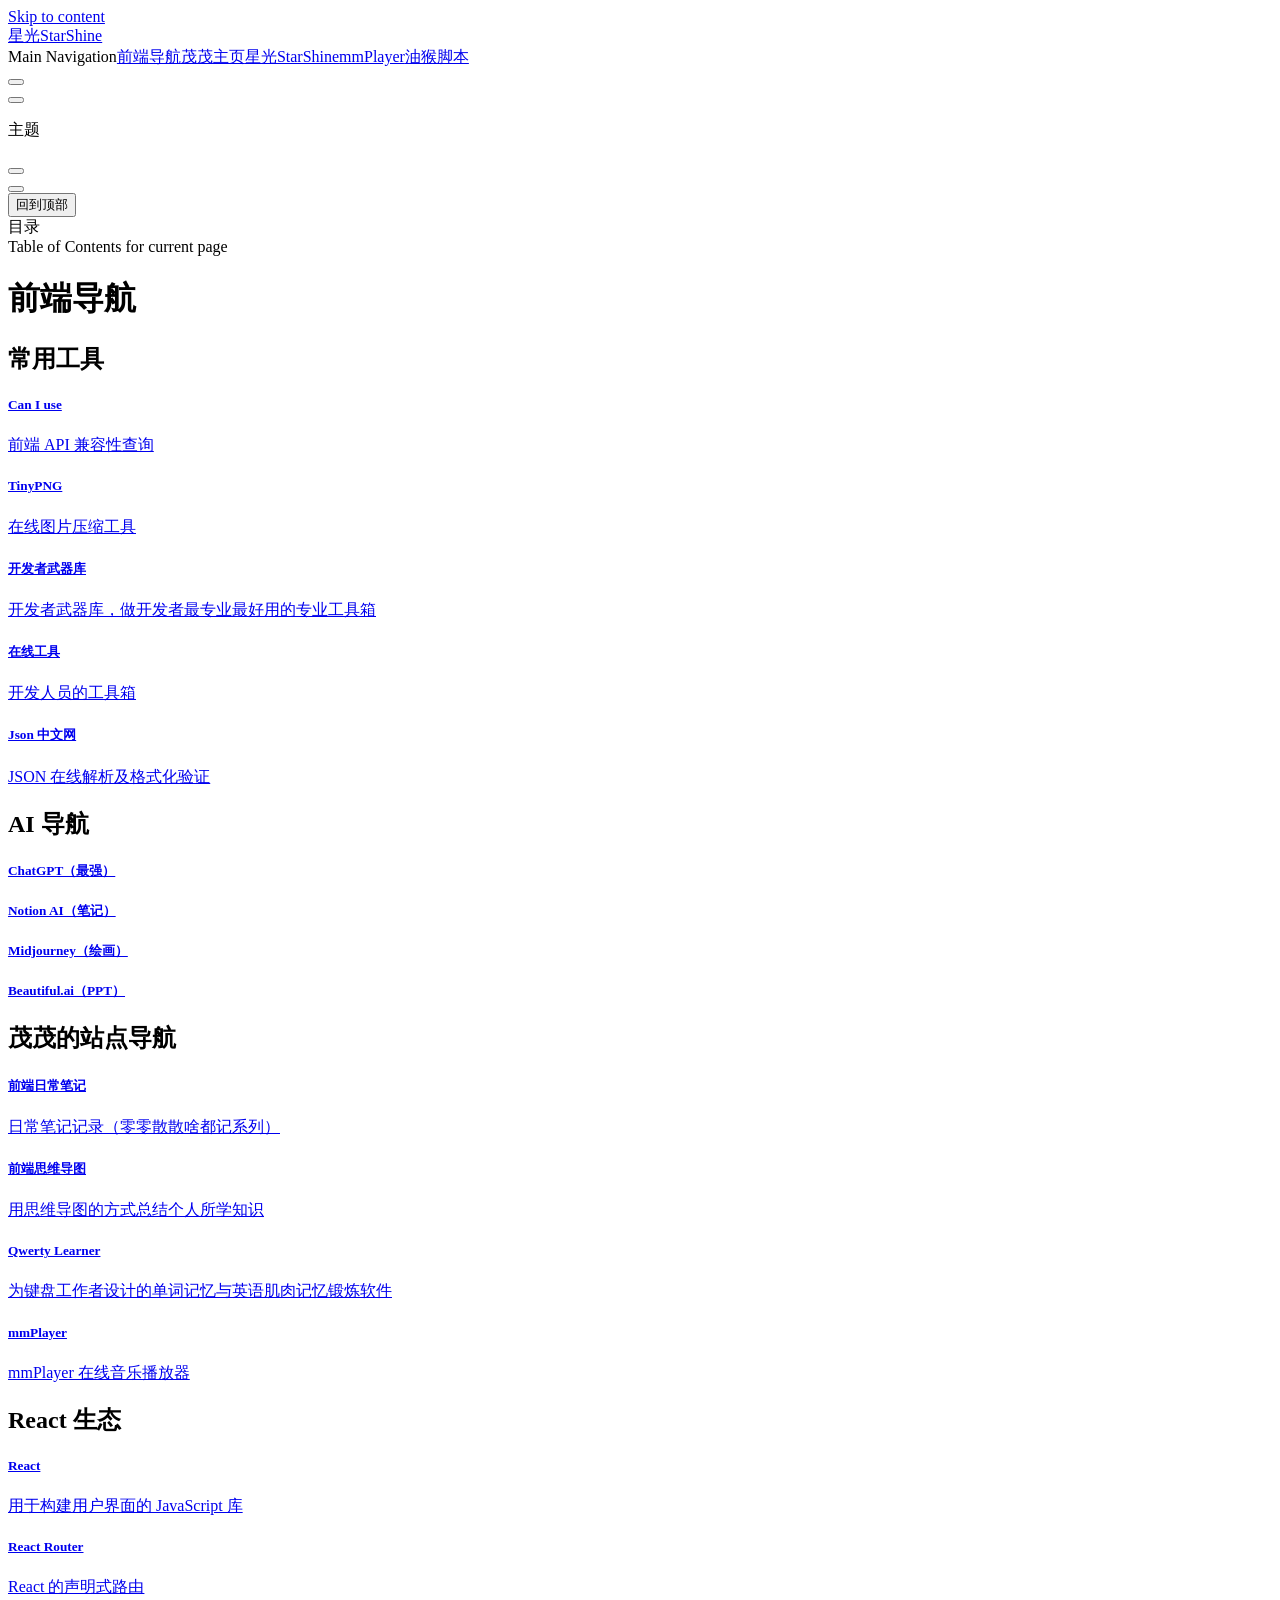
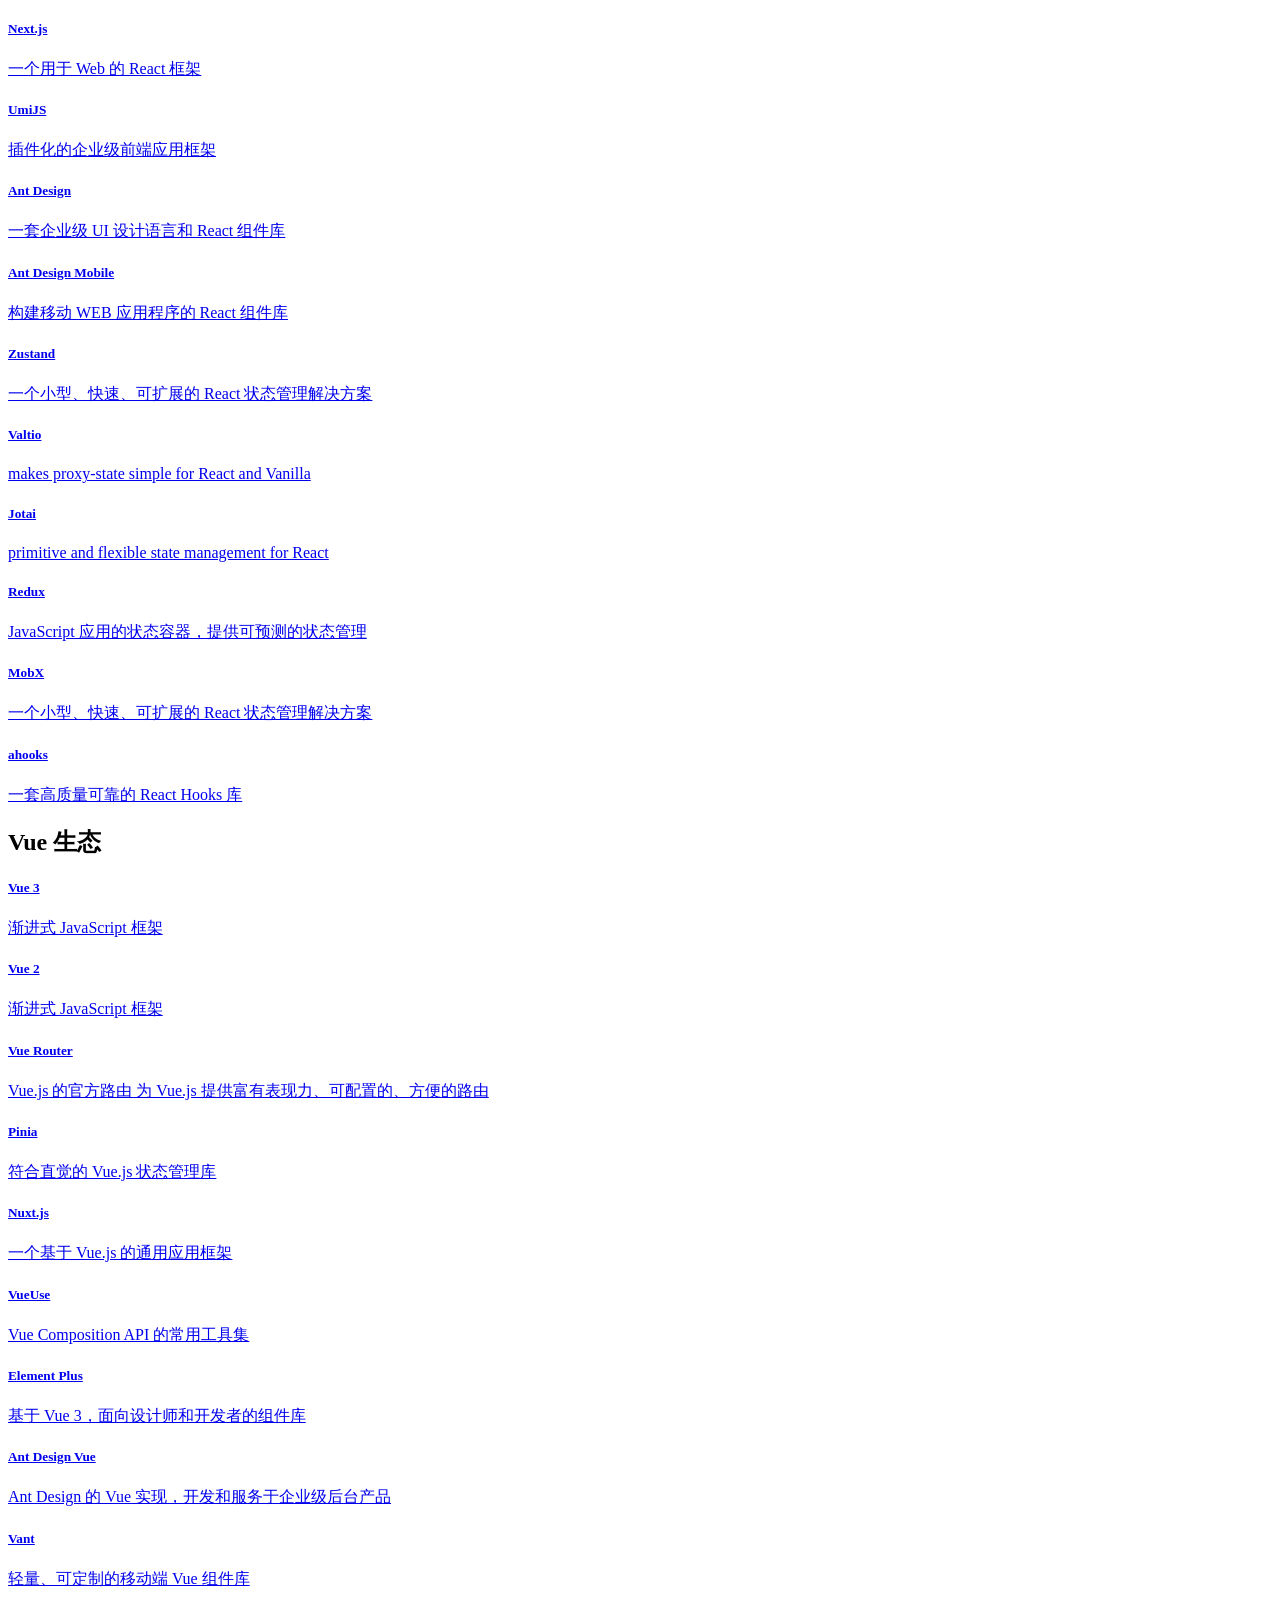
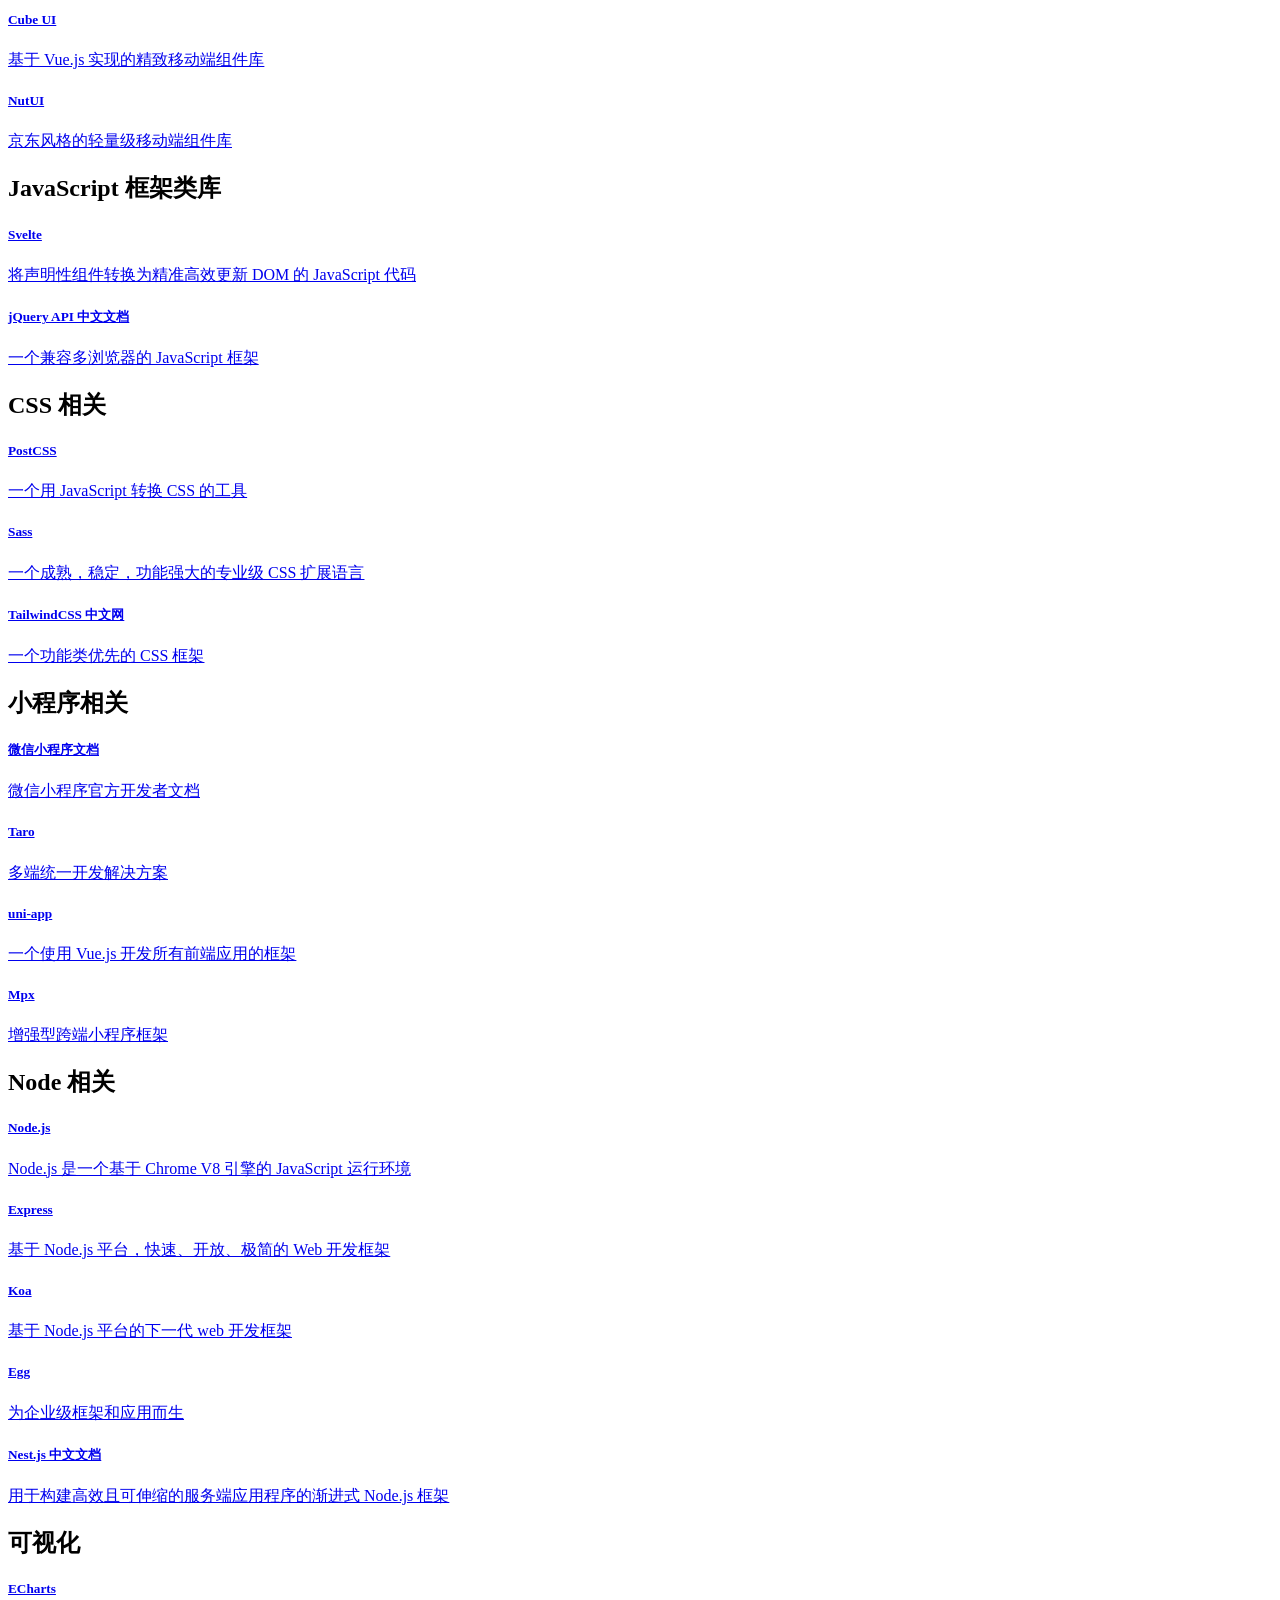
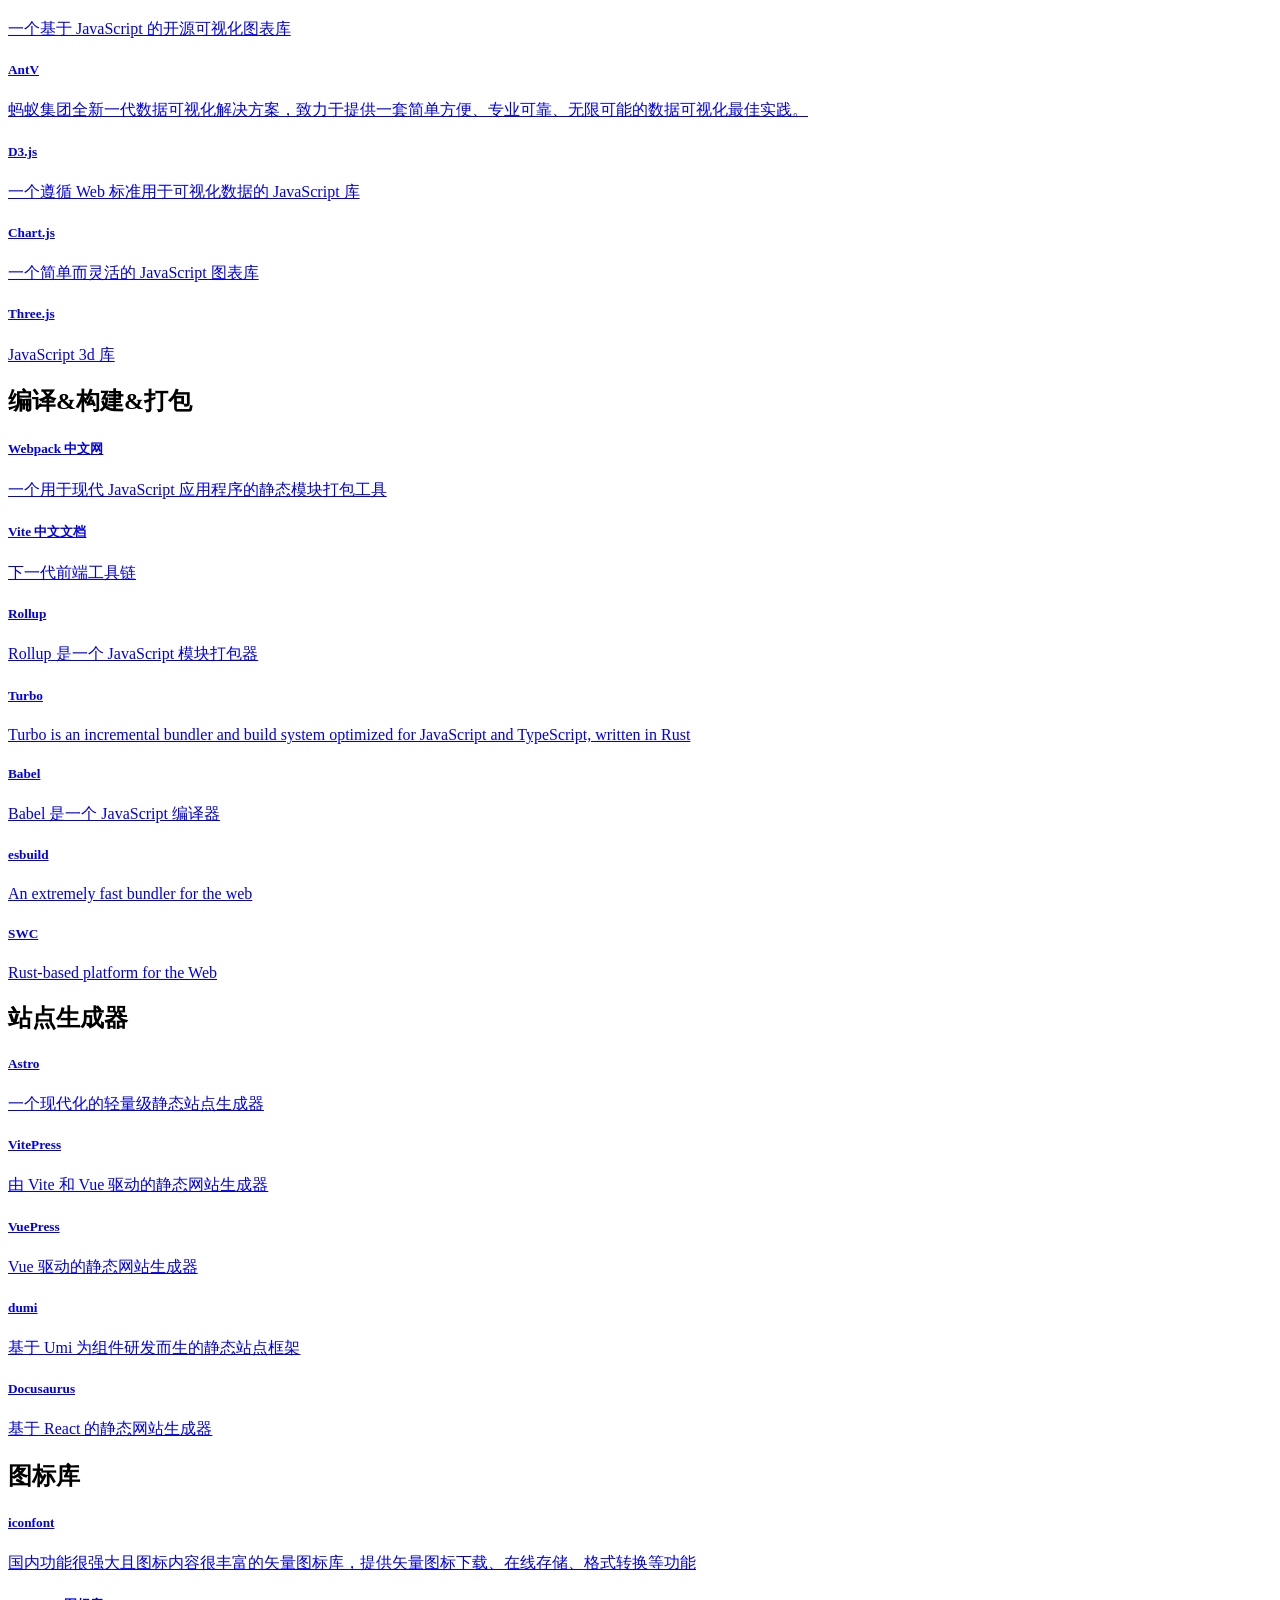
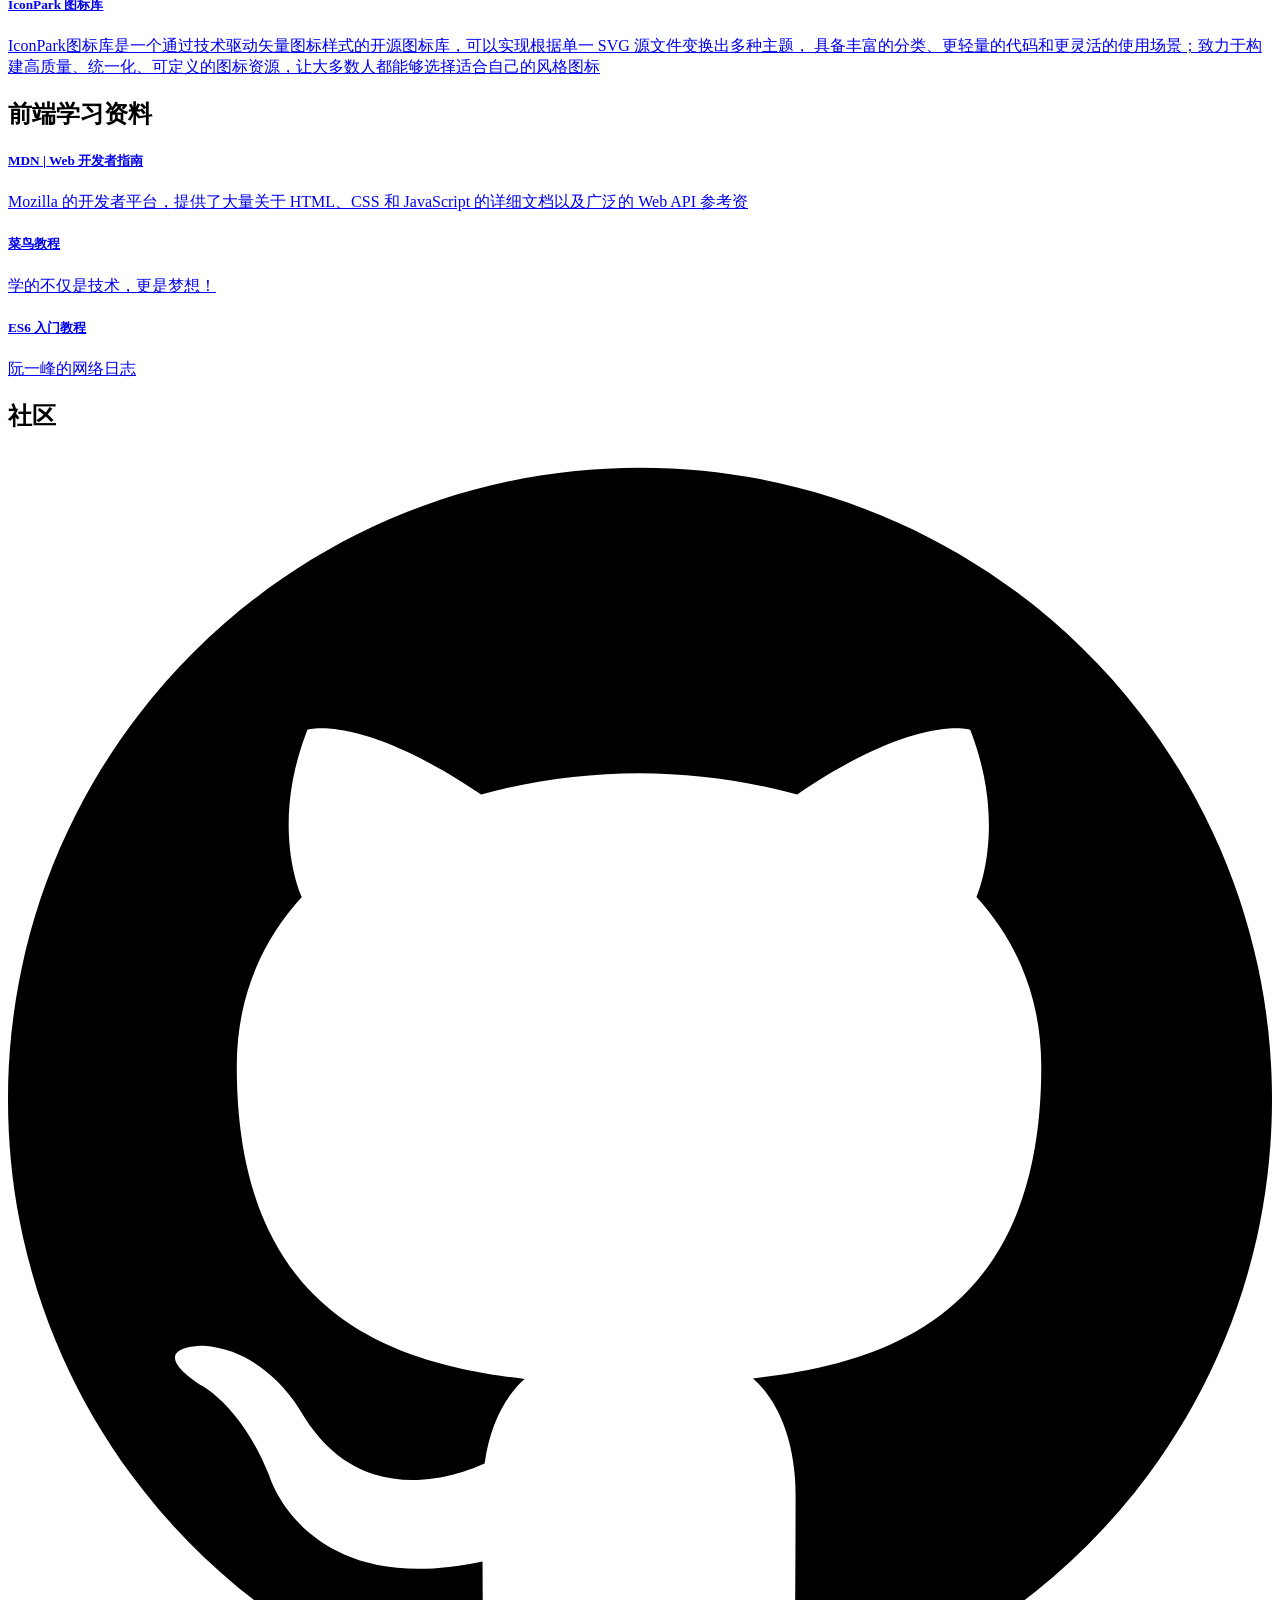
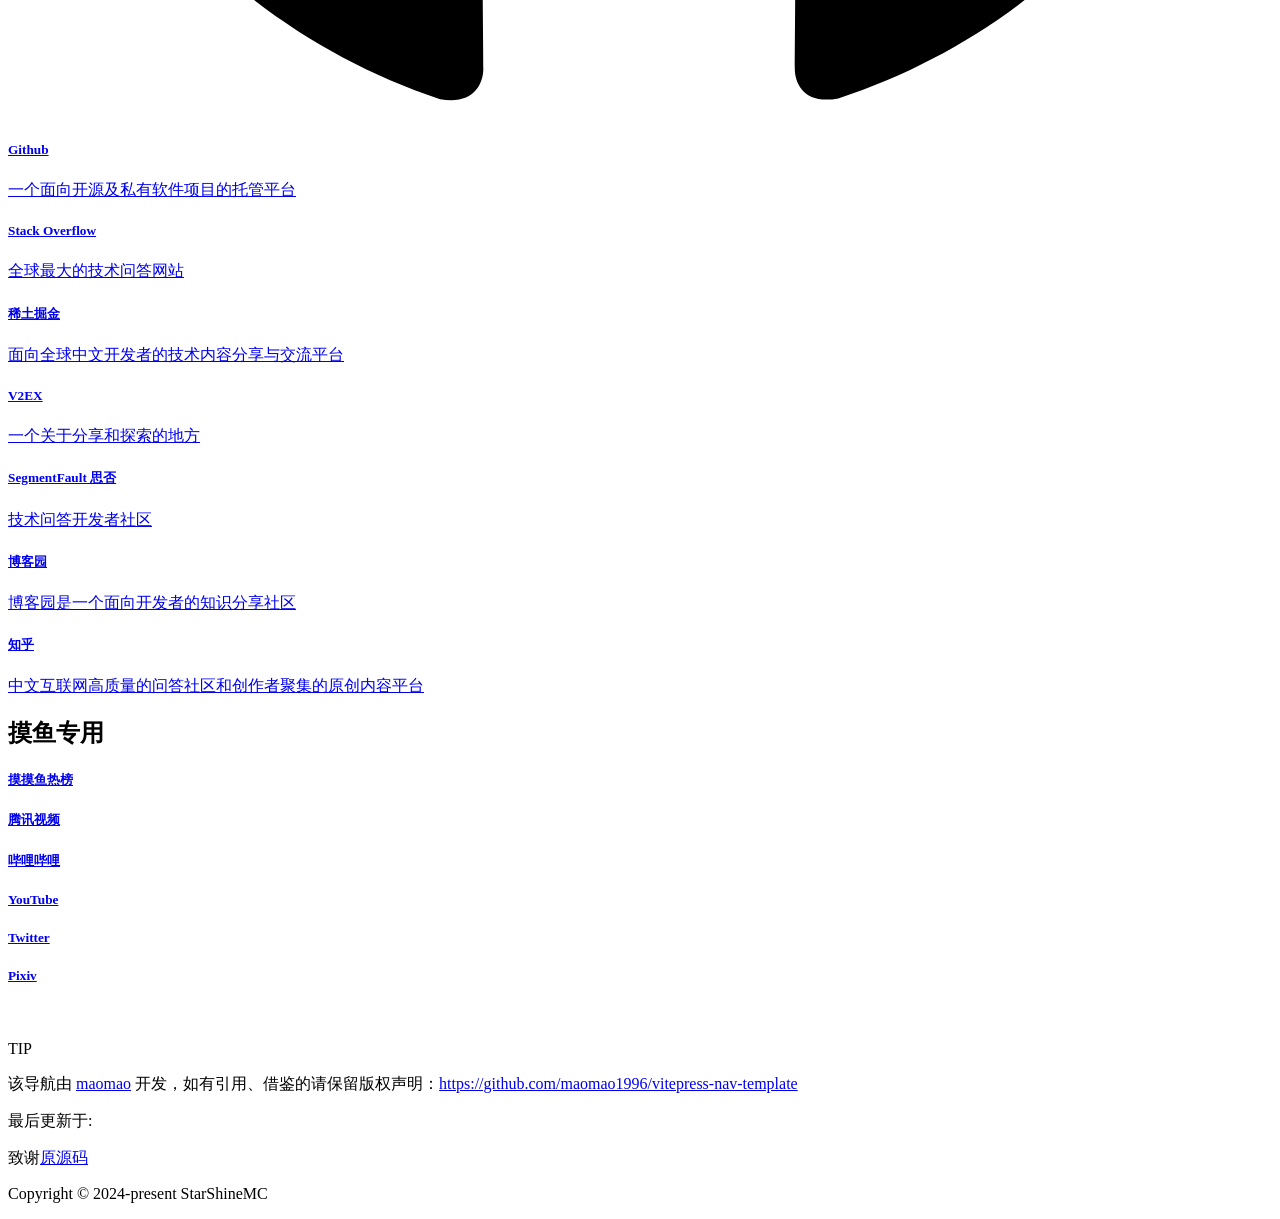
==== nav/index.html @ 3fbfe814 "Deploying to gh-pages from @ d0a983735b6fe36dcf6d8ccad728081a2f630320 🚀" ====
<!DOCTYPE html>
<html lang="zh-CN" dir="ltr">
  <head>
    <meta charset="utf-8">
    <meta name="viewport" content="width=device-width,initial-scale=1">
    <title>前端导航 | 星光StarShine</title>
    <meta name="description" content="茂茂的成长之路，包含前端常用知识、源码阅读笔记、各种奇淫技巧、日常提效工具等">
    <meta name="generator" content="VitePress v1.0.1">
    <link rel="preload stylesheet" href="/StarShine-Web/assets/style.BH-KXg-V.css" as="style">
    
    <script type="module" src="/StarShine-Web/assets/app.BytijQYr.js"></script>
    <link rel="preload" href="/StarShine-Web/assets/inter-roman-latin.Bu8hRsVA.woff2" as="font" type="font/woff2" crossorigin="">
    <link rel="modulepreload" href="/StarShine-Web/assets/chunks/framework.Csk1qA5M.js">
    <link rel="modulepreload" href="/StarShine-Web/assets/chunks/theme.DkOtXEg7.js">
    <link rel="modulepreload" href="/StarShine-Web/assets/nav_index.md.DnySAlh3.lean.js">
    <meta name="theme-color" content="#3eaf7c">
    <meta name="apple-mobile-web-app-capable" content="yes">
    <meta name="apple-mobile-web-app-status-bar-style" content="black">
    <link rel="apple-touch-icon" href="/favicon.ico">
    <link rel="mask-icon" href="/favicon.ico" color="#3eaf7c">
    <meta name="msapplication-TileImage" content="/favicon.ico">
    <meta name="msapplication-TileColor" content="#000000">
    <script id="check-dark-mode">(()=>{const e=localStorage.getItem("vitepress-theme-appearance")||"auto",a=window.matchMedia("(prefers-color-scheme: dark)").matches;(!e||e==="auto"?a:e==="dark")&&document.documentElement.classList.add("dark")})();</script>
    <script id="check-mac-os">document.documentElement.classList.toggle("mac",/Mac|iPhone|iPod|iPad/i.test(navigator.platform));</script>
  </head>
  <body>
    <div id="app"><div class="Layout m-nav-layout" data-v-7cb4efe6><!--[--><!--]--><!--[--><span tabindex="-1" data-v-e8152104></span><a href="#VPContent" class="VPSkipLink visually-hidden" data-v-e8152104> Skip to content </a><!--]--><!----><header class="VPNav" data-v-7cb4efe6 data-v-ea148854><div class="VPNavBar top" data-v-ea148854 data-v-0724480d><div class="wrapper" data-v-0724480d><div class="container" data-v-0724480d><div class="title" data-v-0724480d><div class="VPNavBarTitle" data-v-0724480d data-v-1f66e29d><a class="title" href="/StarShine-Web/" data-v-1f66e29d><!--[--><!--]--><!--[--><img class="VPImage logo" src="/StarShine-Web/logo.png" alt data-v-6e5ecf35><!--]--><span data-v-1f66e29d>星光StarShine</span><!--[--><!--[--><!--[--><!--[--><img class="visitor" src="https://visitor-badge.laobi.icu/badge?page_id=maomao1996.vitepress-nav-template" onerror="this.style.display=&#39;none&#39;" data-v-124f1dab><!--]--><!--]--><!--]--><!--]--></a></div></div><div class="content" data-v-0724480d><div class="content-body" data-v-0724480d><!--[--><!--]--><div class="VPNavBarSearch search" data-v-0724480d><!----></div><nav aria-labelledby="main-nav-aria-label" class="VPNavBarMenu menu" data-v-0724480d data-v-05bd997a><span id="main-nav-aria-label" class="visually-hidden" data-v-05bd997a>Main Navigation</span><!--[--><!--[--><a class="VPLink link VPNavBarMenuLink active" href="/StarShine-Web/nav/" tabindex="0" data-v-05bd997a data-v-20d3dafa><!--[--><span data-v-20d3dafa>前端导航</span><!--]--></a><!--]--><!--[--><a class="VPLink link vp-external-link-icon VPNavBarMenuLink" href="https://fe-mm.com" target="_blank" rel="noreferrer" tabindex="0" data-v-05bd997a data-v-20d3dafa><!--[--><span data-v-20d3dafa>茂茂主页</span><!--]--></a><!--]--><!--[--><a class="VPLink link vp-external-link-icon VPNavBarMenuLink" href="https://notes.fe-mm.com" target="_blank" rel="noreferrer" tabindex="0" data-v-05bd997a data-v-20d3dafa><!--[--><span data-v-20d3dafa>星光StarShine</span><!--]--></a><!--]--><!--[--><a class="VPLink link vp-external-link-icon VPNavBarMenuLink" href="https://netease-music.fe-mm.com" target="_blank" rel="noreferrer" tabindex="0" data-v-05bd997a data-v-20d3dafa><!--[--><span data-v-20d3dafa>mmPlayer</span><!--]--></a><!--]--><!--[--><a class="VPLink link vp-external-link-icon VPNavBarMenuLink" href="https://github.com/maomao1996/tampermonkey-scripts" target="_blank" rel="noreferrer" tabindex="0" data-v-05bd997a data-v-20d3dafa><!--[--><span data-v-20d3dafa>油猴脚本</span><!--]--></a><!--]--><!--]--></nav><!----><div class="VPNavBarAppearance appearance" data-v-0724480d data-v-632dc8b9><button class="VPSwitch VPSwitchAppearance" type="button" role="switch" title="切换到深色模式" aria-checked="false" data-v-632dc8b9 data-v-aefec510 data-v-45278f36><span class="check" data-v-45278f36><span class="icon" data-v-45278f36><!--[--><span class="vpi-sun sun" data-v-aefec510></span><span class="vpi-moon moon" data-v-aefec510></span><!--]--></span></span></button></div><div class="VPSocialLinks VPNavBarSocialLinks social-links" data-v-0724480d data-v-dedde283 data-v-4d9d7801><!--[--><a class="VPSocialLink no-icon" href="https://github.com/maomao1996/vitepress-nav-template" aria-label="github" target="_blank" rel="noopener" data-v-4d9d7801 data-v-219c289b><span class="vpi-social-github" /></a><!--]--></div><div class="VPFlyout VPNavBarExtra extra" data-v-0724480d data-v-51b1c64a data-v-6dd6b830><button type="button" class="button" aria-haspopup="true" aria-expanded="false" aria-label="extra navigation" data-v-6dd6b830><span class="vpi-more-horizontal icon" data-v-6dd6b830></span></button><div class="menu" data-v-6dd6b830><div class="VPMenu" data-v-6dd6b830 data-v-f7a45937><!----><!--[--><!--[--><!----><div class="group" data-v-51b1c64a><div class="item appearance" data-v-51b1c64a><p class="label" data-v-51b1c64a>主题</p><div class="appearance-action" data-v-51b1c64a><button class="VPSwitch VPSwitchAppearance" type="button" role="switch" title="切换到深色模式" aria-checked="false" data-v-51b1c64a data-v-aefec510 data-v-45278f36><span class="check" data-v-45278f36><span class="icon" data-v-45278f36><!--[--><span class="vpi-sun sun" data-v-aefec510></span><span class="vpi-moon moon" data-v-aefec510></span><!--]--></span></span></button></div></div></div><div class="group" data-v-51b1c64a><div class="item social-links" data-v-51b1c64a><div class="VPSocialLinks social-links-list" data-v-51b1c64a data-v-4d9d7801><!--[--><a class="VPSocialLink no-icon" href="https://github.com/maomao1996/vitepress-nav-template" aria-label="github" target="_blank" rel="noopener" data-v-4d9d7801 data-v-219c289b><span class="vpi-social-github" /></a><!--]--></div></div></div><!--]--><!--]--></div></div></div><!--[--><!--]--><button type="button" class="VPNavBarHamburger hamburger" aria-label="mobile navigation" aria-expanded="false" aria-controls="VPNavScreen" data-v-0724480d data-v-51c438c1><span class="container" data-v-51c438c1><span class="top" data-v-51c438c1></span><span class="middle" data-v-51c438c1></span><span class="bottom" data-v-51c438c1></span></span></button></div></div></div></div><div class="divider" data-v-0724480d><div class="divider-line" data-v-0724480d></div></div></div><!----></header><div class="VPLocalNav empty fixed" data-v-7cb4efe6 data-v-bc19262c><div class="container" data-v-bc19262c><!----><div class="VPLocalNavOutlineDropdown" style="--vp-vh:0px;" data-v-bc19262c data-v-2079d3b9><button data-v-2079d3b9>回到顶部</button><!----></div></div></div><!----><div class="VPContent" id="VPContent" data-v-7cb4efe6 data-v-46f1df28><div class="VPDoc has-aside" data-v-46f1df28 data-v-68270971><!--[--><!--]--><div class="container" data-v-68270971><div class="aside" data-v-68270971><div class="aside-curtain" data-v-68270971></div><div class="aside-container" data-v-68270971><div class="aside-content" data-v-68270971><div class="VPDocAside" data-v-68270971 data-v-578eff5a><!--[--><!--]--><!--[--><!--]--><div class="VPDocAsideOutline" role="navigation" data-v-578eff5a data-v-645a1e5e><div class="content" data-v-645a1e5e><div class="outline-marker" data-v-645a1e5e></div><div class="outline-title" role="heading" aria-level="2" data-v-645a1e5e>目录</div><nav aria-labelledby="doc-outline-aria-label" data-v-645a1e5e><span class="visually-hidden" id="doc-outline-aria-label" data-v-645a1e5e> Table of Contents for current page </span><ul class="VPDocOutlineItem root" data-v-645a1e5e data-v-a088e582><!--[--><!--]--></ul></nav></div></div><!--[--><!--]--><div class="spacer" data-v-578eff5a></div><!--[--><!--]--><!----><!--[--><!--]--><!--[--><!--]--></div></div></div></div><div class="content" data-v-68270971><div class="content-container" data-v-68270971><!--[--><!--]--><main class="main" data-v-68270971><div style="position:relative;" class="vp-doc _StarShine-Web_nav_" data-v-68270971><div><h1 id="前端导航" tabindex="-1">前端导航 <a class="header-anchor" href="#前端导航" aria-label="Permalink to &quot;前端导航&quot;">​</a></h1><!--[--><!--[--><h2 id="常用工具" tabindex="-1" data-v-47b65f67>常用工具 <a class="header-anchor" href="#常用工具" aria-hidden="true" data-v-47b65f67></a></h2><div class="m-nav-links" data-v-47b65f67><!--[--><a class="m-nav-link" href="https://caniuse.com" target="_blank" rel="noreferrer" data-v-47b65f67 data-v-1605d8f3><article class="box" data-v-1605d8f3><div class="box-header" data-v-1605d8f3><div class="icon" data-v-1605d8f3><img src="https://caniuse.com/img/favicon-128.png" alt="Can I use" onerror="this.parentElement.style.display=&#39;none&#39;" data-v-1605d8f3></div><h5 id="can-i-use" class="title" data-v-1605d8f3>Can I use</h5></div><p class="desc" data-v-1605d8f3>前端 API 兼容性查询</p></article></a><a class="m-nav-link" href="https://tinypng.com" target="_blank" rel="noreferrer" data-v-47b65f67 data-v-1605d8f3><article class="box" data-v-1605d8f3><div class="box-header" data-v-1605d8f3><div class="icon" data-v-1605d8f3><img src="https://tinypng.com/images/apple-touch-icon.png" alt="TinyPNG" onerror="this.parentElement.style.display=&#39;none&#39;" data-v-1605d8f3></div><h5 id="tinypng" class="title" data-v-1605d8f3>TinyPNG</h5></div><p class="desc" data-v-1605d8f3>在线图片压缩工具</p></article></a><a class="m-nav-link" href="https://devtool.tech" target="_blank" rel="noreferrer" data-v-47b65f67 data-v-1605d8f3><article class="box" data-v-1605d8f3><div class="box-header" data-v-1605d8f3><div class="icon" data-v-1605d8f3><img src="https://devtool.tech/logo.svg" alt="开发者武器库" onerror="this.parentElement.style.display=&#39;none&#39;" data-v-1605d8f3></div><h5 id="开发者武器库" class="title" data-v-1605d8f3>开发者武器库</h5></div><p class="desc" data-v-1605d8f3>开发者武器库，做开发者最专业最好用的专业工具箱</p></article></a><a class="m-nav-link" href="https://tool.lu" target="_blank" rel="noreferrer" data-v-47b65f67 data-v-1605d8f3><article class="box" data-v-1605d8f3><div class="box-header" data-v-1605d8f3><div class="icon" data-v-1605d8f3><img src="https://tool.lu/favicon.ico" alt="在线工具" onerror="this.parentElement.style.display=&#39;none&#39;" data-v-1605d8f3></div><h5 id="在线工具" class="title" data-v-1605d8f3>在线工具</h5></div><p class="desc" data-v-1605d8f3>开发人员的工具箱</p></article></a><a class="m-nav-link" href="https://www.json.cn" target="_blank" rel="noreferrer" data-v-47b65f67 data-v-1605d8f3><article class="box" data-v-1605d8f3><div class="box-header" data-v-1605d8f3><div class="icon" data-v-1605d8f3><img src="/StarShine-Web/icons/json-cn.ico" alt="Json 中文网" onerror="this.parentElement.style.display=&#39;none&#39;" data-v-1605d8f3></div><h5 id="json-中文网" class="title" data-v-1605d8f3>Json 中文网</h5></div><p class="desc" data-v-1605d8f3>JSON 在线解析及格式化验证</p></article></a><!--]--></div><!--]--><!--[--><h2 id="ai-导航" tabindex="-1" data-v-47b65f67>AI 导航 <a class="header-anchor" href="#ai-导航" aria-hidden="true" data-v-47b65f67></a></h2><div class="m-nav-links" data-v-47b65f67><!--[--><a class="m-nav-link" href="https://chat.openai.com/chat" target="_blank" rel="noreferrer" data-v-47b65f67 data-v-1605d8f3><article class="box" data-v-1605d8f3><div class="box-header" data-v-1605d8f3><div class="icon" data-v-1605d8f3><img src="/StarShine-Web/icons/chatgpt.png" alt="ChatGPT（最强）" onerror="this.parentElement.style.display=&#39;none&#39;" data-v-1605d8f3></div><h5 id="chatgpt-最强" class="title" data-v-1605d8f3>ChatGPT（最强）</h5></div><!----></article></a><a class="m-nav-link" href="https://www.notion.so" target="_blank" rel="noreferrer" data-v-47b65f67 data-v-1605d8f3><article class="box" data-v-1605d8f3><div class="box-header" data-v-1605d8f3><div class="icon" data-v-1605d8f3><img src="https://www.notion.so/images/logo-ios.png" alt="Notion AI（笔记）" onerror="this.parentElement.style.display=&#39;none&#39;" data-v-1605d8f3></div><h5 id="notion-ai-笔记" class="title" data-v-1605d8f3>Notion AI（笔记）</h5></div><!----></article></a><a class="m-nav-link" href="https://www.midjourney.com" target="_blank" rel="noreferrer" data-v-47b65f67 data-v-1605d8f3><article class="box" data-v-1605d8f3><div class="box-header" data-v-1605d8f3><div class="icon" data-v-1605d8f3><img src="https://www.midjourney.com/apple-touch-icon.png" alt="Midjourney（绘画）" onerror="this.parentElement.style.display=&#39;none&#39;" data-v-1605d8f3></div><h5 id="midjourney-绘画" class="title" data-v-1605d8f3>Midjourney（绘画）</h5></div><!----></article></a><a class="m-nav-link" href="https://www.beautiful.ai" target="_blank" rel="noreferrer" data-v-47b65f67 data-v-1605d8f3><article class="box" data-v-1605d8f3><div class="box-header" data-v-1605d8f3><div class="icon" data-v-1605d8f3><img src="https://global-uploads.webflow.com/59deb588800ae30001ec19c9/5d4891e0e260e3c1bc37b100_beautiful%20ai%20favicon%20%20blue%20square.png" alt="Beautiful.ai（PPT）" onerror="this.parentElement.style.display=&#39;none&#39;" data-v-1605d8f3></div><h5 id="beautiful-ai-ppt" class="title" data-v-1605d8f3>Beautiful.ai（PPT）</h5></div><!----></article></a><!--]--></div><!--]--><!--[--><h2 id="茂茂的站点导航" tabindex="-1" data-v-47b65f67>茂茂的站点导航 <a class="header-anchor" href="#茂茂的站点导航" aria-hidden="true" data-v-47b65f67></a></h2><div class="m-nav-links" data-v-47b65f67><!--[--><a class="m-nav-link" href="https://github.com/maomao1996/daily-notes" target="_blank" rel="noreferrer" data-v-47b65f67 data-v-1605d8f3><article class="box" data-v-1605d8f3><div class="box-header" data-v-1605d8f3><div class="icon" data-v-1605d8f3><img src="/StarShine-Web/logo.png" alt="前端日常笔记" onerror="this.parentElement.style.display=&#39;none&#39;" data-v-1605d8f3></div><h5 id="前端日常笔记" class="title" data-v-1605d8f3>前端日常笔记</h5></div><p class="desc" data-v-1605d8f3>日常笔记记录（零零散散啥都记系列）</p></article></a><a class="m-nav-link" href="https://mindmap.fe-mm.com" target="_blank" rel="noreferrer" data-v-47b65f67 data-v-1605d8f3><article class="box" data-v-1605d8f3><div class="box-header" data-v-1605d8f3><div class="icon" data-v-1605d8f3><img src="/StarShine-Web/logo.png" alt="前端思维导图" onerror="this.parentElement.style.display=&#39;none&#39;" data-v-1605d8f3></div><h5 id="前端思维导图" class="title" data-v-1605d8f3>前端思维导图</h5></div><p class="desc" data-v-1605d8f3>用思维导图的方式总结个人所学知识</p></article></a><a class="m-nav-link" href="https://qwerty.fe-mm.com" target="_blank" rel="noreferrer" data-v-47b65f67 data-v-1605d8f3><article class="box" data-v-1605d8f3><div class="box-header" data-v-1605d8f3><div class="icon" data-v-1605d8f3><img src="https://qwerty.fe-mm.com/apple-touch-icon.png" alt="Qwerty Learner" onerror="this.parentElement.style.display=&#39;none&#39;" data-v-1605d8f3></div><h5 id="qwerty-learner" class="title" data-v-1605d8f3>Qwerty Learner</h5></div><p class="desc" data-v-1605d8f3>为键盘工作者设计的单词记忆与英语肌肉记忆锻炼软件</p></article></a><a class="m-nav-link" href="https://netease-music.fe-mm.com" target="_blank" rel="noreferrer" data-v-47b65f67 data-v-1605d8f3><article class="box" data-v-1605d8f3><div class="box-header" data-v-1605d8f3><div class="icon" data-v-1605d8f3><img src="/StarShine-Web/logo.png" alt="mmPlayer" onerror="this.parentElement.style.display=&#39;none&#39;" data-v-1605d8f3></div><h5 id="mmplayer" class="title" data-v-1605d8f3>mmPlayer</h5></div><p class="desc" data-v-1605d8f3>mmPlayer 在线音乐播放器</p></article></a><!--]--></div><!--]--><!--[--><h2 id="react-生态" tabindex="-1" data-v-47b65f67>React 生态 <a class="header-anchor" href="#react-生态" aria-hidden="true" data-v-47b65f67></a></h2><div class="m-nav-links" data-v-47b65f67><!--[--><a class="m-nav-link" href="https://zh-hans.reactjs.org" target="_blank" rel="noreferrer" data-v-47b65f67 data-v-1605d8f3><article class="box" data-v-1605d8f3><div class="box-header" data-v-1605d8f3><div class="icon" data-v-1605d8f3><img src="https://zh-hans.reactjs.org/favicon.ico" alt="React" onerror="this.parentElement.style.display=&#39;none&#39;" data-v-1605d8f3></div><h5 id="react" class="title" data-v-1605d8f3>React</h5></div><p class="desc" data-v-1605d8f3>用于构建用户界面的 JavaScript 库</p></article></a><a class="m-nav-link" href="https://reactrouter.com" target="_blank" rel="noreferrer" data-v-47b65f67 data-v-1605d8f3><article class="box" data-v-1605d8f3><div class="box-header" data-v-1605d8f3><div class="icon" data-v-1605d8f3><img src="https://reactrouter.com/favicon-light.png" alt="React Router" onerror="this.parentElement.style.display=&#39;none&#39;" data-v-1605d8f3></div><h5 id="react-router" class="title" data-v-1605d8f3>React Router</h5></div><p class="desc" data-v-1605d8f3>React 的声明式路由</p></article></a><a class="m-nav-link" href="https://nextjs.org" target="_blank" rel="noreferrer" data-v-47b65f67 data-v-1605d8f3><article class="box" data-v-1605d8f3><div class="box-header" data-v-1605d8f3><div class="icon" data-v-1605d8f3><img src="https://nextjs.org/static/favicon/safari-pinned-tab.svg" alt="Next.js" onerror="this.parentElement.style.display=&#39;none&#39;" data-v-1605d8f3></div><h5 id="next-js" class="title" data-v-1605d8f3>Next.js</h5></div><p class="desc" data-v-1605d8f3>一个用于 Web 的 React 框架</p></article></a><a class="m-nav-link" href="https://umijs.org" target="_blank" rel="noreferrer" data-v-47b65f67 data-v-1605d8f3><article class="box" data-v-1605d8f3><div class="box-header" data-v-1605d8f3><div class="icon" data-v-1605d8f3><img src="https://img.alicdn.com/tfs/TB1YHEpwUT1gK0jSZFhXXaAtVXa-28-27.svg" alt="UmiJS" onerror="this.parentElement.style.display=&#39;none&#39;" data-v-1605d8f3></div><h5 id="umijs" class="title" data-v-1605d8f3>UmiJS</h5></div><p class="desc" data-v-1605d8f3>插件化的企业级前端应用框架</p></article></a><a class="m-nav-link" href="https://ant.design" target="_blank" rel="noreferrer" data-v-47b65f67 data-v-1605d8f3><article class="box" data-v-1605d8f3><div class="box-header" data-v-1605d8f3><div class="icon" data-v-1605d8f3><img src="https://gw.alipayobjects.com/zos/rmsportal/rlpTLlbMzTNYuZGGCVYM.png" alt="Ant Design" onerror="this.parentElement.style.display=&#39;none&#39;" data-v-1605d8f3></div><h5 id="ant-design" class="title" data-v-1605d8f3>Ant Design</h5></div><p class="desc" data-v-1605d8f3>一套企业级 UI 设计语言和 React 组件库</p></article></a><a class="m-nav-link" href="https://mobile.ant.design" target="_blank" rel="noreferrer" data-v-47b65f67 data-v-1605d8f3><article class="box" data-v-1605d8f3><div class="box-header" data-v-1605d8f3><div class="icon" data-v-1605d8f3><img src="https://gw.alipayobjects.com/zos/bmw-prod/69a27fcc-ce52-4f27-83f1-c44541e9b65d.svg" alt="Ant Design Mobile" onerror="this.parentElement.style.display=&#39;none&#39;" data-v-1605d8f3></div><h5 id="ant-design-mobile" class="title" data-v-1605d8f3>Ant Design Mobile</h5></div><p class="desc" data-v-1605d8f3>构建移动 WEB 应用程序的 React 组件库</p></article></a><a class="m-nav-link" href="https://docs.pmnd.rs/zustand/getting-started/introduction" target="_blank" rel="noreferrer" data-v-47b65f67 data-v-1605d8f3><article class="box" data-v-1605d8f3><div class="box-header" data-v-1605d8f3><div class="icon" data-v-1605d8f3><img src="https://docs.pmnd.rs/apple-touch-icon.png" alt="Zustand" onerror="this.parentElement.style.display=&#39;none&#39;" data-v-1605d8f3></div><h5 id="zustand" class="title" data-v-1605d8f3>Zustand</h5></div><p class="desc" data-v-1605d8f3>一个小型、快速、可扩展的 React 状态管理解决方案</p></article></a><a class="m-nav-link" href="https://valtio.pmnd.rs" target="_blank" rel="noreferrer" data-v-47b65f67 data-v-1605d8f3><article class="box" data-v-1605d8f3><div class="box-header" data-v-1605d8f3><div class="icon" data-v-1605d8f3><img src="https://valtio.pmnd.rs/favicon.ico" alt="Valtio" onerror="this.parentElement.style.display=&#39;none&#39;" data-v-1605d8f3></div><h5 id="valtio" class="title" data-v-1605d8f3>Valtio</h5></div><p class="desc" data-v-1605d8f3>makes proxy-state simple for React and Vanilla</p></article></a><a class="m-nav-link" href="https://jotai.org" target="_blank" rel="noreferrer" data-v-47b65f67 data-v-1605d8f3><article class="box" data-v-1605d8f3><div class="box-header" data-v-1605d8f3><div class="icon" data-v-1605d8f3><img src="https://jotai.org/favicon.svg" alt="Jotai" onerror="this.parentElement.style.display=&#39;none&#39;" data-v-1605d8f3></div><h5 id="jotai" class="title" data-v-1605d8f3>Jotai</h5></div><p class="desc" data-v-1605d8f3>primitive and flexible state management for React</p></article></a><a class="m-nav-link" href="https://cn.redux.js.org" target="_blank" rel="noreferrer" data-v-47b65f67 data-v-1605d8f3><article class="box" data-v-1605d8f3><div class="box-header" data-v-1605d8f3><div class="icon" data-v-1605d8f3><img src="https://cn.redux.js.org/img/redux.svg" alt="Redux" onerror="this.parentElement.style.display=&#39;none&#39;" data-v-1605d8f3></div><h5 id="redux" class="title" data-v-1605d8f3>Redux</h5></div><p class="desc" data-v-1605d8f3>JavaScript 应用的状态容器，提供可预测的状态管理</p></article></a><a class="m-nav-link" href="https://zh.mobx.js.org" target="_blank" rel="noreferrer" data-v-47b65f67 data-v-1605d8f3><article class="box" data-v-1605d8f3><div class="box-header" data-v-1605d8f3><div class="icon" data-v-1605d8f3><img src="https://zh.mobx.js.org/assets/mobx.png" alt="MobX" onerror="this.parentElement.style.display=&#39;none&#39;" data-v-1605d8f3></div><h5 id="mobx" class="title" data-v-1605d8f3>MobX</h5></div><p class="desc" data-v-1605d8f3>一个小型、快速、可扩展的 React 状态管理解决方案</p></article></a><a class="m-nav-link" href="https://ahooks.js.org/zh-CN" target="_blank" rel="noreferrer" data-v-47b65f67 data-v-1605d8f3><article class="box" data-v-1605d8f3><div class="box-header" data-v-1605d8f3><div class="icon" data-v-1605d8f3><img src="https://ahooks.js.org/simple-logo.svg" alt="ahooks" onerror="this.parentElement.style.display=&#39;none&#39;" data-v-1605d8f3></div><h5 id="ahooks" class="title" data-v-1605d8f3>ahooks</h5></div><p class="desc" data-v-1605d8f3>一套高质量可靠的 React Hooks 库</p></article></a><!--]--></div><!--]--><!--[--><h2 id="vue-生态" tabindex="-1" data-v-47b65f67>Vue 生态 <a class="header-anchor" href="#vue-生态" aria-hidden="true" data-v-47b65f67></a></h2><div class="m-nav-links" data-v-47b65f67><!--[--><a class="m-nav-link" href="https://cn.vuejs.org" target="_blank" rel="noreferrer" data-v-47b65f67 data-v-1605d8f3><article class="box" data-v-1605d8f3><div class="box-header" data-v-1605d8f3><div class="icon" data-v-1605d8f3><img src="https://cn.vuejs.org/logo.svg" alt="Vue 3" onerror="this.parentElement.style.display=&#39;none&#39;" data-v-1605d8f3></div><h5 id="vue-3" class="title" data-v-1605d8f3>Vue 3</h5></div><p class="desc" data-v-1605d8f3>渐进式 JavaScript 框架</p></article></a><a class="m-nav-link" href="https://v2.cn.vuejs.org" target="_blank" rel="noreferrer" data-v-47b65f67 data-v-1605d8f3><article class="box" data-v-1605d8f3><div class="box-header" data-v-1605d8f3><div class="icon" data-v-1605d8f3><img src="https://cn.vuejs.org/logo.svg" alt="Vue 2" onerror="this.parentElement.style.display=&#39;none&#39;" data-v-1605d8f3></div><h5 id="vue-2" class="title" data-v-1605d8f3>Vue 2</h5></div><p class="desc" data-v-1605d8f3>渐进式 JavaScript 框架</p></article></a><a class="m-nav-link" href="https://router.vuejs.org/zh" target="_blank" rel="noreferrer" data-v-47b65f67 data-v-1605d8f3><article class="box" data-v-1605d8f3><div class="box-header" data-v-1605d8f3><div class="icon" data-v-1605d8f3><img src="https://cn.vuejs.org/logo.svg" alt="Vue Router" onerror="this.parentElement.style.display=&#39;none&#39;" data-v-1605d8f3></div><h5 id="vue-router" class="title" data-v-1605d8f3>Vue Router</h5></div><p class="desc" data-v-1605d8f3>Vue.js 的官方路由
为 Vue.js 提供富有表现力、可配置的、方便的路由</p></article></a><a class="m-nav-link" href="https://pinia.vuejs.org/zh" target="_blank" rel="noreferrer" data-v-47b65f67 data-v-1605d8f3><article class="box" data-v-1605d8f3><div class="box-header" data-v-1605d8f3><div class="icon" data-v-1605d8f3><img src="https://pinia.vuejs.org/logo.svg" alt="Pinia" onerror="this.parentElement.style.display=&#39;none&#39;" data-v-1605d8f3></div><h5 id="pinia" class="title" data-v-1605d8f3>Pinia</h5></div><p class="desc" data-v-1605d8f3>符合直觉的 Vue.js 状态管理库</p></article></a><a class="m-nav-link" href="https://nuxt.com" target="_blank" rel="noreferrer" data-v-47b65f67 data-v-1605d8f3><article class="box" data-v-1605d8f3><div class="box-header" data-v-1605d8f3><div class="icon" data-v-1605d8f3><img src="https://nuxt.com/icon.png" alt="Nuxt.js" onerror="this.parentElement.style.display=&#39;none&#39;" data-v-1605d8f3></div><h5 id="nuxt-js" class="title" data-v-1605d8f3>Nuxt.js</h5></div><p class="desc" data-v-1605d8f3>一个基于 Vue.js 的通用应用框架</p></article></a><a class="m-nav-link" href="https://vueuse.org" target="_blank" rel="noreferrer" data-v-47b65f67 data-v-1605d8f3><article class="box" data-v-1605d8f3><div class="box-header" data-v-1605d8f3><div class="icon" data-v-1605d8f3><img src="https://vueuse.org/favicon.svg" alt="VueUse" onerror="this.parentElement.style.display=&#39;none&#39;" data-v-1605d8f3></div><h5 id="vueuse" class="title" data-v-1605d8f3>VueUse</h5></div><p class="desc" data-v-1605d8f3>Vue Composition API 的常用工具集</p></article></a><a class="m-nav-link" href="https://element-plus.org" target="_blank" rel="noreferrer" data-v-47b65f67 data-v-1605d8f3><article class="box" data-v-1605d8f3><div class="box-header" data-v-1605d8f3><div class="icon" data-v-1605d8f3><img src="https://element-plus.org/images/element-plus-logo-small.svg" alt="Element Plus" onerror="this.parentElement.style.display=&#39;none&#39;" data-v-1605d8f3></div><h5 id="element-plus" class="title" data-v-1605d8f3>Element Plus</h5></div><p class="desc" data-v-1605d8f3>基于 Vue 3，面向设计师和开发者的组件库</p></article></a><a class="m-nav-link" href="https://antdv.com" target="_blank" rel="noreferrer" data-v-47b65f67 data-v-1605d8f3><article class="box" data-v-1605d8f3><div class="box-header" data-v-1605d8f3><div class="icon" data-v-1605d8f3><img src="https://www.antdv.com/assets/logo.1ef800a8.svg" alt="Ant Design Vue" onerror="this.parentElement.style.display=&#39;none&#39;" data-v-1605d8f3></div><h5 id="ant-design-vue" class="title" data-v-1605d8f3>Ant Design Vue</h5></div><p class="desc" data-v-1605d8f3>Ant Design 的 Vue 实现，开发和服务于企业级后台产品</p></article></a><a class="m-nav-link" href="https://vant-ui.github.io/vant" target="_blank" rel="noreferrer" data-v-47b65f67 data-v-1605d8f3><article class="box" data-v-1605d8f3><div class="box-header" data-v-1605d8f3><div class="icon" data-v-1605d8f3><img src="https://fastly.jsdelivr.net/npm/@vant/assets/logo.png" alt="Vant" onerror="this.parentElement.style.display=&#39;none&#39;" data-v-1605d8f3></div><h5 id="vant" class="title" data-v-1605d8f3>Vant</h5></div><p class="desc" data-v-1605d8f3>轻量、可定制的移动端 Vue 组件库</p></article></a><a class="m-nav-link" href="https://didi.github.io/cube-ui" target="_blank" rel="noreferrer" data-v-47b65f67 data-v-1605d8f3><article class="box" data-v-1605d8f3><div class="box-header" data-v-1605d8f3><div class="icon" data-v-1605d8f3><img src="https://webapp.didistatic.com/static/webapp/shield/Cube-UI_logo.ico" alt="Cube UI" onerror="this.parentElement.style.display=&#39;none&#39;" data-v-1605d8f3></div><h5 id="cube-ui" class="title" data-v-1605d8f3>Cube UI</h5></div><p class="desc" data-v-1605d8f3>基于 Vue.js 实现的精致移动端组件库</p></article></a><a class="m-nav-link" href="https://nutui.jd.com" target="_blank" rel="noreferrer" data-v-47b65f67 data-v-1605d8f3><article class="box" data-v-1605d8f3><div class="box-header" data-v-1605d8f3><div class="icon" data-v-1605d8f3><img src="https://img14.360buyimg.com/imagetools/jfs/t1/167902/2/8762/791358/603742d7E9b4275e3/e09d8f9a8bf4c0ef.png" alt="NutUI" onerror="this.parentElement.style.display=&#39;none&#39;" data-v-1605d8f3></div><h5 id="nutui" class="title" data-v-1605d8f3>NutUI</h5></div><p class="desc" data-v-1605d8f3>京东风格的轻量级移动端组件库</p></article></a><!--]--></div><!--]--><!--[--><h2 id="javascript-框架类库" tabindex="-1" data-v-47b65f67>JavaScript 框架类库 <a class="header-anchor" href="#javascript-框架类库" aria-hidden="true" data-v-47b65f67></a></h2><div class="m-nav-links" data-v-47b65f67><!--[--><a class="m-nav-link" href="https://svelte.dev" target="_blank" rel="noreferrer" data-v-47b65f67 data-v-1605d8f3><article class="box" data-v-1605d8f3><div class="box-header" data-v-1605d8f3><div class="icon" data-v-1605d8f3><img src="https://svelte.dev/svelte-logo-horizontal.svg" alt="Svelte" onerror="this.parentElement.style.display=&#39;none&#39;" data-v-1605d8f3></div><h5 id="svelte" class="title" data-v-1605d8f3>Svelte</h5></div><p class="desc" data-v-1605d8f3>将声明性组件转换为精准高效更新 DOM 的 JavaScript 代码</p></article></a><a class="m-nav-link" href="https://jquery.cuishifeng.cn" target="_blank" rel="noreferrer" data-v-47b65f67 data-v-1605d8f3><article class="box" data-v-1605d8f3><div class="box-header" data-v-1605d8f3><div class="icon" data-v-1605d8f3><img src="/StarShine-Web/icons/jquery.svg" alt="jQuery API 中文文档" onerror="this.parentElement.style.display=&#39;none&#39;" data-v-1605d8f3></div><h5 id="jquery-api-中文文档" class="title" data-v-1605d8f3>jQuery API 中文文档</h5></div><p class="desc" data-v-1605d8f3>一个兼容多浏览器的 JavaScript 框架</p></article></a><!--]--></div><!--]--><!--[--><h2 id="css-相关" tabindex="-1" data-v-47b65f67>CSS 相关 <a class="header-anchor" href="#css-相关" aria-hidden="true" data-v-47b65f67></a></h2><div class="m-nav-links" data-v-47b65f67><!--[--><a class="m-nav-link" href="https://postcss.org" target="_blank" rel="noreferrer" data-v-47b65f67 data-v-1605d8f3><article class="box" data-v-1605d8f3><div class="box-header" data-v-1605d8f3><div class="icon" data-v-1605d8f3><img src="https://postcss.org/assets/logo-3e39b0aa.svg" alt="PostCSS" onerror="this.parentElement.style.display=&#39;none&#39;" data-v-1605d8f3></div><h5 id="postcss" class="title" data-v-1605d8f3>PostCSS</h5></div><p class="desc" data-v-1605d8f3>一个用 JavaScript 转换 CSS 的工具</p></article></a><a class="m-nav-link" href="https://sass-lang.com" target="_blank" rel="noreferrer" data-v-47b65f67 data-v-1605d8f3><article class="box" data-v-1605d8f3><div class="box-header" data-v-1605d8f3><div class="icon" data-v-1605d8f3><img src="https://sass-lang.com/assets/img/logos/logo-b6e1ef6e.svg" alt="Sass" onerror="this.parentElement.style.display=&#39;none&#39;" data-v-1605d8f3></div><h5 id="sass" class="title" data-v-1605d8f3>Sass</h5></div><p class="desc" data-v-1605d8f3>一个成熟，稳定，功能强大的专业级 CSS 扩展语言</p></article></a><a class="m-nav-link" href="https://www.tailwindcss.cn" target="_blank" rel="noreferrer" data-v-47b65f67 data-v-1605d8f3><article class="box" data-v-1605d8f3><div class="box-header" data-v-1605d8f3><div class="icon" data-v-1605d8f3><img src="https://www.tailwindcss.cn/apple-touch-icon.png" alt="TailwindCSS 中文网" onerror="this.parentElement.style.display=&#39;none&#39;" data-v-1605d8f3></div><h5 id="tailwindcss-中文网" class="title" data-v-1605d8f3>TailwindCSS 中文网</h5></div><p class="desc" data-v-1605d8f3>一个功能类优先的 CSS 框架</p></article></a><!--]--></div><!--]--><!--[--><h2 id="小程序相关" tabindex="-1" data-v-47b65f67>小程序相关 <a class="header-anchor" href="#小程序相关" aria-hidden="true" data-v-47b65f67></a></h2><div class="m-nav-links" data-v-47b65f67><!--[--><a class="m-nav-link" href="https://developers.weixin.qq.com/miniprogram/dev/framework/" target="_blank" rel="noreferrer" data-v-47b65f67 data-v-1605d8f3><article class="box" data-v-1605d8f3><div class="box-header" data-v-1605d8f3><div class="icon" data-v-1605d8f3><img src="https://res.wx.qq.com/a/wx_fed/assets/res/OTE0YTAw.png" alt="微信小程序文档" onerror="this.parentElement.style.display=&#39;none&#39;" data-v-1605d8f3></div><h5 id="微信小程序文档" class="title" data-v-1605d8f3>微信小程序文档</h5></div><p class="desc" data-v-1605d8f3>微信小程序官方开发者文档</p></article></a><a class="m-nav-link" href="https://taro.jd.com" target="_blank" rel="noreferrer" data-v-47b65f67 data-v-1605d8f3><article class="box" data-v-1605d8f3><div class="box-header" data-v-1605d8f3><div class="icon" data-v-1605d8f3><img src="/StarShine-Web/icons/taro.svg" alt="Taro" onerror="this.parentElement.style.display=&#39;none&#39;" data-v-1605d8f3></div><h5 id="taro" class="title" data-v-1605d8f3>Taro</h5></div><p class="desc" data-v-1605d8f3>多端统一开发解决方案</p></article></a><a class="m-nav-link" href="https://uniapp.dcloud.net.cn" target="_blank" rel="noreferrer" data-v-47b65f67 data-v-1605d8f3><article class="box" data-v-1605d8f3><div class="box-header" data-v-1605d8f3><div class="icon" data-v-1605d8f3><img src="https://web-assets.dcloud.net.cn/unidoc/zh/icon.png" alt="uni-app" onerror="this.parentElement.style.display=&#39;none&#39;" data-v-1605d8f3></div><h5 id="uni-app" class="title" data-v-1605d8f3>uni-app</h5></div><p class="desc" data-v-1605d8f3>一个使用 Vue.js 开发所有前端应用的框架</p></article></a><a class="m-nav-link" href="https://mpxjs.cn" target="_blank" rel="noreferrer" data-v-47b65f67 data-v-1605d8f3><article class="box" data-v-1605d8f3><div class="box-header" data-v-1605d8f3><div class="icon" data-v-1605d8f3><img src="https://mpxjs.cn/favicon.ico" alt="Mpx" onerror="this.parentElement.style.display=&#39;none&#39;" data-v-1605d8f3></div><h5 id="mpx" class="title" data-v-1605d8f3>Mpx</h5></div><p class="desc" data-v-1605d8f3>增强型跨端小程序框架</p></article></a><!--]--></div><!--]--><!--[--><h2 id="node-相关" tabindex="-1" data-v-47b65f67>Node 相关 <a class="header-anchor" href="#node-相关" aria-hidden="true" data-v-47b65f67></a></h2><div class="m-nav-links" data-v-47b65f67><!--[--><a class="m-nav-link" href="https://nodejs.org/zh-cn" target="_blank" rel="noreferrer" data-v-47b65f67 data-v-1605d8f3><article class="box" data-v-1605d8f3><div class="box-header" data-v-1605d8f3><div class="icon" data-v-1605d8f3><img src="/StarShine-Web/icons/nodejs.svg" alt="Node.js" onerror="this.parentElement.style.display=&#39;none&#39;" data-v-1605d8f3></div><h5 id="node-js" class="title" data-v-1605d8f3>Node.js</h5></div><p class="desc" data-v-1605d8f3>Node.js 是一个基于 Chrome V8 引擎的 JavaScript 运行环境</p></article></a><a class="m-nav-link" href="https://expressjs.com" target="_blank" rel="noreferrer" data-v-47b65f67 data-v-1605d8f3><article class="box" data-v-1605d8f3><div class="box-header" data-v-1605d8f3><div class="icon" data-v-1605d8f3><img src="https://expressjs.com/images/favicon.png" alt="Express" onerror="this.parentElement.style.display=&#39;none&#39;" data-v-1605d8f3></div><h5 id="express" class="title" data-v-1605d8f3>Express</h5></div><p class="desc" data-v-1605d8f3>基于 Node.js 平台，快速、开放、极简的 Web 开发框架</p></article></a><a class="m-nav-link" href="https://koajs.com" target="_blank" rel="noreferrer" data-v-47b65f67 data-v-1605d8f3><article class="box" data-v-1605d8f3><div class="box-header" data-v-1605d8f3><div class="icon" data-v-1605d8f3><img src="/StarShine-Web/icons/koa.svg" alt="Koa" onerror="this.parentElement.style.display=&#39;none&#39;" data-v-1605d8f3></div><h5 id="koa" class="title" data-v-1605d8f3>Koa</h5></div><p class="desc" data-v-1605d8f3>基于 Node.js 平台的下一代 web 开发框架</p></article></a><a class="m-nav-link" href="https://www.eggjs.org/zh-CN" target="_blank" rel="noreferrer" data-v-47b65f67 data-v-1605d8f3><article class="box" data-v-1605d8f3><div class="box-header" data-v-1605d8f3><div class="icon" data-v-1605d8f3><img src="https://www.eggjs.org/favicon.png" alt="Egg" onerror="this.parentElement.style.display=&#39;none&#39;" data-v-1605d8f3></div><h5 id="egg" class="title" data-v-1605d8f3>Egg</h5></div><p class="desc" data-v-1605d8f3>为企业级框架和应用而生</p></article></a><a class="m-nav-link" href="https://docs.nestjs.cn" target="_blank" rel="noreferrer" data-v-47b65f67 data-v-1605d8f3><article class="box" data-v-1605d8f3><div class="box-header" data-v-1605d8f3><div class="icon" data-v-1605d8f3><img src="https://d33wubrfki0l68.cloudfront.net/e937e774cbbe23635999615ad5d7732decad182a/26072/logo-small.ede75a6b.svg" alt="Nest.js 中文文档" onerror="this.parentElement.style.display=&#39;none&#39;" data-v-1605d8f3></div><h5 id="nest-js-中文文档" class="title" data-v-1605d8f3>Nest.js 中文文档</h5></div><p class="desc" data-v-1605d8f3>用于构建高效且可伸缩的服务端应用程序的渐进式 Node.js 框架</p></article></a><!--]--></div><!--]--><!--[--><h2 id="可视化" tabindex="-1" data-v-47b65f67>可视化 <a class="header-anchor" href="#可视化" aria-hidden="true" data-v-47b65f67></a></h2><div class="m-nav-links" data-v-47b65f67><!--[--><a class="m-nav-link" href="https://echarts.apache.org/zh/index.html" target="_blank" rel="noreferrer" data-v-47b65f67 data-v-1605d8f3><article class="box" data-v-1605d8f3><div class="box-header" data-v-1605d8f3><div class="icon" data-v-1605d8f3><img src="https://echarts.apache.org/zh/images/favicon.png" alt="ECharts" onerror="this.parentElement.style.display=&#39;none&#39;" data-v-1605d8f3></div><h5 id="echarts" class="title" data-v-1605d8f3>ECharts</h5></div><p class="desc" data-v-1605d8f3>一个基于 JavaScript 的开源可视化图表库</p></article></a><a class="m-nav-link" href="https://antv.vision/zh/" target="_blank" rel="noreferrer" data-v-47b65f67 data-v-1605d8f3><article class="box" data-v-1605d8f3><div class="box-header" data-v-1605d8f3><div class="icon" data-v-1605d8f3><img src="https://antv.vision/icons/icon-72x72.png" alt="AntV" onerror="this.parentElement.style.display=&#39;none&#39;" data-v-1605d8f3></div><h5 id="antv" class="title" data-v-1605d8f3>AntV</h5></div><p class="desc" data-v-1605d8f3>蚂蚁集团全新一代数据可视化解决方案，致力于提供一套简单方便、专业可靠、无限可能的数据可视化最佳实践。</p></article></a><a class="m-nav-link" href="https://d3js.org" target="_blank" rel="noreferrer" data-v-47b65f67 data-v-1605d8f3><article class="box" data-v-1605d8f3><div class="box-header" data-v-1605d8f3><div class="icon" data-v-1605d8f3><img src="https://d3js.org/favicon.png" alt="D3.js" onerror="this.parentElement.style.display=&#39;none&#39;" data-v-1605d8f3></div><h5 id="d3-js" class="title" data-v-1605d8f3>D3.js</h5></div><p class="desc" data-v-1605d8f3>一个遵循 Web 标准用于可视化数据的 JavaScript 库</p></article></a><a class="m-nav-link" href="https://www.chartjs.org" target="_blank" rel="noreferrer" data-v-47b65f67 data-v-1605d8f3><article class="box" data-v-1605d8f3><div class="box-header" data-v-1605d8f3><div class="icon" data-v-1605d8f3><img src="https://www.chartjs.org/favicon.ico" alt="Chart.js" onerror="this.parentElement.style.display=&#39;none&#39;" data-v-1605d8f3></div><h5 id="chart-js" class="title" data-v-1605d8f3>Chart.js</h5></div><p class="desc" data-v-1605d8f3>一个简单而灵活的 JavaScript 图表库</p></article></a><a class="m-nav-link" href="https://threejs.org" target="_blank" rel="noreferrer" data-v-47b65f67 data-v-1605d8f3><article class="box" data-v-1605d8f3><div class="box-header" data-v-1605d8f3><div class="icon" data-v-1605d8f3><img src="https://threejs.org/files/favicon.ico" alt="Three.js" onerror="this.parentElement.style.display=&#39;none&#39;" data-v-1605d8f3></div><h5 id="three-js" class="title" data-v-1605d8f3>Three.js</h5></div><p class="desc" data-v-1605d8f3>JavaScript 3d 库</p></article></a><!--]--></div><!--]--><!--[--><h2 id="编译-构建-打包" tabindex="-1" data-v-47b65f67>编译&amp;构建&amp;打包 <a class="header-anchor" href="#编译-构建-打包" aria-hidden="true" data-v-47b65f67></a></h2><div class="m-nav-links" data-v-47b65f67><!--[--><a class="m-nav-link" href="https://www.webpackjs.com" target="_blank" rel="noreferrer" data-v-47b65f67 data-v-1605d8f3><article class="box" data-v-1605d8f3><div class="box-header" data-v-1605d8f3><div class="icon" data-v-1605d8f3><img src="https://www.webpackjs.com/icon_180x180.png" alt="Webpack 中文网" onerror="this.parentElement.style.display=&#39;none&#39;" data-v-1605d8f3></div><h5 id="webpack-中文网" class="title" data-v-1605d8f3>Webpack 中文网</h5></div><p class="desc" data-v-1605d8f3>一个用于现代 JavaScript 应用程序的静态模块打包工具</p></article></a><a class="m-nav-link" href="https://cn.vitejs.dev" target="_blank" rel="noreferrer" data-v-47b65f67 data-v-1605d8f3><article class="box" data-v-1605d8f3><div class="box-header" data-v-1605d8f3><div class="icon" data-v-1605d8f3><img src="https://cn.vitejs.dev/logo.svg" alt="Vite 中文文档" onerror="this.parentElement.style.display=&#39;none&#39;" data-v-1605d8f3></div><h5 id="vite-中文文档" class="title" data-v-1605d8f3>Vite 中文文档</h5></div><p class="desc" data-v-1605d8f3>下一代前端工具链</p></article></a><a class="m-nav-link" href="https://www.rollupjs.com" target="_blank" rel="noreferrer" data-v-47b65f67 data-v-1605d8f3><article class="box" data-v-1605d8f3><div class="box-header" data-v-1605d8f3><div class="icon" data-v-1605d8f3><img src="https://www.rollupjs.com/img/favicon.png" alt="Rollup" onerror="this.parentElement.style.display=&#39;none&#39;" data-v-1605d8f3></div><h5 id="rollup" class="title" data-v-1605d8f3>Rollup</h5></div><p class="desc" data-v-1605d8f3>Rollup 是一个 JavaScript 模块打包器</p></article></a><a class="m-nav-link" href="https://turbo.build" target="_blank" rel="noreferrer" data-v-47b65f67 data-v-1605d8f3><article class="box" data-v-1605d8f3><div class="box-header" data-v-1605d8f3><div class="icon" data-v-1605d8f3><img src="https://turbo.build/images/favicon-dark/apple-touch-icon.png" alt="Turbo" onerror="this.parentElement.style.display=&#39;none&#39;" data-v-1605d8f3></div><h5 id="turbo" class="title" data-v-1605d8f3>Turbo</h5></div><p class="desc" data-v-1605d8f3>Turbo is an incremental bundler and build system optimized for JavaScript and TypeScript, written in Rust</p></article></a><a class="m-nav-link" href="https://www.babeljs.cn" target="_blank" rel="noreferrer" data-v-47b65f67 data-v-1605d8f3><article class="box" data-v-1605d8f3><div class="box-header" data-v-1605d8f3><div class="icon" data-v-1605d8f3><img src="https://www.babeljs.cn/img/favicon.png" alt="Babel" onerror="this.parentElement.style.display=&#39;none&#39;" data-v-1605d8f3></div><h5 id="babel" class="title" data-v-1605d8f3>Babel</h5></div><p class="desc" data-v-1605d8f3>Babel 是一个 JavaScript 编译器</p></article></a><a class="m-nav-link" href="https://esbuild.github.io" target="_blank" rel="noreferrer" data-v-47b65f67 data-v-1605d8f3><article class="box" data-v-1605d8f3><div class="box-header" data-v-1605d8f3><div class="icon" data-v-1605d8f3><img src="https://esbuild.github.io/favicon.svg" alt="esbuild" onerror="this.parentElement.style.display=&#39;none&#39;" data-v-1605d8f3></div><h5 id="esbuild" class="title" data-v-1605d8f3>esbuild</h5></div><p class="desc" data-v-1605d8f3>An extremely fast bundler for the web</p></article></a><a class="m-nav-link" href="https://swc.rs" target="_blank" rel="noreferrer" data-v-47b65f67 data-v-1605d8f3><article class="box" data-v-1605d8f3><div class="box-header" data-v-1605d8f3><div class="icon" data-v-1605d8f3><img src="https://swc.rs/favicon/apple-touch-icon.png" alt="SWC" onerror="this.parentElement.style.display=&#39;none&#39;" data-v-1605d8f3></div><h5 id="swc" class="title" data-v-1605d8f3>SWC</h5></div><p class="desc" data-v-1605d8f3>Rust-based platform for the Web</p></article></a><!--]--></div><!--]--><!--[--><h2 id="站点生成器" tabindex="-1" data-v-47b65f67>站点生成器 <a class="header-anchor" href="#站点生成器" aria-hidden="true" data-v-47b65f67></a></h2><div class="m-nav-links" data-v-47b65f67><!--[--><a class="m-nav-link" href="https://astro.build" target="_blank" rel="noreferrer" data-v-47b65f67 data-v-1605d8f3><article class="box" data-v-1605d8f3><div class="box-header" data-v-1605d8f3><div class="icon" data-v-1605d8f3><img src="https://astro.build/favicon.svg" alt="Astro" onerror="this.parentElement.style.display=&#39;none&#39;" data-v-1605d8f3></div><h5 id="astro" class="title" data-v-1605d8f3>Astro</h5></div><p class="desc" data-v-1605d8f3>一个现代化的轻量级静态站点生成器</p></article></a><a class="m-nav-link" href="https://vitepress.dev" target="_blank" rel="noreferrer" data-v-47b65f67 data-v-1605d8f3><article class="box" data-v-1605d8f3><div class="box-header" data-v-1605d8f3><div class="icon" data-v-1605d8f3><img src="https://cn.vuejs.org/logo.svg" alt="VitePress" onerror="this.parentElement.style.display=&#39;none&#39;" data-v-1605d8f3></div><h5 id="vitepress" class="title" data-v-1605d8f3>VitePress</h5></div><p class="desc" data-v-1605d8f3>由 Vite 和 Vue 驱动的静态网站生成器</p></article></a><a class="m-nav-link" href="https://vuepress.vuejs.org/zh" target="_blank" rel="noreferrer" data-v-47b65f67 data-v-1605d8f3><article class="box" data-v-1605d8f3><div class="box-header" data-v-1605d8f3><div class="icon" data-v-1605d8f3><img src="https://cn.vuejs.org/logo.svg" alt="VuePress" onerror="this.parentElement.style.display=&#39;none&#39;" data-v-1605d8f3></div><h5 id="vuepress" class="title" data-v-1605d8f3>VuePress</h5></div><p class="desc" data-v-1605d8f3>Vue 驱动的静态网站生成器</p></article></a><a class="m-nav-link" href="https://d.umijs.org" target="_blank" rel="noreferrer" data-v-47b65f67 data-v-1605d8f3><article class="box" data-v-1605d8f3><div class="box-header" data-v-1605d8f3><div class="icon" data-v-1605d8f3><img src="https://gw.alipayobjects.com/zos/bmw-prod/d3e3eb39-1cd7-4aa5-827c-877deced6b7e/lalxt4g3_w256_h256.png" alt="dumi" onerror="this.parentElement.style.display=&#39;none&#39;" data-v-1605d8f3></div><h5 id="dumi" class="title" data-v-1605d8f3>dumi</h5></div><p class="desc" data-v-1605d8f3>基于 Umi 为组件研发而生的静态站点框架</p></article></a><a class="m-nav-link" href="https://docusaurus.io/zh-CN" target="_blank" rel="noreferrer" data-v-47b65f67 data-v-1605d8f3><article class="box" data-v-1605d8f3><div class="box-header" data-v-1605d8f3><div class="icon" data-v-1605d8f3><img src="https://docusaurus.io/zh-CN/img/docusaurus.ico" alt="Docusaurus" onerror="this.parentElement.style.display=&#39;none&#39;" data-v-1605d8f3></div><h5 id="docusaurus" class="title" data-v-1605d8f3>Docusaurus</h5></div><p class="desc" data-v-1605d8f3>基于 React 的静态网站生成器</p></article></a><!--]--></div><!--]--><!--[--><h2 id="图标库" tabindex="-1" data-v-47b65f67>图标库 <a class="header-anchor" href="#图标库" aria-hidden="true" data-v-47b65f67></a></h2><div class="m-nav-links" data-v-47b65f67><!--[--><a class="m-nav-link" href="https://www.iconfont.cn" target="_blank" rel="noreferrer" data-v-47b65f67 data-v-1605d8f3><article class="box" data-v-1605d8f3><div class="box-header" data-v-1605d8f3><div class="icon" data-v-1605d8f3><img src="https://img.alicdn.com/imgextra/i4/O1CN01Z5paLz1O0zuCC7osS_!!6000000001644-55-tps-83-82.svg" alt="iconfont" onerror="this.parentElement.style.display=&#39;none&#39;" data-v-1605d8f3></div><h5 id="iconfont" class="title" data-v-1605d8f3>iconfont</h5></div><p class="desc" data-v-1605d8f3>国内功能很强大且图标内容很丰富的矢量图标库，提供矢量图标下载、在线存储、格式转换等功能</p></article></a><a class="m-nav-link" href="https://iconpark.oceanengine.com/official" target="_blank" rel="noreferrer" data-v-47b65f67 data-v-1605d8f3><article class="box" data-v-1605d8f3><div class="box-header" data-v-1605d8f3><div class="icon" data-v-1605d8f3><img src="https://lf1-cdn2-tos.bytegoofy.com/bydesign/iconparksite/logo.svg" alt="IconPark 图标库" onerror="this.parentElement.style.display=&#39;none&#39;" data-v-1605d8f3></div><h5 id="iconpark-图标库" class="title" data-v-1605d8f3>IconPark 图标库</h5></div><p class="desc" data-v-1605d8f3>IconPark图标库是一个通过技术驱动矢量图标样式的开源图标库，可以实现根据单一 SVG 源文件变换出多种主题， 具备丰富的分类、更轻量的代码和更灵活的使用场景；致力于构建高质量、统一化、可定义的图标资源，让大多数人都能够选择适合自己的风格图标</p></article></a><!----><!--]--></div><!--]--><!--[--><h2 id="前端学习资料" tabindex="-1" data-v-47b65f67>前端学习资料 <a class="header-anchor" href="#前端学习资料" aria-hidden="true" data-v-47b65f67></a></h2><div class="m-nav-links" data-v-47b65f67><!--[--><a class="m-nav-link" href="https://developer.mozilla.org/zh-CN" target="_blank" rel="noreferrer" data-v-47b65f67 data-v-1605d8f3><article class="box" data-v-1605d8f3><div class="box-header" data-v-1605d8f3><div class="icon" data-v-1605d8f3><img src="https://developer.mozilla.org/apple-touch-icon.6803c6f0.png" alt="MDN | Web 开发者指南" onerror="this.parentElement.style.display=&#39;none&#39;" data-v-1605d8f3></div><h5 id="mdn-web-开发者指南" class="title" data-v-1605d8f3>MDN | Web 开发者指南</h5></div><p class="desc" data-v-1605d8f3>Mozilla 的开发者平台，提供了大量关于 HTML、CSS 和 JavaScript 的详细文档以及广泛的 Web API 参考资</p></article></a><a class="m-nav-link" href="https://www.runoob.com" target="_blank" rel="noreferrer" data-v-47b65f67 data-v-1605d8f3><article class="box" data-v-1605d8f3><div class="box-header" data-v-1605d8f3><div class="icon" data-v-1605d8f3><img src="https://static.runoob.com/images/favicon.ico" alt="菜鸟教程" onerror="this.parentElement.style.display=&#39;none&#39;" data-v-1605d8f3></div><h5 id="菜鸟教程" class="title" data-v-1605d8f3>菜鸟教程</h5></div><p class="desc" data-v-1605d8f3>学的不仅是技术，更是梦想！</p></article></a><a class="m-nav-link" href="http://es6.ruanyifeng.com" target="_blank" rel="noreferrer" data-v-47b65f67 data-v-1605d8f3><article class="box" data-v-1605d8f3><div class="box-header" data-v-1605d8f3><div class="icon" data-v-1605d8f3><img src="/StarShine-Web/icons/es6.svg" alt="ES6 入门教程" onerror="this.parentElement.style.display=&#39;none&#39;" data-v-1605d8f3></div><h5 id="es6-入门教程" class="title" data-v-1605d8f3>ES6 入门教程</h5></div><p class="desc" data-v-1605d8f3>阮一峰的网络日志</p></article></a><!--]--></div><!--]--><!--[--><h2 id="社区" tabindex="-1" data-v-47b65f67>社区 <a class="header-anchor" href="#社区" aria-hidden="true" data-v-47b65f67></a></h2><div class="m-nav-links" data-v-47b65f67><!--[--><a class="m-nav-link" href="https://github.com" target="_blank" rel="noreferrer" data-v-47b65f67 data-v-1605d8f3><article class="box" data-v-1605d8f3><div class="box-header" data-v-1605d8f3><div class="icon" data-v-1605d8f3><svg role="img" viewBox="0 0 24 24" xmlns="http://www.w3.org/2000/svg"><title>GitHub</title><path d="M12 .297c-6.63 0-12 5.373-12 12 0 5.303 3.438 9.8 8.205 11.385.6.113.82-.258.82-.577 0-.285-.01-1.04-.015-2.04-3.338.724-4.042-1.61-4.042-1.61C4.422 18.07 3.633 17.7 3.633 17.7c-1.087-.744.084-.729.084-.729 1.205.084 1.838 1.236 1.838 1.236 1.07 1.835 2.809 1.305 3.495.998.108-.776.417-1.305.76-1.605-2.665-.3-5.466-1.332-5.466-5.93 0-1.31.465-2.38 1.235-3.22-.135-.303-.54-1.523.105-3.176 0 0 1.005-.322 3.3 1.23.96-.267 1.98-.399 3-.405 1.02.006 2.04.138 3 .405 2.28-1.552 3.285-1.23 3.285-1.23.645 1.653.24 2.873.12 3.176.765.84 1.23 1.91 1.23 3.22 0 4.61-2.805 5.625-5.475 5.92.42.36.81 1.096.81 2.22 0 1.606-.015 2.896-.015 3.286 0 .315.21.69.825.57C20.565 22.092 24 17.592 24 12.297c0-6.627-5.373-12-12-12"/></svg></div><h5 id="github" class="title" data-v-1605d8f3>Github</h5></div><p class="desc" data-v-1605d8f3>一个面向开源及私有软件项目的托管平台</p></article></a><a class="m-nav-link" href="https://stackoverflow.com" target="_blank" rel="noreferrer" data-v-47b65f67 data-v-1605d8f3><article class="box" data-v-1605d8f3><div class="box-header" data-v-1605d8f3><div class="icon" data-v-1605d8f3><img src="https://cdn.sstatic.net/Sites/stackoverflow/Img/apple-touch-icon.png?v=c78bd457575a" alt="Stack Overflow" onerror="this.parentElement.style.display=&#39;none&#39;" data-v-1605d8f3></div><h5 id="stack-overflow" class="title" data-v-1605d8f3>Stack Overflow</h5></div><p class="desc" data-v-1605d8f3>全球最大的技术问答网站</p></article></a><a class="m-nav-link" href="https://juejin.cn" target="_blank" rel="noreferrer" data-v-47b65f67 data-v-1605d8f3><article class="box" data-v-1605d8f3><div class="box-header" data-v-1605d8f3><div class="icon" data-v-1605d8f3><img src="https://lf3-cdn-tos.bytescm.com/obj/static/xitu_juejin_web//static/favicons/apple-touch-icon.png" alt="稀土掘金" onerror="this.parentElement.style.display=&#39;none&#39;" data-v-1605d8f3></div><h5 id="稀土掘金" class="title" data-v-1605d8f3>稀土掘金</h5></div><p class="desc" data-v-1605d8f3>面向全球中文开发者的技术内容分享与交流平台</p></article></a><a class="m-nav-link" href="https://www.v2ex.com" target="_blank" rel="noreferrer" data-v-47b65f67 data-v-1605d8f3><article class="box" data-v-1605d8f3><div class="box-header" data-v-1605d8f3><div class="icon" data-v-1605d8f3><img src="https://www.v2ex.com/static/icon-192.png" alt="V2EX" onerror="this.parentElement.style.display=&#39;none&#39;" data-v-1605d8f3></div><h5 id="v2ex" class="title" data-v-1605d8f3>V2EX</h5></div><p class="desc" data-v-1605d8f3>一个关于分享和探索的地方</p></article></a><a class="m-nav-link" href="https://segmentfault.com" target="_blank" rel="noreferrer" data-v-47b65f67 data-v-1605d8f3><article class="box" data-v-1605d8f3><div class="box-header" data-v-1605d8f3><div class="icon" data-v-1605d8f3><img src="https://static.segmentfault.com/main_site_next/0dc4bace/touch-icon.png" alt="SegmentFault 思否" onerror="this.parentElement.style.display=&#39;none&#39;" data-v-1605d8f3></div><h5 id="segmentfault-思否" class="title" data-v-1605d8f3>SegmentFault 思否</h5></div><p class="desc" data-v-1605d8f3>技术问答开发者社区</p></article></a><a class="m-nav-link" href="https://www.cnblogs.com" target="_blank" rel="noreferrer" data-v-47b65f67 data-v-1605d8f3><article class="box" data-v-1605d8f3><div class="box-header" data-v-1605d8f3><div class="icon" data-v-1605d8f3><img src="/StarShine-Web/icons/cnblogs.svg" alt="博客园" onerror="this.parentElement.style.display=&#39;none&#39;" data-v-1605d8f3></div><h5 id="博客园" class="title" data-v-1605d8f3>博客园</h5></div><p class="desc" data-v-1605d8f3>博客园是一个面向开发者的知识分享社区</p></article></a><a class="m-nav-link" href="https://juejin.cn" target="_blank" rel="noreferrer" data-v-47b65f67 data-v-1605d8f3><article class="box" data-v-1605d8f3><div class="box-header" data-v-1605d8f3><div class="icon" data-v-1605d8f3><img src="https://static.zhihu.com/heifetz/assets/apple-touch-icon-60.362a8eac.png" alt="知乎" onerror="this.parentElement.style.display=&#39;none&#39;" data-v-1605d8f3></div><h5 id="知乎" class="title" data-v-1605d8f3>知乎</h5></div><p class="desc" data-v-1605d8f3>中文互联网高质量的问答社区和创作者聚集的原创内容平台</p></article></a><!--]--></div><!--]--><!--[--><h2 id="摸鱼专用" tabindex="-1" data-v-47b65f67>摸鱼专用 <a class="header-anchor" href="#摸鱼专用" aria-hidden="true" data-v-47b65f67></a></h2><div class="m-nav-links" data-v-47b65f67><!--[--><a class="m-nav-link" href="https://momoyu.cc" target="_blank" rel="noreferrer" data-v-47b65f67 data-v-1605d8f3><article class="box" data-v-1605d8f3><div class="box-header" data-v-1605d8f3><div class="icon" data-v-1605d8f3><img src="https://momoyu.cc/icon-192.png" alt="摸摸鱼热榜" onerror="this.parentElement.style.display=&#39;none&#39;" data-v-1605d8f3></div><h5 id="摸摸鱼热榜" class="title" data-v-1605d8f3>摸摸鱼热榜</h5></div><!----></article></a><a class="m-nav-link" href="https://v.qq.com" target="_blank" rel="noreferrer" data-v-47b65f67 data-v-1605d8f3><article class="box" data-v-1605d8f3><div class="box-header" data-v-1605d8f3><div class="icon" data-v-1605d8f3><img src="https://v.qq.com/favicon.ico" alt="腾讯视频" onerror="this.parentElement.style.display=&#39;none&#39;" data-v-1605d8f3></div><h5 id="腾讯视频" class="title" data-v-1605d8f3>腾讯视频</h5></div><!----></article></a><a class="m-nav-link" href="https://www.bilibili.com" target="_blank" rel="noreferrer" data-v-47b65f67 data-v-1605d8f3><article class="box" data-v-1605d8f3><div class="box-header" data-v-1605d8f3><div class="icon" data-v-1605d8f3><img src="https://static.hdslb.com/mobile/img/512.png" alt="哔哩哔哩" onerror="this.parentElement.style.display=&#39;none&#39;" data-v-1605d8f3></div><h5 id="哔哩哔哩" class="title" data-v-1605d8f3>哔哩哔哩</h5></div><!----></article></a><a class="m-nav-link" href="https://www.youtube.com" target="_blank" rel="noreferrer" data-v-47b65f67 data-v-1605d8f3><article class="box" data-v-1605d8f3><div class="box-header" data-v-1605d8f3><div class="icon" data-v-1605d8f3><img src="https://www.youtube.com/s/desktop/014dbbed/img/favicon_48x48.png" alt="YouTube" onerror="this.parentElement.style.display=&#39;none&#39;" data-v-1605d8f3></div><h5 id="youtube" class="title" data-v-1605d8f3>YouTube</h5></div><!----></article></a><a class="m-nav-link" href="https://twitter.com" target="_blank" rel="noreferrer" data-v-47b65f67 data-v-1605d8f3><article class="box" data-v-1605d8f3><div class="box-header" data-v-1605d8f3><div class="icon" data-v-1605d8f3><img src="/StarShine-Web/icons/twitter.svg" alt="Twitter" onerror="this.parentElement.style.display=&#39;none&#39;" data-v-1605d8f3></div><h5 id="twitter" class="title" data-v-1605d8f3>Twitter</h5></div><!----></article></a><a class="m-nav-link" href="https://www.pixiv.net" target="_blank" rel="noreferrer" data-v-47b65f67 data-v-1605d8f3><article class="box" data-v-1605d8f3><div class="box-header" data-v-1605d8f3><div class="icon" data-v-1605d8f3><img src="/StarShine-Web/icons/pixiv.png" alt="Pixiv" onerror="this.parentElement.style.display=&#39;none&#39;" data-v-1605d8f3></div><h5 id="pixiv" class="title" data-v-1605d8f3>Pixiv</h5></div><!----></article></a><!--]--></div><!--]--><!--]--><br><div class="tip custom-block"><p class="custom-block-title">TIP</p><p>该导航由 <a href="https://github.com/maomao1996" target="_blank" rel="noreferrer">maomao</a> 开发，如有引用、借鉴的请保留版权声明：<a href="https://github.com/maomao1996/vitepress-nav-template" target="_blank" rel="noreferrer">https://github.com/maomao1996/vitepress-nav-template</a></p></div></div></div></main><footer class="VPDocFooter" data-v-68270971 data-v-f4c4c115><!--[--><!--[--><!--[--><!--[--><div class="doc-comments"><!----></div><!--]--><!--]--><!--]--><!--]--><div class="edit-info" data-v-f4c4c115><!----><div class="last-updated" data-v-f4c4c115><p class="VPLastUpdated" data-v-f4c4c115 data-v-270fbc60>最后更新于: <time datetime="2025-05-11T09:43:13.000Z" data-v-270fbc60></time></p></div></div><!----></footer><!--[--><!--[--><!--[--><div style="display:none;" class="m-doc-footer" data-v-694eb995><div class="m-doc-footer-message" data-v-694eb995><img class="visitor" src="https://visitor-badge.laobi.icu/badge?page_id=maomao1996.vitepress-nav-template./nav/" title="当前页面累计访问数" onerror="this.style.display=&#39;none&#39;" data-v-694eb995><p data-v-694eb995>致谢&lt;a href=&quot;https://github.com/maomao1996/vitepress-nav-template&quot; target=&quot;_blank&quot; rel=&quot;noopener&quot;&gt;原源码&lt;/a&gt;</p></div><p class="m-doc-footer-copyright" data-v-694eb995>Copyright © 2024-present StarShineMC</p></div><!--]--><!--]--><!--]--></div></div></div><!--[--><!--]--></div></div><footer class="VPFooter" data-v-7cb4efe6 data-v-9980e494><div class="container" data-v-9980e494><p class="message" data-v-9980e494>致谢<a href="https://github.com/maomao1996/vitepress-nav-template" target="_blank" rel="noopener">原源码</a></p><p class="copyright" data-v-9980e494>Copyright © 2024-present StarShineMC</p></div></footer><!--[--><!--]--></div></div>
    <script>window.__VP_HASH_MAP__=JSON.parse("{\"index.md\":\"CssAffhh\",\"nav_index.md\":\"DnySAlh3\",\"test.md\":\"CbRyWRUr\"}");window.__VP_SITE_DATA__=JSON.parse("{\"lang\":\"zh-CN\",\"dir\":\"ltr\",\"title\":\"星光StarShine\",\"description\":\"茂茂的成长之路，包含前端常用知识、源码阅读笔记、各种奇淫技巧、日常提效工具等\",\"base\":\"/StarShine-Web/\",\"head\":[],\"router\":{\"prefetchLinks\":true},\"appearance\":true,\"themeConfig\":{\"i18nRouting\":false,\"logo\":\"/logo.png\",\"nav\":[{\"text\":\"前端导航\",\"link\":\"/nav/\"},{\"text\":\"茂茂主页\",\"link\":\"https://fe-mm.com\"},{\"text\":\"星光StarShine\",\"link\":\"https://notes.fe-mm.com\"},{\"text\":\"mmPlayer\",\"link\":\"https://netease-music.fe-mm.com\"},{\"text\":\"油猴脚本\",\"link\":\"https://github.com/maomao1996/tampermonkey-scripts\"}],\"sidebar\":{},\"outline\":{\"level\":\"deep\",\"label\":\"目录\"},\"socialLinks\":[{\"icon\":\"github\",\"link\":\"https://github.com/maomao1996/vitepress-nav-template\"}],\"footer\":{\"message\":\"致谢<a href=\\\"https://github.com/maomao1996/vitepress-nav-template\\\" target=\\\"_blank\\\" rel=\\\"noopener\\\">原源码</a>\",\"copyright\":\"Copyright © 2024-present StarShineMC\"},\"lastUpdated\":{\"text\":\"最后更新于\",\"formatOptions\":{\"dateStyle\":\"short\",\"timeStyle\":\"medium\"}},\"docFooter\":{\"prev\":\"上一篇\",\"next\":\"下一篇\"},\"returnToTopLabel\":\"回到顶部\",\"sidebarMenuLabel\":\"菜单\",\"darkModeSwitchLabel\":\"主题\",\"lightModeSwitchTitle\":\"切换到浅色模式\",\"darkModeSwitchTitle\":\"切换到深色模式\",\"visitor\":{\"badgeId\":\"maomao1996.vitepress-nav-template\"},\"comment\":{\"repo\":\"maomao1996/vitepress-nav-template\",\"repoId\":\"R_kgDOJC09Jg\",\"category\":\"Announcements\",\"categoryId\":\"DIC_kwDOJC09Js4Cekn0\"}},\"locales\":{},\"scrollOffset\":134,\"cleanUrls\":true}");</script>
    
  </body>
</html>
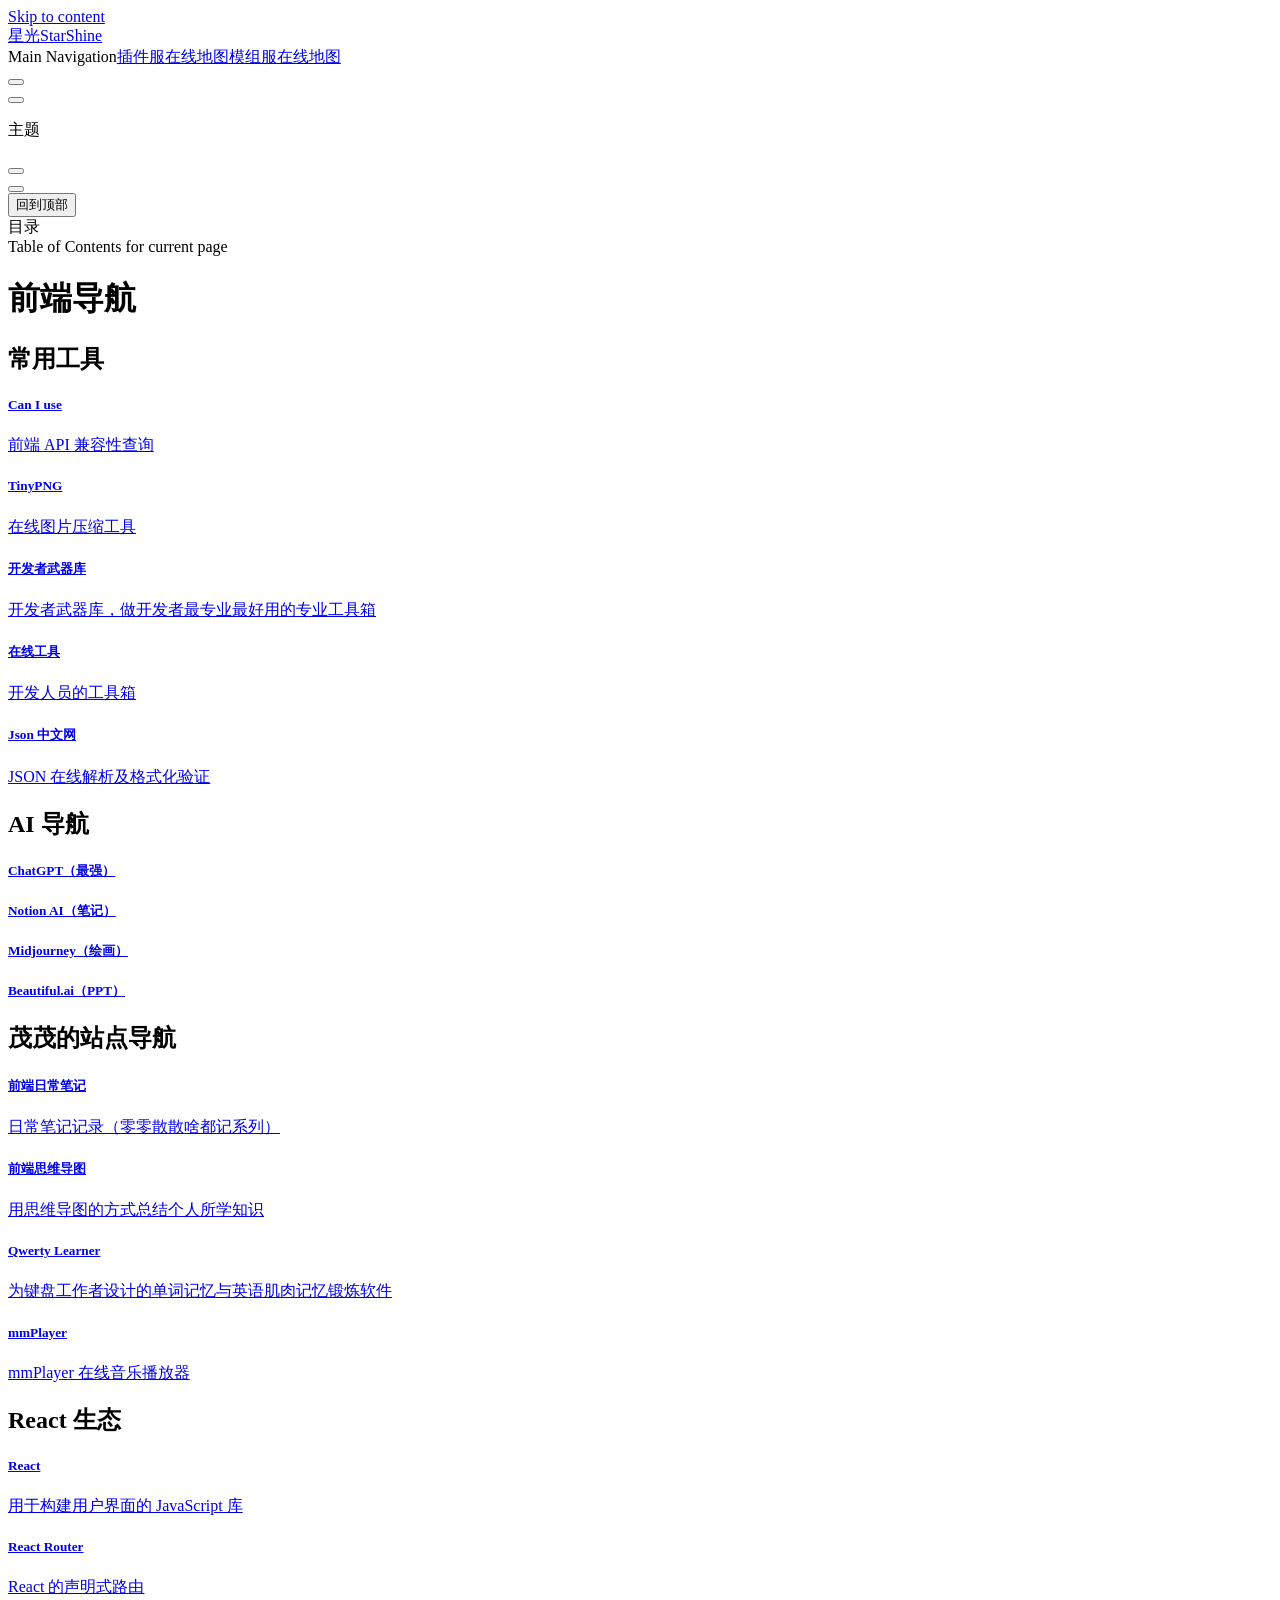
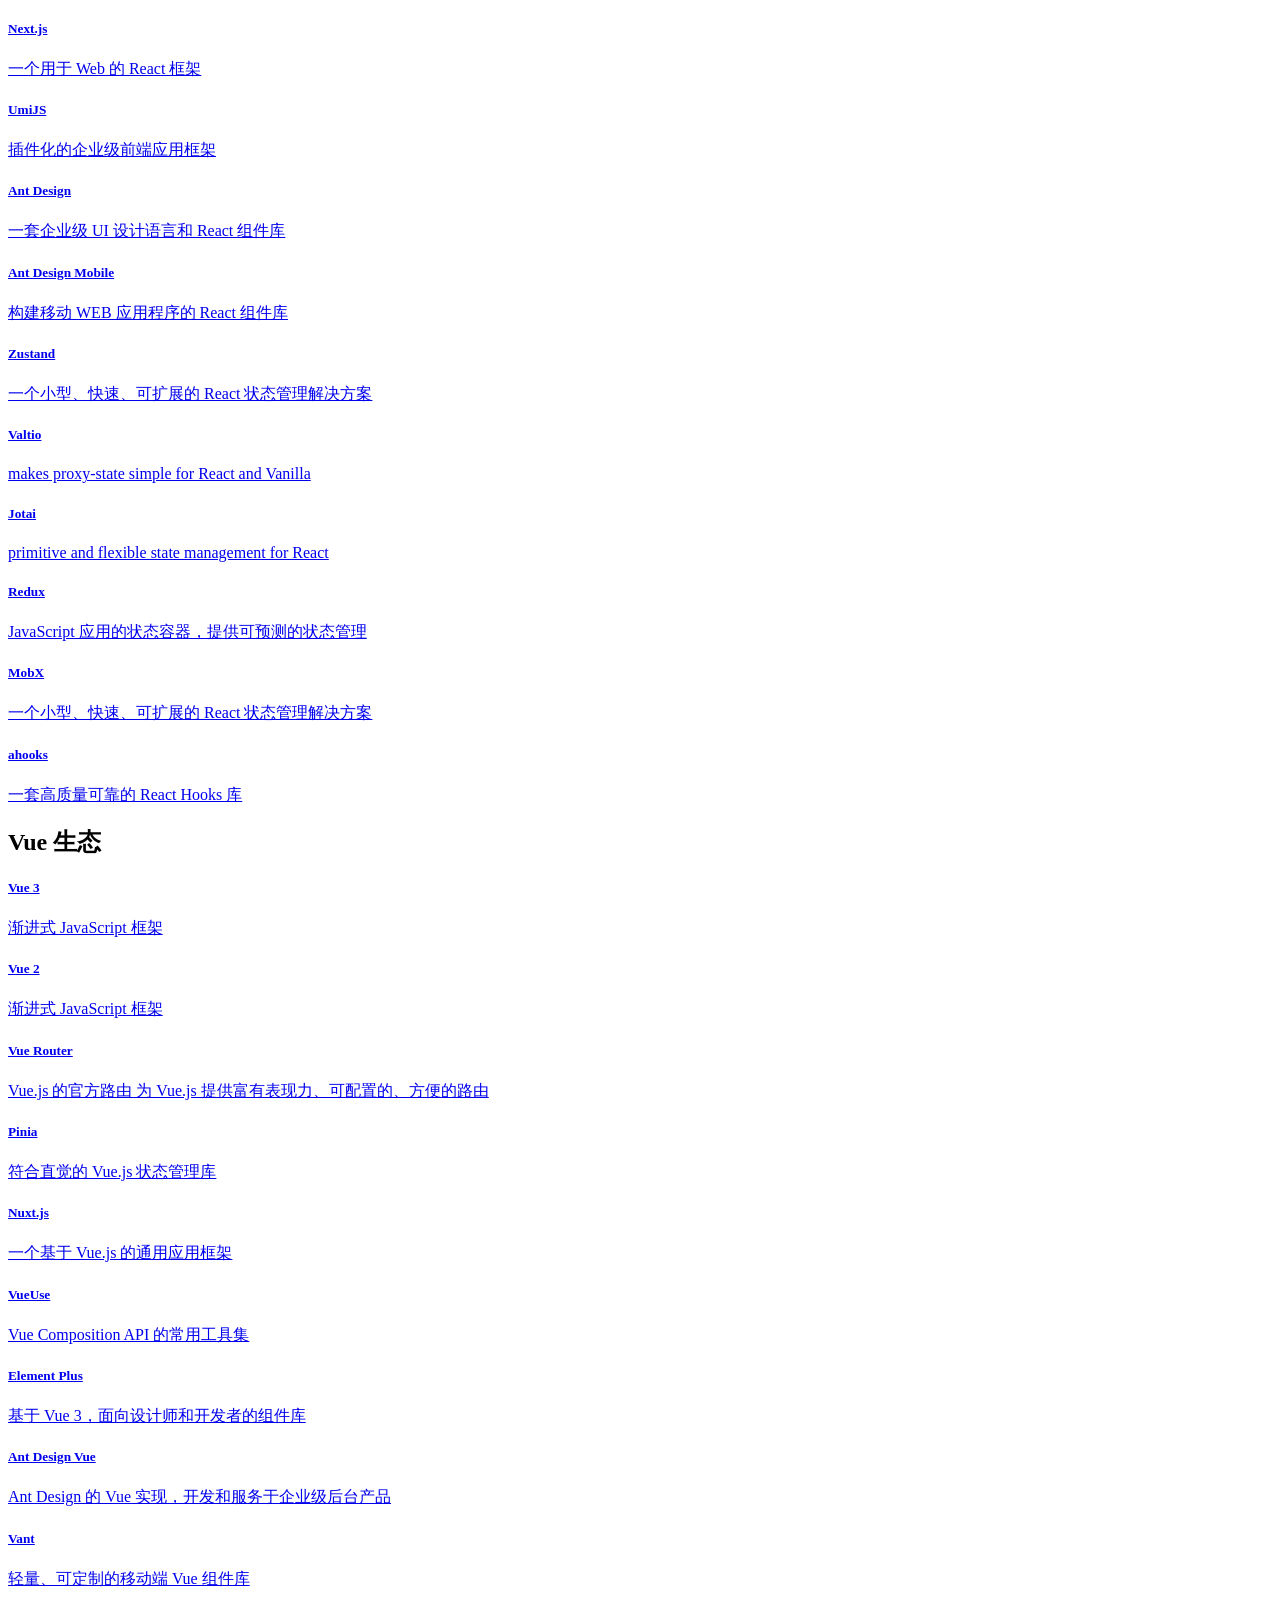
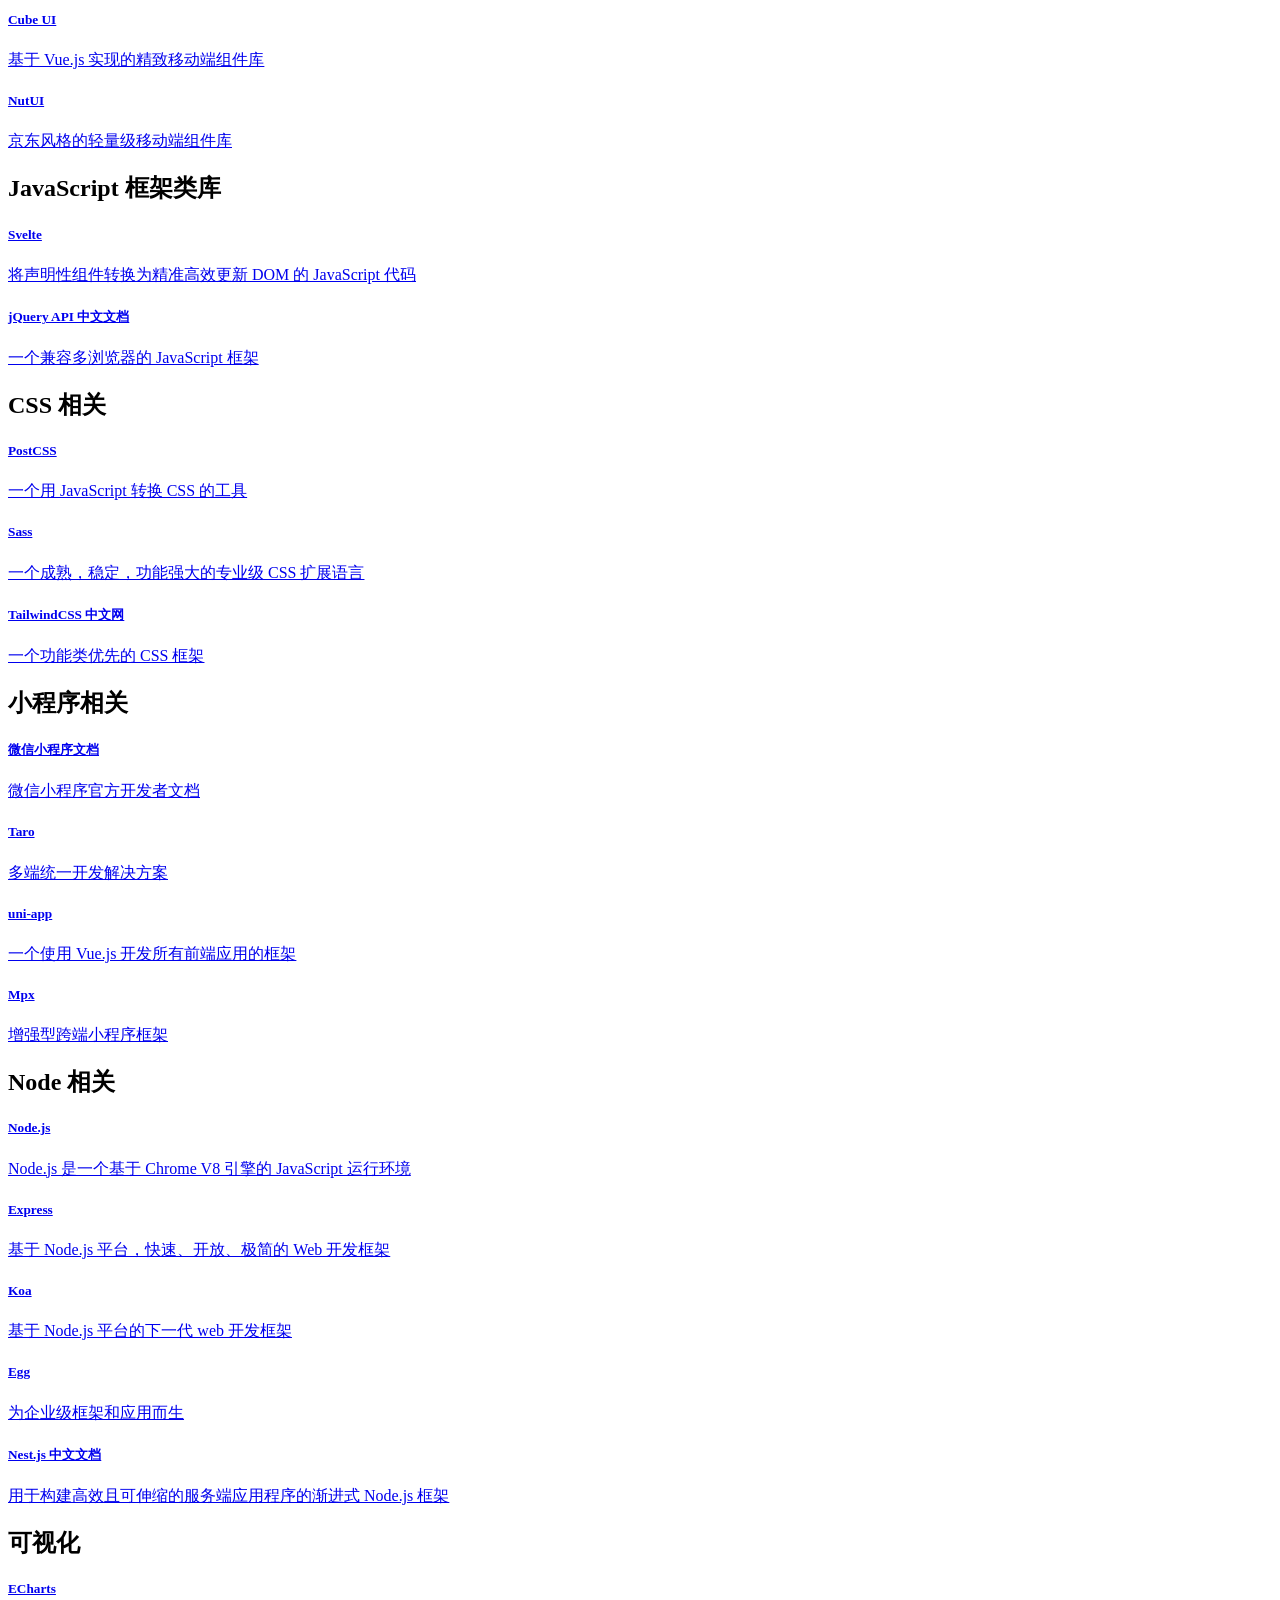
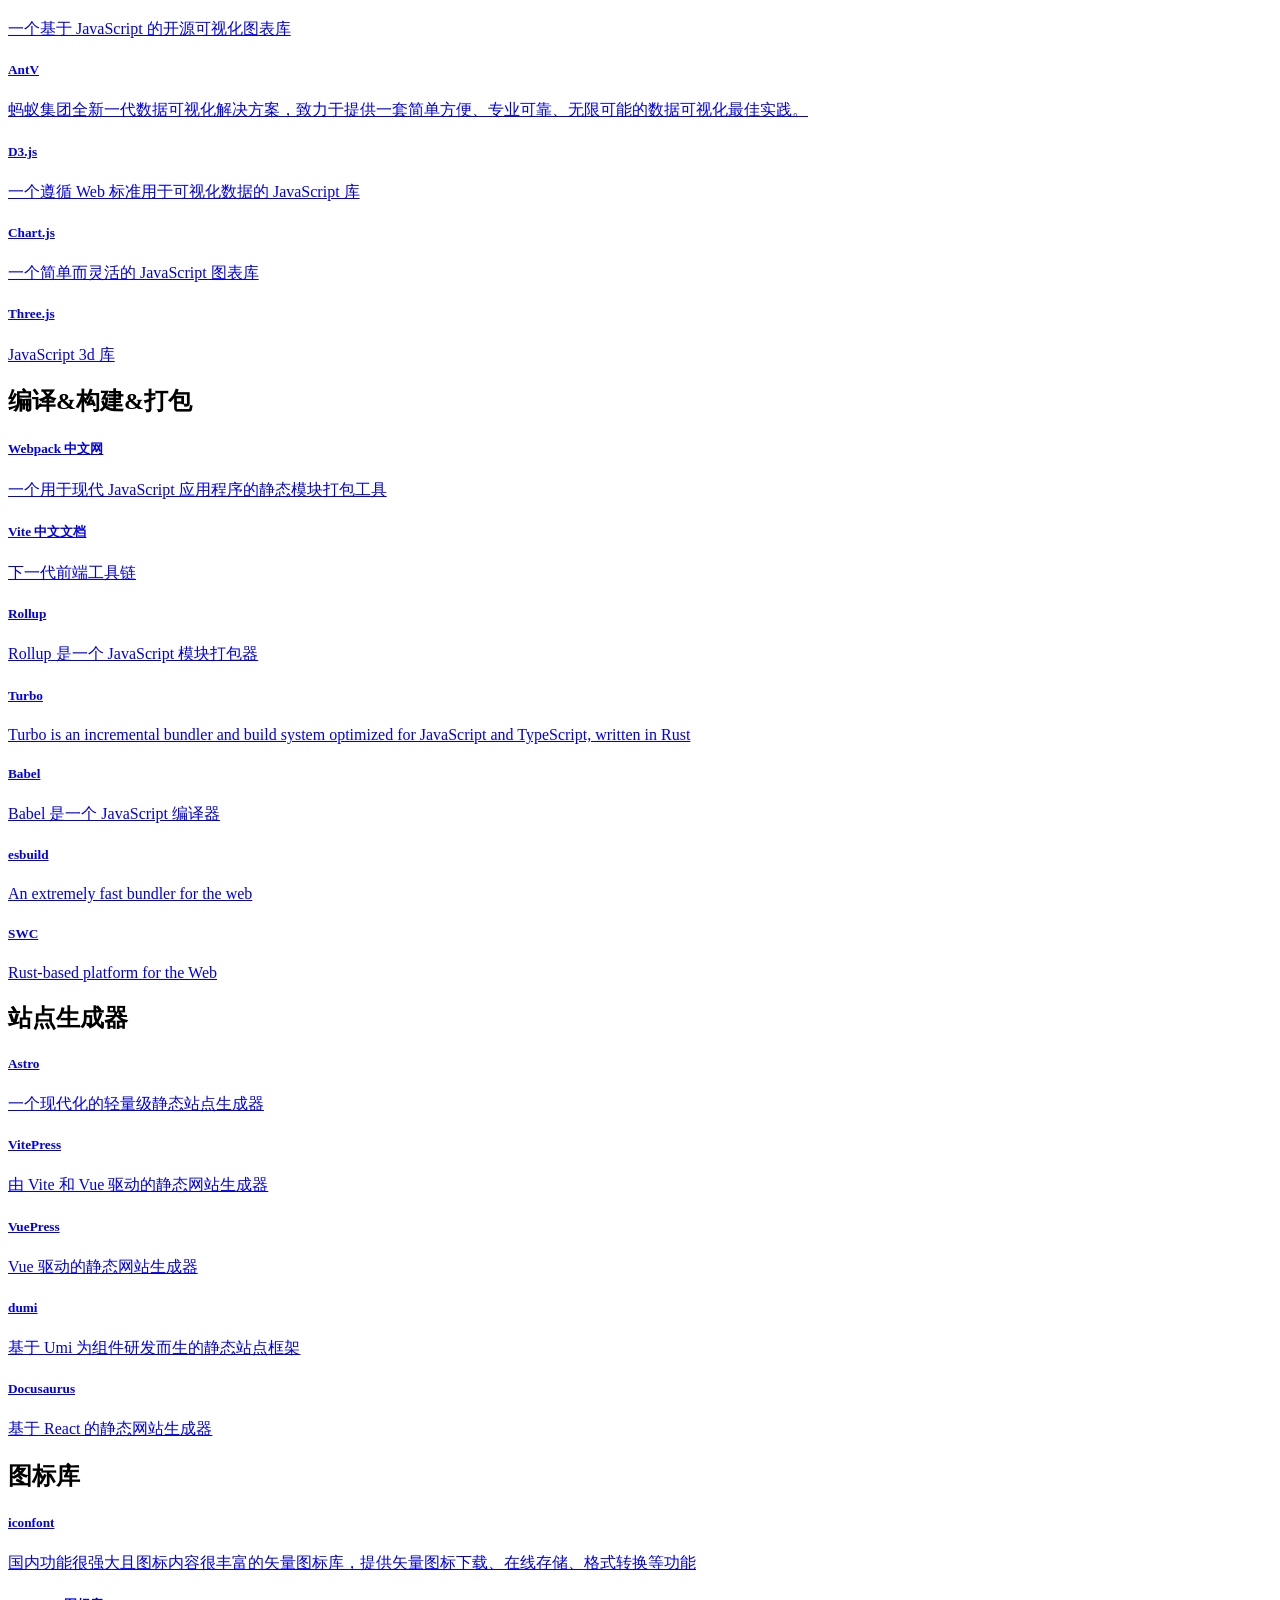
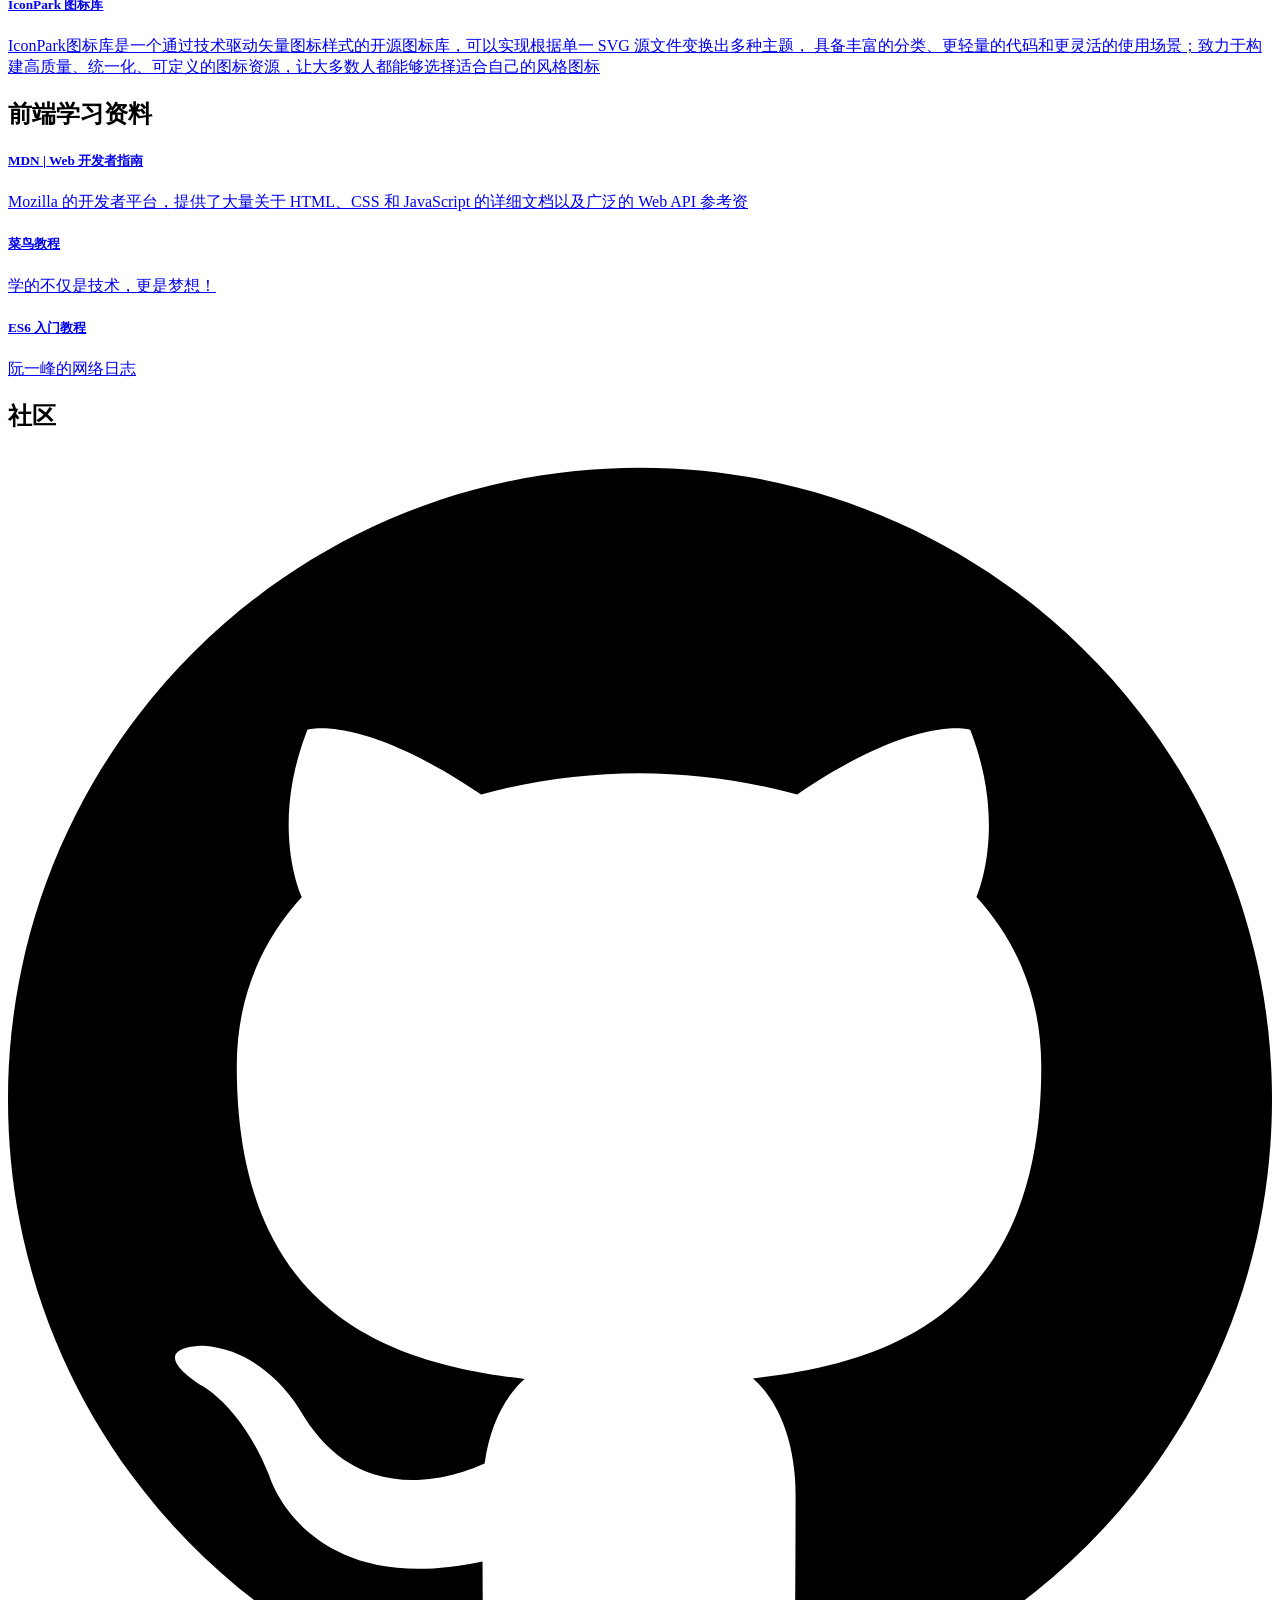
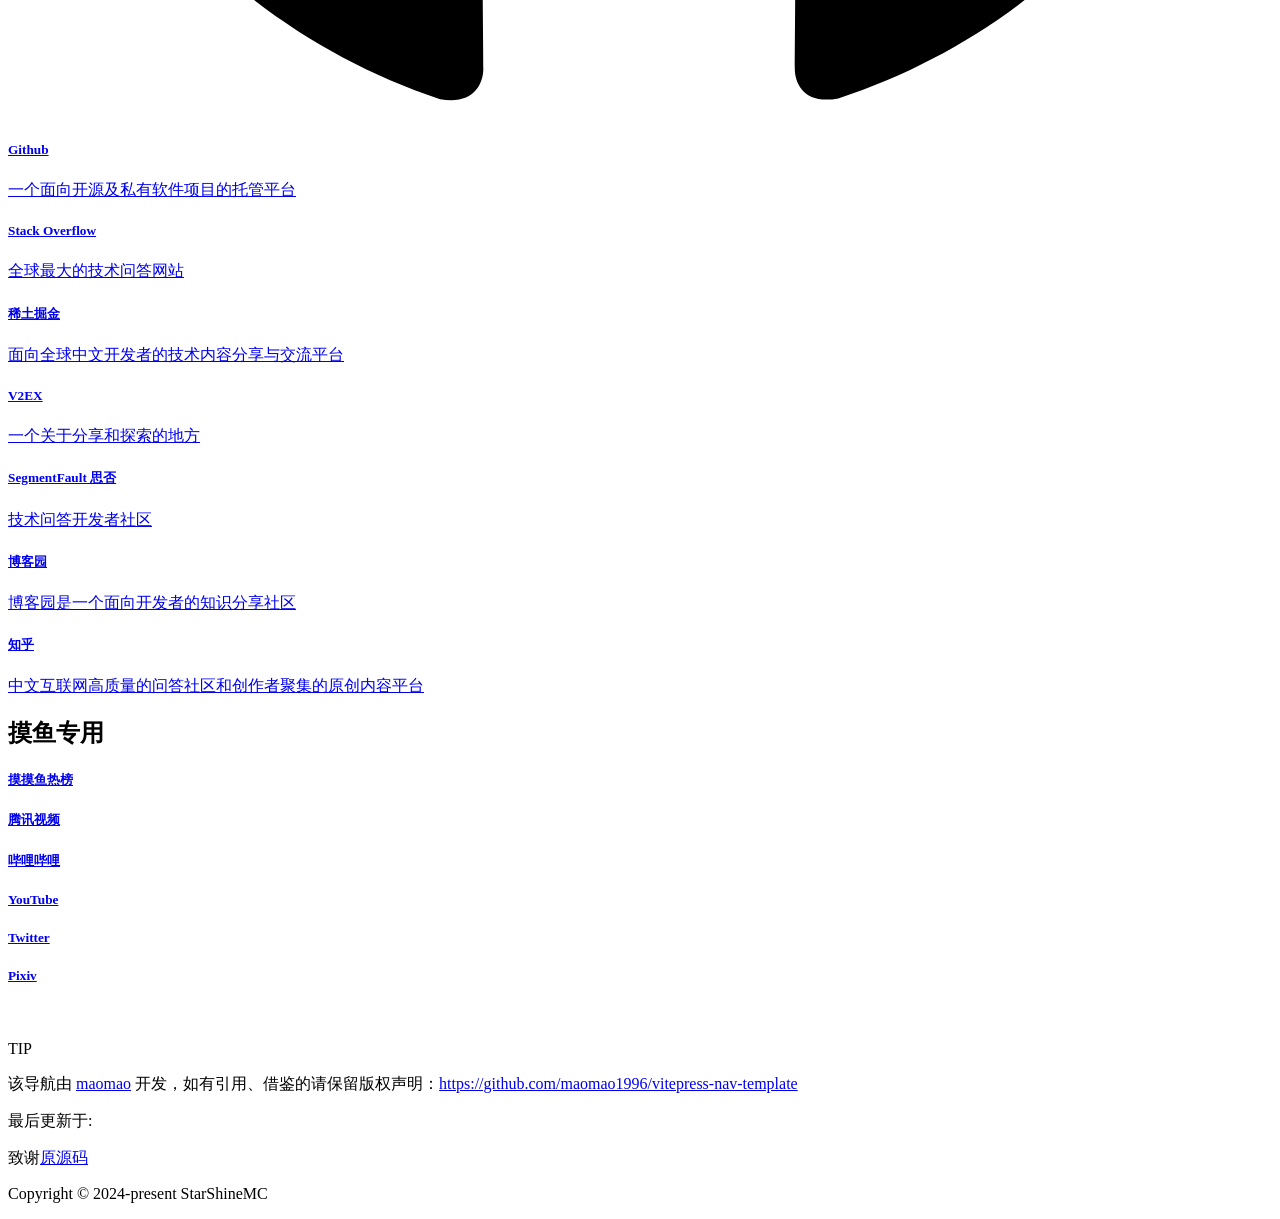
==== commit dea47660: "Deploying to gh-pages from @ 8b524e87a73fe1cdd7e29eff821cf63de570468d 🚀" ====
--- a/nav/index.html
+++ b/nav/index.html
@@ -24,9 +24,9 @@
     <script id="check-mac-os">document.documentElement.classList.toggle("mac",/Mac|iPhone|iPod|iPad/i.test(navigator.platform));</script>
   </head>
   <body>
-    <div id="app"><div class="Layout m-nav-layout" data-v-7cb4efe6><!--[--><!--]--><!--[--><span tabindex="-1" data-v-e8152104></span><a href="#VPContent" class="VPSkipLink visually-hidden" data-v-e8152104> Skip to content </a><!--]--><!----><header class="VPNav" data-v-7cb4efe6 data-v-ea148854><div class="VPNavBar top" data-v-ea148854 data-v-0724480d><div class="wrapper" data-v-0724480d><div class="container" data-v-0724480d><div class="title" data-v-0724480d><div class="VPNavBarTitle" data-v-0724480d data-v-1f66e29d><a class="title" href="/StarShine-Web/" data-v-1f66e29d><!--[--><!--]--><!--[--><img class="VPImage logo" src="/StarShine-Web/logo.png" alt data-v-6e5ecf35><!--]--><span data-v-1f66e29d>星光StarShine</span><!--[--><!--[--><!--[--><!--[--><img class="visitor" src="https://visitor-badge.laobi.icu/badge?page_id=maomao1996.vitepress-nav-template" onerror="this.style.display=&#39;none&#39;" data-v-124f1dab><!--]--><!--]--><!--]--><!--]--></a></div></div><div class="content" data-v-0724480d><div class="content-body" data-v-0724480d><!--[--><!--]--><div class="VPNavBarSearch search" data-v-0724480d><!----></div><nav aria-labelledby="main-nav-aria-label" class="VPNavBarMenu menu" data-v-0724480d data-v-05bd997a><span id="main-nav-aria-label" class="visually-hidden" data-v-05bd997a>Main Navigation</span><!--[--><!--[--><a class="VPLink link VPNavBarMenuLink active" href="/StarShine-Web/nav/" tabindex="0" data-v-05bd997a data-v-20d3dafa><!--[--><span data-v-20d3dafa>前端导航</span><!--]--></a><!--]--><!--[--><a class="VPLink link vp-external-link-icon VPNavBarMenuLink" href="https://fe-mm.com" target="_blank" rel="noreferrer" tabindex="0" data-v-05bd997a data-v-20d3dafa><!--[--><span data-v-20d3dafa>茂茂主页</span><!--]--></a><!--]--><!--[--><a class="VPLink link vp-external-link-icon VPNavBarMenuLink" href="https://notes.fe-mm.com" target="_blank" rel="noreferrer" tabindex="0" data-v-05bd997a data-v-20d3dafa><!--[--><span data-v-20d3dafa>星光StarShine</span><!--]--></a><!--]--><!--[--><a class="VPLink link vp-external-link-icon VPNavBarMenuLink" href="https://netease-music.fe-mm.com" target="_blank" rel="noreferrer" tabindex="0" data-v-05bd997a data-v-20d3dafa><!--[--><span data-v-20d3dafa>mmPlayer</span><!--]--></a><!--]--><!--[--><a class="VPLink link vp-external-link-icon VPNavBarMenuLink" href="https://github.com/maomao1996/tampermonkey-scripts" target="_blank" rel="noreferrer" tabindex="0" data-v-05bd997a data-v-20d3dafa><!--[--><span data-v-20d3dafa>油猴脚本</span><!--]--></a><!--]--><!--]--></nav><!----><div class="VPNavBarAppearance appearance" data-v-0724480d data-v-632dc8b9><button class="VPSwitch VPSwitchAppearance" type="button" role="switch" title="切换到深色模式" aria-checked="false" data-v-632dc8b9 data-v-aefec510 data-v-45278f36><span class="check" data-v-45278f36><span class="icon" data-v-45278f36><!--[--><span class="vpi-sun sun" data-v-aefec510></span><span class="vpi-moon moon" data-v-aefec510></span><!--]--></span></span></button></div><div class="VPSocialLinks VPNavBarSocialLinks social-links" data-v-0724480d data-v-dedde283 data-v-4d9d7801><!--[--><a class="VPSocialLink no-icon" href="https://github.com/maomao1996/vitepress-nav-template" aria-label="github" target="_blank" rel="noopener" data-v-4d9d7801 data-v-219c289b><span class="vpi-social-github" /></a><!--]--></div><div class="VPFlyout VPNavBarExtra extra" data-v-0724480d data-v-51b1c64a data-v-6dd6b830><button type="button" class="button" aria-haspopup="true" aria-expanded="false" aria-label="extra navigation" data-v-6dd6b830><span class="vpi-more-horizontal icon" data-v-6dd6b830></span></button><div class="menu" data-v-6dd6b830><div class="VPMenu" data-v-6dd6b830 data-v-f7a45937><!----><!--[--><!--[--><!----><div class="group" data-v-51b1c64a><div class="item appearance" data-v-51b1c64a><p class="label" data-v-51b1c64a>主题</p><div class="appearance-action" data-v-51b1c64a><button class="VPSwitch VPSwitchAppearance" type="button" role="switch" title="切换到深色模式" aria-checked="false" data-v-51b1c64a data-v-aefec510 data-v-45278f36><span class="check" data-v-45278f36><span class="icon" data-v-45278f36><!--[--><span class="vpi-sun sun" data-v-aefec510></span><span class="vpi-moon moon" data-v-aefec510></span><!--]--></span></span></button></div></div></div><div class="group" data-v-51b1c64a><div class="item social-links" data-v-51b1c64a><div class="VPSocialLinks social-links-list" data-v-51b1c64a data-v-4d9d7801><!--[--><a class="VPSocialLink no-icon" href="https://github.com/maomao1996/vitepress-nav-template" aria-label="github" target="_blank" rel="noopener" data-v-4d9d7801 data-v-219c289b><span class="vpi-social-github" /></a><!--]--></div></div></div><!--]--><!--]--></div></div></div><!--[--><!--]--><button type="button" class="VPNavBarHamburger hamburger" aria-label="mobile navigation" aria-expanded="false" aria-controls="VPNavScreen" data-v-0724480d data-v-51c438c1><span class="container" data-v-51c438c1><span class="top" data-v-51c438c1></span><span class="middle" data-v-51c438c1></span><span class="bottom" data-v-51c438c1></span></span></button></div></div></div></div><div class="divider" data-v-0724480d><div class="divider-line" data-v-0724480d></div></div></div><!----></header><div class="VPLocalNav empty fixed" data-v-7cb4efe6 data-v-bc19262c><div class="container" data-v-bc19262c><!----><div class="VPLocalNavOutlineDropdown" style="--vp-vh:0px;" data-v-bc19262c data-v-2079d3b9><button data-v-2079d3b9>回到顶部</button><!----></div></div></div><!----><div class="VPContent" id="VPContent" data-v-7cb4efe6 data-v-46f1df28><div class="VPDoc has-aside" data-v-46f1df28 data-v-68270971><!--[--><!--]--><div class="container" data-v-68270971><div class="aside" data-v-68270971><div class="aside-curtain" data-v-68270971></div><div class="aside-container" data-v-68270971><div class="aside-content" data-v-68270971><div class="VPDocAside" data-v-68270971 data-v-578eff5a><!--[--><!--]--><!--[--><!--]--><div class="VPDocAsideOutline" role="navigation" data-v-578eff5a data-v-645a1e5e><div class="content" data-v-645a1e5e><div class="outline-marker" data-v-645a1e5e></div><div class="outline-title" role="heading" aria-level="2" data-v-645a1e5e>目录</div><nav aria-labelledby="doc-outline-aria-label" data-v-645a1e5e><span class="visually-hidden" id="doc-outline-aria-label" data-v-645a1e5e> Table of Contents for current page </span><ul class="VPDocOutlineItem root" data-v-645a1e5e data-v-a088e582><!--[--><!--]--></ul></nav></div></div><!--[--><!--]--><div class="spacer" data-v-578eff5a></div><!--[--><!--]--><!----><!--[--><!--]--><!--[--><!--]--></div></div></div></div><div class="content" data-v-68270971><div class="content-container" data-v-68270971><!--[--><!--]--><main class="main" data-v-68270971><div style="position:relative;" class="vp-doc _StarShine-Web_nav_" data-v-68270971><div><h1 id="前端导航" tabindex="-1">前端导航 <a class="header-anchor" href="#前端导航" aria-label="Permalink to &quot;前端导航&quot;">​</a></h1><!--[--><!--[--><h2 id="常用工具" tabindex="-1" data-v-47b65f67>常用工具 <a class="header-anchor" href="#常用工具" aria-hidden="true" data-v-47b65f67></a></h2><div class="m-nav-links" data-v-47b65f67><!--[--><a class="m-nav-link" href="https://caniuse.com" target="_blank" rel="noreferrer" data-v-47b65f67 data-v-1605d8f3><article class="box" data-v-1605d8f3><div class="box-header" data-v-1605d8f3><div class="icon" data-v-1605d8f3><img src="https://caniuse.com/img/favicon-128.png" alt="Can I use" onerror="this.parentElement.style.display=&#39;none&#39;" data-v-1605d8f3></div><h5 id="can-i-use" class="title" data-v-1605d8f3>Can I use</h5></div><p class="desc" data-v-1605d8f3>前端 API 兼容性查询</p></article></a><a class="m-nav-link" href="https://tinypng.com" target="_blank" rel="noreferrer" data-v-47b65f67 data-v-1605d8f3><article class="box" data-v-1605d8f3><div class="box-header" data-v-1605d8f3><div class="icon" data-v-1605d8f3><img src="https://tinypng.com/images/apple-touch-icon.png" alt="TinyPNG" onerror="this.parentElement.style.display=&#39;none&#39;" data-v-1605d8f3></div><h5 id="tinypng" class="title" data-v-1605d8f3>TinyPNG</h5></div><p class="desc" data-v-1605d8f3>在线图片压缩工具</p></article></a><a class="m-nav-link" href="https://devtool.tech" target="_blank" rel="noreferrer" data-v-47b65f67 data-v-1605d8f3><article class="box" data-v-1605d8f3><div class="box-header" data-v-1605d8f3><div class="icon" data-v-1605d8f3><img src="https://devtool.tech/logo.svg" alt="开发者武器库" onerror="this.parentElement.style.display=&#39;none&#39;" data-v-1605d8f3></div><h5 id="开发者武器库" class="title" data-v-1605d8f3>开发者武器库</h5></div><p class="desc" data-v-1605d8f3>开发者武器库，做开发者最专业最好用的专业工具箱</p></article></a><a class="m-nav-link" href="https://tool.lu" target="_blank" rel="noreferrer" data-v-47b65f67 data-v-1605d8f3><article class="box" data-v-1605d8f3><div class="box-header" data-v-1605d8f3><div class="icon" data-v-1605d8f3><img src="https://tool.lu/favicon.ico" alt="在线工具" onerror="this.parentElement.style.display=&#39;none&#39;" data-v-1605d8f3></div><h5 id="在线工具" class="title" data-v-1605d8f3>在线工具</h5></div><p class="desc" data-v-1605d8f3>开发人员的工具箱</p></article></a><a class="m-nav-link" href="https://www.json.cn" target="_blank" rel="noreferrer" data-v-47b65f67 data-v-1605d8f3><article class="box" data-v-1605d8f3><div class="box-header" data-v-1605d8f3><div class="icon" data-v-1605d8f3><img src="/StarShine-Web/icons/json-cn.ico" alt="Json 中文网" onerror="this.parentElement.style.display=&#39;none&#39;" data-v-1605d8f3></div><h5 id="json-中文网" class="title" data-v-1605d8f3>Json 中文网</h5></div><p class="desc" data-v-1605d8f3>JSON 在线解析及格式化验证</p></article></a><!--]--></div><!--]--><!--[--><h2 id="ai-导航" tabindex="-1" data-v-47b65f67>AI 导航 <a class="header-anchor" href="#ai-导航" aria-hidden="true" data-v-47b65f67></a></h2><div class="m-nav-links" data-v-47b65f67><!--[--><a class="m-nav-link" href="https://chat.openai.com/chat" target="_blank" rel="noreferrer" data-v-47b65f67 data-v-1605d8f3><article class="box" data-v-1605d8f3><div class="box-header" data-v-1605d8f3><div class="icon" data-v-1605d8f3><img src="/StarShine-Web/icons/chatgpt.png" alt="ChatGPT（最强）" onerror="this.parentElement.style.display=&#39;none&#39;" data-v-1605d8f3></div><h5 id="chatgpt-最强" class="title" data-v-1605d8f3>ChatGPT（最强）</h5></div><!----></article></a><a class="m-nav-link" href="https://www.notion.so" target="_blank" rel="noreferrer" data-v-47b65f67 data-v-1605d8f3><article class="box" data-v-1605d8f3><div class="box-header" data-v-1605d8f3><div class="icon" data-v-1605d8f3><img src="https://www.notion.so/images/logo-ios.png" alt="Notion AI（笔记）" onerror="this.parentElement.style.display=&#39;none&#39;" data-v-1605d8f3></div><h5 id="notion-ai-笔记" class="title" data-v-1605d8f3>Notion AI（笔记）</h5></div><!----></article></a><a class="m-nav-link" href="https://www.midjourney.com" target="_blank" rel="noreferrer" data-v-47b65f67 data-v-1605d8f3><article class="box" data-v-1605d8f3><div class="box-header" data-v-1605d8f3><div class="icon" data-v-1605d8f3><img src="https://www.midjourney.com/apple-touch-icon.png" alt="Midjourney（绘画）" onerror="this.parentElement.style.display=&#39;none&#39;" data-v-1605d8f3></div><h5 id="midjourney-绘画" class="title" data-v-1605d8f3>Midjourney（绘画）</h5></div><!----></article></a><a class="m-nav-link" href="https://www.beautiful.ai" target="_blank" rel="noreferrer" data-v-47b65f67 data-v-1605d8f3><article class="box" data-v-1605d8f3><div class="box-header" data-v-1605d8f3><div class="icon" data-v-1605d8f3><img src="https://global-uploads.webflow.com/59deb588800ae30001ec19c9/5d4891e0e260e3c1bc37b100_beautiful%20ai%20favicon%20%20blue%20square.png" alt="Beautiful.ai（PPT）" onerror="this.parentElement.style.display=&#39;none&#39;" data-v-1605d8f3></div><h5 id="beautiful-ai-ppt" class="title" data-v-1605d8f3>Beautiful.ai（PPT）</h5></div><!----></article></a><!--]--></div><!--]--><!--[--><h2 id="茂茂的站点导航" tabindex="-1" data-v-47b65f67>茂茂的站点导航 <a class="header-anchor" href="#茂茂的站点导航" aria-hidden="true" data-v-47b65f67></a></h2><div class="m-nav-links" data-v-47b65f67><!--[--><a class="m-nav-link" href="https://github.com/maomao1996/daily-notes" target="_blank" rel="noreferrer" data-v-47b65f67 data-v-1605d8f3><article class="box" data-v-1605d8f3><div class="box-header" data-v-1605d8f3><div class="icon" data-v-1605d8f3><img src="/StarShine-Web/logo.png" alt="前端日常笔记" onerror="this.parentElement.style.display=&#39;none&#39;" data-v-1605d8f3></div><h5 id="前端日常笔记" class="title" data-v-1605d8f3>前端日常笔记</h5></div><p class="desc" data-v-1605d8f3>日常笔记记录（零零散散啥都记系列）</p></article></a><a class="m-nav-link" href="https://mindmap.fe-mm.com" target="_blank" rel="noreferrer" data-v-47b65f67 data-v-1605d8f3><article class="box" data-v-1605d8f3><div class="box-header" data-v-1605d8f3><div class="icon" data-v-1605d8f3><img src="/StarShine-Web/logo.png" alt="前端思维导图" onerror="this.parentElement.style.display=&#39;none&#39;" data-v-1605d8f3></div><h5 id="前端思维导图" class="title" data-v-1605d8f3>前端思维导图</h5></div><p class="desc" data-v-1605d8f3>用思维导图的方式总结个人所学知识</p></article></a><a class="m-nav-link" href="https://qwerty.fe-mm.com" target="_blank" rel="noreferrer" data-v-47b65f67 data-v-1605d8f3><article class="box" data-v-1605d8f3><div class="box-header" data-v-1605d8f3><div class="icon" data-v-1605d8f3><img src="https://qwerty.fe-mm.com/apple-touch-icon.png" alt="Qwerty Learner" onerror="this.parentElement.style.display=&#39;none&#39;" data-v-1605d8f3></div><h5 id="qwerty-learner" class="title" data-v-1605d8f3>Qwerty Learner</h5></div><p class="desc" data-v-1605d8f3>为键盘工作者设计的单词记忆与英语肌肉记忆锻炼软件</p></article></a><a class="m-nav-link" href="https://netease-music.fe-mm.com" target="_blank" rel="noreferrer" data-v-47b65f67 data-v-1605d8f3><article class="box" data-v-1605d8f3><div class="box-header" data-v-1605d8f3><div class="icon" data-v-1605d8f3><img src="/StarShine-Web/logo.png" alt="mmPlayer" onerror="this.parentElement.style.display=&#39;none&#39;" data-v-1605d8f3></div><h5 id="mmplayer" class="title" data-v-1605d8f3>mmPlayer</h5></div><p class="desc" data-v-1605d8f3>mmPlayer 在线音乐播放器</p></article></a><!--]--></div><!--]--><!--[--><h2 id="react-生态" tabindex="-1" data-v-47b65f67>React 生态 <a class="header-anchor" href="#react-生态" aria-hidden="true" data-v-47b65f67></a></h2><div class="m-nav-links" data-v-47b65f67><!--[--><a class="m-nav-link" href="https://zh-hans.reactjs.org" target="_blank" rel="noreferrer" data-v-47b65f67 data-v-1605d8f3><article class="box" data-v-1605d8f3><div class="box-header" data-v-1605d8f3><div class="icon" data-v-1605d8f3><img src="https://zh-hans.reactjs.org/favicon.ico" alt="React" onerror="this.parentElement.style.display=&#39;none&#39;" data-v-1605d8f3></div><h5 id="react" class="title" data-v-1605d8f3>React</h5></div><p class="desc" data-v-1605d8f3>用于构建用户界面的 JavaScript 库</p></article></a><a class="m-nav-link" href="https://reactrouter.com" target="_blank" rel="noreferrer" data-v-47b65f67 data-v-1605d8f3><article class="box" data-v-1605d8f3><div class="box-header" data-v-1605d8f3><div class="icon" data-v-1605d8f3><img src="https://reactrouter.com/favicon-light.png" alt="React Router" onerror="this.parentElement.style.display=&#39;none&#39;" data-v-1605d8f3></div><h5 id="react-router" class="title" data-v-1605d8f3>React Router</h5></div><p class="desc" data-v-1605d8f3>React 的声明式路由</p></article></a><a class="m-nav-link" href="https://nextjs.org" target="_blank" rel="noreferrer" data-v-47b65f67 data-v-1605d8f3><article class="box" data-v-1605d8f3><div class="box-header" data-v-1605d8f3><div class="icon" data-v-1605d8f3><img src="https://nextjs.org/static/favicon/safari-pinned-tab.svg" alt="Next.js" onerror="this.parentElement.style.display=&#39;none&#39;" data-v-1605d8f3></div><h5 id="next-js" class="title" data-v-1605d8f3>Next.js</h5></div><p class="desc" data-v-1605d8f3>一个用于 Web 的 React 框架</p></article></a><a class="m-nav-link" href="https://umijs.org" target="_blank" rel="noreferrer" data-v-47b65f67 data-v-1605d8f3><article class="box" data-v-1605d8f3><div class="box-header" data-v-1605d8f3><div class="icon" data-v-1605d8f3><img src="https://img.alicdn.com/tfs/TB1YHEpwUT1gK0jSZFhXXaAtVXa-28-27.svg" alt="UmiJS" onerror="this.parentElement.style.display=&#39;none&#39;" data-v-1605d8f3></div><h5 id="umijs" class="title" data-v-1605d8f3>UmiJS</h5></div><p class="desc" data-v-1605d8f3>插件化的企业级前端应用框架</p></article></a><a class="m-nav-link" href="https://ant.design" target="_blank" rel="noreferrer" data-v-47b65f67 data-v-1605d8f3><article class="box" data-v-1605d8f3><div class="box-header" data-v-1605d8f3><div class="icon" data-v-1605d8f3><img src="https://gw.alipayobjects.com/zos/rmsportal/rlpTLlbMzTNYuZGGCVYM.png" alt="Ant Design" onerror="this.parentElement.style.display=&#39;none&#39;" data-v-1605d8f3></div><h5 id="ant-design" class="title" data-v-1605d8f3>Ant Design</h5></div><p class="desc" data-v-1605d8f3>一套企业级 UI 设计语言和 React 组件库</p></article></a><a class="m-nav-link" href="https://mobile.ant.design" target="_blank" rel="noreferrer" data-v-47b65f67 data-v-1605d8f3><article class="box" data-v-1605d8f3><div class="box-header" data-v-1605d8f3><div class="icon" data-v-1605d8f3><img src="https://gw.alipayobjects.com/zos/bmw-prod/69a27fcc-ce52-4f27-83f1-c44541e9b65d.svg" alt="Ant Design Mobile" onerror="this.parentElement.style.display=&#39;none&#39;" data-v-1605d8f3></div><h5 id="ant-design-mobile" class="title" data-v-1605d8f3>Ant Design Mobile</h5></div><p class="desc" data-v-1605d8f3>构建移动 WEB 应用程序的 React 组件库</p></article></a><a class="m-nav-link" href="https://docs.pmnd.rs/zustand/getting-started/introduction" target="_blank" rel="noreferrer" data-v-47b65f67 data-v-1605d8f3><article class="box" data-v-1605d8f3><div class="box-header" data-v-1605d8f3><div class="icon" data-v-1605d8f3><img src="https://docs.pmnd.rs/apple-touch-icon.png" alt="Zustand" onerror="this.parentElement.style.display=&#39;none&#39;" data-v-1605d8f3></div><h5 id="zustand" class="title" data-v-1605d8f3>Zustand</h5></div><p class="desc" data-v-1605d8f3>一个小型、快速、可扩展的 React 状态管理解决方案</p></article></a><a class="m-nav-link" href="https://valtio.pmnd.rs" target="_blank" rel="noreferrer" data-v-47b65f67 data-v-1605d8f3><article class="box" data-v-1605d8f3><div class="box-header" data-v-1605d8f3><div class="icon" data-v-1605d8f3><img src="https://valtio.pmnd.rs/favicon.ico" alt="Valtio" onerror="this.parentElement.style.display=&#39;none&#39;" data-v-1605d8f3></div><h5 id="valtio" class="title" data-v-1605d8f3>Valtio</h5></div><p class="desc" data-v-1605d8f3>makes proxy-state simple for React and Vanilla</p></article></a><a class="m-nav-link" href="https://jotai.org" target="_blank" rel="noreferrer" data-v-47b65f67 data-v-1605d8f3><article class="box" data-v-1605d8f3><div class="box-header" data-v-1605d8f3><div class="icon" data-v-1605d8f3><img src="https://jotai.org/favicon.svg" alt="Jotai" onerror="this.parentElement.style.display=&#39;none&#39;" data-v-1605d8f3></div><h5 id="jotai" class="title" data-v-1605d8f3>Jotai</h5></div><p class="desc" data-v-1605d8f3>primitive and flexible state management for React</p></article></a><a class="m-nav-link" href="https://cn.redux.js.org" target="_blank" rel="noreferrer" data-v-47b65f67 data-v-1605d8f3><article class="box" data-v-1605d8f3><div class="box-header" data-v-1605d8f3><div class="icon" data-v-1605d8f3><img src="https://cn.redux.js.org/img/redux.svg" alt="Redux" onerror="this.parentElement.style.display=&#39;none&#39;" data-v-1605d8f3></div><h5 id="redux" class="title" data-v-1605d8f3>Redux</h5></div><p class="desc" data-v-1605d8f3>JavaScript 应用的状态容器，提供可预测的状态管理</p></article></a><a class="m-nav-link" href="https://zh.mobx.js.org" target="_blank" rel="noreferrer" data-v-47b65f67 data-v-1605d8f3><article class="box" data-v-1605d8f3><div class="box-header" data-v-1605d8f3><div class="icon" data-v-1605d8f3><img src="https://zh.mobx.js.org/assets/mobx.png" alt="MobX" onerror="this.parentElement.style.display=&#39;none&#39;" data-v-1605d8f3></div><h5 id="mobx" class="title" data-v-1605d8f3>MobX</h5></div><p class="desc" data-v-1605d8f3>一个小型、快速、可扩展的 React 状态管理解决方案</p></article></a><a class="m-nav-link" href="https://ahooks.js.org/zh-CN" target="_blank" rel="noreferrer" data-v-47b65f67 data-v-1605d8f3><article class="box" data-v-1605d8f3><div class="box-header" data-v-1605d8f3><div class="icon" data-v-1605d8f3><img src="https://ahooks.js.org/simple-logo.svg" alt="ahooks" onerror="this.parentElement.style.display=&#39;none&#39;" data-v-1605d8f3></div><h5 id="ahooks" class="title" data-v-1605d8f3>ahooks</h5></div><p class="desc" data-v-1605d8f3>一套高质量可靠的 React Hooks 库</p></article></a><!--]--></div><!--]--><!--[--><h2 id="vue-生态" tabindex="-1" data-v-47b65f67>Vue 生态 <a class="header-anchor" href="#vue-生态" aria-hidden="true" data-v-47b65f67></a></h2><div class="m-nav-links" data-v-47b65f67><!--[--><a class="m-nav-link" href="https://cn.vuejs.org" target="_blank" rel="noreferrer" data-v-47b65f67 data-v-1605d8f3><article class="box" data-v-1605d8f3><div class="box-header" data-v-1605d8f3><div class="icon" data-v-1605d8f3><img src="https://cn.vuejs.org/logo.svg" alt="Vue 3" onerror="this.parentElement.style.display=&#39;none&#39;" data-v-1605d8f3></div><h5 id="vue-3" class="title" data-v-1605d8f3>Vue 3</h5></div><p class="desc" data-v-1605d8f3>渐进式 JavaScript 框架</p></article></a><a class="m-nav-link" href="https://v2.cn.vuejs.org" target="_blank" rel="noreferrer" data-v-47b65f67 data-v-1605d8f3><article class="box" data-v-1605d8f3><div class="box-header" data-v-1605d8f3><div class="icon" data-v-1605d8f3><img src="https://cn.vuejs.org/logo.svg" alt="Vue 2" onerror="this.parentElement.style.display=&#39;none&#39;" data-v-1605d8f3></div><h5 id="vue-2" class="title" data-v-1605d8f3>Vue 2</h5></div><p class="desc" data-v-1605d8f3>渐进式 JavaScript 框架</p></article></a><a class="m-nav-link" href="https://router.vuejs.org/zh" target="_blank" rel="noreferrer" data-v-47b65f67 data-v-1605d8f3><article class="box" data-v-1605d8f3><div class="box-header" data-v-1605d8f3><div class="icon" data-v-1605d8f3><img src="https://cn.vuejs.org/logo.svg" alt="Vue Router" onerror="this.parentElement.style.display=&#39;none&#39;" data-v-1605d8f3></div><h5 id="vue-router" class="title" data-v-1605d8f3>Vue Router</h5></div><p class="desc" data-v-1605d8f3>Vue.js 的官方路由
+    <div id="app"><div class="Layout m-nav-layout" data-v-7cb4efe6><!--[--><!--]--><!--[--><span tabindex="-1" data-v-e8152104></span><a href="#VPContent" class="VPSkipLink visually-hidden" data-v-e8152104> Skip to content </a><!--]--><!----><header class="VPNav" data-v-7cb4efe6 data-v-ea148854><div class="VPNavBar top" data-v-ea148854 data-v-0724480d><div class="wrapper" data-v-0724480d><div class="container" data-v-0724480d><div class="title" data-v-0724480d><div class="VPNavBarTitle" data-v-0724480d data-v-1f66e29d><a class="title" href="/StarShine-Web/" data-v-1f66e29d><!--[--><!--]--><!--[--><img class="VPImage logo" src="/StarShine-Web/logo.png" alt data-v-6e5ecf35><!--]--><span data-v-1f66e29d>星光StarShine</span><!--[--><!--[--><!--[--><!--[--><img class="visitor" src="https://visitor-badge.laobi.icu/badge?page_id=maomao1996.vitepress-nav-template" onerror="this.style.display=&#39;none&#39;" data-v-124f1dab><!--]--><!--]--><!--]--><!--]--></a></div></div><div class="content" data-v-0724480d><div class="content-body" data-v-0724480d><!--[--><!--]--><div class="VPNavBarSearch search" data-v-0724480d><!----></div><nav aria-labelledby="main-nav-aria-label" class="VPNavBarMenu menu" data-v-0724480d data-v-05bd997a><span id="main-nav-aria-label" class="visually-hidden" data-v-05bd997a>Main Navigation</span><!--[--><!--[--><a class="VPLink link vp-external-link-icon VPNavBarMenuLink" href="http://mc.8bc.top:20000/" target="_blank" rel="noreferrer" tabindex="0" data-v-05bd997a data-v-20d3dafa><!--[--><span data-v-20d3dafa>插件服在线地图</span><!--]--></a><!--]--><!--[--><a class="VPLink link vp-external-link-icon VPNavBarMenuLink" href="http://mc.8bc.top:27774/" target="_blank" rel="noreferrer" tabindex="0" data-v-05bd997a data-v-20d3dafa><!--[--><span data-v-20d3dafa>模组服在线地图</span><!--]--></a><!--]--><!--]--></nav><!----><div class="VPNavBarAppearance appearance" data-v-0724480d data-v-632dc8b9><button class="VPSwitch VPSwitchAppearance" type="button" role="switch" title="切换到深色模式" aria-checked="false" data-v-632dc8b9 data-v-aefec510 data-v-45278f36><span class="check" data-v-45278f36><span class="icon" data-v-45278f36><!--[--><span class="vpi-sun sun" data-v-aefec510></span><span class="vpi-moon moon" data-v-aefec510></span><!--]--></span></span></button></div><div class="VPSocialLinks VPNavBarSocialLinks social-links" data-v-0724480d data-v-dedde283 data-v-4d9d7801><!--[--><a class="VPSocialLink no-icon" href="https://github.com/maomao1996/vitepress-nav-template" aria-label="github" target="_blank" rel="noopener" data-v-4d9d7801 data-v-219c289b><span class="vpi-social-github" /></a><!--]--></div><div class="VPFlyout VPNavBarExtra extra" data-v-0724480d data-v-51b1c64a data-v-6dd6b830><button type="button" class="button" aria-haspopup="true" aria-expanded="false" aria-label="extra navigation" data-v-6dd6b830><span class="vpi-more-horizontal icon" data-v-6dd6b830></span></button><div class="menu" data-v-6dd6b830><div class="VPMenu" data-v-6dd6b830 data-v-f7a45937><!----><!--[--><!--[--><!----><div class="group" data-v-51b1c64a><div class="item appearance" data-v-51b1c64a><p class="label" data-v-51b1c64a>主题</p><div class="appearance-action" data-v-51b1c64a><button class="VPSwitch VPSwitchAppearance" type="button" role="switch" title="切换到深色模式" aria-checked="false" data-v-51b1c64a data-v-aefec510 data-v-45278f36><span class="check" data-v-45278f36><span class="icon" data-v-45278f36><!--[--><span class="vpi-sun sun" data-v-aefec510></span><span class="vpi-moon moon" data-v-aefec510></span><!--]--></span></span></button></div></div></div><div class="group" data-v-51b1c64a><div class="item social-links" data-v-51b1c64a><div class="VPSocialLinks social-links-list" data-v-51b1c64a data-v-4d9d7801><!--[--><a class="VPSocialLink no-icon" href="https://github.com/maomao1996/vitepress-nav-template" aria-label="github" target="_blank" rel="noopener" data-v-4d9d7801 data-v-219c289b><span class="vpi-social-github" /></a><!--]--></div></div></div><!--]--><!--]--></div></div></div><!--[--><!--]--><button type="button" class="VPNavBarHamburger hamburger" aria-label="mobile navigation" aria-expanded="false" aria-controls="VPNavScreen" data-v-0724480d data-v-51c438c1><span class="container" data-v-51c438c1><span class="top" data-v-51c438c1></span><span class="middle" data-v-51c438c1></span><span class="bottom" data-v-51c438c1></span></span></button></div></div></div></div><div class="divider" data-v-0724480d><div class="divider-line" data-v-0724480d></div></div></div><!----></header><div class="VPLocalNav empty fixed" data-v-7cb4efe6 data-v-bc19262c><div class="container" data-v-bc19262c><!----><div class="VPLocalNavOutlineDropdown" style="--vp-vh:0px;" data-v-bc19262c data-v-2079d3b9><button data-v-2079d3b9>回到顶部</button><!----></div></div></div><!----><div class="VPContent" id="VPContent" data-v-7cb4efe6 data-v-46f1df28><div class="VPDoc has-aside" data-v-46f1df28 data-v-68270971><!--[--><!--]--><div class="container" data-v-68270971><div class="aside" data-v-68270971><div class="aside-curtain" data-v-68270971></div><div class="aside-container" data-v-68270971><div class="aside-content" data-v-68270971><div class="VPDocAside" data-v-68270971 data-v-578eff5a><!--[--><!--]--><!--[--><!--]--><div class="VPDocAsideOutline" role="navigation" data-v-578eff5a data-v-645a1e5e><div class="content" data-v-645a1e5e><div class="outline-marker" data-v-645a1e5e></div><div class="outline-title" role="heading" aria-level="2" data-v-645a1e5e>目录</div><nav aria-labelledby="doc-outline-aria-label" data-v-645a1e5e><span class="visually-hidden" id="doc-outline-aria-label" data-v-645a1e5e> Table of Contents for current page </span><ul class="VPDocOutlineItem root" data-v-645a1e5e data-v-a088e582><!--[--><!--]--></ul></nav></div></div><!--[--><!--]--><div class="spacer" data-v-578eff5a></div><!--[--><!--]--><!----><!--[--><!--]--><!--[--><!--]--></div></div></div></div><div class="content" data-v-68270971><div class="content-container" data-v-68270971><!--[--><!--]--><main class="main" data-v-68270971><div style="position:relative;" class="vp-doc _StarShine-Web_nav_" data-v-68270971><div><h1 id="前端导航" tabindex="-1">前端导航 <a class="header-anchor" href="#前端导航" aria-label="Permalink to &quot;前端导航&quot;">​</a></h1><!--[--><!--[--><h2 id="常用工具" tabindex="-1" data-v-47b65f67>常用工具 <a class="header-anchor" href="#常用工具" aria-hidden="true" data-v-47b65f67></a></h2><div class="m-nav-links" data-v-47b65f67><!--[--><a class="m-nav-link" href="https://caniuse.com" target="_blank" rel="noreferrer" data-v-47b65f67 data-v-1605d8f3><article class="box" data-v-1605d8f3><div class="box-header" data-v-1605d8f3><div class="icon" data-v-1605d8f3><img src="https://caniuse.com/img/favicon-128.png" alt="Can I use" onerror="this.parentElement.style.display=&#39;none&#39;" data-v-1605d8f3></div><h5 id="can-i-use" class="title" data-v-1605d8f3>Can I use</h5></div><p class="desc" data-v-1605d8f3>前端 API 兼容性查询</p></article></a><a class="m-nav-link" href="https://tinypng.com" target="_blank" rel="noreferrer" data-v-47b65f67 data-v-1605d8f3><article class="box" data-v-1605d8f3><div class="box-header" data-v-1605d8f3><div class="icon" data-v-1605d8f3><img src="https://tinypng.com/images/apple-touch-icon.png" alt="TinyPNG" onerror="this.parentElement.style.display=&#39;none&#39;" data-v-1605d8f3></div><h5 id="tinypng" class="title" data-v-1605d8f3>TinyPNG</h5></div><p class="desc" data-v-1605d8f3>在线图片压缩工具</p></article></a><a class="m-nav-link" href="https://devtool.tech" target="_blank" rel="noreferrer" data-v-47b65f67 data-v-1605d8f3><article class="box" data-v-1605d8f3><div class="box-header" data-v-1605d8f3><div class="icon" data-v-1605d8f3><img src="https://devtool.tech/logo.svg" alt="开发者武器库" onerror="this.parentElement.style.display=&#39;none&#39;" data-v-1605d8f3></div><h5 id="开发者武器库" class="title" data-v-1605d8f3>开发者武器库</h5></div><p class="desc" data-v-1605d8f3>开发者武器库，做开发者最专业最好用的专业工具箱</p></article></a><a class="m-nav-link" href="https://tool.lu" target="_blank" rel="noreferrer" data-v-47b65f67 data-v-1605d8f3><article class="box" data-v-1605d8f3><div class="box-header" data-v-1605d8f3><div class="icon" data-v-1605d8f3><img src="https://tool.lu/favicon.ico" alt="在线工具" onerror="this.parentElement.style.display=&#39;none&#39;" data-v-1605d8f3></div><h5 id="在线工具" class="title" data-v-1605d8f3>在线工具</h5></div><p class="desc" data-v-1605d8f3>开发人员的工具箱</p></article></a><a class="m-nav-link" href="https://www.json.cn" target="_blank" rel="noreferrer" data-v-47b65f67 data-v-1605d8f3><article class="box" data-v-1605d8f3><div class="box-header" data-v-1605d8f3><div class="icon" data-v-1605d8f3><img src="/StarShine-Web/icons/json-cn.ico" alt="Json 中文网" onerror="this.parentElement.style.display=&#39;none&#39;" data-v-1605d8f3></div><h5 id="json-中文网" class="title" data-v-1605d8f3>Json 中文网</h5></div><p class="desc" data-v-1605d8f3>JSON 在线解析及格式化验证</p></article></a><!--]--></div><!--]--><!--[--><h2 id="ai-导航" tabindex="-1" data-v-47b65f67>AI 导航 <a class="header-anchor" href="#ai-导航" aria-hidden="true" data-v-47b65f67></a></h2><div class="m-nav-links" data-v-47b65f67><!--[--><a class="m-nav-link" href="https://chat.openai.com/chat" target="_blank" rel="noreferrer" data-v-47b65f67 data-v-1605d8f3><article class="box" data-v-1605d8f3><div class="box-header" data-v-1605d8f3><div class="icon" data-v-1605d8f3><img src="/StarShine-Web/icons/chatgpt.png" alt="ChatGPT（最强）" onerror="this.parentElement.style.display=&#39;none&#39;" data-v-1605d8f3></div><h5 id="chatgpt-最强" class="title" data-v-1605d8f3>ChatGPT（最强）</h5></div><!----></article></a><a class="m-nav-link" href="https://www.notion.so" target="_blank" rel="noreferrer" data-v-47b65f67 data-v-1605d8f3><article class="box" data-v-1605d8f3><div class="box-header" data-v-1605d8f3><div class="icon" data-v-1605d8f3><img src="https://www.notion.so/images/logo-ios.png" alt="Notion AI（笔记）" onerror="this.parentElement.style.display=&#39;none&#39;" data-v-1605d8f3></div><h5 id="notion-ai-笔记" class="title" data-v-1605d8f3>Notion AI（笔记）</h5></div><!----></article></a><a class="m-nav-link" href="https://www.midjourney.com" target="_blank" rel="noreferrer" data-v-47b65f67 data-v-1605d8f3><article class="box" data-v-1605d8f3><div class="box-header" data-v-1605d8f3><div class="icon" data-v-1605d8f3><img src="https://www.midjourney.com/apple-touch-icon.png" alt="Midjourney（绘画）" onerror="this.parentElement.style.display=&#39;none&#39;" data-v-1605d8f3></div><h5 id="midjourney-绘画" class="title" data-v-1605d8f3>Midjourney（绘画）</h5></div><!----></article></a><a class="m-nav-link" href="https://www.beautiful.ai" target="_blank" rel="noreferrer" data-v-47b65f67 data-v-1605d8f3><article class="box" data-v-1605d8f3><div class="box-header" data-v-1605d8f3><div class="icon" data-v-1605d8f3><img src="https://global-uploads.webflow.com/59deb588800ae30001ec19c9/5d4891e0e260e3c1bc37b100_beautiful%20ai%20favicon%20%20blue%20square.png" alt="Beautiful.ai（PPT）" onerror="this.parentElement.style.display=&#39;none&#39;" data-v-1605d8f3></div><h5 id="beautiful-ai-ppt" class="title" data-v-1605d8f3>Beautiful.ai（PPT）</h5></div><!----></article></a><!--]--></div><!--]--><!--[--><h2 id="茂茂的站点导航" tabindex="-1" data-v-47b65f67>茂茂的站点导航 <a class="header-anchor" href="#茂茂的站点导航" aria-hidden="true" data-v-47b65f67></a></h2><div class="m-nav-links" data-v-47b65f67><!--[--><a class="m-nav-link" href="https://github.com/maomao1996/daily-notes" target="_blank" rel="noreferrer" data-v-47b65f67 data-v-1605d8f3><article class="box" data-v-1605d8f3><div class="box-header" data-v-1605d8f3><div class="icon" data-v-1605d8f3><img src="/StarShine-Web/logo.png" alt="前端日常笔记" onerror="this.parentElement.style.display=&#39;none&#39;" data-v-1605d8f3></div><h5 id="前端日常笔记" class="title" data-v-1605d8f3>前端日常笔记</h5></div><p class="desc" data-v-1605d8f3>日常笔记记录（零零散散啥都记系列）</p></article></a><a class="m-nav-link" href="https://mindmap.fe-mm.com" target="_blank" rel="noreferrer" data-v-47b65f67 data-v-1605d8f3><article class="box" data-v-1605d8f3><div class="box-header" data-v-1605d8f3><div class="icon" data-v-1605d8f3><img src="/StarShine-Web/logo.png" alt="前端思维导图" onerror="this.parentElement.style.display=&#39;none&#39;" data-v-1605d8f3></div><h5 id="前端思维导图" class="title" data-v-1605d8f3>前端思维导图</h5></div><p class="desc" data-v-1605d8f3>用思维导图的方式总结个人所学知识</p></article></a><a class="m-nav-link" href="https://qwerty.fe-mm.com" target="_blank" rel="noreferrer" data-v-47b65f67 data-v-1605d8f3><article class="box" data-v-1605d8f3><div class="box-header" data-v-1605d8f3><div class="icon" data-v-1605d8f3><img src="https://qwerty.fe-mm.com/apple-touch-icon.png" alt="Qwerty Learner" onerror="this.parentElement.style.display=&#39;none&#39;" data-v-1605d8f3></div><h5 id="qwerty-learner" class="title" data-v-1605d8f3>Qwerty Learner</h5></div><p class="desc" data-v-1605d8f3>为键盘工作者设计的单词记忆与英语肌肉记忆锻炼软件</p></article></a><a class="m-nav-link" href="https://netease-music.fe-mm.com" target="_blank" rel="noreferrer" data-v-47b65f67 data-v-1605d8f3><article class="box" data-v-1605d8f3><div class="box-header" data-v-1605d8f3><div class="icon" data-v-1605d8f3><img src="/StarShine-Web/logo.png" alt="mmPlayer" onerror="this.parentElement.style.display=&#39;none&#39;" data-v-1605d8f3></div><h5 id="mmplayer" class="title" data-v-1605d8f3>mmPlayer</h5></div><p class="desc" data-v-1605d8f3>mmPlayer 在线音乐播放器</p></article></a><!--]--></div><!--]--><!--[--><h2 id="react-生态" tabindex="-1" data-v-47b65f67>React 生态 <a class="header-anchor" href="#react-生态" aria-hidden="true" data-v-47b65f67></a></h2><div class="m-nav-links" data-v-47b65f67><!--[--><a class="m-nav-link" href="https://zh-hans.reactjs.org" target="_blank" rel="noreferrer" data-v-47b65f67 data-v-1605d8f3><article class="box" data-v-1605d8f3><div class="box-header" data-v-1605d8f3><div class="icon" data-v-1605d8f3><img src="https://zh-hans.reactjs.org/favicon.ico" alt="React" onerror="this.parentElement.style.display=&#39;none&#39;" data-v-1605d8f3></div><h5 id="react" class="title" data-v-1605d8f3>React</h5></div><p class="desc" data-v-1605d8f3>用于构建用户界面的 JavaScript 库</p></article></a><a class="m-nav-link" href="https://reactrouter.com" target="_blank" rel="noreferrer" data-v-47b65f67 data-v-1605d8f3><article class="box" data-v-1605d8f3><div class="box-header" data-v-1605d8f3><div class="icon" data-v-1605d8f3><img src="https://reactrouter.com/favicon-light.png" alt="React Router" onerror="this.parentElement.style.display=&#39;none&#39;" data-v-1605d8f3></div><h5 id="react-router" class="title" data-v-1605d8f3>React Router</h5></div><p class="desc" data-v-1605d8f3>React 的声明式路由</p></article></a><a class="m-nav-link" href="https://nextjs.org" target="_blank" rel="noreferrer" data-v-47b65f67 data-v-1605d8f3><article class="box" data-v-1605d8f3><div class="box-header" data-v-1605d8f3><div class="icon" data-v-1605d8f3><img src="https://nextjs.org/static/favicon/safari-pinned-tab.svg" alt="Next.js" onerror="this.parentElement.style.display=&#39;none&#39;" data-v-1605d8f3></div><h5 id="next-js" class="title" data-v-1605d8f3>Next.js</h5></div><p class="desc" data-v-1605d8f3>一个用于 Web 的 React 框架</p></article></a><a class="m-nav-link" href="https://umijs.org" target="_blank" rel="noreferrer" data-v-47b65f67 data-v-1605d8f3><article class="box" data-v-1605d8f3><div class="box-header" data-v-1605d8f3><div class="icon" data-v-1605d8f3><img src="https://img.alicdn.com/tfs/TB1YHEpwUT1gK0jSZFhXXaAtVXa-28-27.svg" alt="UmiJS" onerror="this.parentElement.style.display=&#39;none&#39;" data-v-1605d8f3></div><h5 id="umijs" class="title" data-v-1605d8f3>UmiJS</h5></div><p class="desc" data-v-1605d8f3>插件化的企业级前端应用框架</p></article></a><a class="m-nav-link" href="https://ant.design" target="_blank" rel="noreferrer" data-v-47b65f67 data-v-1605d8f3><article class="box" data-v-1605d8f3><div class="box-header" data-v-1605d8f3><div class="icon" data-v-1605d8f3><img src="https://gw.alipayobjects.com/zos/rmsportal/rlpTLlbMzTNYuZGGCVYM.png" alt="Ant Design" onerror="this.parentElement.style.display=&#39;none&#39;" data-v-1605d8f3></div><h5 id="ant-design" class="title" data-v-1605d8f3>Ant Design</h5></div><p class="desc" data-v-1605d8f3>一套企业级 UI 设计语言和 React 组件库</p></article></a><a class="m-nav-link" href="https://mobile.ant.design" target="_blank" rel="noreferrer" data-v-47b65f67 data-v-1605d8f3><article class="box" data-v-1605d8f3><div class="box-header" data-v-1605d8f3><div class="icon" data-v-1605d8f3><img src="https://gw.alipayobjects.com/zos/bmw-prod/69a27fcc-ce52-4f27-83f1-c44541e9b65d.svg" alt="Ant Design Mobile" onerror="this.parentElement.style.display=&#39;none&#39;" data-v-1605d8f3></div><h5 id="ant-design-mobile" class="title" data-v-1605d8f3>Ant Design Mobile</h5></div><p class="desc" data-v-1605d8f3>构建移动 WEB 应用程序的 React 组件库</p></article></a><a class="m-nav-link" href="https://docs.pmnd.rs/zustand/getting-started/introduction" target="_blank" rel="noreferrer" data-v-47b65f67 data-v-1605d8f3><article class="box" data-v-1605d8f3><div class="box-header" data-v-1605d8f3><div class="icon" data-v-1605d8f3><img src="https://docs.pmnd.rs/apple-touch-icon.png" alt="Zustand" onerror="this.parentElement.style.display=&#39;none&#39;" data-v-1605d8f3></div><h5 id="zustand" class="title" data-v-1605d8f3>Zustand</h5></div><p class="desc" data-v-1605d8f3>一个小型、快速、可扩展的 React 状态管理解决方案</p></article></a><a class="m-nav-link" href="https://valtio.pmnd.rs" target="_blank" rel="noreferrer" data-v-47b65f67 data-v-1605d8f3><article class="box" data-v-1605d8f3><div class="box-header" data-v-1605d8f3><div class="icon" data-v-1605d8f3><img src="https://valtio.pmnd.rs/favicon.ico" alt="Valtio" onerror="this.parentElement.style.display=&#39;none&#39;" data-v-1605d8f3></div><h5 id="valtio" class="title" data-v-1605d8f3>Valtio</h5></div><p class="desc" data-v-1605d8f3>makes proxy-state simple for React and Vanilla</p></article></a><a class="m-nav-link" href="https://jotai.org" target="_blank" rel="noreferrer" data-v-47b65f67 data-v-1605d8f3><article class="box" data-v-1605d8f3><div class="box-header" data-v-1605d8f3><div class="icon" data-v-1605d8f3><img src="https://jotai.org/favicon.svg" alt="Jotai" onerror="this.parentElement.style.display=&#39;none&#39;" data-v-1605d8f3></div><h5 id="jotai" class="title" data-v-1605d8f3>Jotai</h5></div><p class="desc" data-v-1605d8f3>primitive and flexible state management for React</p></article></a><a class="m-nav-link" href="https://cn.redux.js.org" target="_blank" rel="noreferrer" data-v-47b65f67 data-v-1605d8f3><article class="box" data-v-1605d8f3><div class="box-header" data-v-1605d8f3><div class="icon" data-v-1605d8f3><img src="https://cn.redux.js.org/img/redux.svg" alt="Redux" onerror="this.parentElement.style.display=&#39;none&#39;" data-v-1605d8f3></div><h5 id="redux" class="title" data-v-1605d8f3>Redux</h5></div><p class="desc" data-v-1605d8f3>JavaScript 应用的状态容器，提供可预测的状态管理</p></article></a><a class="m-nav-link" href="https://zh.mobx.js.org" target="_blank" rel="noreferrer" data-v-47b65f67 data-v-1605d8f3><article class="box" data-v-1605d8f3><div class="box-header" data-v-1605d8f3><div class="icon" data-v-1605d8f3><img src="https://zh.mobx.js.org/assets/mobx.png" alt="MobX" onerror="this.parentElement.style.display=&#39;none&#39;" data-v-1605d8f3></div><h5 id="mobx" class="title" data-v-1605d8f3>MobX</h5></div><p class="desc" data-v-1605d8f3>一个小型、快速、可扩展的 React 状态管理解决方案</p></article></a><a class="m-nav-link" href="https://ahooks.js.org/zh-CN" target="_blank" rel="noreferrer" data-v-47b65f67 data-v-1605d8f3><article class="box" data-v-1605d8f3><div class="box-header" data-v-1605d8f3><div class="icon" data-v-1605d8f3><img src="https://ahooks.js.org/simple-logo.svg" alt="ahooks" onerror="this.parentElement.style.display=&#39;none&#39;" data-v-1605d8f3></div><h5 id="ahooks" class="title" data-v-1605d8f3>ahooks</h5></div><p class="desc" data-v-1605d8f3>一套高质量可靠的 React Hooks 库</p></article></a><!--]--></div><!--]--><!--[--><h2 id="vue-生态" tabindex="-1" data-v-47b65f67>Vue 生态 <a class="header-anchor" href="#vue-生态" aria-hidden="true" data-v-47b65f67></a></h2><div class="m-nav-links" data-v-47b65f67><!--[--><a class="m-nav-link" href="https://cn.vuejs.org" target="_blank" rel="noreferrer" data-v-47b65f67 data-v-1605d8f3><article class="box" data-v-1605d8f3><div class="box-header" data-v-1605d8f3><div class="icon" data-v-1605d8f3><img src="https://cn.vuejs.org/logo.svg" alt="Vue 3" onerror="this.parentElement.style.display=&#39;none&#39;" data-v-1605d8f3></div><h5 id="vue-3" class="title" data-v-1605d8f3>Vue 3</h5></div><p class="desc" data-v-1605d8f3>渐进式 JavaScript 框架</p></article></a><a class="m-nav-link" href="https://v2.cn.vuejs.org" target="_blank" rel="noreferrer" data-v-47b65f67 data-v-1605d8f3><article class="box" data-v-1605d8f3><div class="box-header" data-v-1605d8f3><div class="icon" data-v-1605d8f3><img src="https://cn.vuejs.org/logo.svg" alt="Vue 2" onerror="this.parentElement.style.display=&#39;none&#39;" data-v-1605d8f3></div><h5 id="vue-2" class="title" data-v-1605d8f3>Vue 2</h5></div><p class="desc" data-v-1605d8f3>渐进式 JavaScript 框架</p></article></a><a class="m-nav-link" href="https://router.vuejs.org/zh" target="_blank" rel="noreferrer" data-v-47b65f67 data-v-1605d8f3><article class="box" data-v-1605d8f3><div class="box-header" data-v-1605d8f3><div class="icon" data-v-1605d8f3><img src="https://cn.vuejs.org/logo.svg" alt="Vue Router" onerror="this.parentElement.style.display=&#39;none&#39;" data-v-1605d8f3></div><h5 id="vue-router" class="title" data-v-1605d8f3>Vue Router</h5></div><p class="desc" data-v-1605d8f3>Vue.js 的官方路由
 为 Vue.js 提供富有表现力、可配置的、方便的路由</p></article></a><a class="m-nav-link" href="https://pinia.vuejs.org/zh" target="_blank" rel="noreferrer" data-v-47b65f67 data-v-1605d8f3><article class="box" data-v-1605d8f3><div class="box-header" data-v-1605d8f3><div class="icon" data-v-1605d8f3><img src="https://pinia.vuejs.org/logo.svg" alt="Pinia" onerror="this.parentElement.style.display=&#39;none&#39;" data-v-1605d8f3></div><h5 id="pinia" class="title" data-v-1605d8f3>Pinia</h5></div><p class="desc" data-v-1605d8f3>符合直觉的 Vue.js 状态管理库</p></article></a><a class="m-nav-link" href="https://nuxt.com" target="_blank" rel="noreferrer" data-v-47b65f67 data-v-1605d8f3><article class="box" data-v-1605d8f3><div class="box-header" data-v-1605d8f3><div class="icon" data-v-1605d8f3><img src="https://nuxt.com/icon.png" alt="Nuxt.js" onerror="this.parentElement.style.display=&#39;none&#39;" data-v-1605d8f3></div><h5 id="nuxt-js" class="title" data-v-1605d8f3>Nuxt.js</h5></div><p class="desc" data-v-1605d8f3>一个基于 Vue.js 的通用应用框架</p></article></a><a class="m-nav-link" href="https://vueuse.org" target="_blank" rel="noreferrer" data-v-47b65f67 data-v-1605d8f3><article class="box" data-v-1605d8f3><div class="box-header" data-v-1605d8f3><div class="icon" data-v-1605d8f3><img src="https://vueuse.org/favicon.svg" alt="VueUse" onerror="this.parentElement.style.display=&#39;none&#39;" data-v-1605d8f3></div><h5 id="vueuse" class="title" data-v-1605d8f3>VueUse</h5></div><p class="desc" data-v-1605d8f3>Vue Composition API 的常用工具集</p></article></a><a class="m-nav-link" href="https://element-plus.org" target="_blank" rel="noreferrer" data-v-47b65f67 data-v-1605d8f3><article class="box" data-v-1605d8f3><div class="box-header" data-v-1605d8f3><div class="icon" data-v-1605d8f3><img src="https://element-plus.org/images/element-plus-logo-small.svg" alt="Element Plus" onerror="this.parentElement.style.display=&#39;none&#39;" data-v-1605d8f3></div><h5 id="element-plus" class="title" data-v-1605d8f3>Element Plus</h5></div><p class="desc" data-v-1605d8f3>基于 Vue 3，面向设计师和开发者的组件库</p></article></a><a class="m-nav-link" href="https://antdv.com" target="_blank" rel="noreferrer" data-v-47b65f67 data-v-1605d8f3><article class="box" data-v-1605d8f3><div class="box-header" data-v-1605d8f3><div class="icon" data-v-1605d8f3><img src="https://www.antdv.com/assets/logo.1ef800a8.svg" alt="Ant Design Vue" onerror="this.parentElement.style.display=&#39;none&#39;" data-v-1605d8f3></div><h5 id="ant-design-vue" class="title" data-v-1605d8f3>Ant Design Vue</h5></div><p class="desc" data-v-1605d8f3>Ant Design 的 Vue 实现，开发和服务于企业级后台产品</p></article></a><a class="m-nav-link" href="https://vant-ui.github.io/vant" target="_blank" rel="noreferrer" data-v-47b65f67 data-v-1605d8f3><article class="box" data-v-1605d8f3><div class="box-header" data-v-1605d8f3><div class="icon" data-v-1605d8f3><img src="https://fastly.jsdelivr.net/npm/@vant/assets/logo.png" alt="Vant" onerror="this.parentElement.style.display=&#39;none&#39;" data-v-1605d8f3></div><h5 id="vant" class="title" data-v-1605d8f3>Vant</h5></div><p class="desc" data-v-1605d8f3>轻量、可定制的移动端 Vue 组件库</p></article></a><a class="m-nav-link" href="https://didi.github.io/cube-ui" target="_blank" rel="noreferrer" data-v-47b65f67 data-v-1605d8f3><article class="box" data-v-1605d8f3><div class="box-header" data-v-1605d8f3><div class="icon" data-v-1605d8f3><img src="https://webapp.didistatic.com/static/webapp/shield/Cube-UI_logo.ico" alt="Cube UI" onerror="this.parentElement.style.display=&#39;none&#39;" data-v-1605d8f3></div><h5 id="cube-ui" class="title" data-v-1605d8f3>Cube UI</h5></div><p class="desc" data-v-1605d8f3>基于 Vue.js 实现的精致移动端组件库</p></article></a><a class="m-nav-link" href="https://nutui.jd.com" target="_blank" rel="noreferrer" data-v-47b65f67 data-v-1605d8f3><article class="box" data-v-1605d8f3><div class="box-header" data-v-1605d8f3><div class="icon" data-v-1605d8f3><img src="https://img14.360buyimg.com/imagetools/jfs/t1/167902/2/8762/791358/603742d7E9b4275e3/e09d8f9a8bf4c0ef.png" alt="NutUI" onerror="this.parentElement.style.display=&#39;none&#39;" data-v-1605d8f3></div><h5 id="nutui" class="title" data-v-1605d8f3>NutUI</h5></div><p class="desc" data-v-1605d8f3>京东风格的轻量级移动端组件库</p></article></a><!--]--></div><!--]--><!--[--><h2 id="javascript-框架类库" tabindex="-1" data-v-47b65f67>JavaScript 框架类库 <a class="header-anchor" href="#javascript-框架类库" aria-hidden="true" data-v-47b65f67></a></h2><div class="m-nav-links" data-v-47b65f67><!--[--><a class="m-nav-link" href="https://svelte.dev" target="_blank" rel="noreferrer" data-v-47b65f67 data-v-1605d8f3><article class="box" data-v-1605d8f3><div class="box-header" data-v-1605d8f3><div class="icon" data-v-1605d8f3><img src="https://svelte.dev/svelte-logo-horizontal.svg" alt="Svelte" onerror="this.parentElement.style.display=&#39;none&#39;" data-v-1605d8f3></div><h5 id="svelte" class="title" data-v-1605d8f3>Svelte</h5></div><p class="desc" data-v-1605d8f3>将声明性组件转换为精准高效更新 DOM 的 JavaScript 代码</p></article></a><a class="m-nav-link" href="https://jquery.cuishifeng.cn" target="_blank" rel="noreferrer" data-v-47b65f67 data-v-1605d8f3><article class="box" data-v-1605d8f3><div class="box-header" data-v-1605d8f3><div class="icon" data-v-1605d8f3><img src="/StarShine-Web/icons/jquery.svg" alt="jQuery API 中文文档" onerror="this.parentElement.style.display=&#39;none&#39;" data-v-1605d8f3></div><h5 id="jquery-api-中文文档" class="title" data-v-1605d8f3>jQuery API 中文文档</h5></div><p class="desc" data-v-1605d8f3>一个兼容多浏览器的 JavaScript 框架</p></article></a><!--]--></div><!--]--><!--[--><h2 id="css-相关" tabindex="-1" data-v-47b65f67>CSS 相关 <a class="header-anchor" href="#css-相关" aria-hidden="true" data-v-47b65f67></a></h2><div class="m-nav-links" data-v-47b65f67><!--[--><a class="m-nav-link" href="https://postcss.org" target="_blank" rel="noreferrer" data-v-47b65f67 data-v-1605d8f3><article class="box" data-v-1605d8f3><div class="box-header" data-v-1605d8f3><div class="icon" data-v-1605d8f3><img src="https://postcss.org/assets/logo-3e39b0aa.svg" alt="PostCSS" onerror="this.parentElement.style.display=&#39;none&#39;" data-v-1605d8f3></div><h5 id="postcss" class="title" data-v-1605d8f3>PostCSS</h5></div><p class="desc" data-v-1605d8f3>一个用 JavaScript 转换 CSS 的工具</p></article></a><a class="m-nav-link" href="https://sass-lang.com" target="_blank" rel="noreferrer" data-v-47b65f67 data-v-1605d8f3><article class="box" data-v-1605d8f3><div class="box-header" data-v-1605d8f3><div class="icon" data-v-1605d8f3><img src="https://sass-lang.com/assets/img/logos/logo-b6e1ef6e.svg" alt="Sass" onerror="this.parentElement.style.display=&#39;none&#39;" data-v-1605d8f3></div><h5 id="sass" class="title" data-v-1605d8f3>Sass</h5></div><p class="desc" data-v-1605d8f3>一个成熟，稳定，功能强大的专业级 CSS 扩展语言</p></article></a><a class="m-nav-link" href="https://www.tailwindcss.cn" target="_blank" rel="noreferrer" data-v-47b65f67 data-v-1605d8f3><article class="box" data-v-1605d8f3><div class="box-header" data-v-1605d8f3><div class="icon" data-v-1605d8f3><img src="https://www.tailwindcss.cn/apple-touch-icon.png" alt="TailwindCSS 中文网" onerror="this.parentElement.style.display=&#39;none&#39;" data-v-1605d8f3></div><h5 id="tailwindcss-中文网" class="title" data-v-1605d8f3>TailwindCSS 中文网</h5></div><p class="desc" data-v-1605d8f3>一个功能类优先的 CSS 框架</p></article></a><!--]--></div><!--]--><!--[--><h2 id="小程序相关" tabindex="-1" data-v-47b65f67>小程序相关 <a class="header-anchor" href="#小程序相关" aria-hidden="true" data-v-47b65f67></a></h2><div class="m-nav-links" data-v-47b65f67><!--[--><a class="m-nav-link" href="https://developers.weixin.qq.com/miniprogram/dev/framework/" target="_blank" rel="noreferrer" data-v-47b65f67 data-v-1605d8f3><article class="box" data-v-1605d8f3><div class="box-header" data-v-1605d8f3><div class="icon" data-v-1605d8f3><img src="https://res.wx.qq.com/a/wx_fed/assets/res/OTE0YTAw.png" alt="微信小程序文档" onerror="this.parentElement.style.display=&#39;none&#39;" data-v-1605d8f3></div><h5 id="微信小程序文档" class="title" data-v-1605d8f3>微信小程序文档</h5></div><p class="desc" data-v-1605d8f3>微信小程序官方开发者文档</p></article></a><a class="m-nav-link" href="https://taro.jd.com" target="_blank" rel="noreferrer" data-v-47b65f67 data-v-1605d8f3><article class="box" data-v-1605d8f3><div class="box-header" data-v-1605d8f3><div class="icon" data-v-1605d8f3><img src="/StarShine-Web/icons/taro.svg" alt="Taro" onerror="this.parentElement.style.display=&#39;none&#39;" data-v-1605d8f3></div><h5 id="taro" class="title" data-v-1605d8f3>Taro</h5></div><p class="desc" data-v-1605d8f3>多端统一开发解决方案</p></article></a><a class="m-nav-link" href="https://uniapp.dcloud.net.cn" target="_blank" rel="noreferrer" data-v-47b65f67 data-v-1605d8f3><article class="box" data-v-1605d8f3><div class="box-header" data-v-1605d8f3><div class="icon" data-v-1605d8f3><img src="https://web-assets.dcloud.net.cn/unidoc/zh/icon.png" alt="uni-app" onerror="this.parentElement.style.display=&#39;none&#39;" data-v-1605d8f3></div><h5 id="uni-app" class="title" data-v-1605d8f3>uni-app</h5></div><p class="desc" data-v-1605d8f3>一个使用 Vue.js 开发所有前端应用的框架</p></article></a><a class="m-nav-link" href="https://mpxjs.cn" target="_blank" rel="noreferrer" data-v-47b65f67 data-v-1605d8f3><article class="box" data-v-1605d8f3><div class="box-header" data-v-1605d8f3><div class="icon" data-v-1605d8f3><img src="https://mpxjs.cn/favicon.ico" alt="Mpx" onerror="this.parentElement.style.display=&#39;none&#39;" data-v-1605d8f3></div><h5 id="mpx" class="title" data-v-1605d8f3>Mpx</h5></div><p class="desc" data-v-1605d8f3>增强型跨端小程序框架</p></article></a><!--]--></div><!--]--><!--[--><h2 id="node-相关" tabindex="-1" data-v-47b65f67>Node 相关 <a class="header-anchor" href="#node-相关" aria-hidden="true" data-v-47b65f67></a></h2><div class="m-nav-links" data-v-47b65f67><!--[--><a class="m-nav-link" href="https://nodejs.org/zh-cn" target="_blank" rel="noreferrer" data-v-47b65f67 data-v-1605d8f3><article class="box" data-v-1605d8f3><div class="box-header" data-v-1605d8f3><div class="icon" data-v-1605d8f3><img src="/StarShine-Web/icons/nodejs.svg" alt="Node.js" onerror="this.parentElement.style.display=&#39;none&#39;" data-v-1605d8f3></div><h5 id="node-js" class="title" data-v-1605d8f3>Node.js</h5></div><p class="desc" data-v-1605d8f3>Node.js 是一个基于 Chrome V8 引擎的 JavaScript 运行环境</p></article></a><a class="m-nav-link" href="https://expressjs.com" target="_blank" rel="noreferrer" data-v-47b65f67 data-v-1605d8f3><article class="box" data-v-1605d8f3><div class="box-header" data-v-1605d8f3><div class="icon" data-v-1605d8f3><img src="https://expressjs.com/images/favicon.png" alt="Express" onerror="this.parentElement.style.display=&#39;none&#39;" data-v-1605d8f3></div><h5 id="express" class="title" data-v-1605d8f3>Express</h5></div><p class="desc" data-v-1605d8f3>基于 Node.js 平台，快速、开放、极简的 Web 开发框架</p></article></a><a class="m-nav-link" href="https://koajs.com" target="_blank" rel="noreferrer" data-v-47b65f67 data-v-1605d8f3><article class="box" data-v-1605d8f3><div class="box-header" data-v-1605d8f3><div class="icon" data-v-1605d8f3><img src="/StarShine-Web/icons/koa.svg" alt="Koa" onerror="this.parentElement.style.display=&#39;none&#39;" data-v-1605d8f3></div><h5 id="koa" class="title" data-v-1605d8f3>Koa</h5></div><p class="desc" data-v-1605d8f3>基于 Node.js 平台的下一代 web 开发框架</p></article></a><a class="m-nav-link" href="https://www.eggjs.org/zh-CN" target="_blank" rel="noreferrer" data-v-47b65f67 data-v-1605d8f3><article class="box" data-v-1605d8f3><div class="box-header" data-v-1605d8f3><div class="icon" data-v-1605d8f3><img src="https://www.eggjs.org/favicon.png" alt="Egg" onerror="this.parentElement.style.display=&#39;none&#39;" data-v-1605d8f3></div><h5 id="egg" class="title" data-v-1605d8f3>Egg</h5></div><p class="desc" data-v-1605d8f3>为企业级框架和应用而生</p></article></a><a class="m-nav-link" href="https://docs.nestjs.cn" target="_blank" rel="noreferrer" data-v-47b65f67 data-v-1605d8f3><article class="box" data-v-1605d8f3><div class="box-header" data-v-1605d8f3><div class="icon" data-v-1605d8f3><img src="https://d33wubrfki0l68.cloudfront.net/e937e774cbbe23635999615ad5d7732decad182a/26072/logo-small.ede75a6b.svg" alt="Nest.js 中文文档" onerror="this.parentElement.style.display=&#39;none&#39;" data-v-1605d8f3></div><h5 id="nest-js-中文文档" class="title" data-v-1605d8f3>Nest.js 中文文档</h5></div><p class="desc" data-v-1605d8f3>用于构建高效且可伸缩的服务端应用程序的渐进式 Node.js 框架</p></article></a><!--]--></div><!--]--><!--[--><h2 id="可视化" tabindex="-1" data-v-47b65f67>可视化 <a class="header-anchor" href="#可视化" aria-hidden="true" data-v-47b65f67></a></h2><div class="m-nav-links" data-v-47b65f67><!--[--><a class="m-nav-link" href="https://echarts.apache.org/zh/index.html" target="_blank" rel="noreferrer" data-v-47b65f67 data-v-1605d8f3><article class="box" data-v-1605d8f3><div class="box-header" data-v-1605d8f3><div class="icon" data-v-1605d8f3><img src="https://echarts.apache.org/zh/images/favicon.png" alt="ECharts" onerror="this.parentElement.style.display=&#39;none&#39;" data-v-1605d8f3></div><h5 id="echarts" class="title" data-v-1605d8f3>ECharts</h5></div><p class="desc" data-v-1605d8f3>一个基于 JavaScript 的开源可视化图表库</p></article></a><a class="m-nav-link" href="https://antv.vision/zh/" target="_blank" rel="noreferrer" data-v-47b65f67 data-v-1605d8f3><article class="box" data-v-1605d8f3><div class="box-header" data-v-1605d8f3><div class="icon" data-v-1605d8f3><img src="https://antv.vision/icons/icon-72x72.png" alt="AntV" onerror="this.parentElement.style.display=&#39;none&#39;" data-v-1605d8f3></div><h5 id="antv" class="title" data-v-1605d8f3>AntV</h5></div><p class="desc" data-v-1605d8f3>蚂蚁集团全新一代数据可视化解决方案，致力于提供一套简单方便、专业可靠、无限可能的数据可视化最佳实践。</p></article></a><a class="m-nav-link" href="https://d3js.org" target="_blank" rel="noreferrer" data-v-47b65f67 data-v-1605d8f3><article class="box" data-v-1605d8f3><div class="box-header" data-v-1605d8f3><div class="icon" data-v-1605d8f3><img src="https://d3js.org/favicon.png" alt="D3.js" onerror="this.parentElement.style.display=&#39;none&#39;" data-v-1605d8f3></div><h5 id="d3-js" class="title" data-v-1605d8f3>D3.js</h5></div><p class="desc" data-v-1605d8f3>一个遵循 Web 标准用于可视化数据的 JavaScript 库</p></article></a><a class="m-nav-link" href="https://www.chartjs.org" target="_blank" rel="noreferrer" data-v-47b65f67 data-v-1605d8f3><article class="box" data-v-1605d8f3><div class="box-header" data-v-1605d8f3><div class="icon" data-v-1605d8f3><img src="https://www.chartjs.org/favicon.ico" alt="Chart.js" onerror="this.parentElement.style.display=&#39;none&#39;" data-v-1605d8f3></div><h5 id="chart-js" class="title" data-v-1605d8f3>Chart.js</h5></div><p class="desc" data-v-1605d8f3>一个简单而灵活的 JavaScript 图表库</p></article></a><a class="m-nav-link" href="https://threejs.org" target="_blank" rel="noreferrer" data-v-47b65f67 data-v-1605d8f3><article class="box" data-v-1605d8f3><div class="box-header" data-v-1605d8f3><div class="icon" data-v-1605d8f3><img src="https://threejs.org/files/favicon.ico" alt="Three.js" onerror="this.parentElement.style.display=&#39;none&#39;" data-v-1605d8f3></div><h5 id="three-js" class="title" data-v-1605d8f3>Three.js</h5></div><p class="desc" data-v-1605d8f3>JavaScript 3d 库</p></article></a><!--]--></div><!--]--><!--[--><h2 id="编译-构建-打包" tabindex="-1" data-v-47b65f67>编译&amp;构建&amp;打包 <a class="header-anchor" href="#编译-构建-打包" aria-hidden="true" data-v-47b65f67></a></h2><div class="m-nav-links" data-v-47b65f67><!--[--><a class="m-nav-link" href="https://www.webpackjs.com" target="_blank" rel="noreferrer" data-v-47b65f67 data-v-1605d8f3><article class="box" data-v-1605d8f3><div class="box-header" data-v-1605d8f3><div class="icon" data-v-1605d8f3><img src="https://www.webpackjs.com/icon_180x180.png" alt="Webpack 中文网" onerror="this.parentElement.style.display=&#39;none&#39;" data-v-1605d8f3></div><h5 id="webpack-中文网" class="title" data-v-1605d8f3>Webpack 中文网</h5></div><p class="desc" data-v-1605d8f3>一个用于现代 JavaScript 应用程序的静态模块打包工具</p></article></a><a class="m-nav-link" href="https://cn.vitejs.dev" target="_blank" rel="noreferrer" data-v-47b65f67 data-v-1605d8f3><article class="box" data-v-1605d8f3><div class="box-header" data-v-1605d8f3><div class="icon" data-v-1605d8f3><img src="https://cn.vitejs.dev/logo.svg" alt="Vite 中文文档" onerror="this.parentElement.style.display=&#39;none&#39;" data-v-1605d8f3></div><h5 id="vite-中文文档" class="title" data-v-1605d8f3>Vite 中文文档</h5></div><p class="desc" data-v-1605d8f3>下一代前端工具链</p></article></a><a class="m-nav-link" href="https://www.rollupjs.com" target="_blank" rel="noreferrer" data-v-47b65f67 data-v-1605d8f3><article class="box" data-v-1605d8f3><div class="box-header" data-v-1605d8f3><div class="icon" data-v-1605d8f3><img src="https://www.rollupjs.com/img/favicon.png" alt="Rollup" onerror="this.parentElement.style.display=&#39;none&#39;" data-v-1605d8f3></div><h5 id="rollup" class="title" data-v-1605d8f3>Rollup</h5></div><p class="desc" data-v-1605d8f3>Rollup 是一个 JavaScript 模块打包器</p></article></a><a class="m-nav-link" href="https://turbo.build" target="_blank" rel="noreferrer" data-v-47b65f67 data-v-1605d8f3><article class="box" data-v-1605d8f3><div class="box-header" data-v-1605d8f3><div class="icon" data-v-1605d8f3><img src="https://turbo.build/images/favicon-dark/apple-touch-icon.png" alt="Turbo" onerror="this.parentElement.style.display=&#39;none&#39;" data-v-1605d8f3></div><h5 id="turbo" class="title" data-v-1605d8f3>Turbo</h5></div><p class="desc" data-v-1605d8f3>Turbo is an incremental bundler and build system optimized for JavaScript and TypeScript, written in Rust</p></article></a><a class="m-nav-link" href="https://www.babeljs.cn" target="_blank" rel="noreferrer" data-v-47b65f67 data-v-1605d8f3><article class="box" data-v-1605d8f3><div class="box-header" data-v-1605d8f3><div class="icon" data-v-1605d8f3><img src="https://www.babeljs.cn/img/favicon.png" alt="Babel" onerror="this.parentElement.style.display=&#39;none&#39;" data-v-1605d8f3></div><h5 id="babel" class="title" data-v-1605d8f3>Babel</h5></div><p class="desc" data-v-1605d8f3>Babel 是一个 JavaScript 编译器</p></article></a><a class="m-nav-link" href="https://esbuild.github.io" target="_blank" rel="noreferrer" data-v-47b65f67 data-v-1605d8f3><article class="box" data-v-1605d8f3><div class="box-header" data-v-1605d8f3><div class="icon" data-v-1605d8f3><img src="https://esbuild.github.io/favicon.svg" alt="esbuild" onerror="this.parentElement.style.display=&#39;none&#39;" data-v-1605d8f3></div><h5 id="esbuild" class="title" data-v-1605d8f3>esbuild</h5></div><p class="desc" data-v-1605d8f3>An extremely fast bundler for the web</p></article></a><a class="m-nav-link" href="https://swc.rs" target="_blank" rel="noreferrer" data-v-47b65f67 data-v-1605d8f3><article class="box" data-v-1605d8f3><div class="box-header" data-v-1605d8f3><div class="icon" data-v-1605d8f3><img src="https://swc.rs/favicon/apple-touch-icon.png" alt="SWC" onerror="this.parentElement.style.display=&#39;none&#39;" data-v-1605d8f3></div><h5 id="swc" class="title" data-v-1605d8f3>SWC</h5></div><p class="desc" data-v-1605d8f3>Rust-based platform for the Web</p></article></a><!--]--></div><!--]--><!--[--><h2 id="站点生成器" tabindex="-1" data-v-47b65f67>站点生成器 <a class="header-anchor" href="#站点生成器" aria-hidden="true" data-v-47b65f67></a></h2><div class="m-nav-links" data-v-47b65f67><!--[--><a class="m-nav-link" href="https://astro.build" target="_blank" rel="noreferrer" data-v-47b65f67 data-v-1605d8f3><article class="box" data-v-1605d8f3><div class="box-header" data-v-1605d8f3><div class="icon" data-v-1605d8f3><img src="https://astro.build/favicon.svg" alt="Astro" onerror="this.parentElement.style.display=&#39;none&#39;" data-v-1605d8f3></div><h5 id="astro" class="title" data-v-1605d8f3>Astro</h5></div><p class="desc" data-v-1605d8f3>一个现代化的轻量级静态站点生成器</p></article></a><a class="m-nav-link" href="https://vitepress.dev" target="_blank" rel="noreferrer" data-v-47b65f67 data-v-1605d8f3><article class="box" data-v-1605d8f3><div class="box-header" data-v-1605d8f3><div class="icon" data-v-1605d8f3><img src="https://cn.vuejs.org/logo.svg" alt="VitePress" onerror="this.parentElement.style.display=&#39;none&#39;" data-v-1605d8f3></div><h5 id="vitepress" class="title" data-v-1605d8f3>VitePress</h5></div><p class="desc" data-v-1605d8f3>由 Vite 和 Vue 驱动的静态网站生成器</p></article></a><a class="m-nav-link" href="https://vuepress.vuejs.org/zh" target="_blank" rel="noreferrer" data-v-47b65f67 data-v-1605d8f3><article class="box" data-v-1605d8f3><div class="box-header" data-v-1605d8f3><div class="icon" data-v-1605d8f3><img src="https://cn.vuejs.org/logo.svg" alt="VuePress" onerror="this.parentElement.style.display=&#39;none&#39;" data-v-1605d8f3></div><h5 id="vuepress" class="title" data-v-1605d8f3>VuePress</h5></div><p class="desc" data-v-1605d8f3>Vue 驱动的静态网站生成器</p></article></a><a class="m-nav-link" href="https://d.umijs.org" target="_blank" rel="noreferrer" data-v-47b65f67 data-v-1605d8f3><article class="box" data-v-1605d8f3><div class="box-header" data-v-1605d8f3><div class="icon" data-v-1605d8f3><img src="https://gw.alipayobjects.com/zos/bmw-prod/d3e3eb39-1cd7-4aa5-827c-877deced6b7e/lalxt4g3_w256_h256.png" alt="dumi" onerror="this.parentElement.style.display=&#39;none&#39;" data-v-1605d8f3></div><h5 id="dumi" class="title" data-v-1605d8f3>dumi</h5></div><p class="desc" data-v-1605d8f3>基于 Umi 为组件研发而生的静态站点框架</p></article></a><a class="m-nav-link" href="https://docusaurus.io/zh-CN" target="_blank" rel="noreferrer" data-v-47b65f67 data-v-1605d8f3><article class="box" data-v-1605d8f3><div class="box-header" data-v-1605d8f3><div class="icon" data-v-1605d8f3><img src="https://docusaurus.io/zh-CN/img/docusaurus.ico" alt="Docusaurus" onerror="this.parentElement.style.display=&#39;none&#39;" data-v-1605d8f3></div><h5 id="docusaurus" class="title" data-v-1605d8f3>Docusaurus</h5></div><p class="desc" data-v-1605d8f3>基于 React 的静态网站生成器</p></article></a><!--]--></div><!--]--><!--[--><h2 id="图标库" tabindex="-1" data-v-47b65f67>图标库 <a class="header-anchor" href="#图标库" aria-hidden="true" data-v-47b65f67></a></h2><div class="m-nav-links" data-v-47b65f67><!--[--><a class="m-nav-link" href="https://www.iconfont.cn" target="_blank" rel="noreferrer" data-v-47b65f67 data-v-1605d8f3><article class="box" data-v-1605d8f3><div class="box-header" data-v-1605d8f3><div class="icon" data-v-1605d8f3><img src="https://img.alicdn.com/imgextra/i4/O1CN01Z5paLz1O0zuCC7osS_!!6000000001644-55-tps-83-82.svg" alt="iconfont" onerror="this.parentElement.style.display=&#39;none&#39;" data-v-1605d8f3></div><h5 id="iconfont" class="title" data-v-1605d8f3>iconfont</h5></div><p class="desc" data-v-1605d8f3>国内功能很强大且图标内容很丰富的矢量图标库，提供矢量图标下载、在线存储、格式转换等功能</p></article></a><a class="m-nav-link" href="https://iconpark.oceanengine.com/official" target="_blank" rel="noreferrer" data-v-47b65f67 data-v-1605d8f3><article class="box" data-v-1605d8f3><div class="box-header" data-v-1605d8f3><div class="icon" data-v-1605d8f3><img src="https://lf1-cdn2-tos.bytegoofy.com/bydesign/iconparksite/logo.svg" alt="IconPark 图标库" onerror="this.parentElement.style.display=&#39;none&#39;" data-v-1605d8f3></div><h5 id="iconpark-图标库" class="title" data-v-1605d8f3>IconPark 图标库</h5></div><p class="desc" data-v-1605d8f3>IconPark图标库是一个通过技术驱动矢量图标样式的开源图标库，可以实现根据单一 SVG 源文件变换出多种主题， 具备丰富的分类、更轻量的代码和更灵活的使用场景；致力于构建高质量、统一化、可定义的图标资源，让大多数人都能够选择适合自己的风格图标</p></article></a><!----><!--]--></div><!--]--><!--[--><h2 id="前端学习资料" tabindex="-1" data-v-47b65f67>前端学习资料 <a class="header-anchor" href="#前端学习资料" aria-hidden="true" data-v-47b65f67></a></h2><div class="m-nav-links" data-v-47b65f67><!--[--><a class="m-nav-link" href="https://developer.mozilla.org/zh-CN" target="_blank" rel="noreferrer" data-v-47b65f67 data-v-1605d8f3><article class="box" data-v-1605d8f3><div class="box-header" data-v-1605d8f3><div class="icon" data-v-1605d8f3><img src="https://developer.mozilla.org/apple-touch-icon.6803c6f0.png" alt="MDN | Web 开发者指南" onerror="this.parentElement.style.display=&#39;none&#39;" data-v-1605d8f3></div><h5 id="mdn-web-开发者指南" class="title" data-v-1605d8f3>MDN | Web 开发者指南</h5></div><p class="desc" data-v-1605d8f3>Mozilla 的开发者平台，提供了大量关于 HTML、CSS 和 JavaScript 的详细文档以及广泛的 Web API 参考资</p></article></a><a class="m-nav-link" href="https://www.runoob.com" target="_blank" rel="noreferrer" data-v-47b65f67 data-v-1605d8f3><article class="box" data-v-1605d8f3><div class="box-header" data-v-1605d8f3><div class="icon" data-v-1605d8f3><img src="https://static.runoob.com/images/favicon.ico" alt="菜鸟教程" onerror="this.parentElement.style.display=&#39;none&#39;" data-v-1605d8f3></div><h5 id="菜鸟教程" class="title" data-v-1605d8f3>菜鸟教程</h5></div><p class="desc" data-v-1605d8f3>学的不仅是技术，更是梦想！</p></article></a><a class="m-nav-link" href="http://es6.ruanyifeng.com" target="_blank" rel="noreferrer" data-v-47b65f67 data-v-1605d8f3><article class="box" data-v-1605d8f3><div class="box-header" data-v-1605d8f3><div class="icon" data-v-1605d8f3><img src="/StarShine-Web/icons/es6.svg" alt="ES6 入门教程" onerror="this.parentElement.style.display=&#39;none&#39;" data-v-1605d8f3></div><h5 id="es6-入门教程" class="title" data-v-1605d8f3>ES6 入门教程</h5></div><p class="desc" data-v-1605d8f3>阮一峰的网络日志</p></article></a><!--]--></div><!--]--><!--[--><h2 id="社区" tabindex="-1" data-v-47b65f67>社区 <a class="header-anchor" href="#社区" aria-hidden="true" data-v-47b65f67></a></h2><div class="m-nav-links" data-v-47b65f67><!--[--><a class="m-nav-link" href="https://github.com" target="_blank" rel="noreferrer" data-v-47b65f67 data-v-1605d8f3><article class="box" data-v-1605d8f3><div class="box-header" data-v-1605d8f3><div class="icon" data-v-1605d8f3><svg role="img" viewBox="0 0 24 24" xmlns="http://www.w3.org/2000/svg"><title>GitHub</title><path d="M12 .297c-6.63 0-12 5.373-12 12 0 5.303 3.438 9.8 8.205 11.385.6.113.82-.258.82-.577 0-.285-.01-1.04-.015-2.04-3.338.724-4.042-1.61-4.042-1.61C4.422 18.07 3.633 17.7 3.633 17.7c-1.087-.744.084-.729.084-.729 1.205.084 1.838 1.236 1.838 1.236 1.07 1.835 2.809 1.305 3.495.998.108-.776.417-1.305.76-1.605-2.665-.3-5.466-1.332-5.466-5.93 0-1.31.465-2.38 1.235-3.22-.135-.303-.54-1.523.105-3.176 0 0 1.005-.322 3.3 1.23.96-.267 1.98-.399 3-.405 1.02.006 2.04.138 3 .405 2.28-1.552 3.285-1.23 3.285-1.23.645 1.653.24 2.873.12 3.176.765.84 1.23 1.91 1.23 3.22 0 4.61-2.805 5.625-5.475 5.92.42.36.81 1.096.81 2.22 0 1.606-.015 2.896-.015 3.286 0 .315.21.69.825.57C20.565 22.092 24 17.592 24 12.297c0-6.627-5.373-12-12-12"/></svg></div><h5 id="github" class="title" data-v-1605d8f3>Github</h5></div><p class="desc" data-v-1605d8f3>一个面向开源及私有软件项目的托管平台</p></article></a><a class="m-nav-link" href="https://stackoverflow.com" target="_blank" rel="noreferrer" data-v-47b65f67 data-v-1605d8f3><article class="box" data-v-1605d8f3><div class="box-header" data-v-1605d8f3><div class="icon" data-v-1605d8f3><img src="https://cdn.sstatic.net/Sites/stackoverflow/Img/apple-touch-icon.png?v=c78bd457575a" alt="Stack Overflow" onerror="this.parentElement.style.display=&#39;none&#39;" data-v-1605d8f3></div><h5 id="stack-overflow" class="title" data-v-1605d8f3>Stack Overflow</h5></div><p class="desc" data-v-1605d8f3>全球最大的技术问答网站</p></article></a><a class="m-nav-link" href="https://juejin.cn" target="_blank" rel="noreferrer" data-v-47b65f67 data-v-1605d8f3><article class="box" data-v-1605d8f3><div class="box-header" data-v-1605d8f3><div class="icon" data-v-1605d8f3><img src="https://lf3-cdn-tos.bytescm.com/obj/static/xitu_juejin_web//static/favicons/apple-touch-icon.png" alt="稀土掘金" onerror="this.parentElement.style.display=&#39;none&#39;" data-v-1605d8f3></div><h5 id="稀土掘金" class="title" data-v-1605d8f3>稀土掘金</h5></div><p class="desc" data-v-1605d8f3>面向全球中文开发者的技术内容分享与交流平台</p></article></a><a class="m-nav-link" href="https://www.v2ex.com" target="_blank" rel="noreferrer" data-v-47b65f67 data-v-1605d8f3><article class="box" data-v-1605d8f3><div class="box-header" data-v-1605d8f3><div class="icon" data-v-1605d8f3><img src="https://www.v2ex.com/static/icon-192.png" alt="V2EX" onerror="this.parentElement.style.display=&#39;none&#39;" data-v-1605d8f3></div><h5 id="v2ex" class="title" data-v-1605d8f3>V2EX</h5></div><p class="desc" data-v-1605d8f3>一个关于分享和探索的地方</p></article></a><a class="m-nav-link" href="https://segmentfault.com" target="_blank" rel="noreferrer" data-v-47b65f67 data-v-1605d8f3><article class="box" data-v-1605d8f3><div class="box-header" data-v-1605d8f3><div class="icon" data-v-1605d8f3><img src="https://static.segmentfault.com/main_site_next/0dc4bace/touch-icon.png" alt="SegmentFault 思否" onerror="this.parentElement.style.display=&#39;none&#39;" data-v-1605d8f3></div><h5 id="segmentfault-思否" class="title" data-v-1605d8f3>SegmentFault 思否</h5></div><p class="desc" data-v-1605d8f3>技术问答开发者社区</p></article></a><a class="m-nav-link" href="https://www.cnblogs.com" target="_blank" rel="noreferrer" data-v-47b65f67 data-v-1605d8f3><article class="box" data-v-1605d8f3><div class="box-header" data-v-1605d8f3><div class="icon" data-v-1605d8f3><img src="/StarShine-Web/icons/cnblogs.svg" alt="博客园" onerror="this.parentElement.style.display=&#39;none&#39;" data-v-1605d8f3></div><h5 id="博客园" class="title" data-v-1605d8f3>博客园</h5></div><p class="desc" data-v-1605d8f3>博客园是一个面向开发者的知识分享社区</p></article></a><a class="m-nav-link" href="https://juejin.cn" target="_blank" rel="noreferrer" data-v-47b65f67 data-v-1605d8f3><article class="box" data-v-1605d8f3><div class="box-header" data-v-1605d8f3><div class="icon" data-v-1605d8f3><img src="https://static.zhihu.com/heifetz/assets/apple-touch-icon-60.362a8eac.png" alt="知乎" onerror="this.parentElement.style.display=&#39;none&#39;" data-v-1605d8f3></div><h5 id="知乎" class="title" data-v-1605d8f3>知乎</h5></div><p class="desc" data-v-1605d8f3>中文互联网高质量的问答社区和创作者聚集的原创内容平台</p></article></a><!--]--></div><!--]--><!--[--><h2 id="摸鱼专用" tabindex="-1" data-v-47b65f67>摸鱼专用 <a class="header-anchor" href="#摸鱼专用" aria-hidden="true" data-v-47b65f67></a></h2><div class="m-nav-links" data-v-47b65f67><!--[--><a class="m-nav-link" href="https://momoyu.cc" target="_blank" rel="noreferrer" data-v-47b65f67 data-v-1605d8f3><article class="box" data-v-1605d8f3><div class="box-header" data-v-1605d8f3><div class="icon" data-v-1605d8f3><img src="https://momoyu.cc/icon-192.png" alt="摸摸鱼热榜" onerror="this.parentElement.style.display=&#39;none&#39;" data-v-1605d8f3></div><h5 id="摸摸鱼热榜" class="title" data-v-1605d8f3>摸摸鱼热榜</h5></div><!----></article></a><a class="m-nav-link" href="https://v.qq.com" target="_blank" rel="noreferrer" data-v-47b65f67 data-v-1605d8f3><article class="box" data-v-1605d8f3><div class="box-header" data-v-1605d8f3><div class="icon" data-v-1605d8f3><img src="https://v.qq.com/favicon.ico" alt="腾讯视频" onerror="this.parentElement.style.display=&#39;none&#39;" data-v-1605d8f3></div><h5 id="腾讯视频" class="title" data-v-1605d8f3>腾讯视频</h5></div><!----></article></a><a class="m-nav-link" href="https://www.bilibili.com" target="_blank" rel="noreferrer" data-v-47b65f67 data-v-1605d8f3><article class="box" data-v-1605d8f3><div class="box-header" data-v-1605d8f3><div class="icon" data-v-1605d8f3><img src="https://static.hdslb.com/mobile/img/512.png" alt="哔哩哔哩" onerror="this.parentElement.style.display=&#39;none&#39;" data-v-1605d8f3></div><h5 id="哔哩哔哩" class="title" data-v-1605d8f3>哔哩哔哩</h5></div><!----></article></a><a class="m-nav-link" href="https://www.youtube.com" target="_blank" rel="noreferrer" data-v-47b65f67 data-v-1605d8f3><article class="box" data-v-1605d8f3><div class="box-header" data-v-1605d8f3><div class="icon" data-v-1605d8f3><img src="https://www.youtube.com/s/desktop/014dbbed/img/favicon_48x48.png" alt="YouTube" onerror="this.parentElement.style.display=&#39;none&#39;" data-v-1605d8f3></div><h5 id="youtube" class="title" data-v-1605d8f3>YouTube</h5></div><!----></article></a><a class="m-nav-link" href="https://twitter.com" target="_blank" rel="noreferrer" data-v-47b65f67 data-v-1605d8f3><article class="box" data-v-1605d8f3><div class="box-header" data-v-1605d8f3><div class="icon" data-v-1605d8f3><img src="/StarShine-Web/icons/twitter.svg" alt="Twitter" onerror="this.parentElement.style.display=&#39;none&#39;" data-v-1605d8f3></div><h5 id="twitter" class="title" data-v-1605d8f3>Twitter</h5></div><!----></article></a><a class="m-nav-link" href="https://www.pixiv.net" target="_blank" rel="noreferrer" data-v-47b65f67 data-v-1605d8f3><article class="box" data-v-1605d8f3><div class="box-header" data-v-1605d8f3><div class="icon" data-v-1605d8f3><img src="/StarShine-Web/icons/pixiv.png" alt="Pixiv" onerror="this.parentElement.style.display=&#39;none&#39;" data-v-1605d8f3></div><h5 id="pixiv" class="title" data-v-1605d8f3>Pixiv</h5></div><!----></article></a><!--]--></div><!--]--><!--]--><br><div class="tip custom-block"><p class="custom-block-title">TIP</p><p>该导航由 <a href="https://github.com/maomao1996" target="_blank" rel="noreferrer">maomao</a> 开发，如有引用、借鉴的请保留版权声明：<a href="https://github.com/maomao1996/vitepress-nav-template" target="_blank" rel="noreferrer">https://github.com/maomao1996/vitepress-nav-template</a></p></div></div></div></main><footer class="VPDocFooter" data-v-68270971 data-v-f4c4c115><!--[--><!--[--><!--[--><!--[--><div class="doc-comments"><!----></div><!--]--><!--]--><!--]--><!--]--><div class="edit-info" data-v-f4c4c115><!----><div class="last-updated" data-v-f4c4c115><p class="VPLastUpdated" data-v-f4c4c115 data-v-270fbc60>最后更新于: <time datetime="2025-05-11T09:43:13.000Z" data-v-270fbc60></time></p></div></div><!----></footer><!--[--><!--[--><!--[--><div style="display:none;" class="m-doc-footer" data-v-694eb995><div class="m-doc-footer-message" data-v-694eb995><img class="visitor" src="https://visitor-badge.laobi.icu/badge?page_id=maomao1996.vitepress-nav-template./nav/" title="当前页面累计访问数" onerror="this.style.display=&#39;none&#39;" data-v-694eb995><p data-v-694eb995>致谢&lt;a href=&quot;https://github.com/maomao1996/vitepress-nav-template&quot; target=&quot;_blank&quot; rel=&quot;noopener&quot;&gt;原源码&lt;/a&gt;</p></div><p class="m-doc-footer-copyright" data-v-694eb995>Copyright © 2024-present StarShineMC</p></div><!--]--><!--]--><!--]--></div></div></div><!--[--><!--]--></div></div><footer class="VPFooter" data-v-7cb4efe6 data-v-9980e494><div class="container" data-v-9980e494><p class="message" data-v-9980e494>致谢<a href="https://github.com/maomao1996/vitepress-nav-template" target="_blank" rel="noopener">原源码</a></p><p class="copyright" data-v-9980e494>Copyright © 2024-present StarShineMC</p></div></footer><!--[--><!--]--></div></div>
-    <script>window.__VP_HASH_MAP__=JSON.parse("{\"index.md\":\"CssAffhh\",\"nav_index.md\":\"DnySAlh3\",\"test.md\":\"CbRyWRUr\"}");window.__VP_SITE_DATA__=JSON.parse("{\"lang\":\"zh-CN\",\"dir\":\"ltr\",\"title\":\"星光StarShine\",\"description\":\"茂茂的成长之路，包含前端常用知识、源码阅读笔记、各种奇淫技巧、日常提效工具等\",\"base\":\"/StarShine-Web/\",\"head\":[],\"router\":{\"prefetchLinks\":true},\"appearance\":true,\"themeConfig\":{\"i18nRouting\":false,\"logo\":\"/logo.png\",\"nav\":[{\"text\":\"前端导航\",\"link\":\"/nav/\"},{\"text\":\"茂茂主页\",\"link\":\"https://fe-mm.com\"},{\"text\":\"星光StarShine\",\"link\":\"https://notes.fe-mm.com\"},{\"text\":\"mmPlayer\",\"link\":\"https://netease-music.fe-mm.com\"},{\"text\":\"油猴脚本\",\"link\":\"https://github.com/maomao1996/tampermonkey-scripts\"}],\"sidebar\":{},\"outline\":{\"level\":\"deep\",\"label\":\"目录\"},\"socialLinks\":[{\"icon\":\"github\",\"link\":\"https://github.com/maomao1996/vitepress-nav-template\"}],\"footer\":{\"message\":\"致谢<a href=\\\"https://github.com/maomao1996/vitepress-nav-template\\\" target=\\\"_blank\\\" rel=\\\"noopener\\\">原源码</a>\",\"copyright\":\"Copyright © 2024-present StarShineMC\"},\"lastUpdated\":{\"text\":\"最后更新于\",\"formatOptions\":{\"dateStyle\":\"short\",\"timeStyle\":\"medium\"}},\"docFooter\":{\"prev\":\"上一篇\",\"next\":\"下一篇\"},\"returnToTopLabel\":\"回到顶部\",\"sidebarMenuLabel\":\"菜单\",\"darkModeSwitchLabel\":\"主题\",\"lightModeSwitchTitle\":\"切换到浅色模式\",\"darkModeSwitchTitle\":\"切换到深色模式\",\"visitor\":{\"badgeId\":\"maomao1996.vitepress-nav-template\"},\"comment\":{\"repo\":\"maomao1996/vitepress-nav-template\",\"repoId\":\"R_kgDOJC09Jg\",\"category\":\"Announcements\",\"categoryId\":\"DIC_kwDOJC09Js4Cekn0\"}},\"locales\":{},\"scrollOffset\":134,\"cleanUrls\":true}");</script>
+    <script>window.__VP_HASH_MAP__=JSON.parse("{\"index.md\":\"CssAffhh\",\"test.md\":\"CbRyWRUr\",\"nav_index.md\":\"DnySAlh3\"}");window.__VP_SITE_DATA__=JSON.parse("{\"lang\":\"zh-CN\",\"dir\":\"ltr\",\"title\":\"星光StarShine\",\"description\":\"茂茂的成长之路，包含前端常用知识、源码阅读笔记、各种奇淫技巧、日常提效工具等\",\"base\":\"/StarShine-Web/\",\"head\":[],\"router\":{\"prefetchLinks\":true},\"appearance\":true,\"themeConfig\":{\"i18nRouting\":false,\"logo\":\"/logo.png\",\"nav\":[{\"text\":\"插件服在线地图\",\"link\":\"http://mc.8bc.top:20000/\"},{\"text\":\"模组服在线地图\",\"link\":\"http://mc.8bc.top:27774/\"}],\"sidebar\":{},\"outline\":{\"level\":\"deep\",\"label\":\"目录\"},\"socialLinks\":[{\"icon\":\"github\",\"link\":\"https://github.com/maomao1996/vitepress-nav-template\"}],\"footer\":{\"message\":\"致谢<a href=\\\"https://github.com/maomao1996/vitepress-nav-template\\\" target=\\\"_blank\\\" rel=\\\"noopener\\\">原源码</a>\",\"copyright\":\"Copyright © 2024-present StarShineMC\"},\"lastUpdated\":{\"text\":\"最后更新于\",\"formatOptions\":{\"dateStyle\":\"short\",\"timeStyle\":\"medium\"}},\"docFooter\":{\"prev\":\"上一篇\",\"next\":\"下一篇\"},\"returnToTopLabel\":\"回到顶部\",\"sidebarMenuLabel\":\"菜单\",\"darkModeSwitchLabel\":\"主题\",\"lightModeSwitchTitle\":\"切换到浅色模式\",\"darkModeSwitchTitle\":\"切换到深色模式\",\"visitor\":{\"badgeId\":\"maomao1996.vitepress-nav-template\"},\"comment\":{\"repo\":\"maomao1996/vitepress-nav-template\",\"repoId\":\"R_kgDOJC09Jg\",\"category\":\"Announcements\",\"categoryId\":\"DIC_kwDOJC09Js4Cekn0\"}},\"locales\":{},\"scrollOffset\":134,\"cleanUrls\":true}");</script>
     
   </body>
 </html>
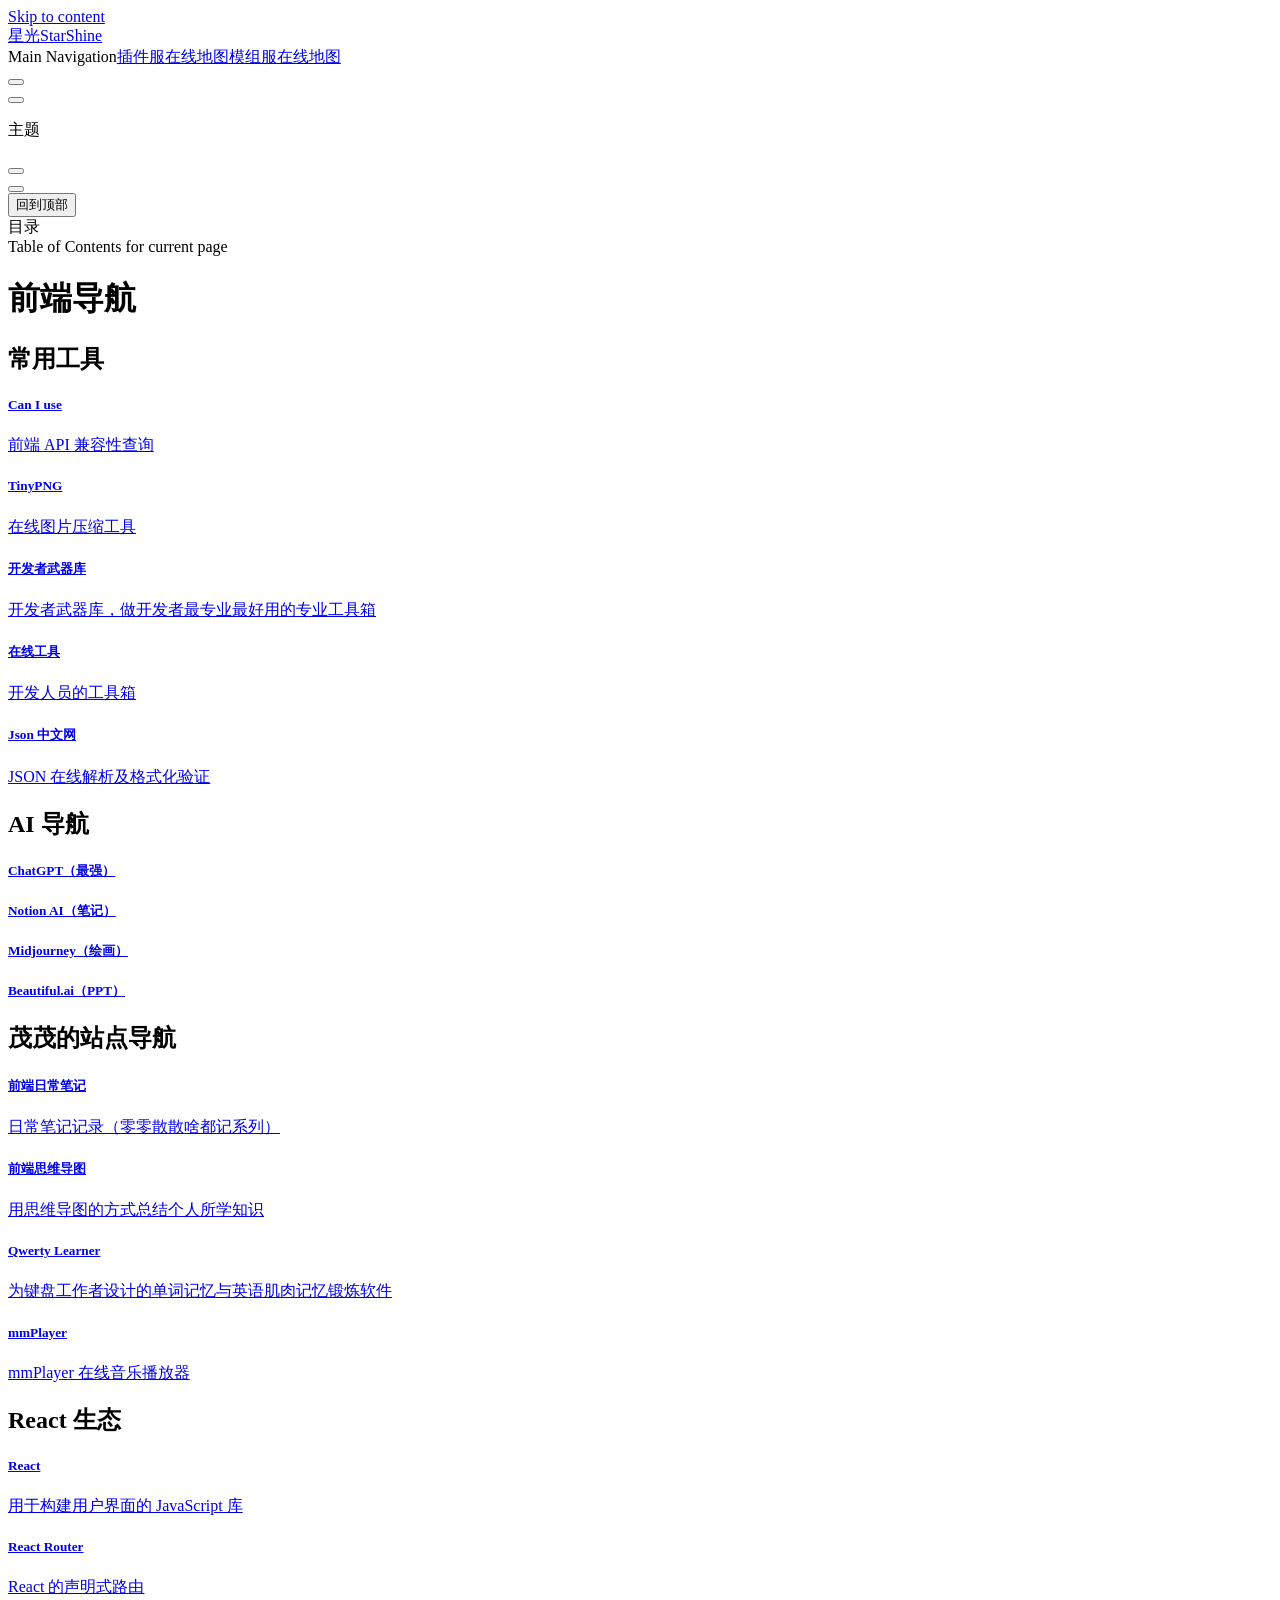
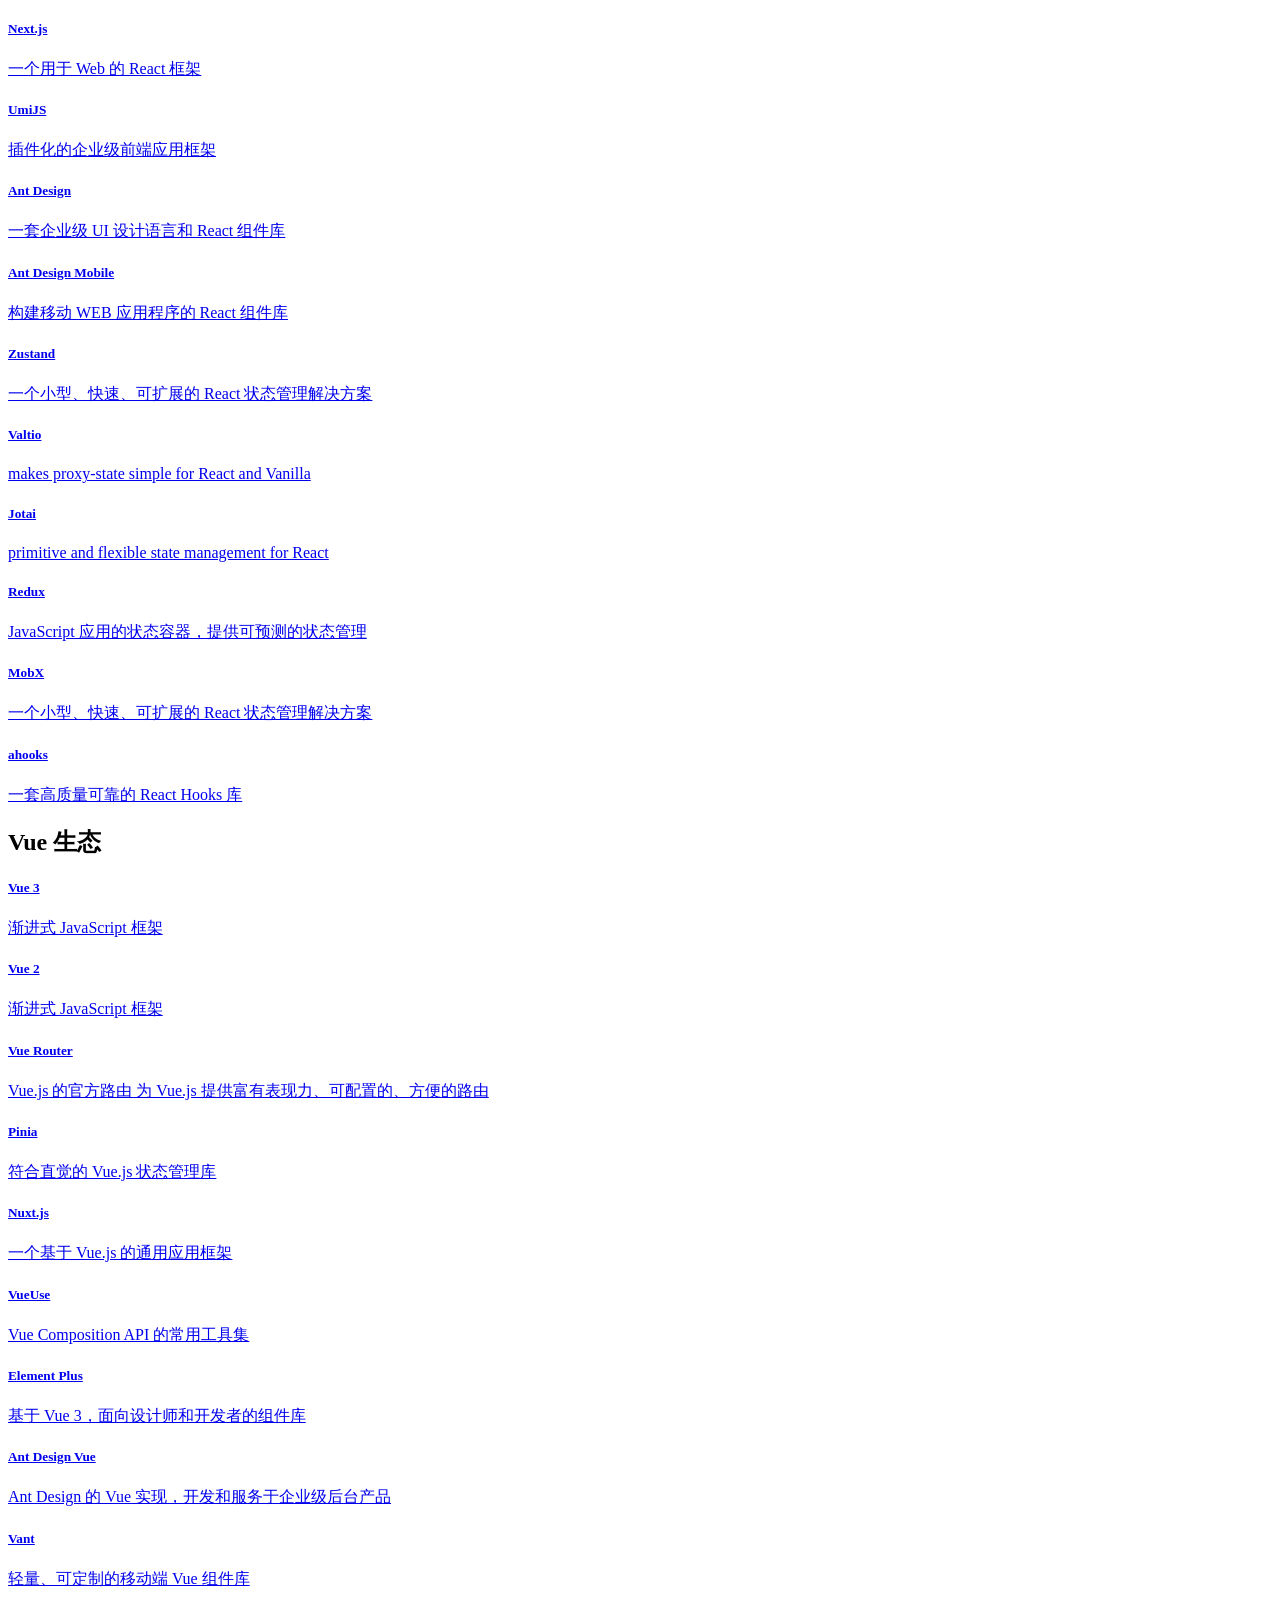
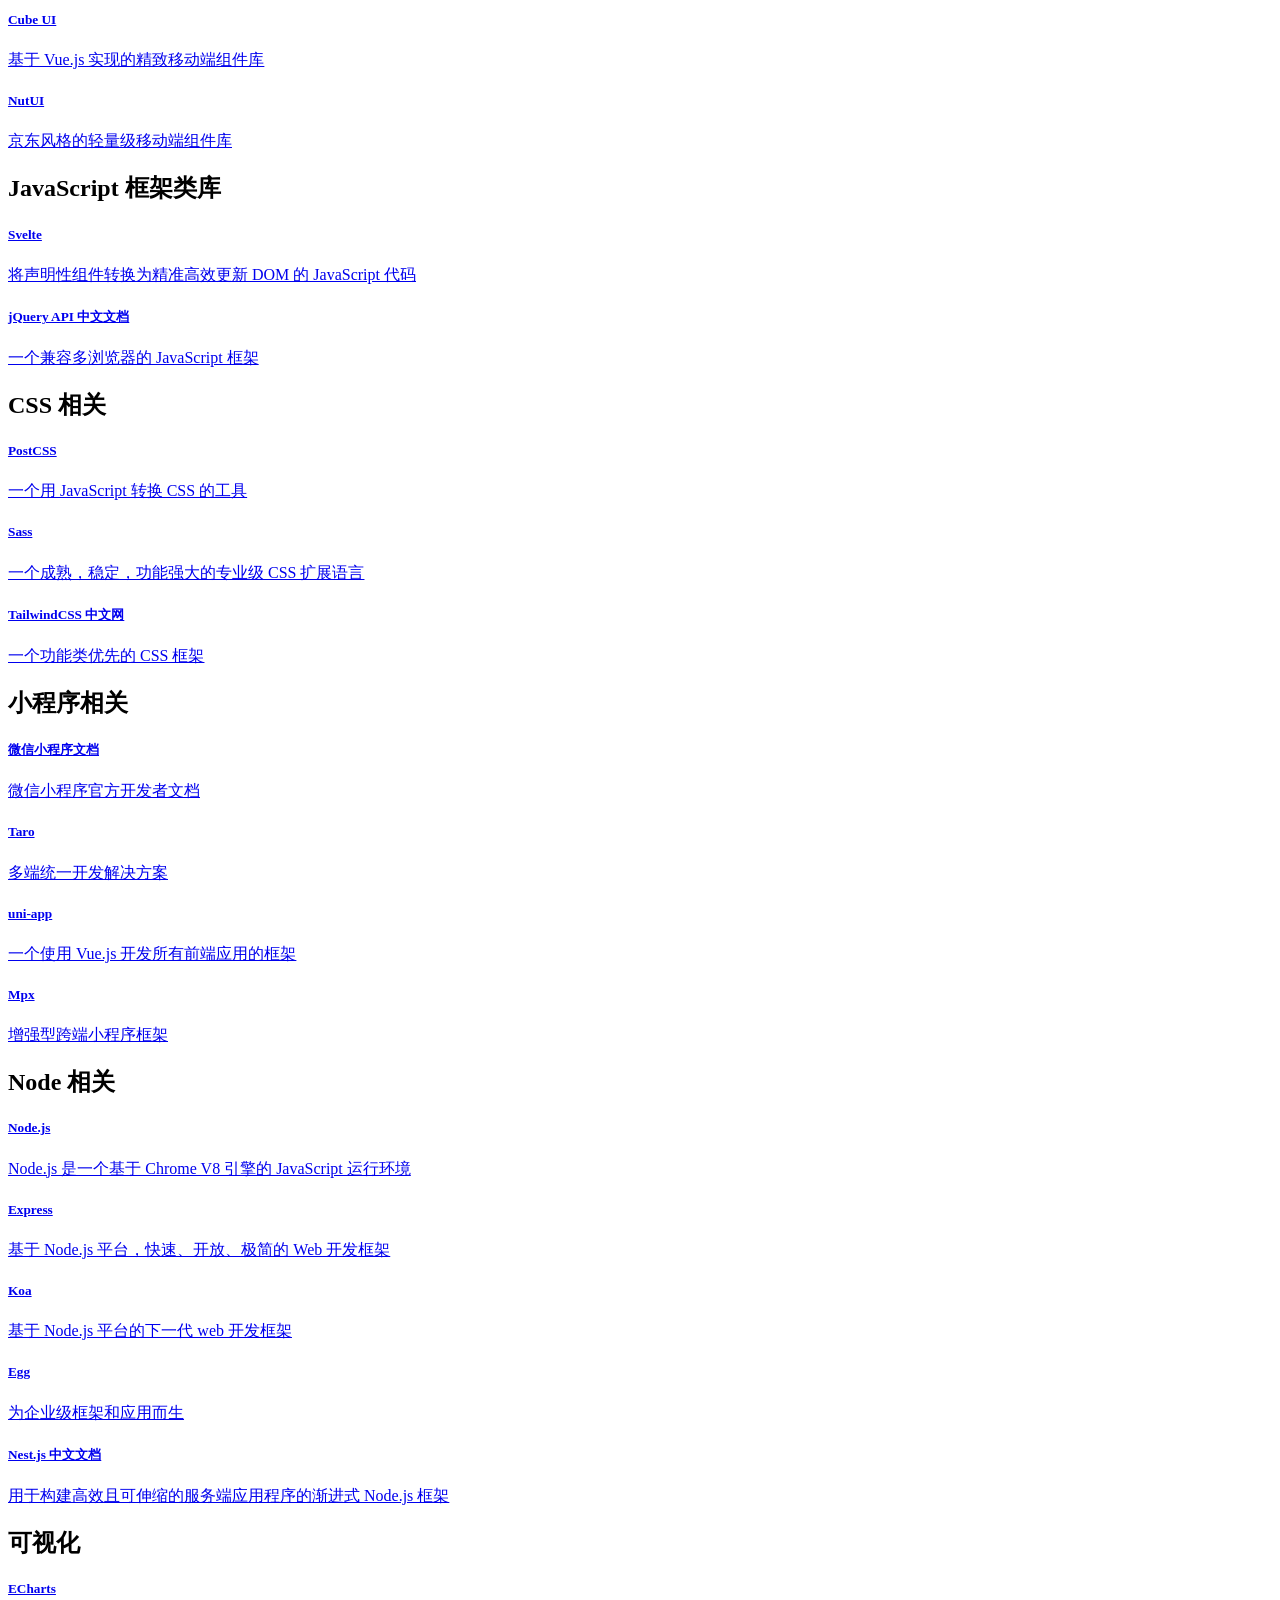
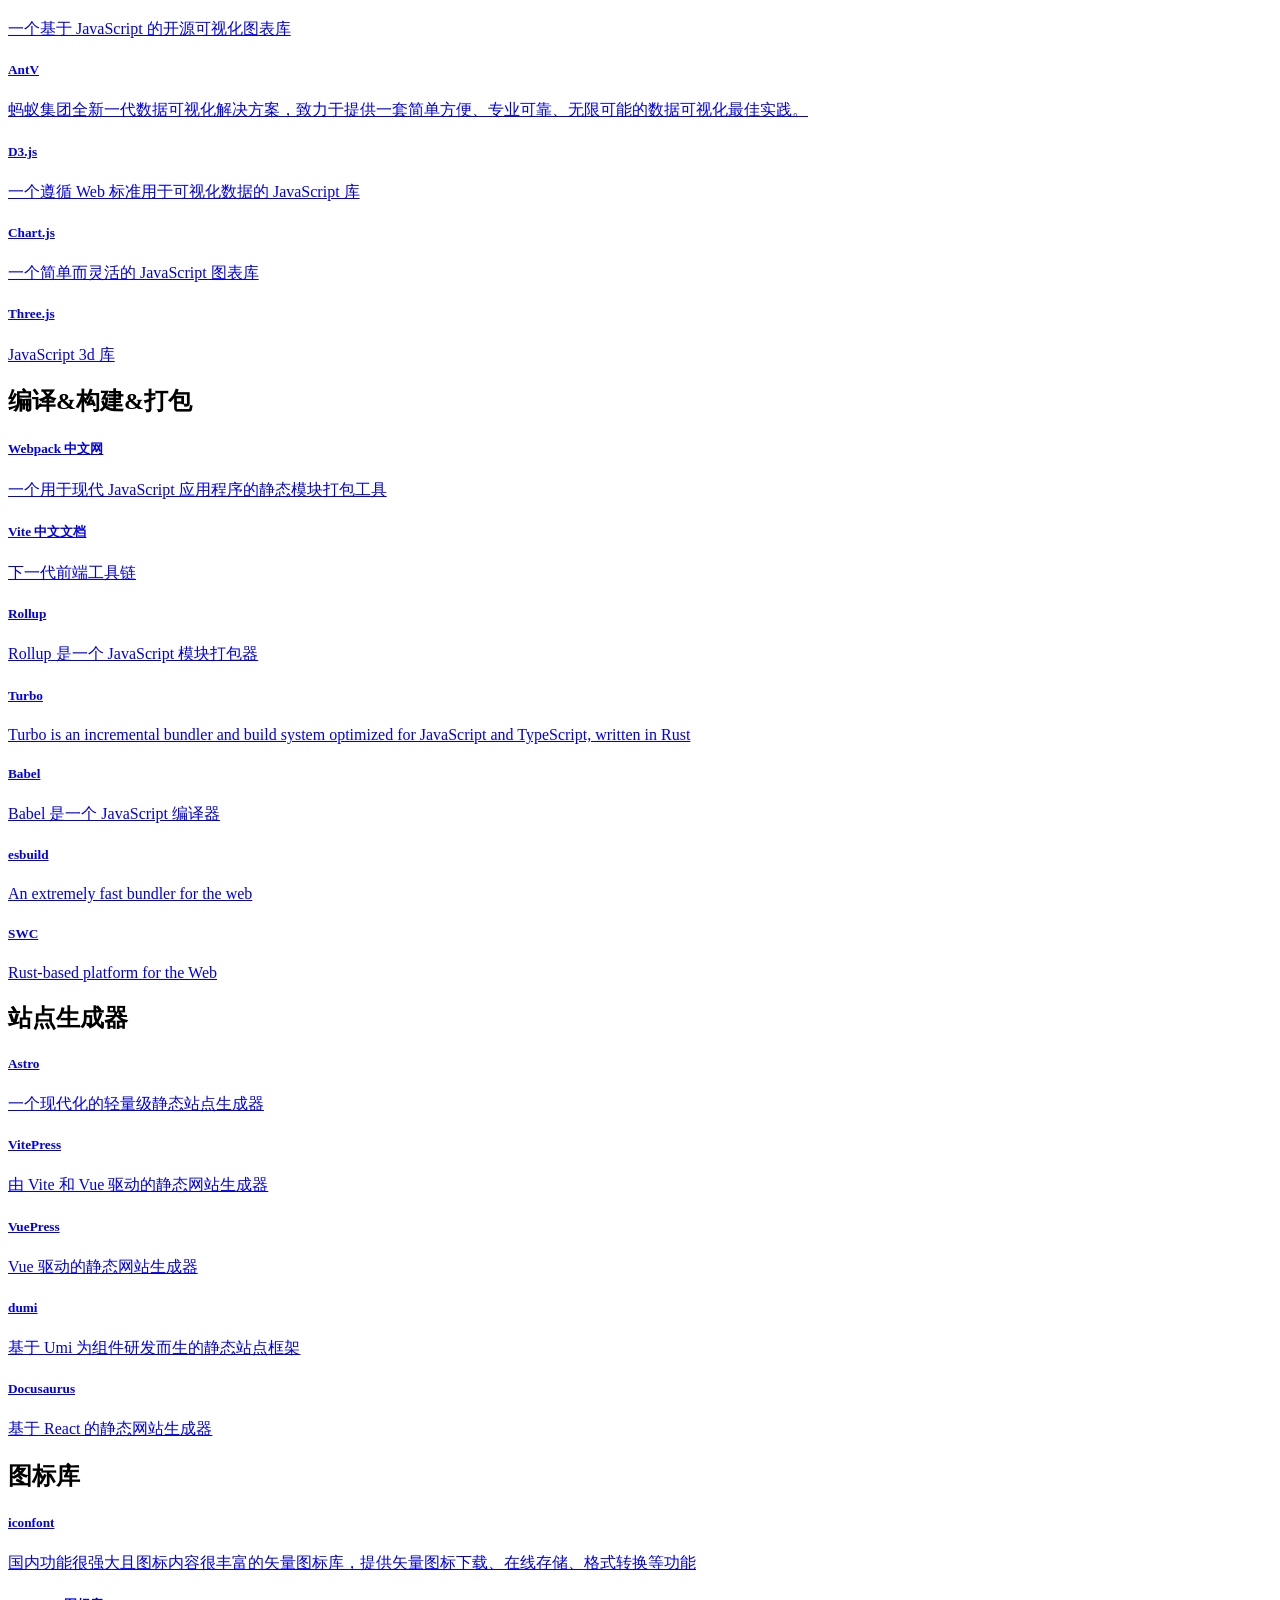
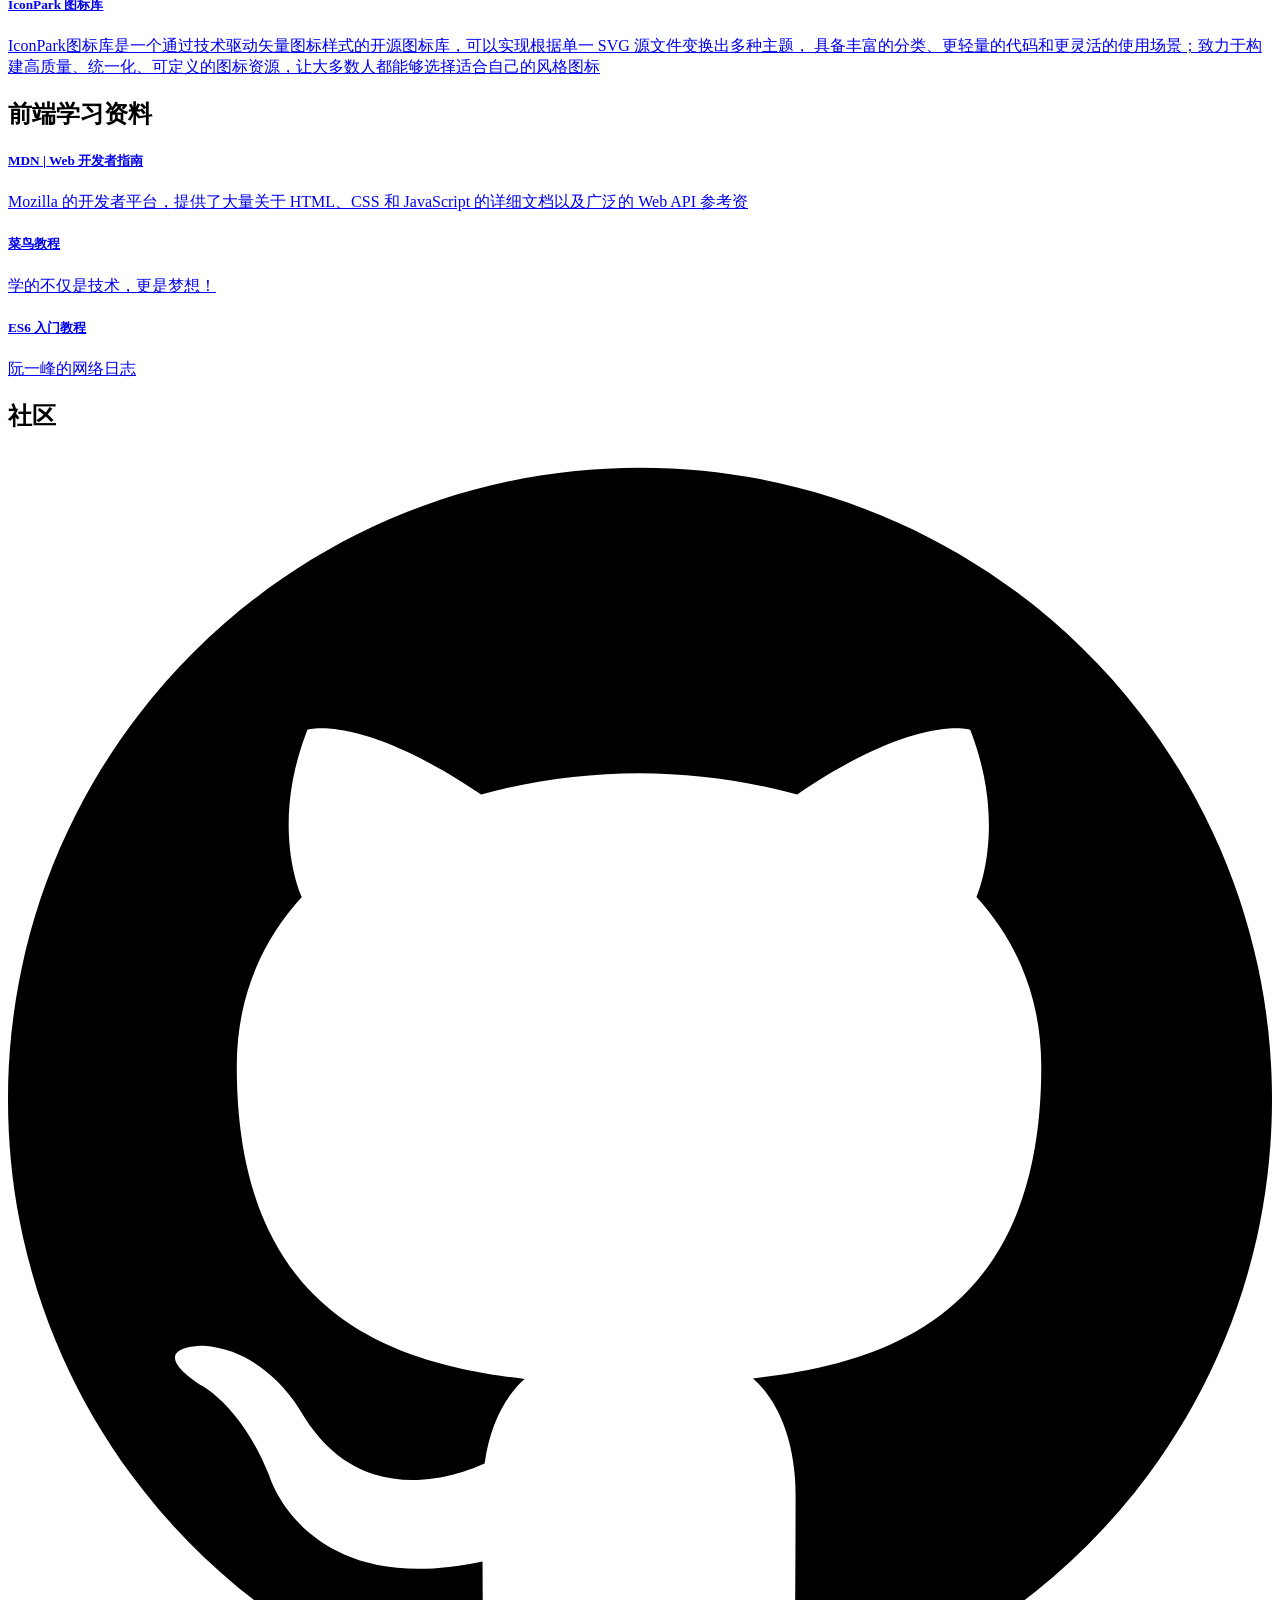
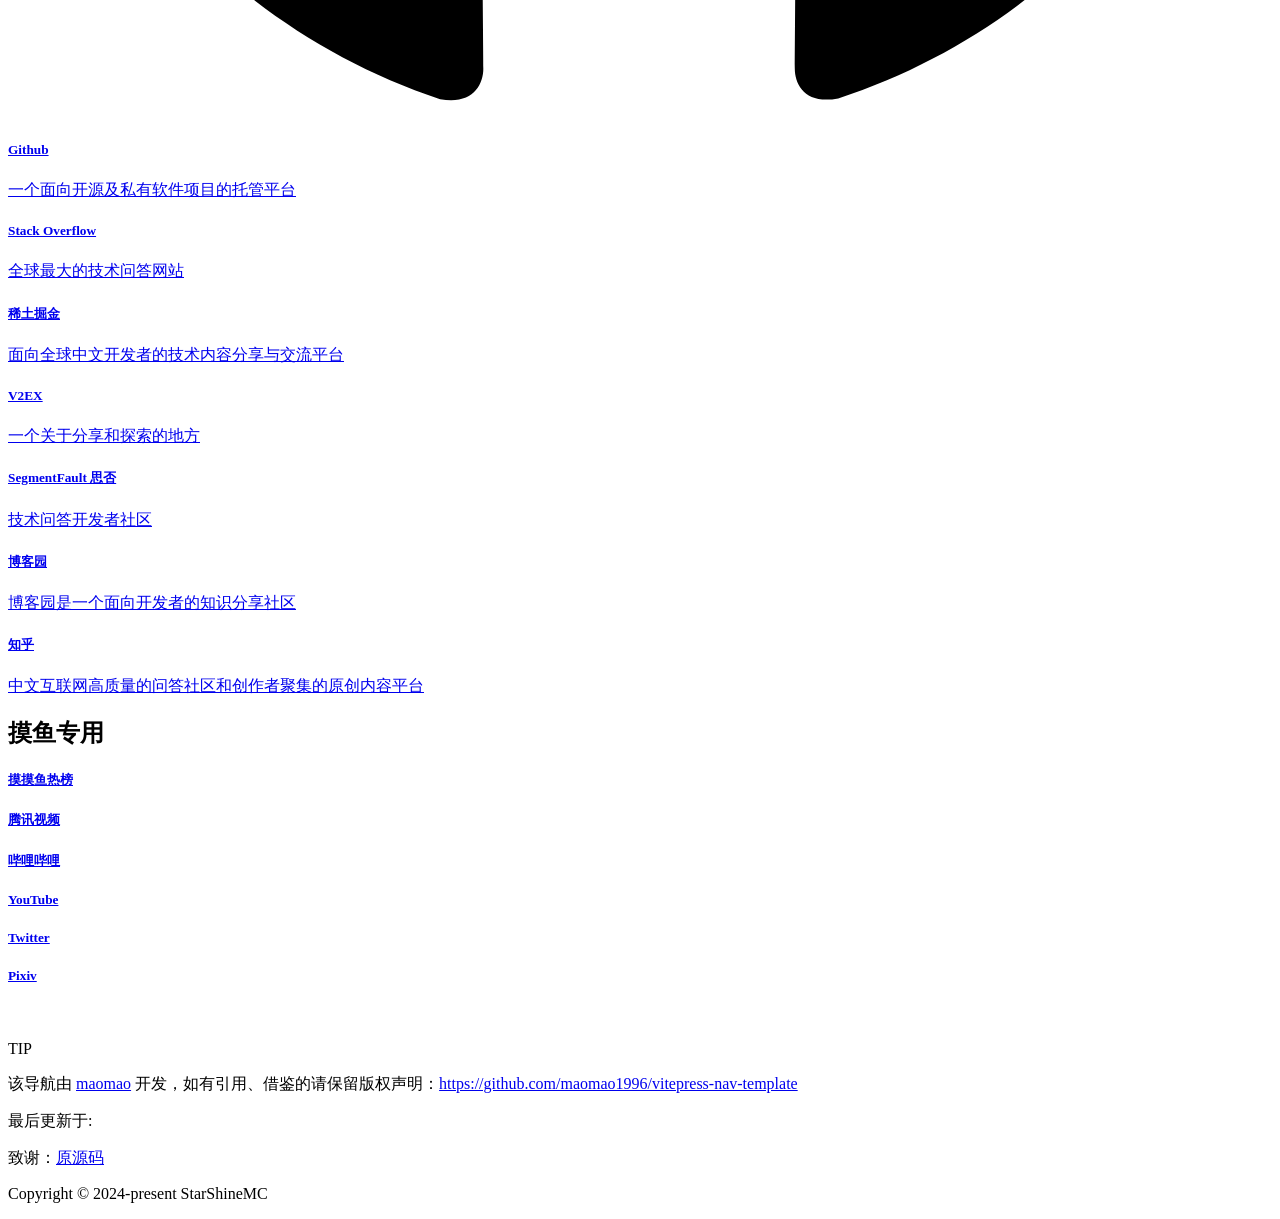
==== commit 7dfaa0cf: "Deploying to gh-pages from @ 322ec95491f9c9654fa7ac3ae554104d83161063 🚀" ====
--- a/nav/index.html
+++ b/nav/index.html
@@ -24,9 +24,9 @@
     <script id="check-mac-os">document.documentElement.classList.toggle("mac",/Mac|iPhone|iPod|iPad/i.test(navigator.platform));</script>
   </head>
   <body>
-    <div id="app"><div class="Layout m-nav-layout" data-v-7cb4efe6><!--[--><!--]--><!--[--><span tabindex="-1" data-v-e8152104></span><a href="#VPContent" class="VPSkipLink visually-hidden" data-v-e8152104> Skip to content </a><!--]--><!----><header class="VPNav" data-v-7cb4efe6 data-v-ea148854><div class="VPNavBar top" data-v-ea148854 data-v-0724480d><div class="wrapper" data-v-0724480d><div class="container" data-v-0724480d><div class="title" data-v-0724480d><div class="VPNavBarTitle" data-v-0724480d data-v-1f66e29d><a class="title" href="/StarShine-Web/" data-v-1f66e29d><!--[--><!--]--><!--[--><img class="VPImage logo" src="/StarShine-Web/logo.png" alt data-v-6e5ecf35><!--]--><span data-v-1f66e29d>星光StarShine</span><!--[--><!--[--><!--[--><!--[--><img class="visitor" src="https://visitor-badge.laobi.icu/badge?page_id=maomao1996.vitepress-nav-template" onerror="this.style.display=&#39;none&#39;" data-v-124f1dab><!--]--><!--]--><!--]--><!--]--></a></div></div><div class="content" data-v-0724480d><div class="content-body" data-v-0724480d><!--[--><!--]--><div class="VPNavBarSearch search" data-v-0724480d><!----></div><nav aria-labelledby="main-nav-aria-label" class="VPNavBarMenu menu" data-v-0724480d data-v-05bd997a><span id="main-nav-aria-label" class="visually-hidden" data-v-05bd997a>Main Navigation</span><!--[--><!--[--><a class="VPLink link vp-external-link-icon VPNavBarMenuLink" href="http://mc.8bc.top:20000/" target="_blank" rel="noreferrer" tabindex="0" data-v-05bd997a data-v-20d3dafa><!--[--><span data-v-20d3dafa>插件服在线地图</span><!--]--></a><!--]--><!--[--><a class="VPLink link vp-external-link-icon VPNavBarMenuLink" href="http://mc.8bc.top:27774/" target="_blank" rel="noreferrer" tabindex="0" data-v-05bd997a data-v-20d3dafa><!--[--><span data-v-20d3dafa>模组服在线地图</span><!--]--></a><!--]--><!--]--></nav><!----><div class="VPNavBarAppearance appearance" data-v-0724480d data-v-632dc8b9><button class="VPSwitch VPSwitchAppearance" type="button" role="switch" title="切换到深色模式" aria-checked="false" data-v-632dc8b9 data-v-aefec510 data-v-45278f36><span class="check" data-v-45278f36><span class="icon" data-v-45278f36><!--[--><span class="vpi-sun sun" data-v-aefec510></span><span class="vpi-moon moon" data-v-aefec510></span><!--]--></span></span></button></div><div class="VPSocialLinks VPNavBarSocialLinks social-links" data-v-0724480d data-v-dedde283 data-v-4d9d7801><!--[--><a class="VPSocialLink no-icon" href="https://github.com/maomao1996/vitepress-nav-template" aria-label="github" target="_blank" rel="noopener" data-v-4d9d7801 data-v-219c289b><span class="vpi-social-github" /></a><!--]--></div><div class="VPFlyout VPNavBarExtra extra" data-v-0724480d data-v-51b1c64a data-v-6dd6b830><button type="button" class="button" aria-haspopup="true" aria-expanded="false" aria-label="extra navigation" data-v-6dd6b830><span class="vpi-more-horizontal icon" data-v-6dd6b830></span></button><div class="menu" data-v-6dd6b830><div class="VPMenu" data-v-6dd6b830 data-v-f7a45937><!----><!--[--><!--[--><!----><div class="group" data-v-51b1c64a><div class="item appearance" data-v-51b1c64a><p class="label" data-v-51b1c64a>主题</p><div class="appearance-action" data-v-51b1c64a><button class="VPSwitch VPSwitchAppearance" type="button" role="switch" title="切换到深色模式" aria-checked="false" data-v-51b1c64a data-v-aefec510 data-v-45278f36><span class="check" data-v-45278f36><span class="icon" data-v-45278f36><!--[--><span class="vpi-sun sun" data-v-aefec510></span><span class="vpi-moon moon" data-v-aefec510></span><!--]--></span></span></button></div></div></div><div class="group" data-v-51b1c64a><div class="item social-links" data-v-51b1c64a><div class="VPSocialLinks social-links-list" data-v-51b1c64a data-v-4d9d7801><!--[--><a class="VPSocialLink no-icon" href="https://github.com/maomao1996/vitepress-nav-template" aria-label="github" target="_blank" rel="noopener" data-v-4d9d7801 data-v-219c289b><span class="vpi-social-github" /></a><!--]--></div></div></div><!--]--><!--]--></div></div></div><!--[--><!--]--><button type="button" class="VPNavBarHamburger hamburger" aria-label="mobile navigation" aria-expanded="false" aria-controls="VPNavScreen" data-v-0724480d data-v-51c438c1><span class="container" data-v-51c438c1><span class="top" data-v-51c438c1></span><span class="middle" data-v-51c438c1></span><span class="bottom" data-v-51c438c1></span></span></button></div></div></div></div><div class="divider" data-v-0724480d><div class="divider-line" data-v-0724480d></div></div></div><!----></header><div class="VPLocalNav empty fixed" data-v-7cb4efe6 data-v-bc19262c><div class="container" data-v-bc19262c><!----><div class="VPLocalNavOutlineDropdown" style="--vp-vh:0px;" data-v-bc19262c data-v-2079d3b9><button data-v-2079d3b9>回到顶部</button><!----></div></div></div><!----><div class="VPContent" id="VPContent" data-v-7cb4efe6 data-v-46f1df28><div class="VPDoc has-aside" data-v-46f1df28 data-v-68270971><!--[--><!--]--><div class="container" data-v-68270971><div class="aside" data-v-68270971><div class="aside-curtain" data-v-68270971></div><div class="aside-container" data-v-68270971><div class="aside-content" data-v-68270971><div class="VPDocAside" data-v-68270971 data-v-578eff5a><!--[--><!--]--><!--[--><!--]--><div class="VPDocAsideOutline" role="navigation" data-v-578eff5a data-v-645a1e5e><div class="content" data-v-645a1e5e><div class="outline-marker" data-v-645a1e5e></div><div class="outline-title" role="heading" aria-level="2" data-v-645a1e5e>目录</div><nav aria-labelledby="doc-outline-aria-label" data-v-645a1e5e><span class="visually-hidden" id="doc-outline-aria-label" data-v-645a1e5e> Table of Contents for current page </span><ul class="VPDocOutlineItem root" data-v-645a1e5e data-v-a088e582><!--[--><!--]--></ul></nav></div></div><!--[--><!--]--><div class="spacer" data-v-578eff5a></div><!--[--><!--]--><!----><!--[--><!--]--><!--[--><!--]--></div></div></div></div><div class="content" data-v-68270971><div class="content-container" data-v-68270971><!--[--><!--]--><main class="main" data-v-68270971><div style="position:relative;" class="vp-doc _StarShine-Web_nav_" data-v-68270971><div><h1 id="前端导航" tabindex="-1">前端导航 <a class="header-anchor" href="#前端导航" aria-label="Permalink to &quot;前端导航&quot;">​</a></h1><!--[--><!--[--><h2 id="常用工具" tabindex="-1" data-v-47b65f67>常用工具 <a class="header-anchor" href="#常用工具" aria-hidden="true" data-v-47b65f67></a></h2><div class="m-nav-links" data-v-47b65f67><!--[--><a class="m-nav-link" href="https://caniuse.com" target="_blank" rel="noreferrer" data-v-47b65f67 data-v-1605d8f3><article class="box" data-v-1605d8f3><div class="box-header" data-v-1605d8f3><div class="icon" data-v-1605d8f3><img src="https://caniuse.com/img/favicon-128.png" alt="Can I use" onerror="this.parentElement.style.display=&#39;none&#39;" data-v-1605d8f3></div><h5 id="can-i-use" class="title" data-v-1605d8f3>Can I use</h5></div><p class="desc" data-v-1605d8f3>前端 API 兼容性查询</p></article></a><a class="m-nav-link" href="https://tinypng.com" target="_blank" rel="noreferrer" data-v-47b65f67 data-v-1605d8f3><article class="box" data-v-1605d8f3><div class="box-header" data-v-1605d8f3><div class="icon" data-v-1605d8f3><img src="https://tinypng.com/images/apple-touch-icon.png" alt="TinyPNG" onerror="this.parentElement.style.display=&#39;none&#39;" data-v-1605d8f3></div><h5 id="tinypng" class="title" data-v-1605d8f3>TinyPNG</h5></div><p class="desc" data-v-1605d8f3>在线图片压缩工具</p></article></a><a class="m-nav-link" href="https://devtool.tech" target="_blank" rel="noreferrer" data-v-47b65f67 data-v-1605d8f3><article class="box" data-v-1605d8f3><div class="box-header" data-v-1605d8f3><div class="icon" data-v-1605d8f3><img src="https://devtool.tech/logo.svg" alt="开发者武器库" onerror="this.parentElement.style.display=&#39;none&#39;" data-v-1605d8f3></div><h5 id="开发者武器库" class="title" data-v-1605d8f3>开发者武器库</h5></div><p class="desc" data-v-1605d8f3>开发者武器库，做开发者最专业最好用的专业工具箱</p></article></a><a class="m-nav-link" href="https://tool.lu" target="_blank" rel="noreferrer" data-v-47b65f67 data-v-1605d8f3><article class="box" data-v-1605d8f3><div class="box-header" data-v-1605d8f3><div class="icon" data-v-1605d8f3><img src="https://tool.lu/favicon.ico" alt="在线工具" onerror="this.parentElement.style.display=&#39;none&#39;" data-v-1605d8f3></div><h5 id="在线工具" class="title" data-v-1605d8f3>在线工具</h5></div><p class="desc" data-v-1605d8f3>开发人员的工具箱</p></article></a><a class="m-nav-link" href="https://www.json.cn" target="_blank" rel="noreferrer" data-v-47b65f67 data-v-1605d8f3><article class="box" data-v-1605d8f3><div class="box-header" data-v-1605d8f3><div class="icon" data-v-1605d8f3><img src="/StarShine-Web/icons/json-cn.ico" alt="Json 中文网" onerror="this.parentElement.style.display=&#39;none&#39;" data-v-1605d8f3></div><h5 id="json-中文网" class="title" data-v-1605d8f3>Json 中文网</h5></div><p class="desc" data-v-1605d8f3>JSON 在线解析及格式化验证</p></article></a><!--]--></div><!--]--><!--[--><h2 id="ai-导航" tabindex="-1" data-v-47b65f67>AI 导航 <a class="header-anchor" href="#ai-导航" aria-hidden="true" data-v-47b65f67></a></h2><div class="m-nav-links" data-v-47b65f67><!--[--><a class="m-nav-link" href="https://chat.openai.com/chat" target="_blank" rel="noreferrer" data-v-47b65f67 data-v-1605d8f3><article class="box" data-v-1605d8f3><div class="box-header" data-v-1605d8f3><div class="icon" data-v-1605d8f3><img src="/StarShine-Web/icons/chatgpt.png" alt="ChatGPT（最强）" onerror="this.parentElement.style.display=&#39;none&#39;" data-v-1605d8f3></div><h5 id="chatgpt-最强" class="title" data-v-1605d8f3>ChatGPT（最强）</h5></div><!----></article></a><a class="m-nav-link" href="https://www.notion.so" target="_blank" rel="noreferrer" data-v-47b65f67 data-v-1605d8f3><article class="box" data-v-1605d8f3><div class="box-header" data-v-1605d8f3><div class="icon" data-v-1605d8f3><img src="https://www.notion.so/images/logo-ios.png" alt="Notion AI（笔记）" onerror="this.parentElement.style.display=&#39;none&#39;" data-v-1605d8f3></div><h5 id="notion-ai-笔记" class="title" data-v-1605d8f3>Notion AI（笔记）</h5></div><!----></article></a><a class="m-nav-link" href="https://www.midjourney.com" target="_blank" rel="noreferrer" data-v-47b65f67 data-v-1605d8f3><article class="box" data-v-1605d8f3><div class="box-header" data-v-1605d8f3><div class="icon" data-v-1605d8f3><img src="https://www.midjourney.com/apple-touch-icon.png" alt="Midjourney（绘画）" onerror="this.parentElement.style.display=&#39;none&#39;" data-v-1605d8f3></div><h5 id="midjourney-绘画" class="title" data-v-1605d8f3>Midjourney（绘画）</h5></div><!----></article></a><a class="m-nav-link" href="https://www.beautiful.ai" target="_blank" rel="noreferrer" data-v-47b65f67 data-v-1605d8f3><article class="box" data-v-1605d8f3><div class="box-header" data-v-1605d8f3><div class="icon" data-v-1605d8f3><img src="https://global-uploads.webflow.com/59deb588800ae30001ec19c9/5d4891e0e260e3c1bc37b100_beautiful%20ai%20favicon%20%20blue%20square.png" alt="Beautiful.ai（PPT）" onerror="this.parentElement.style.display=&#39;none&#39;" data-v-1605d8f3></div><h5 id="beautiful-ai-ppt" class="title" data-v-1605d8f3>Beautiful.ai（PPT）</h5></div><!----></article></a><!--]--></div><!--]--><!--[--><h2 id="茂茂的站点导航" tabindex="-1" data-v-47b65f67>茂茂的站点导航 <a class="header-anchor" href="#茂茂的站点导航" aria-hidden="true" data-v-47b65f67></a></h2><div class="m-nav-links" data-v-47b65f67><!--[--><a class="m-nav-link" href="https://github.com/maomao1996/daily-notes" target="_blank" rel="noreferrer" data-v-47b65f67 data-v-1605d8f3><article class="box" data-v-1605d8f3><div class="box-header" data-v-1605d8f3><div class="icon" data-v-1605d8f3><img src="/StarShine-Web/logo.png" alt="前端日常笔记" onerror="this.parentElement.style.display=&#39;none&#39;" data-v-1605d8f3></div><h5 id="前端日常笔记" class="title" data-v-1605d8f3>前端日常笔记</h5></div><p class="desc" data-v-1605d8f3>日常笔记记录（零零散散啥都记系列）</p></article></a><a class="m-nav-link" href="https://mindmap.fe-mm.com" target="_blank" rel="noreferrer" data-v-47b65f67 data-v-1605d8f3><article class="box" data-v-1605d8f3><div class="box-header" data-v-1605d8f3><div class="icon" data-v-1605d8f3><img src="/StarShine-Web/logo.png" alt="前端思维导图" onerror="this.parentElement.style.display=&#39;none&#39;" data-v-1605d8f3></div><h5 id="前端思维导图" class="title" data-v-1605d8f3>前端思维导图</h5></div><p class="desc" data-v-1605d8f3>用思维导图的方式总结个人所学知识</p></article></a><a class="m-nav-link" href="https://qwerty.fe-mm.com" target="_blank" rel="noreferrer" data-v-47b65f67 data-v-1605d8f3><article class="box" data-v-1605d8f3><div class="box-header" data-v-1605d8f3><div class="icon" data-v-1605d8f3><img src="https://qwerty.fe-mm.com/apple-touch-icon.png" alt="Qwerty Learner" onerror="this.parentElement.style.display=&#39;none&#39;" data-v-1605d8f3></div><h5 id="qwerty-learner" class="title" data-v-1605d8f3>Qwerty Learner</h5></div><p class="desc" data-v-1605d8f3>为键盘工作者设计的单词记忆与英语肌肉记忆锻炼软件</p></article></a><a class="m-nav-link" href="https://netease-music.fe-mm.com" target="_blank" rel="noreferrer" data-v-47b65f67 data-v-1605d8f3><article class="box" data-v-1605d8f3><div class="box-header" data-v-1605d8f3><div class="icon" data-v-1605d8f3><img src="/StarShine-Web/logo.png" alt="mmPlayer" onerror="this.parentElement.style.display=&#39;none&#39;" data-v-1605d8f3></div><h5 id="mmplayer" class="title" data-v-1605d8f3>mmPlayer</h5></div><p class="desc" data-v-1605d8f3>mmPlayer 在线音乐播放器</p></article></a><!--]--></div><!--]--><!--[--><h2 id="react-生态" tabindex="-1" data-v-47b65f67>React 生态 <a class="header-anchor" href="#react-生态" aria-hidden="true" data-v-47b65f67></a></h2><div class="m-nav-links" data-v-47b65f67><!--[--><a class="m-nav-link" href="https://zh-hans.reactjs.org" target="_blank" rel="noreferrer" data-v-47b65f67 data-v-1605d8f3><article class="box" data-v-1605d8f3><div class="box-header" data-v-1605d8f3><div class="icon" data-v-1605d8f3><img src="https://zh-hans.reactjs.org/favicon.ico" alt="React" onerror="this.parentElement.style.display=&#39;none&#39;" data-v-1605d8f3></div><h5 id="react" class="title" data-v-1605d8f3>React</h5></div><p class="desc" data-v-1605d8f3>用于构建用户界面的 JavaScript 库</p></article></a><a class="m-nav-link" href="https://reactrouter.com" target="_blank" rel="noreferrer" data-v-47b65f67 data-v-1605d8f3><article class="box" data-v-1605d8f3><div class="box-header" data-v-1605d8f3><div class="icon" data-v-1605d8f3><img src="https://reactrouter.com/favicon-light.png" alt="React Router" onerror="this.parentElement.style.display=&#39;none&#39;" data-v-1605d8f3></div><h5 id="react-router" class="title" data-v-1605d8f3>React Router</h5></div><p class="desc" data-v-1605d8f3>React 的声明式路由</p></article></a><a class="m-nav-link" href="https://nextjs.org" target="_blank" rel="noreferrer" data-v-47b65f67 data-v-1605d8f3><article class="box" data-v-1605d8f3><div class="box-header" data-v-1605d8f3><div class="icon" data-v-1605d8f3><img src="https://nextjs.org/static/favicon/safari-pinned-tab.svg" alt="Next.js" onerror="this.parentElement.style.display=&#39;none&#39;" data-v-1605d8f3></div><h5 id="next-js" class="title" data-v-1605d8f3>Next.js</h5></div><p class="desc" data-v-1605d8f3>一个用于 Web 的 React 框架</p></article></a><a class="m-nav-link" href="https://umijs.org" target="_blank" rel="noreferrer" data-v-47b65f67 data-v-1605d8f3><article class="box" data-v-1605d8f3><div class="box-header" data-v-1605d8f3><div class="icon" data-v-1605d8f3><img src="https://img.alicdn.com/tfs/TB1YHEpwUT1gK0jSZFhXXaAtVXa-28-27.svg" alt="UmiJS" onerror="this.parentElement.style.display=&#39;none&#39;" data-v-1605d8f3></div><h5 id="umijs" class="title" data-v-1605d8f3>UmiJS</h5></div><p class="desc" data-v-1605d8f3>插件化的企业级前端应用框架</p></article></a><a class="m-nav-link" href="https://ant.design" target="_blank" rel="noreferrer" data-v-47b65f67 data-v-1605d8f3><article class="box" data-v-1605d8f3><div class="box-header" data-v-1605d8f3><div class="icon" data-v-1605d8f3><img src="https://gw.alipayobjects.com/zos/rmsportal/rlpTLlbMzTNYuZGGCVYM.png" alt="Ant Design" onerror="this.parentElement.style.display=&#39;none&#39;" data-v-1605d8f3></div><h5 id="ant-design" class="title" data-v-1605d8f3>Ant Design</h5></div><p class="desc" data-v-1605d8f3>一套企业级 UI 设计语言和 React 组件库</p></article></a><a class="m-nav-link" href="https://mobile.ant.design" target="_blank" rel="noreferrer" data-v-47b65f67 data-v-1605d8f3><article class="box" data-v-1605d8f3><div class="box-header" data-v-1605d8f3><div class="icon" data-v-1605d8f3><img src="https://gw.alipayobjects.com/zos/bmw-prod/69a27fcc-ce52-4f27-83f1-c44541e9b65d.svg" alt="Ant Design Mobile" onerror="this.parentElement.style.display=&#39;none&#39;" data-v-1605d8f3></div><h5 id="ant-design-mobile" class="title" data-v-1605d8f3>Ant Design Mobile</h5></div><p class="desc" data-v-1605d8f3>构建移动 WEB 应用程序的 React 组件库</p></article></a><a class="m-nav-link" href="https://docs.pmnd.rs/zustand/getting-started/introduction" target="_blank" rel="noreferrer" data-v-47b65f67 data-v-1605d8f3><article class="box" data-v-1605d8f3><div class="box-header" data-v-1605d8f3><div class="icon" data-v-1605d8f3><img src="https://docs.pmnd.rs/apple-touch-icon.png" alt="Zustand" onerror="this.parentElement.style.display=&#39;none&#39;" data-v-1605d8f3></div><h5 id="zustand" class="title" data-v-1605d8f3>Zustand</h5></div><p class="desc" data-v-1605d8f3>一个小型、快速、可扩展的 React 状态管理解决方案</p></article></a><a class="m-nav-link" href="https://valtio.pmnd.rs" target="_blank" rel="noreferrer" data-v-47b65f67 data-v-1605d8f3><article class="box" data-v-1605d8f3><div class="box-header" data-v-1605d8f3><div class="icon" data-v-1605d8f3><img src="https://valtio.pmnd.rs/favicon.ico" alt="Valtio" onerror="this.parentElement.style.display=&#39;none&#39;" data-v-1605d8f3></div><h5 id="valtio" class="title" data-v-1605d8f3>Valtio</h5></div><p class="desc" data-v-1605d8f3>makes proxy-state simple for React and Vanilla</p></article></a><a class="m-nav-link" href="https://jotai.org" target="_blank" rel="noreferrer" data-v-47b65f67 data-v-1605d8f3><article class="box" data-v-1605d8f3><div class="box-header" data-v-1605d8f3><div class="icon" data-v-1605d8f3><img src="https://jotai.org/favicon.svg" alt="Jotai" onerror="this.parentElement.style.display=&#39;none&#39;" data-v-1605d8f3></div><h5 id="jotai" class="title" data-v-1605d8f3>Jotai</h5></div><p class="desc" data-v-1605d8f3>primitive and flexible state management for React</p></article></a><a class="m-nav-link" href="https://cn.redux.js.org" target="_blank" rel="noreferrer" data-v-47b65f67 data-v-1605d8f3><article class="box" data-v-1605d8f3><div class="box-header" data-v-1605d8f3><div class="icon" data-v-1605d8f3><img src="https://cn.redux.js.org/img/redux.svg" alt="Redux" onerror="this.parentElement.style.display=&#39;none&#39;" data-v-1605d8f3></div><h5 id="redux" class="title" data-v-1605d8f3>Redux</h5></div><p class="desc" data-v-1605d8f3>JavaScript 应用的状态容器，提供可预测的状态管理</p></article></a><a class="m-nav-link" href="https://zh.mobx.js.org" target="_blank" rel="noreferrer" data-v-47b65f67 data-v-1605d8f3><article class="box" data-v-1605d8f3><div class="box-header" data-v-1605d8f3><div class="icon" data-v-1605d8f3><img src="https://zh.mobx.js.org/assets/mobx.png" alt="MobX" onerror="this.parentElement.style.display=&#39;none&#39;" data-v-1605d8f3></div><h5 id="mobx" class="title" data-v-1605d8f3>MobX</h5></div><p class="desc" data-v-1605d8f3>一个小型、快速、可扩展的 React 状态管理解决方案</p></article></a><a class="m-nav-link" href="https://ahooks.js.org/zh-CN" target="_blank" rel="noreferrer" data-v-47b65f67 data-v-1605d8f3><article class="box" data-v-1605d8f3><div class="box-header" data-v-1605d8f3><div class="icon" data-v-1605d8f3><img src="https://ahooks.js.org/simple-logo.svg" alt="ahooks" onerror="this.parentElement.style.display=&#39;none&#39;" data-v-1605d8f3></div><h5 id="ahooks" class="title" data-v-1605d8f3>ahooks</h5></div><p class="desc" data-v-1605d8f3>一套高质量可靠的 React Hooks 库</p></article></a><!--]--></div><!--]--><!--[--><h2 id="vue-生态" tabindex="-1" data-v-47b65f67>Vue 生态 <a class="header-anchor" href="#vue-生态" aria-hidden="true" data-v-47b65f67></a></h2><div class="m-nav-links" data-v-47b65f67><!--[--><a class="m-nav-link" href="https://cn.vuejs.org" target="_blank" rel="noreferrer" data-v-47b65f67 data-v-1605d8f3><article class="box" data-v-1605d8f3><div class="box-header" data-v-1605d8f3><div class="icon" data-v-1605d8f3><img src="https://cn.vuejs.org/logo.svg" alt="Vue 3" onerror="this.parentElement.style.display=&#39;none&#39;" data-v-1605d8f3></div><h5 id="vue-3" class="title" data-v-1605d8f3>Vue 3</h5></div><p class="desc" data-v-1605d8f3>渐进式 JavaScript 框架</p></article></a><a class="m-nav-link" href="https://v2.cn.vuejs.org" target="_blank" rel="noreferrer" data-v-47b65f67 data-v-1605d8f3><article class="box" data-v-1605d8f3><div class="box-header" data-v-1605d8f3><div class="icon" data-v-1605d8f3><img src="https://cn.vuejs.org/logo.svg" alt="Vue 2" onerror="this.parentElement.style.display=&#39;none&#39;" data-v-1605d8f3></div><h5 id="vue-2" class="title" data-v-1605d8f3>Vue 2</h5></div><p class="desc" data-v-1605d8f3>渐进式 JavaScript 框架</p></article></a><a class="m-nav-link" href="https://router.vuejs.org/zh" target="_blank" rel="noreferrer" data-v-47b65f67 data-v-1605d8f3><article class="box" data-v-1605d8f3><div class="box-header" data-v-1605d8f3><div class="icon" data-v-1605d8f3><img src="https://cn.vuejs.org/logo.svg" alt="Vue Router" onerror="this.parentElement.style.display=&#39;none&#39;" data-v-1605d8f3></div><h5 id="vue-router" class="title" data-v-1605d8f3>Vue Router</h5></div><p class="desc" data-v-1605d8f3>Vue.js 的官方路由
-为 Vue.js 提供富有表现力、可配置的、方便的路由</p></article></a><a class="m-nav-link" href="https://pinia.vuejs.org/zh" target="_blank" rel="noreferrer" data-v-47b65f67 data-v-1605d8f3><article class="box" data-v-1605d8f3><div class="box-header" data-v-1605d8f3><div class="icon" data-v-1605d8f3><img src="https://pinia.vuejs.org/logo.svg" alt="Pinia" onerror="this.parentElement.style.display=&#39;none&#39;" data-v-1605d8f3></div><h5 id="pinia" class="title" data-v-1605d8f3>Pinia</h5></div><p class="desc" data-v-1605d8f3>符合直觉的 Vue.js 状态管理库</p></article></a><a class="m-nav-link" href="https://nuxt.com" target="_blank" rel="noreferrer" data-v-47b65f67 data-v-1605d8f3><article class="box" data-v-1605d8f3><div class="box-header" data-v-1605d8f3><div class="icon" data-v-1605d8f3><img src="https://nuxt.com/icon.png" alt="Nuxt.js" onerror="this.parentElement.style.display=&#39;none&#39;" data-v-1605d8f3></div><h5 id="nuxt-js" class="title" data-v-1605d8f3>Nuxt.js</h5></div><p class="desc" data-v-1605d8f3>一个基于 Vue.js 的通用应用框架</p></article></a><a class="m-nav-link" href="https://vueuse.org" target="_blank" rel="noreferrer" data-v-47b65f67 data-v-1605d8f3><article class="box" data-v-1605d8f3><div class="box-header" data-v-1605d8f3><div class="icon" data-v-1605d8f3><img src="https://vueuse.org/favicon.svg" alt="VueUse" onerror="this.parentElement.style.display=&#39;none&#39;" data-v-1605d8f3></div><h5 id="vueuse" class="title" data-v-1605d8f3>VueUse</h5></div><p class="desc" data-v-1605d8f3>Vue Composition API 的常用工具集</p></article></a><a class="m-nav-link" href="https://element-plus.org" target="_blank" rel="noreferrer" data-v-47b65f67 data-v-1605d8f3><article class="box" data-v-1605d8f3><div class="box-header" data-v-1605d8f3><div class="icon" data-v-1605d8f3><img src="https://element-plus.org/images/element-plus-logo-small.svg" alt="Element Plus" onerror="this.parentElement.style.display=&#39;none&#39;" data-v-1605d8f3></div><h5 id="element-plus" class="title" data-v-1605d8f3>Element Plus</h5></div><p class="desc" data-v-1605d8f3>基于 Vue 3，面向设计师和开发者的组件库</p></article></a><a class="m-nav-link" href="https://antdv.com" target="_blank" rel="noreferrer" data-v-47b65f67 data-v-1605d8f3><article class="box" data-v-1605d8f3><div class="box-header" data-v-1605d8f3><div class="icon" data-v-1605d8f3><img src="https://www.antdv.com/assets/logo.1ef800a8.svg" alt="Ant Design Vue" onerror="this.parentElement.style.display=&#39;none&#39;" data-v-1605d8f3></div><h5 id="ant-design-vue" class="title" data-v-1605d8f3>Ant Design Vue</h5></div><p class="desc" data-v-1605d8f3>Ant Design 的 Vue 实现，开发和服务于企业级后台产品</p></article></a><a class="m-nav-link" href="https://vant-ui.github.io/vant" target="_blank" rel="noreferrer" data-v-47b65f67 data-v-1605d8f3><article class="box" data-v-1605d8f3><div class="box-header" data-v-1605d8f3><div class="icon" data-v-1605d8f3><img src="https://fastly.jsdelivr.net/npm/@vant/assets/logo.png" alt="Vant" onerror="this.parentElement.style.display=&#39;none&#39;" data-v-1605d8f3></div><h5 id="vant" class="title" data-v-1605d8f3>Vant</h5></div><p class="desc" data-v-1605d8f3>轻量、可定制的移动端 Vue 组件库</p></article></a><a class="m-nav-link" href="https://didi.github.io/cube-ui" target="_blank" rel="noreferrer" data-v-47b65f67 data-v-1605d8f3><article class="box" data-v-1605d8f3><div class="box-header" data-v-1605d8f3><div class="icon" data-v-1605d8f3><img src="https://webapp.didistatic.com/static/webapp/shield/Cube-UI_logo.ico" alt="Cube UI" onerror="this.parentElement.style.display=&#39;none&#39;" data-v-1605d8f3></div><h5 id="cube-ui" class="title" data-v-1605d8f3>Cube UI</h5></div><p class="desc" data-v-1605d8f3>基于 Vue.js 实现的精致移动端组件库</p></article></a><a class="m-nav-link" href="https://nutui.jd.com" target="_blank" rel="noreferrer" data-v-47b65f67 data-v-1605d8f3><article class="box" data-v-1605d8f3><div class="box-header" data-v-1605d8f3><div class="icon" data-v-1605d8f3><img src="https://img14.360buyimg.com/imagetools/jfs/t1/167902/2/8762/791358/603742d7E9b4275e3/e09d8f9a8bf4c0ef.png" alt="NutUI" onerror="this.parentElement.style.display=&#39;none&#39;" data-v-1605d8f3></div><h5 id="nutui" class="title" data-v-1605d8f3>NutUI</h5></div><p class="desc" data-v-1605d8f3>京东风格的轻量级移动端组件库</p></article></a><!--]--></div><!--]--><!--[--><h2 id="javascript-框架类库" tabindex="-1" data-v-47b65f67>JavaScript 框架类库 <a class="header-anchor" href="#javascript-框架类库" aria-hidden="true" data-v-47b65f67></a></h2><div class="m-nav-links" data-v-47b65f67><!--[--><a class="m-nav-link" href="https://svelte.dev" target="_blank" rel="noreferrer" data-v-47b65f67 data-v-1605d8f3><article class="box" data-v-1605d8f3><div class="box-header" data-v-1605d8f3><div class="icon" data-v-1605d8f3><img src="https://svelte.dev/svelte-logo-horizontal.svg" alt="Svelte" onerror="this.parentElement.style.display=&#39;none&#39;" data-v-1605d8f3></div><h5 id="svelte" class="title" data-v-1605d8f3>Svelte</h5></div><p class="desc" data-v-1605d8f3>将声明性组件转换为精准高效更新 DOM 的 JavaScript 代码</p></article></a><a class="m-nav-link" href="https://jquery.cuishifeng.cn" target="_blank" rel="noreferrer" data-v-47b65f67 data-v-1605d8f3><article class="box" data-v-1605d8f3><div class="box-header" data-v-1605d8f3><div class="icon" data-v-1605d8f3><img src="/StarShine-Web/icons/jquery.svg" alt="jQuery API 中文文档" onerror="this.parentElement.style.display=&#39;none&#39;" data-v-1605d8f3></div><h5 id="jquery-api-中文文档" class="title" data-v-1605d8f3>jQuery API 中文文档</h5></div><p class="desc" data-v-1605d8f3>一个兼容多浏览器的 JavaScript 框架</p></article></a><!--]--></div><!--]--><!--[--><h2 id="css-相关" tabindex="-1" data-v-47b65f67>CSS 相关 <a class="header-anchor" href="#css-相关" aria-hidden="true" data-v-47b65f67></a></h2><div class="m-nav-links" data-v-47b65f67><!--[--><a class="m-nav-link" href="https://postcss.org" target="_blank" rel="noreferrer" data-v-47b65f67 data-v-1605d8f3><article class="box" data-v-1605d8f3><div class="box-header" data-v-1605d8f3><div class="icon" data-v-1605d8f3><img src="https://postcss.org/assets/logo-3e39b0aa.svg" alt="PostCSS" onerror="this.parentElement.style.display=&#39;none&#39;" data-v-1605d8f3></div><h5 id="postcss" class="title" data-v-1605d8f3>PostCSS</h5></div><p class="desc" data-v-1605d8f3>一个用 JavaScript 转换 CSS 的工具</p></article></a><a class="m-nav-link" href="https://sass-lang.com" target="_blank" rel="noreferrer" data-v-47b65f67 data-v-1605d8f3><article class="box" data-v-1605d8f3><div class="box-header" data-v-1605d8f3><div class="icon" data-v-1605d8f3><img src="https://sass-lang.com/assets/img/logos/logo-b6e1ef6e.svg" alt="Sass" onerror="this.parentElement.style.display=&#39;none&#39;" data-v-1605d8f3></div><h5 id="sass" class="title" data-v-1605d8f3>Sass</h5></div><p class="desc" data-v-1605d8f3>一个成熟，稳定，功能强大的专业级 CSS 扩展语言</p></article></a><a class="m-nav-link" href="https://www.tailwindcss.cn" target="_blank" rel="noreferrer" data-v-47b65f67 data-v-1605d8f3><article class="box" data-v-1605d8f3><div class="box-header" data-v-1605d8f3><div class="icon" data-v-1605d8f3><img src="https://www.tailwindcss.cn/apple-touch-icon.png" alt="TailwindCSS 中文网" onerror="this.parentElement.style.display=&#39;none&#39;" data-v-1605d8f3></div><h5 id="tailwindcss-中文网" class="title" data-v-1605d8f3>TailwindCSS 中文网</h5></div><p class="desc" data-v-1605d8f3>一个功能类优先的 CSS 框架</p></article></a><!--]--></div><!--]--><!--[--><h2 id="小程序相关" tabindex="-1" data-v-47b65f67>小程序相关 <a class="header-anchor" href="#小程序相关" aria-hidden="true" data-v-47b65f67></a></h2><div class="m-nav-links" data-v-47b65f67><!--[--><a class="m-nav-link" href="https://developers.weixin.qq.com/miniprogram/dev/framework/" target="_blank" rel="noreferrer" data-v-47b65f67 data-v-1605d8f3><article class="box" data-v-1605d8f3><div class="box-header" data-v-1605d8f3><div class="icon" data-v-1605d8f3><img src="https://res.wx.qq.com/a/wx_fed/assets/res/OTE0YTAw.png" alt="微信小程序文档" onerror="this.parentElement.style.display=&#39;none&#39;" data-v-1605d8f3></div><h5 id="微信小程序文档" class="title" data-v-1605d8f3>微信小程序文档</h5></div><p class="desc" data-v-1605d8f3>微信小程序官方开发者文档</p></article></a><a class="m-nav-link" href="https://taro.jd.com" target="_blank" rel="noreferrer" data-v-47b65f67 data-v-1605d8f3><article class="box" data-v-1605d8f3><div class="box-header" data-v-1605d8f3><div class="icon" data-v-1605d8f3><img src="/StarShine-Web/icons/taro.svg" alt="Taro" onerror="this.parentElement.style.display=&#39;none&#39;" data-v-1605d8f3></div><h5 id="taro" class="title" data-v-1605d8f3>Taro</h5></div><p class="desc" data-v-1605d8f3>多端统一开发解决方案</p></article></a><a class="m-nav-link" href="https://uniapp.dcloud.net.cn" target="_blank" rel="noreferrer" data-v-47b65f67 data-v-1605d8f3><article class="box" data-v-1605d8f3><div class="box-header" data-v-1605d8f3><div class="icon" data-v-1605d8f3><img src="https://web-assets.dcloud.net.cn/unidoc/zh/icon.png" alt="uni-app" onerror="this.parentElement.style.display=&#39;none&#39;" data-v-1605d8f3></div><h5 id="uni-app" class="title" data-v-1605d8f3>uni-app</h5></div><p class="desc" data-v-1605d8f3>一个使用 Vue.js 开发所有前端应用的框架</p></article></a><a class="m-nav-link" href="https://mpxjs.cn" target="_blank" rel="noreferrer" data-v-47b65f67 data-v-1605d8f3><article class="box" data-v-1605d8f3><div class="box-header" data-v-1605d8f3><div class="icon" data-v-1605d8f3><img src="https://mpxjs.cn/favicon.ico" alt="Mpx" onerror="this.parentElement.style.display=&#39;none&#39;" data-v-1605d8f3></div><h5 id="mpx" class="title" data-v-1605d8f3>Mpx</h5></div><p class="desc" data-v-1605d8f3>增强型跨端小程序框架</p></article></a><!--]--></div><!--]--><!--[--><h2 id="node-相关" tabindex="-1" data-v-47b65f67>Node 相关 <a class="header-anchor" href="#node-相关" aria-hidden="true" data-v-47b65f67></a></h2><div class="m-nav-links" data-v-47b65f67><!--[--><a class="m-nav-link" href="https://nodejs.org/zh-cn" target="_blank" rel="noreferrer" data-v-47b65f67 data-v-1605d8f3><article class="box" data-v-1605d8f3><div class="box-header" data-v-1605d8f3><div class="icon" data-v-1605d8f3><img src="/StarShine-Web/icons/nodejs.svg" alt="Node.js" onerror="this.parentElement.style.display=&#39;none&#39;" data-v-1605d8f3></div><h5 id="node-js" class="title" data-v-1605d8f3>Node.js</h5></div><p class="desc" data-v-1605d8f3>Node.js 是一个基于 Chrome V8 引擎的 JavaScript 运行环境</p></article></a><a class="m-nav-link" href="https://expressjs.com" target="_blank" rel="noreferrer" data-v-47b65f67 data-v-1605d8f3><article class="box" data-v-1605d8f3><div class="box-header" data-v-1605d8f3><div class="icon" data-v-1605d8f3><img src="https://expressjs.com/images/favicon.png" alt="Express" onerror="this.parentElement.style.display=&#39;none&#39;" data-v-1605d8f3></div><h5 id="express" class="title" data-v-1605d8f3>Express</h5></div><p class="desc" data-v-1605d8f3>基于 Node.js 平台，快速、开放、极简的 Web 开发框架</p></article></a><a class="m-nav-link" href="https://koajs.com" target="_blank" rel="noreferrer" data-v-47b65f67 data-v-1605d8f3><article class="box" data-v-1605d8f3><div class="box-header" data-v-1605d8f3><div class="icon" data-v-1605d8f3><img src="/StarShine-Web/icons/koa.svg" alt="Koa" onerror="this.parentElement.style.display=&#39;none&#39;" data-v-1605d8f3></div><h5 id="koa" class="title" data-v-1605d8f3>Koa</h5></div><p class="desc" data-v-1605d8f3>基于 Node.js 平台的下一代 web 开发框架</p></article></a><a class="m-nav-link" href="https://www.eggjs.org/zh-CN" target="_blank" rel="noreferrer" data-v-47b65f67 data-v-1605d8f3><article class="box" data-v-1605d8f3><div class="box-header" data-v-1605d8f3><div class="icon" data-v-1605d8f3><img src="https://www.eggjs.org/favicon.png" alt="Egg" onerror="this.parentElement.style.display=&#39;none&#39;" data-v-1605d8f3></div><h5 id="egg" class="title" data-v-1605d8f3>Egg</h5></div><p class="desc" data-v-1605d8f3>为企业级框架和应用而生</p></article></a><a class="m-nav-link" href="https://docs.nestjs.cn" target="_blank" rel="noreferrer" data-v-47b65f67 data-v-1605d8f3><article class="box" data-v-1605d8f3><div class="box-header" data-v-1605d8f3><div class="icon" data-v-1605d8f3><img src="https://d33wubrfki0l68.cloudfront.net/e937e774cbbe23635999615ad5d7732decad182a/26072/logo-small.ede75a6b.svg" alt="Nest.js 中文文档" onerror="this.parentElement.style.display=&#39;none&#39;" data-v-1605d8f3></div><h5 id="nest-js-中文文档" class="title" data-v-1605d8f3>Nest.js 中文文档</h5></div><p class="desc" data-v-1605d8f3>用于构建高效且可伸缩的服务端应用程序的渐进式 Node.js 框架</p></article></a><!--]--></div><!--]--><!--[--><h2 id="可视化" tabindex="-1" data-v-47b65f67>可视化 <a class="header-anchor" href="#可视化" aria-hidden="true" data-v-47b65f67></a></h2><div class="m-nav-links" data-v-47b65f67><!--[--><a class="m-nav-link" href="https://echarts.apache.org/zh/index.html" target="_blank" rel="noreferrer" data-v-47b65f67 data-v-1605d8f3><article class="box" data-v-1605d8f3><div class="box-header" data-v-1605d8f3><div class="icon" data-v-1605d8f3><img src="https://echarts.apache.org/zh/images/favicon.png" alt="ECharts" onerror="this.parentElement.style.display=&#39;none&#39;" data-v-1605d8f3></div><h5 id="echarts" class="title" data-v-1605d8f3>ECharts</h5></div><p class="desc" data-v-1605d8f3>一个基于 JavaScript 的开源可视化图表库</p></article></a><a class="m-nav-link" href="https://antv.vision/zh/" target="_blank" rel="noreferrer" data-v-47b65f67 data-v-1605d8f3><article class="box" data-v-1605d8f3><div class="box-header" data-v-1605d8f3><div class="icon" data-v-1605d8f3><img src="https://antv.vision/icons/icon-72x72.png" alt="AntV" onerror="this.parentElement.style.display=&#39;none&#39;" data-v-1605d8f3></div><h5 id="antv" class="title" data-v-1605d8f3>AntV</h5></div><p class="desc" data-v-1605d8f3>蚂蚁集团全新一代数据可视化解决方案，致力于提供一套简单方便、专业可靠、无限可能的数据可视化最佳实践。</p></article></a><a class="m-nav-link" href="https://d3js.org" target="_blank" rel="noreferrer" data-v-47b65f67 data-v-1605d8f3><article class="box" data-v-1605d8f3><div class="box-header" data-v-1605d8f3><div class="icon" data-v-1605d8f3><img src="https://d3js.org/favicon.png" alt="D3.js" onerror="this.parentElement.style.display=&#39;none&#39;" data-v-1605d8f3></div><h5 id="d3-js" class="title" data-v-1605d8f3>D3.js</h5></div><p class="desc" data-v-1605d8f3>一个遵循 Web 标准用于可视化数据的 JavaScript 库</p></article></a><a class="m-nav-link" href="https://www.chartjs.org" target="_blank" rel="noreferrer" data-v-47b65f67 data-v-1605d8f3><article class="box" data-v-1605d8f3><div class="box-header" data-v-1605d8f3><div class="icon" data-v-1605d8f3><img src="https://www.chartjs.org/favicon.ico" alt="Chart.js" onerror="this.parentElement.style.display=&#39;none&#39;" data-v-1605d8f3></div><h5 id="chart-js" class="title" data-v-1605d8f3>Chart.js</h5></div><p class="desc" data-v-1605d8f3>一个简单而灵活的 JavaScript 图表库</p></article></a><a class="m-nav-link" href="https://threejs.org" target="_blank" rel="noreferrer" data-v-47b65f67 data-v-1605d8f3><article class="box" data-v-1605d8f3><div class="box-header" data-v-1605d8f3><div class="icon" data-v-1605d8f3><img src="https://threejs.org/files/favicon.ico" alt="Three.js" onerror="this.parentElement.style.display=&#39;none&#39;" data-v-1605d8f3></div><h5 id="three-js" class="title" data-v-1605d8f3>Three.js</h5></div><p class="desc" data-v-1605d8f3>JavaScript 3d 库</p></article></a><!--]--></div><!--]--><!--[--><h2 id="编译-构建-打包" tabindex="-1" data-v-47b65f67>编译&amp;构建&amp;打包 <a class="header-anchor" href="#编译-构建-打包" aria-hidden="true" data-v-47b65f67></a></h2><div class="m-nav-links" data-v-47b65f67><!--[--><a class="m-nav-link" href="https://www.webpackjs.com" target="_blank" rel="noreferrer" data-v-47b65f67 data-v-1605d8f3><article class="box" data-v-1605d8f3><div class="box-header" data-v-1605d8f3><div class="icon" data-v-1605d8f3><img src="https://www.webpackjs.com/icon_180x180.png" alt="Webpack 中文网" onerror="this.parentElement.style.display=&#39;none&#39;" data-v-1605d8f3></div><h5 id="webpack-中文网" class="title" data-v-1605d8f3>Webpack 中文网</h5></div><p class="desc" data-v-1605d8f3>一个用于现代 JavaScript 应用程序的静态模块打包工具</p></article></a><a class="m-nav-link" href="https://cn.vitejs.dev" target="_blank" rel="noreferrer" data-v-47b65f67 data-v-1605d8f3><article class="box" data-v-1605d8f3><div class="box-header" data-v-1605d8f3><div class="icon" data-v-1605d8f3><img src="https://cn.vitejs.dev/logo.svg" alt="Vite 中文文档" onerror="this.parentElement.style.display=&#39;none&#39;" data-v-1605d8f3></div><h5 id="vite-中文文档" class="title" data-v-1605d8f3>Vite 中文文档</h5></div><p class="desc" data-v-1605d8f3>下一代前端工具链</p></article></a><a class="m-nav-link" href="https://www.rollupjs.com" target="_blank" rel="noreferrer" data-v-47b65f67 data-v-1605d8f3><article class="box" data-v-1605d8f3><div class="box-header" data-v-1605d8f3><div class="icon" data-v-1605d8f3><img src="https://www.rollupjs.com/img/favicon.png" alt="Rollup" onerror="this.parentElement.style.display=&#39;none&#39;" data-v-1605d8f3></div><h5 id="rollup" class="title" data-v-1605d8f3>Rollup</h5></div><p class="desc" data-v-1605d8f3>Rollup 是一个 JavaScript 模块打包器</p></article></a><a class="m-nav-link" href="https://turbo.build" target="_blank" rel="noreferrer" data-v-47b65f67 data-v-1605d8f3><article class="box" data-v-1605d8f3><div class="box-header" data-v-1605d8f3><div class="icon" data-v-1605d8f3><img src="https://turbo.build/images/favicon-dark/apple-touch-icon.png" alt="Turbo" onerror="this.parentElement.style.display=&#39;none&#39;" data-v-1605d8f3></div><h5 id="turbo" class="title" data-v-1605d8f3>Turbo</h5></div><p class="desc" data-v-1605d8f3>Turbo is an incremental bundler and build system optimized for JavaScript and TypeScript, written in Rust</p></article></a><a class="m-nav-link" href="https://www.babeljs.cn" target="_blank" rel="noreferrer" data-v-47b65f67 data-v-1605d8f3><article class="box" data-v-1605d8f3><div class="box-header" data-v-1605d8f3><div class="icon" data-v-1605d8f3><img src="https://www.babeljs.cn/img/favicon.png" alt="Babel" onerror="this.parentElement.style.display=&#39;none&#39;" data-v-1605d8f3></div><h5 id="babel" class="title" data-v-1605d8f3>Babel</h5></div><p class="desc" data-v-1605d8f3>Babel 是一个 JavaScript 编译器</p></article></a><a class="m-nav-link" href="https://esbuild.github.io" target="_blank" rel="noreferrer" data-v-47b65f67 data-v-1605d8f3><article class="box" data-v-1605d8f3><div class="box-header" data-v-1605d8f3><div class="icon" data-v-1605d8f3><img src="https://esbuild.github.io/favicon.svg" alt="esbuild" onerror="this.parentElement.style.display=&#39;none&#39;" data-v-1605d8f3></div><h5 id="esbuild" class="title" data-v-1605d8f3>esbuild</h5></div><p class="desc" data-v-1605d8f3>An extremely fast bundler for the web</p></article></a><a class="m-nav-link" href="https://swc.rs" target="_blank" rel="noreferrer" data-v-47b65f67 data-v-1605d8f3><article class="box" data-v-1605d8f3><div class="box-header" data-v-1605d8f3><div class="icon" data-v-1605d8f3><img src="https://swc.rs/favicon/apple-touch-icon.png" alt="SWC" onerror="this.parentElement.style.display=&#39;none&#39;" data-v-1605d8f3></div><h5 id="swc" class="title" data-v-1605d8f3>SWC</h5></div><p class="desc" data-v-1605d8f3>Rust-based platform for the Web</p></article></a><!--]--></div><!--]--><!--[--><h2 id="站点生成器" tabindex="-1" data-v-47b65f67>站点生成器 <a class="header-anchor" href="#站点生成器" aria-hidden="true" data-v-47b65f67></a></h2><div class="m-nav-links" data-v-47b65f67><!--[--><a class="m-nav-link" href="https://astro.build" target="_blank" rel="noreferrer" data-v-47b65f67 data-v-1605d8f3><article class="box" data-v-1605d8f3><div class="box-header" data-v-1605d8f3><div class="icon" data-v-1605d8f3><img src="https://astro.build/favicon.svg" alt="Astro" onerror="this.parentElement.style.display=&#39;none&#39;" data-v-1605d8f3></div><h5 id="astro" class="title" data-v-1605d8f3>Astro</h5></div><p class="desc" data-v-1605d8f3>一个现代化的轻量级静态站点生成器</p></article></a><a class="m-nav-link" href="https://vitepress.dev" target="_blank" rel="noreferrer" data-v-47b65f67 data-v-1605d8f3><article class="box" data-v-1605d8f3><div class="box-header" data-v-1605d8f3><div class="icon" data-v-1605d8f3><img src="https://cn.vuejs.org/logo.svg" alt="VitePress" onerror="this.parentElement.style.display=&#39;none&#39;" data-v-1605d8f3></div><h5 id="vitepress" class="title" data-v-1605d8f3>VitePress</h5></div><p class="desc" data-v-1605d8f3>由 Vite 和 Vue 驱动的静态网站生成器</p></article></a><a class="m-nav-link" href="https://vuepress.vuejs.org/zh" target="_blank" rel="noreferrer" data-v-47b65f67 data-v-1605d8f3><article class="box" data-v-1605d8f3><div class="box-header" data-v-1605d8f3><div class="icon" data-v-1605d8f3><img src="https://cn.vuejs.org/logo.svg" alt="VuePress" onerror="this.parentElement.style.display=&#39;none&#39;" data-v-1605d8f3></div><h5 id="vuepress" class="title" data-v-1605d8f3>VuePress</h5></div><p class="desc" data-v-1605d8f3>Vue 驱动的静态网站生成器</p></article></a><a class="m-nav-link" href="https://d.umijs.org" target="_blank" rel="noreferrer" data-v-47b65f67 data-v-1605d8f3><article class="box" data-v-1605d8f3><div class="box-header" data-v-1605d8f3><div class="icon" data-v-1605d8f3><img src="https://gw.alipayobjects.com/zos/bmw-prod/d3e3eb39-1cd7-4aa5-827c-877deced6b7e/lalxt4g3_w256_h256.png" alt="dumi" onerror="this.parentElement.style.display=&#39;none&#39;" data-v-1605d8f3></div><h5 id="dumi" class="title" data-v-1605d8f3>dumi</h5></div><p class="desc" data-v-1605d8f3>基于 Umi 为组件研发而生的静态站点框架</p></article></a><a class="m-nav-link" href="https://docusaurus.io/zh-CN" target="_blank" rel="noreferrer" data-v-47b65f67 data-v-1605d8f3><article class="box" data-v-1605d8f3><div class="box-header" data-v-1605d8f3><div class="icon" data-v-1605d8f3><img src="https://docusaurus.io/zh-CN/img/docusaurus.ico" alt="Docusaurus" onerror="this.parentElement.style.display=&#39;none&#39;" data-v-1605d8f3></div><h5 id="docusaurus" class="title" data-v-1605d8f3>Docusaurus</h5></div><p class="desc" data-v-1605d8f3>基于 React 的静态网站生成器</p></article></a><!--]--></div><!--]--><!--[--><h2 id="图标库" tabindex="-1" data-v-47b65f67>图标库 <a class="header-anchor" href="#图标库" aria-hidden="true" data-v-47b65f67></a></h2><div class="m-nav-links" data-v-47b65f67><!--[--><a class="m-nav-link" href="https://www.iconfont.cn" target="_blank" rel="noreferrer" data-v-47b65f67 data-v-1605d8f3><article class="box" data-v-1605d8f3><div class="box-header" data-v-1605d8f3><div class="icon" data-v-1605d8f3><img src="https://img.alicdn.com/imgextra/i4/O1CN01Z5paLz1O0zuCC7osS_!!6000000001644-55-tps-83-82.svg" alt="iconfont" onerror="this.parentElement.style.display=&#39;none&#39;" data-v-1605d8f3></div><h5 id="iconfont" class="title" data-v-1605d8f3>iconfont</h5></div><p class="desc" data-v-1605d8f3>国内功能很强大且图标内容很丰富的矢量图标库，提供矢量图标下载、在线存储、格式转换等功能</p></article></a><a class="m-nav-link" href="https://iconpark.oceanengine.com/official" target="_blank" rel="noreferrer" data-v-47b65f67 data-v-1605d8f3><article class="box" data-v-1605d8f3><div class="box-header" data-v-1605d8f3><div class="icon" data-v-1605d8f3><img src="https://lf1-cdn2-tos.bytegoofy.com/bydesign/iconparksite/logo.svg" alt="IconPark 图标库" onerror="this.parentElement.style.display=&#39;none&#39;" data-v-1605d8f3></div><h5 id="iconpark-图标库" class="title" data-v-1605d8f3>IconPark 图标库</h5></div><p class="desc" data-v-1605d8f3>IconPark图标库是一个通过技术驱动矢量图标样式的开源图标库，可以实现根据单一 SVG 源文件变换出多种主题， 具备丰富的分类、更轻量的代码和更灵活的使用场景；致力于构建高质量、统一化、可定义的图标资源，让大多数人都能够选择适合自己的风格图标</p></article></a><!----><!--]--></div><!--]--><!--[--><h2 id="前端学习资料" tabindex="-1" data-v-47b65f67>前端学习资料 <a class="header-anchor" href="#前端学习资料" aria-hidden="true" data-v-47b65f67></a></h2><div class="m-nav-links" data-v-47b65f67><!--[--><a class="m-nav-link" href="https://developer.mozilla.org/zh-CN" target="_blank" rel="noreferrer" data-v-47b65f67 data-v-1605d8f3><article class="box" data-v-1605d8f3><div class="box-header" data-v-1605d8f3><div class="icon" data-v-1605d8f3><img src="https://developer.mozilla.org/apple-touch-icon.6803c6f0.png" alt="MDN | Web 开发者指南" onerror="this.parentElement.style.display=&#39;none&#39;" data-v-1605d8f3></div><h5 id="mdn-web-开发者指南" class="title" data-v-1605d8f3>MDN | Web 开发者指南</h5></div><p class="desc" data-v-1605d8f3>Mozilla 的开发者平台，提供了大量关于 HTML、CSS 和 JavaScript 的详细文档以及广泛的 Web API 参考资</p></article></a><a class="m-nav-link" href="https://www.runoob.com" target="_blank" rel="noreferrer" data-v-47b65f67 data-v-1605d8f3><article class="box" data-v-1605d8f3><div class="box-header" data-v-1605d8f3><div class="icon" data-v-1605d8f3><img src="https://static.runoob.com/images/favicon.ico" alt="菜鸟教程" onerror="this.parentElement.style.display=&#39;none&#39;" data-v-1605d8f3></div><h5 id="菜鸟教程" class="title" data-v-1605d8f3>菜鸟教程</h5></div><p class="desc" data-v-1605d8f3>学的不仅是技术，更是梦想！</p></article></a><a class="m-nav-link" href="http://es6.ruanyifeng.com" target="_blank" rel="noreferrer" data-v-47b65f67 data-v-1605d8f3><article class="box" data-v-1605d8f3><div class="box-header" data-v-1605d8f3><div class="icon" data-v-1605d8f3><img src="/StarShine-Web/icons/es6.svg" alt="ES6 入门教程" onerror="this.parentElement.style.display=&#39;none&#39;" data-v-1605d8f3></div><h5 id="es6-入门教程" class="title" data-v-1605d8f3>ES6 入门教程</h5></div><p class="desc" data-v-1605d8f3>阮一峰的网络日志</p></article></a><!--]--></div><!--]--><!--[--><h2 id="社区" tabindex="-1" data-v-47b65f67>社区 <a class="header-anchor" href="#社区" aria-hidden="true" data-v-47b65f67></a></h2><div class="m-nav-links" data-v-47b65f67><!--[--><a class="m-nav-link" href="https://github.com" target="_blank" rel="noreferrer" data-v-47b65f67 data-v-1605d8f3><article class="box" data-v-1605d8f3><div class="box-header" data-v-1605d8f3><div class="icon" data-v-1605d8f3><svg role="img" viewBox="0 0 24 24" xmlns="http://www.w3.org/2000/svg"><title>GitHub</title><path d="M12 .297c-6.63 0-12 5.373-12 12 0 5.303 3.438 9.8 8.205 11.385.6.113.82-.258.82-.577 0-.285-.01-1.04-.015-2.04-3.338.724-4.042-1.61-4.042-1.61C4.422 18.07 3.633 17.7 3.633 17.7c-1.087-.744.084-.729.084-.729 1.205.084 1.838 1.236 1.838 1.236 1.07 1.835 2.809 1.305 3.495.998.108-.776.417-1.305.76-1.605-2.665-.3-5.466-1.332-5.466-5.93 0-1.31.465-2.38 1.235-3.22-.135-.303-.54-1.523.105-3.176 0 0 1.005-.322 3.3 1.23.96-.267 1.98-.399 3-.405 1.02.006 2.04.138 3 .405 2.28-1.552 3.285-1.23 3.285-1.23.645 1.653.24 2.873.12 3.176.765.84 1.23 1.91 1.23 3.22 0 4.61-2.805 5.625-5.475 5.92.42.36.81 1.096.81 2.22 0 1.606-.015 2.896-.015 3.286 0 .315.21.69.825.57C20.565 22.092 24 17.592 24 12.297c0-6.627-5.373-12-12-12"/></svg></div><h5 id="github" class="title" data-v-1605d8f3>Github</h5></div><p class="desc" data-v-1605d8f3>一个面向开源及私有软件项目的托管平台</p></article></a><a class="m-nav-link" href="https://stackoverflow.com" target="_blank" rel="noreferrer" data-v-47b65f67 data-v-1605d8f3><article class="box" data-v-1605d8f3><div class="box-header" data-v-1605d8f3><div class="icon" data-v-1605d8f3><img src="https://cdn.sstatic.net/Sites/stackoverflow/Img/apple-touch-icon.png?v=c78bd457575a" alt="Stack Overflow" onerror="this.parentElement.style.display=&#39;none&#39;" data-v-1605d8f3></div><h5 id="stack-overflow" class="title" data-v-1605d8f3>Stack Overflow</h5></div><p class="desc" data-v-1605d8f3>全球最大的技术问答网站</p></article></a><a class="m-nav-link" href="https://juejin.cn" target="_blank" rel="noreferrer" data-v-47b65f67 data-v-1605d8f3><article class="box" data-v-1605d8f3><div class="box-header" data-v-1605d8f3><div class="icon" data-v-1605d8f3><img src="https://lf3-cdn-tos.bytescm.com/obj/static/xitu_juejin_web//static/favicons/apple-touch-icon.png" alt="稀土掘金" onerror="this.parentElement.style.display=&#39;none&#39;" data-v-1605d8f3></div><h5 id="稀土掘金" class="title" data-v-1605d8f3>稀土掘金</h5></div><p class="desc" data-v-1605d8f3>面向全球中文开发者的技术内容分享与交流平台</p></article></a><a class="m-nav-link" href="https://www.v2ex.com" target="_blank" rel="noreferrer" data-v-47b65f67 data-v-1605d8f3><article class="box" data-v-1605d8f3><div class="box-header" data-v-1605d8f3><div class="icon" data-v-1605d8f3><img src="https://www.v2ex.com/static/icon-192.png" alt="V2EX" onerror="this.parentElement.style.display=&#39;none&#39;" data-v-1605d8f3></div><h5 id="v2ex" class="title" data-v-1605d8f3>V2EX</h5></div><p class="desc" data-v-1605d8f3>一个关于分享和探索的地方</p></article></a><a class="m-nav-link" href="https://segmentfault.com" target="_blank" rel="noreferrer" data-v-47b65f67 data-v-1605d8f3><article class="box" data-v-1605d8f3><div class="box-header" data-v-1605d8f3><div class="icon" data-v-1605d8f3><img src="https://static.segmentfault.com/main_site_next/0dc4bace/touch-icon.png" alt="SegmentFault 思否" onerror="this.parentElement.style.display=&#39;none&#39;" data-v-1605d8f3></div><h5 id="segmentfault-思否" class="title" data-v-1605d8f3>SegmentFault 思否</h5></div><p class="desc" data-v-1605d8f3>技术问答开发者社区</p></article></a><a class="m-nav-link" href="https://www.cnblogs.com" target="_blank" rel="noreferrer" data-v-47b65f67 data-v-1605d8f3><article class="box" data-v-1605d8f3><div class="box-header" data-v-1605d8f3><div class="icon" data-v-1605d8f3><img src="/StarShine-Web/icons/cnblogs.svg" alt="博客园" onerror="this.parentElement.style.display=&#39;none&#39;" data-v-1605d8f3></div><h5 id="博客园" class="title" data-v-1605d8f3>博客园</h5></div><p class="desc" data-v-1605d8f3>博客园是一个面向开发者的知识分享社区</p></article></a><a class="m-nav-link" href="https://juejin.cn" target="_blank" rel="noreferrer" data-v-47b65f67 data-v-1605d8f3><article class="box" data-v-1605d8f3><div class="box-header" data-v-1605d8f3><div class="icon" data-v-1605d8f3><img src="https://static.zhihu.com/heifetz/assets/apple-touch-icon-60.362a8eac.png" alt="知乎" onerror="this.parentElement.style.display=&#39;none&#39;" data-v-1605d8f3></div><h5 id="知乎" class="title" data-v-1605d8f3>知乎</h5></div><p class="desc" data-v-1605d8f3>中文互联网高质量的问答社区和创作者聚集的原创内容平台</p></article></a><!--]--></div><!--]--><!--[--><h2 id="摸鱼专用" tabindex="-1" data-v-47b65f67>摸鱼专用 <a class="header-anchor" href="#摸鱼专用" aria-hidden="true" data-v-47b65f67></a></h2><div class="m-nav-links" data-v-47b65f67><!--[--><a class="m-nav-link" href="https://momoyu.cc" target="_blank" rel="noreferrer" data-v-47b65f67 data-v-1605d8f3><article class="box" data-v-1605d8f3><div class="box-header" data-v-1605d8f3><div class="icon" data-v-1605d8f3><img src="https://momoyu.cc/icon-192.png" alt="摸摸鱼热榜" onerror="this.parentElement.style.display=&#39;none&#39;" data-v-1605d8f3></div><h5 id="摸摸鱼热榜" class="title" data-v-1605d8f3>摸摸鱼热榜</h5></div><!----></article></a><a class="m-nav-link" href="https://v.qq.com" target="_blank" rel="noreferrer" data-v-47b65f67 data-v-1605d8f3><article class="box" data-v-1605d8f3><div class="box-header" data-v-1605d8f3><div class="icon" data-v-1605d8f3><img src="https://v.qq.com/favicon.ico" alt="腾讯视频" onerror="this.parentElement.style.display=&#39;none&#39;" data-v-1605d8f3></div><h5 id="腾讯视频" class="title" data-v-1605d8f3>腾讯视频</h5></div><!----></article></a><a class="m-nav-link" href="https://www.bilibili.com" target="_blank" rel="noreferrer" data-v-47b65f67 data-v-1605d8f3><article class="box" data-v-1605d8f3><div class="box-header" data-v-1605d8f3><div class="icon" data-v-1605d8f3><img src="https://static.hdslb.com/mobile/img/512.png" alt="哔哩哔哩" onerror="this.parentElement.style.display=&#39;none&#39;" data-v-1605d8f3></div><h5 id="哔哩哔哩" class="title" data-v-1605d8f3>哔哩哔哩</h5></div><!----></article></a><a class="m-nav-link" href="https://www.youtube.com" target="_blank" rel="noreferrer" data-v-47b65f67 data-v-1605d8f3><article class="box" data-v-1605d8f3><div class="box-header" data-v-1605d8f3><div class="icon" data-v-1605d8f3><img src="https://www.youtube.com/s/desktop/014dbbed/img/favicon_48x48.png" alt="YouTube" onerror="this.parentElement.style.display=&#39;none&#39;" data-v-1605d8f3></div><h5 id="youtube" class="title" data-v-1605d8f3>YouTube</h5></div><!----></article></a><a class="m-nav-link" href="https://twitter.com" target="_blank" rel="noreferrer" data-v-47b65f67 data-v-1605d8f3><article class="box" data-v-1605d8f3><div class="box-header" data-v-1605d8f3><div class="icon" data-v-1605d8f3><img src="/StarShine-Web/icons/twitter.svg" alt="Twitter" onerror="this.parentElement.style.display=&#39;none&#39;" data-v-1605d8f3></div><h5 id="twitter" class="title" data-v-1605d8f3>Twitter</h5></div><!----></article></a><a class="m-nav-link" href="https://www.pixiv.net" target="_blank" rel="noreferrer" data-v-47b65f67 data-v-1605d8f3><article class="box" data-v-1605d8f3><div class="box-header" data-v-1605d8f3><div class="icon" data-v-1605d8f3><img src="/StarShine-Web/icons/pixiv.png" alt="Pixiv" onerror="this.parentElement.style.display=&#39;none&#39;" data-v-1605d8f3></div><h5 id="pixiv" class="title" data-v-1605d8f3>Pixiv</h5></div><!----></article></a><!--]--></div><!--]--><!--]--><br><div class="tip custom-block"><p class="custom-block-title">TIP</p><p>该导航由 <a href="https://github.com/maomao1996" target="_blank" rel="noreferrer">maomao</a> 开发，如有引用、借鉴的请保留版权声明：<a href="https://github.com/maomao1996/vitepress-nav-template" target="_blank" rel="noreferrer">https://github.com/maomao1996/vitepress-nav-template</a></p></div></div></div></main><footer class="VPDocFooter" data-v-68270971 data-v-f4c4c115><!--[--><!--[--><!--[--><!--[--><div class="doc-comments"><!----></div><!--]--><!--]--><!--]--><!--]--><div class="edit-info" data-v-f4c4c115><!----><div class="last-updated" data-v-f4c4c115><p class="VPLastUpdated" data-v-f4c4c115 data-v-270fbc60>最后更新于: <time datetime="2025-05-11T09:43:13.000Z" data-v-270fbc60></time></p></div></div><!----></footer><!--[--><!--[--><!--[--><div style="display:none;" class="m-doc-footer" data-v-694eb995><div class="m-doc-footer-message" data-v-694eb995><img class="visitor" src="https://visitor-badge.laobi.icu/badge?page_id=maomao1996.vitepress-nav-template./nav/" title="当前页面累计访问数" onerror="this.style.display=&#39;none&#39;" data-v-694eb995><p data-v-694eb995>致谢&lt;a href=&quot;https://github.com/maomao1996/vitepress-nav-template&quot; target=&quot;_blank&quot; rel=&quot;noopener&quot;&gt;原源码&lt;/a&gt;</p></div><p class="m-doc-footer-copyright" data-v-694eb995>Copyright © 2024-present StarShineMC</p></div><!--]--><!--]--><!--]--></div></div></div><!--[--><!--]--></div></div><footer class="VPFooter" data-v-7cb4efe6 data-v-9980e494><div class="container" data-v-9980e494><p class="message" data-v-9980e494>致谢<a href="https://github.com/maomao1996/vitepress-nav-template" target="_blank" rel="noopener">原源码</a></p><p class="copyright" data-v-9980e494>Copyright © 2024-present StarShineMC</p></div></footer><!--[--><!--]--></div></div>
-    <script>window.__VP_HASH_MAP__=JSON.parse("{\"index.md\":\"CssAffhh\",\"test.md\":\"CbRyWRUr\",\"nav_index.md\":\"DnySAlh3\"}");window.__VP_SITE_DATA__=JSON.parse("{\"lang\":\"zh-CN\",\"dir\":\"ltr\",\"title\":\"星光StarShine\",\"description\":\"茂茂的成长之路，包含前端常用知识、源码阅读笔记、各种奇淫技巧、日常提效工具等\",\"base\":\"/StarShine-Web/\",\"head\":[],\"router\":{\"prefetchLinks\":true},\"appearance\":true,\"themeConfig\":{\"i18nRouting\":false,\"logo\":\"/logo.png\",\"nav\":[{\"text\":\"插件服在线地图\",\"link\":\"http://mc.8bc.top:20000/\"},{\"text\":\"模组服在线地图\",\"link\":\"http://mc.8bc.top:27774/\"}],\"sidebar\":{},\"outline\":{\"level\":\"deep\",\"label\":\"目录\"},\"socialLinks\":[{\"icon\":\"github\",\"link\":\"https://github.com/maomao1996/vitepress-nav-template\"}],\"footer\":{\"message\":\"致谢<a href=\\\"https://github.com/maomao1996/vitepress-nav-template\\\" target=\\\"_blank\\\" rel=\\\"noopener\\\">原源码</a>\",\"copyright\":\"Copyright © 2024-present StarShineMC\"},\"lastUpdated\":{\"text\":\"最后更新于\",\"formatOptions\":{\"dateStyle\":\"short\",\"timeStyle\":\"medium\"}},\"docFooter\":{\"prev\":\"上一篇\",\"next\":\"下一篇\"},\"returnToTopLabel\":\"回到顶部\",\"sidebarMenuLabel\":\"菜单\",\"darkModeSwitchLabel\":\"主题\",\"lightModeSwitchTitle\":\"切换到浅色模式\",\"darkModeSwitchTitle\":\"切换到深色模式\",\"visitor\":{\"badgeId\":\"maomao1996.vitepress-nav-template\"},\"comment\":{\"repo\":\"maomao1996/vitepress-nav-template\",\"repoId\":\"R_kgDOJC09Jg\",\"category\":\"Announcements\",\"categoryId\":\"DIC_kwDOJC09Js4Cekn0\"}},\"locales\":{},\"scrollOffset\":134,\"cleanUrls\":true}");</script>
+    <div id="app"><div class="Layout m-nav-layout" data-v-7cb4efe6><!--[--><!--]--><!--[--><span tabindex="-1" data-v-e8152104></span><a href="#VPContent" class="VPSkipLink visually-hidden" data-v-e8152104> Skip to content </a><!--]--><!----><header class="VPNav" data-v-7cb4efe6 data-v-ea148854><div class="VPNavBar top" data-v-ea148854 data-v-0724480d><div class="wrapper" data-v-0724480d><div class="container" data-v-0724480d><div class="title" data-v-0724480d><div class="VPNavBarTitle" data-v-0724480d data-v-1f66e29d><a class="title" href="/StarShine-Web/" data-v-1f66e29d><!--[--><!--]--><!--[--><img class="VPImage logo" src="/StarShine-Web/logo.png" alt data-v-6e5ecf35><!--]--><span data-v-1f66e29d>星光StarShine</span><!--[--><!--[--><!--[--><!--[--><img class="visitor" src="https://visitor-badge.laobi.icu/badge?page_id=starshine.vitepress-web" onerror="this.style.display=&#39;none&#39;" data-v-124f1dab><!--]--><!--]--><!--]--><!--]--></a></div></div><div class="content" data-v-0724480d><div class="content-body" data-v-0724480d><!--[--><!--]--><div class="VPNavBarSearch search" data-v-0724480d><!----></div><nav aria-labelledby="main-nav-aria-label" class="VPNavBarMenu menu" data-v-0724480d data-v-05bd997a><span id="main-nav-aria-label" class="visually-hidden" data-v-05bd997a>Main Navigation</span><!--[--><!--[--><a class="VPLink link vp-external-link-icon VPNavBarMenuLink" href="http://mc.8bc.top:20000/" target="_blank" rel="noreferrer" tabindex="0" data-v-05bd997a data-v-20d3dafa><!--[--><span data-v-20d3dafa>插件服在线地图</span><!--]--></a><!--]--><!--[--><a class="VPLink link vp-external-link-icon VPNavBarMenuLink" href="http://mc.8bc.top:27774/" target="_blank" rel="noreferrer" tabindex="0" data-v-05bd997a data-v-20d3dafa><!--[--><span data-v-20d3dafa>模组服在线地图</span><!--]--></a><!--]--><!--]--></nav><!----><div class="VPNavBarAppearance appearance" data-v-0724480d data-v-632dc8b9><button class="VPSwitch VPSwitchAppearance" type="button" role="switch" title="切换到深色模式" aria-checked="false" data-v-632dc8b9 data-v-aefec510 data-v-45278f36><span class="check" data-v-45278f36><span class="icon" data-v-45278f36><!--[--><span class="vpi-sun sun" data-v-aefec510></span><span class="vpi-moon moon" data-v-aefec510></span><!--]--></span></span></button></div><div class="VPSocialLinks VPNavBarSocialLinks social-links" data-v-0724480d data-v-dedde283 data-v-4d9d7801><!--[--><a class="VPSocialLink no-icon" href="https://github.com/maomao1996/vitepress-nav-template" aria-label="github" target="_blank" rel="noopener" data-v-4d9d7801 data-v-219c289b><span class="vpi-social-github" /></a><!--]--></div><div class="VPFlyout VPNavBarExtra extra" data-v-0724480d data-v-51b1c64a data-v-6dd6b830><button type="button" class="button" aria-haspopup="true" aria-expanded="false" aria-label="extra navigation" data-v-6dd6b830><span class="vpi-more-horizontal icon" data-v-6dd6b830></span></button><div class="menu" data-v-6dd6b830><div class="VPMenu" data-v-6dd6b830 data-v-f7a45937><!----><!--[--><!--[--><!----><div class="group" data-v-51b1c64a><div class="item appearance" data-v-51b1c64a><p class="label" data-v-51b1c64a>主题</p><div class="appearance-action" data-v-51b1c64a><button class="VPSwitch VPSwitchAppearance" type="button" role="switch" title="切换到深色模式" aria-checked="false" data-v-51b1c64a data-v-aefec510 data-v-45278f36><span class="check" data-v-45278f36><span class="icon" data-v-45278f36><!--[--><span class="vpi-sun sun" data-v-aefec510></span><span class="vpi-moon moon" data-v-aefec510></span><!--]--></span></span></button></div></div></div><div class="group" data-v-51b1c64a><div class="item social-links" data-v-51b1c64a><div class="VPSocialLinks social-links-list" data-v-51b1c64a data-v-4d9d7801><!--[--><a class="VPSocialLink no-icon" href="https://github.com/maomao1996/vitepress-nav-template" aria-label="github" target="_blank" rel="noopener" data-v-4d9d7801 data-v-219c289b><span class="vpi-social-github" /></a><!--]--></div></div></div><!--]--><!--]--></div></div></div><!--[--><!--]--><button type="button" class="VPNavBarHamburger hamburger" aria-label="mobile navigation" aria-expanded="false" aria-controls="VPNavScreen" data-v-0724480d data-v-51c438c1><span class="container" data-v-51c438c1><span class="top" data-v-51c438c1></span><span class="middle" data-v-51c438c1></span><span class="bottom" data-v-51c438c1></span></span></button></div></div></div></div><div class="divider" data-v-0724480d><div class="divider-line" data-v-0724480d></div></div></div><!----></header><div class="VPLocalNav empty fixed" data-v-7cb4efe6 data-v-bc19262c><div class="container" data-v-bc19262c><!----><div class="VPLocalNavOutlineDropdown" style="--vp-vh:0px;" data-v-bc19262c data-v-2079d3b9><button data-v-2079d3b9>回到顶部</button><!----></div></div></div><!----><div class="VPContent" id="VPContent" data-v-7cb4efe6 data-v-46f1df28><div class="VPDoc has-aside" data-v-46f1df28 data-v-68270971><!--[--><!--]--><div class="container" data-v-68270971><div class="aside" data-v-68270971><div class="aside-curtain" data-v-68270971></div><div class="aside-container" data-v-68270971><div class="aside-content" data-v-68270971><div class="VPDocAside" data-v-68270971 data-v-578eff5a><!--[--><!--]--><!--[--><!--]--><div class="VPDocAsideOutline" role="navigation" data-v-578eff5a data-v-645a1e5e><div class="content" data-v-645a1e5e><div class="outline-marker" data-v-645a1e5e></div><div class="outline-title" role="heading" aria-level="2" data-v-645a1e5e>目录</div><nav aria-labelledby="doc-outline-aria-label" data-v-645a1e5e><span class="visually-hidden" id="doc-outline-aria-label" data-v-645a1e5e> Table of Contents for current page </span><ul class="VPDocOutlineItem root" data-v-645a1e5e data-v-a088e582><!--[--><!--]--></ul></nav></div></div><!--[--><!--]--><div class="spacer" data-v-578eff5a></div><!--[--><!--]--><!----><!--[--><!--]--><!--[--><!--]--></div></div></div></div><div class="content" data-v-68270971><div class="content-container" data-v-68270971><!--[--><!--]--><main class="main" data-v-68270971><div style="position:relative;" class="vp-doc _StarShine-Web_nav_" data-v-68270971><div><h1 id="前端导航" tabindex="-1">前端导航 <a class="header-anchor" href="#前端导航" aria-label="Permalink to &quot;前端导航&quot;">​</a></h1><!--[--><!--[--><h2 id="常用工具" tabindex="-1" data-v-47b65f67>常用工具 <a class="header-anchor" href="#常用工具" aria-hidden="true" data-v-47b65f67></a></h2><div class="m-nav-links" data-v-47b65f67><!--[--><a class="m-nav-link" href="https://caniuse.com" target="_blank" rel="noreferrer" data-v-47b65f67 data-v-1605d8f3><article class="box" data-v-1605d8f3><div class="box-header" data-v-1605d8f3><div class="icon" data-v-1605d8f3><img src="https://caniuse.com/img/favicon-128.png" alt="Can I use" onerror="this.parentElement.style.display=&#39;none&#39;" data-v-1605d8f3></div><h5 id="can-i-use" class="title" data-v-1605d8f3>Can I use</h5></div><p class="desc" data-v-1605d8f3>前端 API 兼容性查询</p></article></a><a class="m-nav-link" href="https://tinypng.com" target="_blank" rel="noreferrer" data-v-47b65f67 data-v-1605d8f3><article class="box" data-v-1605d8f3><div class="box-header" data-v-1605d8f3><div class="icon" data-v-1605d8f3><img src="https://tinypng.com/images/apple-touch-icon.png" alt="TinyPNG" onerror="this.parentElement.style.display=&#39;none&#39;" data-v-1605d8f3></div><h5 id="tinypng" class="title" data-v-1605d8f3>TinyPNG</h5></div><p class="desc" data-v-1605d8f3>在线图片压缩工具</p></article></a><a class="m-nav-link" href="https://devtool.tech" target="_blank" rel="noreferrer" data-v-47b65f67 data-v-1605d8f3><article class="box" data-v-1605d8f3><div class="box-header" data-v-1605d8f3><div class="icon" data-v-1605d8f3><img src="https://devtool.tech/logo.svg" alt="开发者武器库" onerror="this.parentElement.style.display=&#39;none&#39;" data-v-1605d8f3></div><h5 id="开发者武器库" class="title" data-v-1605d8f3>开发者武器库</h5></div><p class="desc" data-v-1605d8f3>开发者武器库，做开发者最专业最好用的专业工具箱</p></article></a><a class="m-nav-link" href="https://tool.lu" target="_blank" rel="noreferrer" data-v-47b65f67 data-v-1605d8f3><article class="box" data-v-1605d8f3><div class="box-header" data-v-1605d8f3><div class="icon" data-v-1605d8f3><img src="https://tool.lu/favicon.ico" alt="在线工具" onerror="this.parentElement.style.display=&#39;none&#39;" data-v-1605d8f3></div><h5 id="在线工具" class="title" data-v-1605d8f3>在线工具</h5></div><p class="desc" data-v-1605d8f3>开发人员的工具箱</p></article></a><a class="m-nav-link" href="https://www.json.cn" target="_blank" rel="noreferrer" data-v-47b65f67 data-v-1605d8f3><article class="box" data-v-1605d8f3><div class="box-header" data-v-1605d8f3><div class="icon" data-v-1605d8f3><img src="/StarShine-Web/icons/json-cn.ico" alt="Json 中文网" onerror="this.parentElement.style.display=&#39;none&#39;" data-v-1605d8f3></div><h5 id="json-中文网" class="title" data-v-1605d8f3>Json 中文网</h5></div><p class="desc" data-v-1605d8f3>JSON 在线解析及格式化验证</p></article></a><!--]--></div><!--]--><!--[--><h2 id="ai-导航" tabindex="-1" data-v-47b65f67>AI 导航 <a class="header-anchor" href="#ai-导航" aria-hidden="true" data-v-47b65f67></a></h2><div class="m-nav-links" data-v-47b65f67><!--[--><a class="m-nav-link" href="https://chat.openai.com/chat" target="_blank" rel="noreferrer" data-v-47b65f67 data-v-1605d8f3><article class="box" data-v-1605d8f3><div class="box-header" data-v-1605d8f3><div class="icon" data-v-1605d8f3><img src="/StarShine-Web/icons/chatgpt.png" alt="ChatGPT（最强）" onerror="this.parentElement.style.display=&#39;none&#39;" data-v-1605d8f3></div><h5 id="chatgpt-最强" class="title" data-v-1605d8f3>ChatGPT（最强）</h5></div><!----></article></a><a class="m-nav-link" href="https://www.notion.so" target="_blank" rel="noreferrer" data-v-47b65f67 data-v-1605d8f3><article class="box" data-v-1605d8f3><div class="box-header" data-v-1605d8f3><div class="icon" data-v-1605d8f3><img src="https://www.notion.so/images/logo-ios.png" alt="Notion AI（笔记）" onerror="this.parentElement.style.display=&#39;none&#39;" data-v-1605d8f3></div><h5 id="notion-ai-笔记" class="title" data-v-1605d8f3>Notion AI（笔记）</h5></div><!----></article></a><a class="m-nav-link" href="https://www.midjourney.com" target="_blank" rel="noreferrer" data-v-47b65f67 data-v-1605d8f3><article class="box" data-v-1605d8f3><div class="box-header" data-v-1605d8f3><div class="icon" data-v-1605d8f3><img src="https://www.midjourney.com/apple-touch-icon.png" alt="Midjourney（绘画）" onerror="this.parentElement.style.display=&#39;none&#39;" data-v-1605d8f3></div><h5 id="midjourney-绘画" class="title" data-v-1605d8f3>Midjourney（绘画）</h5></div><!----></article></a><a class="m-nav-link" href="https://www.beautiful.ai" target="_blank" rel="noreferrer" data-v-47b65f67 data-v-1605d8f3><article class="box" data-v-1605d8f3><div class="box-header" data-v-1605d8f3><div class="icon" data-v-1605d8f3><img src="https://global-uploads.webflow.com/59deb588800ae30001ec19c9/5d4891e0e260e3c1bc37b100_beautiful%20ai%20favicon%20%20blue%20square.png" alt="Beautiful.ai（PPT）" onerror="this.parentElement.style.display=&#39;none&#39;" data-v-1605d8f3></div><h5 id="beautiful-ai-ppt" class="title" data-v-1605d8f3>Beautiful.ai（PPT）</h5></div><!----></article></a><!--]--></div><!--]--><!--[--><h2 id="茂茂的站点导航" tabindex="-1" data-v-47b65f67>茂茂的站点导航 <a class="header-anchor" href="#茂茂的站点导航" aria-hidden="true" data-v-47b65f67></a></h2><div class="m-nav-links" data-v-47b65f67><!--[--><a class="m-nav-link" href="https://github.com/maomao1996/daily-notes" target="_blank" rel="noreferrer" data-v-47b65f67 data-v-1605d8f3><article class="box" data-v-1605d8f3><div class="box-header" data-v-1605d8f3><div class="icon" data-v-1605d8f3><img src="/StarShine-Web/logo.png" alt="前端日常笔记" onerror="this.parentElement.style.display=&#39;none&#39;" data-v-1605d8f3></div><h5 id="前端日常笔记" class="title" data-v-1605d8f3>前端日常笔记</h5></div><p class="desc" data-v-1605d8f3>日常笔记记录（零零散散啥都记系列）</p></article></a><a class="m-nav-link" href="https://mindmap.fe-mm.com" target="_blank" rel="noreferrer" data-v-47b65f67 data-v-1605d8f3><article class="box" data-v-1605d8f3><div class="box-header" data-v-1605d8f3><div class="icon" data-v-1605d8f3><img src="/StarShine-Web/logo.png" alt="前端思维导图" onerror="this.parentElement.style.display=&#39;none&#39;" data-v-1605d8f3></div><h5 id="前端思维导图" class="title" data-v-1605d8f3>前端思维导图</h5></div><p class="desc" data-v-1605d8f3>用思维导图的方式总结个人所学知识</p></article></a><a class="m-nav-link" href="https://qwerty.fe-mm.com" target="_blank" rel="noreferrer" data-v-47b65f67 data-v-1605d8f3><article class="box" data-v-1605d8f3><div class="box-header" data-v-1605d8f3><div class="icon" data-v-1605d8f3><img src="https://qwerty.fe-mm.com/apple-touch-icon.png" alt="Qwerty Learner" onerror="this.parentElement.style.display=&#39;none&#39;" data-v-1605d8f3></div><h5 id="qwerty-learner" class="title" data-v-1605d8f3>Qwerty Learner</h5></div><p class="desc" data-v-1605d8f3>为键盘工作者设计的单词记忆与英语肌肉记忆锻炼软件</p></article></a><a class="m-nav-link" href="https://netease-music.fe-mm.com" target="_blank" rel="noreferrer" data-v-47b65f67 data-v-1605d8f3><article class="box" data-v-1605d8f3><div class="box-header" data-v-1605d8f3><div class="icon" data-v-1605d8f3><img src="/StarShine-Web/logo.png" alt="mmPlayer" onerror="this.parentElement.style.display=&#39;none&#39;" data-v-1605d8f3></div><h5 id="mmplayer" class="title" data-v-1605d8f3>mmPlayer</h5></div><p class="desc" data-v-1605d8f3>mmPlayer 在线音乐播放器</p></article></a><!--]--></div><!--]--><!--[--><h2 id="react-生态" tabindex="-1" data-v-47b65f67>React 生态 <a class="header-anchor" href="#react-生态" aria-hidden="true" data-v-47b65f67></a></h2><div class="m-nav-links" data-v-47b65f67><!--[--><a class="m-nav-link" href="https://zh-hans.reactjs.org" target="_blank" rel="noreferrer" data-v-47b65f67 data-v-1605d8f3><article class="box" data-v-1605d8f3><div class="box-header" data-v-1605d8f3><div class="icon" data-v-1605d8f3><img src="https://zh-hans.reactjs.org/favicon.ico" alt="React" onerror="this.parentElement.style.display=&#39;none&#39;" data-v-1605d8f3></div><h5 id="react" class="title" data-v-1605d8f3>React</h5></div><p class="desc" data-v-1605d8f3>用于构建用户界面的 JavaScript 库</p></article></a><a class="m-nav-link" href="https://reactrouter.com" target="_blank" rel="noreferrer" data-v-47b65f67 data-v-1605d8f3><article class="box" data-v-1605d8f3><div class="box-header" data-v-1605d8f3><div class="icon" data-v-1605d8f3><img src="https://reactrouter.com/favicon-light.png" alt="React Router" onerror="this.parentElement.style.display=&#39;none&#39;" data-v-1605d8f3></div><h5 id="react-router" class="title" data-v-1605d8f3>React Router</h5></div><p class="desc" data-v-1605d8f3>React 的声明式路由</p></article></a><a class="m-nav-link" href="https://nextjs.org" target="_blank" rel="noreferrer" data-v-47b65f67 data-v-1605d8f3><article class="box" data-v-1605d8f3><div class="box-header" data-v-1605d8f3><div class="icon" data-v-1605d8f3><img src="https://nextjs.org/static/favicon/safari-pinned-tab.svg" alt="Next.js" onerror="this.parentElement.style.display=&#39;none&#39;" data-v-1605d8f3></div><h5 id="next-js" class="title" data-v-1605d8f3>Next.js</h5></div><p class="desc" data-v-1605d8f3>一个用于 Web 的 React 框架</p></article></a><a class="m-nav-link" href="https://umijs.org" target="_blank" rel="noreferrer" data-v-47b65f67 data-v-1605d8f3><article class="box" data-v-1605d8f3><div class="box-header" data-v-1605d8f3><div class="icon" data-v-1605d8f3><img src="https://img.alicdn.com/tfs/TB1YHEpwUT1gK0jSZFhXXaAtVXa-28-27.svg" alt="UmiJS" onerror="this.parentElement.style.display=&#39;none&#39;" data-v-1605d8f3></div><h5 id="umijs" class="title" data-v-1605d8f3>UmiJS</h5></div><p class="desc" data-v-1605d8f3>插件化的企业级前端应用框架</p></article></a><a class="m-nav-link" href="https://ant.design" target="_blank" rel="noreferrer" data-v-47b65f67 data-v-1605d8f3><article class="box" data-v-1605d8f3><div class="box-header" data-v-1605d8f3><div class="icon" data-v-1605d8f3><img src="https://gw.alipayobjects.com/zos/rmsportal/rlpTLlbMzTNYuZGGCVYM.png" alt="Ant Design" onerror="this.parentElement.style.display=&#39;none&#39;" data-v-1605d8f3></div><h5 id="ant-design" class="title" data-v-1605d8f3>Ant Design</h5></div><p class="desc" data-v-1605d8f3>一套企业级 UI 设计语言和 React 组件库</p></article></a><a class="m-nav-link" href="https://mobile.ant.design" target="_blank" rel="noreferrer" data-v-47b65f67 data-v-1605d8f3><article class="box" data-v-1605d8f3><div class="box-header" data-v-1605d8f3><div class="icon" data-v-1605d8f3><img src="https://gw.alipayobjects.com/zos/bmw-prod/69a27fcc-ce52-4f27-83f1-c44541e9b65d.svg" alt="Ant Design Mobile" onerror="this.parentElement.style.display=&#39;none&#39;" data-v-1605d8f3></div><h5 id="ant-design-mobile" class="title" data-v-1605d8f3>Ant Design Mobile</h5></div><p class="desc" data-v-1605d8f3>构建移动 WEB 应用程序的 React 组件库</p></article></a><a class="m-nav-link" href="https://docs.pmnd.rs/zustand/getting-started/introduction" target="_blank" rel="noreferrer" data-v-47b65f67 data-v-1605d8f3><article class="box" data-v-1605d8f3><div class="box-header" data-v-1605d8f3><div class="icon" data-v-1605d8f3><img src="https://docs.pmnd.rs/apple-touch-icon.png" alt="Zustand" onerror="this.parentElement.style.display=&#39;none&#39;" data-v-1605d8f3></div><h5 id="zustand" class="title" data-v-1605d8f3>Zustand</h5></div><p class="desc" data-v-1605d8f3>一个小型、快速、可扩展的 React 状态管理解决方案</p></article></a><a class="m-nav-link" href="https://valtio.pmnd.rs" target="_blank" rel="noreferrer" data-v-47b65f67 data-v-1605d8f3><article class="box" data-v-1605d8f3><div class="box-header" data-v-1605d8f3><div class="icon" data-v-1605d8f3><img src="https://valtio.pmnd.rs/favicon.ico" alt="Valtio" onerror="this.parentElement.style.display=&#39;none&#39;" data-v-1605d8f3></div><h5 id="valtio" class="title" data-v-1605d8f3>Valtio</h5></div><p class="desc" data-v-1605d8f3>makes proxy-state simple for React and Vanilla</p></article></a><a class="m-nav-link" href="https://jotai.org" target="_blank" rel="noreferrer" data-v-47b65f67 data-v-1605d8f3><article class="box" data-v-1605d8f3><div class="box-header" data-v-1605d8f3><div class="icon" data-v-1605d8f3><img src="https://jotai.org/favicon.svg" alt="Jotai" onerror="this.parentElement.style.display=&#39;none&#39;" data-v-1605d8f3></div><h5 id="jotai" class="title" data-v-1605d8f3>Jotai</h5></div><p class="desc" data-v-1605d8f3>primitive and flexible state management for React</p></article></a><a class="m-nav-link" href="https://cn.redux.js.org" target="_blank" rel="noreferrer" data-v-47b65f67 data-v-1605d8f3><article class="box" data-v-1605d8f3><div class="box-header" data-v-1605d8f3><div class="icon" data-v-1605d8f3><img src="https://cn.redux.js.org/img/redux.svg" alt="Redux" onerror="this.parentElement.style.display=&#39;none&#39;" data-v-1605d8f3></div><h5 id="redux" class="title" data-v-1605d8f3>Redux</h5></div><p class="desc" data-v-1605d8f3>JavaScript 应用的状态容器，提供可预测的状态管理</p></article></a><a class="m-nav-link" href="https://zh.mobx.js.org" target="_blank" rel="noreferrer" data-v-47b65f67 data-v-1605d8f3><article class="box" data-v-1605d8f3><div class="box-header" data-v-1605d8f3><div class="icon" data-v-1605d8f3><img src="https://zh.mobx.js.org/assets/mobx.png" alt="MobX" onerror="this.parentElement.style.display=&#39;none&#39;" data-v-1605d8f3></div><h5 id="mobx" class="title" data-v-1605d8f3>MobX</h5></div><p class="desc" data-v-1605d8f3>一个小型、快速、可扩展的 React 状态管理解决方案</p></article></a><a class="m-nav-link" href="https://ahooks.js.org/zh-CN" target="_blank" rel="noreferrer" data-v-47b65f67 data-v-1605d8f3><article class="box" data-v-1605d8f3><div class="box-header" data-v-1605d8f3><div class="icon" data-v-1605d8f3><img src="https://ahooks.js.org/simple-logo.svg" alt="ahooks" onerror="this.parentElement.style.display=&#39;none&#39;" data-v-1605d8f3></div><h5 id="ahooks" class="title" data-v-1605d8f3>ahooks</h5></div><p class="desc" data-v-1605d8f3>一套高质量可靠的 React Hooks 库</p></article></a><!--]--></div><!--]--><!--[--><h2 id="vue-生态" tabindex="-1" data-v-47b65f67>Vue 生态 <a class="header-anchor" href="#vue-生态" aria-hidden="true" data-v-47b65f67></a></h2><div class="m-nav-links" data-v-47b65f67><!--[--><a class="m-nav-link" href="https://cn.vuejs.org" target="_blank" rel="noreferrer" data-v-47b65f67 data-v-1605d8f3><article class="box" data-v-1605d8f3><div class="box-header" data-v-1605d8f3><div class="icon" data-v-1605d8f3><img src="https://cn.vuejs.org/logo.svg" alt="Vue 3" onerror="this.parentElement.style.display=&#39;none&#39;" data-v-1605d8f3></div><h5 id="vue-3" class="title" data-v-1605d8f3>Vue 3</h5></div><p class="desc" data-v-1605d8f3>渐进式 JavaScript 框架</p></article></a><a class="m-nav-link" href="https://v2.cn.vuejs.org" target="_blank" rel="noreferrer" data-v-47b65f67 data-v-1605d8f3><article class="box" data-v-1605d8f3><div class="box-header" data-v-1605d8f3><div class="icon" data-v-1605d8f3><img src="https://cn.vuejs.org/logo.svg" alt="Vue 2" onerror="this.parentElement.style.display=&#39;none&#39;" data-v-1605d8f3></div><h5 id="vue-2" class="title" data-v-1605d8f3>Vue 2</h5></div><p class="desc" data-v-1605d8f3>渐进式 JavaScript 框架</p></article></a><a class="m-nav-link" href="https://router.vuejs.org/zh" target="_blank" rel="noreferrer" data-v-47b65f67 data-v-1605d8f3><article class="box" data-v-1605d8f3><div class="box-header" data-v-1605d8f3><div class="icon" data-v-1605d8f3><img src="https://cn.vuejs.org/logo.svg" alt="Vue Router" onerror="this.parentElement.style.display=&#39;none&#39;" data-v-1605d8f3></div><h5 id="vue-router" class="title" data-v-1605d8f3>Vue Router</h5></div><p class="desc" data-v-1605d8f3>Vue.js 的官方路由
+为 Vue.js 提供富有表现力、可配置的、方便的路由</p></article></a><a class="m-nav-link" href="https://pinia.vuejs.org/zh" target="_blank" rel="noreferrer" data-v-47b65f67 data-v-1605d8f3><article class="box" data-v-1605d8f3><div class="box-header" data-v-1605d8f3><div class="icon" data-v-1605d8f3><img src="https://pinia.vuejs.org/logo.svg" alt="Pinia" onerror="this.parentElement.style.display=&#39;none&#39;" data-v-1605d8f3></div><h5 id="pinia" class="title" data-v-1605d8f3>Pinia</h5></div><p class="desc" data-v-1605d8f3>符合直觉的 Vue.js 状态管理库</p></article></a><a class="m-nav-link" href="https://nuxt.com" target="_blank" rel="noreferrer" data-v-47b65f67 data-v-1605d8f3><article class="box" data-v-1605d8f3><div class="box-header" data-v-1605d8f3><div class="icon" data-v-1605d8f3><img src="https://nuxt.com/icon.png" alt="Nuxt.js" onerror="this.parentElement.style.display=&#39;none&#39;" data-v-1605d8f3></div><h5 id="nuxt-js" class="title" data-v-1605d8f3>Nuxt.js</h5></div><p class="desc" data-v-1605d8f3>一个基于 Vue.js 的通用应用框架</p></article></a><a class="m-nav-link" href="https://vueuse.org" target="_blank" rel="noreferrer" data-v-47b65f67 data-v-1605d8f3><article class="box" data-v-1605d8f3><div class="box-header" data-v-1605d8f3><div class="icon" data-v-1605d8f3><img src="https://vueuse.org/favicon.svg" alt="VueUse" onerror="this.parentElement.style.display=&#39;none&#39;" data-v-1605d8f3></div><h5 id="vueuse" class="title" data-v-1605d8f3>VueUse</h5></div><p class="desc" data-v-1605d8f3>Vue Composition API 的常用工具集</p></article></a><a class="m-nav-link" href="https://element-plus.org" target="_blank" rel="noreferrer" data-v-47b65f67 data-v-1605d8f3><article class="box" data-v-1605d8f3><div class="box-header" data-v-1605d8f3><div class="icon" data-v-1605d8f3><img src="https://element-plus.org/images/element-plus-logo-small.svg" alt="Element Plus" onerror="this.parentElement.style.display=&#39;none&#39;" data-v-1605d8f3></div><h5 id="element-plus" class="title" data-v-1605d8f3>Element Plus</h5></div><p class="desc" data-v-1605d8f3>基于 Vue 3，面向设计师和开发者的组件库</p></article></a><a class="m-nav-link" href="https://antdv.com" target="_blank" rel="noreferrer" data-v-47b65f67 data-v-1605d8f3><article class="box" data-v-1605d8f3><div class="box-header" data-v-1605d8f3><div class="icon" data-v-1605d8f3><img src="https://www.antdv.com/assets/logo.1ef800a8.svg" alt="Ant Design Vue" onerror="this.parentElement.style.display=&#39;none&#39;" data-v-1605d8f3></div><h5 id="ant-design-vue" class="title" data-v-1605d8f3>Ant Design Vue</h5></div><p class="desc" data-v-1605d8f3>Ant Design 的 Vue 实现，开发和服务于企业级后台产品</p></article></a><a class="m-nav-link" href="https://vant-ui.github.io/vant" target="_blank" rel="noreferrer" data-v-47b65f67 data-v-1605d8f3><article class="box" data-v-1605d8f3><div class="box-header" data-v-1605d8f3><div class="icon" data-v-1605d8f3><img src="https://fastly.jsdelivr.net/npm/@vant/assets/logo.png" alt="Vant" onerror="this.parentElement.style.display=&#39;none&#39;" data-v-1605d8f3></div><h5 id="vant" class="title" data-v-1605d8f3>Vant</h5></div><p class="desc" data-v-1605d8f3>轻量、可定制的移动端 Vue 组件库</p></article></a><a class="m-nav-link" href="https://didi.github.io/cube-ui" target="_blank" rel="noreferrer" data-v-47b65f67 data-v-1605d8f3><article class="box" data-v-1605d8f3><div class="box-header" data-v-1605d8f3><div class="icon" data-v-1605d8f3><img src="https://webapp.didistatic.com/static/webapp/shield/Cube-UI_logo.ico" alt="Cube UI" onerror="this.parentElement.style.display=&#39;none&#39;" data-v-1605d8f3></div><h5 id="cube-ui" class="title" data-v-1605d8f3>Cube UI</h5></div><p class="desc" data-v-1605d8f3>基于 Vue.js 实现的精致移动端组件库</p></article></a><a class="m-nav-link" href="https://nutui.jd.com" target="_blank" rel="noreferrer" data-v-47b65f67 data-v-1605d8f3><article class="box" data-v-1605d8f3><div class="box-header" data-v-1605d8f3><div class="icon" data-v-1605d8f3><img src="https://img14.360buyimg.com/imagetools/jfs/t1/167902/2/8762/791358/603742d7E9b4275e3/e09d8f9a8bf4c0ef.png" alt="NutUI" onerror="this.parentElement.style.display=&#39;none&#39;" data-v-1605d8f3></div><h5 id="nutui" class="title" data-v-1605d8f3>NutUI</h5></div><p class="desc" data-v-1605d8f3>京东风格的轻量级移动端组件库</p></article></a><!--]--></div><!--]--><!--[--><h2 id="javascript-框架类库" tabindex="-1" data-v-47b65f67>JavaScript 框架类库 <a class="header-anchor" href="#javascript-框架类库" aria-hidden="true" data-v-47b65f67></a></h2><div class="m-nav-links" data-v-47b65f67><!--[--><a class="m-nav-link" href="https://svelte.dev" target="_blank" rel="noreferrer" data-v-47b65f67 data-v-1605d8f3><article class="box" data-v-1605d8f3><div class="box-header" data-v-1605d8f3><div class="icon" data-v-1605d8f3><img src="https://svelte.dev/svelte-logo-horizontal.svg" alt="Svelte" onerror="this.parentElement.style.display=&#39;none&#39;" data-v-1605d8f3></div><h5 id="svelte" class="title" data-v-1605d8f3>Svelte</h5></div><p class="desc" data-v-1605d8f3>将声明性组件转换为精准高效更新 DOM 的 JavaScript 代码</p></article></a><a class="m-nav-link" href="https://jquery.cuishifeng.cn" target="_blank" rel="noreferrer" data-v-47b65f67 data-v-1605d8f3><article class="box" data-v-1605d8f3><div class="box-header" data-v-1605d8f3><div class="icon" data-v-1605d8f3><img src="/StarShine-Web/icons/jquery.svg" alt="jQuery API 中文文档" onerror="this.parentElement.style.display=&#39;none&#39;" data-v-1605d8f3></div><h5 id="jquery-api-中文文档" class="title" data-v-1605d8f3>jQuery API 中文文档</h5></div><p class="desc" data-v-1605d8f3>一个兼容多浏览器的 JavaScript 框架</p></article></a><!--]--></div><!--]--><!--[--><h2 id="css-相关" tabindex="-1" data-v-47b65f67>CSS 相关 <a class="header-anchor" href="#css-相关" aria-hidden="true" data-v-47b65f67></a></h2><div class="m-nav-links" data-v-47b65f67><!--[--><a class="m-nav-link" href="https://postcss.org" target="_blank" rel="noreferrer" data-v-47b65f67 data-v-1605d8f3><article class="box" data-v-1605d8f3><div class="box-header" data-v-1605d8f3><div class="icon" data-v-1605d8f3><img src="https://postcss.org/assets/logo-3e39b0aa.svg" alt="PostCSS" onerror="this.parentElement.style.display=&#39;none&#39;" data-v-1605d8f3></div><h5 id="postcss" class="title" data-v-1605d8f3>PostCSS</h5></div><p class="desc" data-v-1605d8f3>一个用 JavaScript 转换 CSS 的工具</p></article></a><a class="m-nav-link" href="https://sass-lang.com" target="_blank" rel="noreferrer" data-v-47b65f67 data-v-1605d8f3><article class="box" data-v-1605d8f3><div class="box-header" data-v-1605d8f3><div class="icon" data-v-1605d8f3><img src="https://sass-lang.com/assets/img/logos/logo-b6e1ef6e.svg" alt="Sass" onerror="this.parentElement.style.display=&#39;none&#39;" data-v-1605d8f3></div><h5 id="sass" class="title" data-v-1605d8f3>Sass</h5></div><p class="desc" data-v-1605d8f3>一个成熟，稳定，功能强大的专业级 CSS 扩展语言</p></article></a><a class="m-nav-link" href="https://www.tailwindcss.cn" target="_blank" rel="noreferrer" data-v-47b65f67 data-v-1605d8f3><article class="box" data-v-1605d8f3><div class="box-header" data-v-1605d8f3><div class="icon" data-v-1605d8f3><img src="https://www.tailwindcss.cn/apple-touch-icon.png" alt="TailwindCSS 中文网" onerror="this.parentElement.style.display=&#39;none&#39;" data-v-1605d8f3></div><h5 id="tailwindcss-中文网" class="title" data-v-1605d8f3>TailwindCSS 中文网</h5></div><p class="desc" data-v-1605d8f3>一个功能类优先的 CSS 框架</p></article></a><!--]--></div><!--]--><!--[--><h2 id="小程序相关" tabindex="-1" data-v-47b65f67>小程序相关 <a class="header-anchor" href="#小程序相关" aria-hidden="true" data-v-47b65f67></a></h2><div class="m-nav-links" data-v-47b65f67><!--[--><a class="m-nav-link" href="https://developers.weixin.qq.com/miniprogram/dev/framework/" target="_blank" rel="noreferrer" data-v-47b65f67 data-v-1605d8f3><article class="box" data-v-1605d8f3><div class="box-header" data-v-1605d8f3><div class="icon" data-v-1605d8f3><img src="https://res.wx.qq.com/a/wx_fed/assets/res/OTE0YTAw.png" alt="微信小程序文档" onerror="this.parentElement.style.display=&#39;none&#39;" data-v-1605d8f3></div><h5 id="微信小程序文档" class="title" data-v-1605d8f3>微信小程序文档</h5></div><p class="desc" data-v-1605d8f3>微信小程序官方开发者文档</p></article></a><a class="m-nav-link" href="https://taro.jd.com" target="_blank" rel="noreferrer" data-v-47b65f67 data-v-1605d8f3><article class="box" data-v-1605d8f3><div class="box-header" data-v-1605d8f3><div class="icon" data-v-1605d8f3><img src="/StarShine-Web/icons/taro.svg" alt="Taro" onerror="this.parentElement.style.display=&#39;none&#39;" data-v-1605d8f3></div><h5 id="taro" class="title" data-v-1605d8f3>Taro</h5></div><p class="desc" data-v-1605d8f3>多端统一开发解决方案</p></article></a><a class="m-nav-link" href="https://uniapp.dcloud.net.cn" target="_blank" rel="noreferrer" data-v-47b65f67 data-v-1605d8f3><article class="box" data-v-1605d8f3><div class="box-header" data-v-1605d8f3><div class="icon" data-v-1605d8f3><img src="https://web-assets.dcloud.net.cn/unidoc/zh/icon.png" alt="uni-app" onerror="this.parentElement.style.display=&#39;none&#39;" data-v-1605d8f3></div><h5 id="uni-app" class="title" data-v-1605d8f3>uni-app</h5></div><p class="desc" data-v-1605d8f3>一个使用 Vue.js 开发所有前端应用的框架</p></article></a><a class="m-nav-link" href="https://mpxjs.cn" target="_blank" rel="noreferrer" data-v-47b65f67 data-v-1605d8f3><article class="box" data-v-1605d8f3><div class="box-header" data-v-1605d8f3><div class="icon" data-v-1605d8f3><img src="https://mpxjs.cn/favicon.ico" alt="Mpx" onerror="this.parentElement.style.display=&#39;none&#39;" data-v-1605d8f3></div><h5 id="mpx" class="title" data-v-1605d8f3>Mpx</h5></div><p class="desc" data-v-1605d8f3>增强型跨端小程序框架</p></article></a><!--]--></div><!--]--><!--[--><h2 id="node-相关" tabindex="-1" data-v-47b65f67>Node 相关 <a class="header-anchor" href="#node-相关" aria-hidden="true" data-v-47b65f67></a></h2><div class="m-nav-links" data-v-47b65f67><!--[--><a class="m-nav-link" href="https://nodejs.org/zh-cn" target="_blank" rel="noreferrer" data-v-47b65f67 data-v-1605d8f3><article class="box" data-v-1605d8f3><div class="box-header" data-v-1605d8f3><div class="icon" data-v-1605d8f3><img src="/StarShine-Web/icons/nodejs.svg" alt="Node.js" onerror="this.parentElement.style.display=&#39;none&#39;" data-v-1605d8f3></div><h5 id="node-js" class="title" data-v-1605d8f3>Node.js</h5></div><p class="desc" data-v-1605d8f3>Node.js 是一个基于 Chrome V8 引擎的 JavaScript 运行环境</p></article></a><a class="m-nav-link" href="https://expressjs.com" target="_blank" rel="noreferrer" data-v-47b65f67 data-v-1605d8f3><article class="box" data-v-1605d8f3><div class="box-header" data-v-1605d8f3><div class="icon" data-v-1605d8f3><img src="https://expressjs.com/images/favicon.png" alt="Express" onerror="this.parentElement.style.display=&#39;none&#39;" data-v-1605d8f3></div><h5 id="express" class="title" data-v-1605d8f3>Express</h5></div><p class="desc" data-v-1605d8f3>基于 Node.js 平台，快速、开放、极简的 Web 开发框架</p></article></a><a class="m-nav-link" href="https://koajs.com" target="_blank" rel="noreferrer" data-v-47b65f67 data-v-1605d8f3><article class="box" data-v-1605d8f3><div class="box-header" data-v-1605d8f3><div class="icon" data-v-1605d8f3><img src="/StarShine-Web/icons/koa.svg" alt="Koa" onerror="this.parentElement.style.display=&#39;none&#39;" data-v-1605d8f3></div><h5 id="koa" class="title" data-v-1605d8f3>Koa</h5></div><p class="desc" data-v-1605d8f3>基于 Node.js 平台的下一代 web 开发框架</p></article></a><a class="m-nav-link" href="https://www.eggjs.org/zh-CN" target="_blank" rel="noreferrer" data-v-47b65f67 data-v-1605d8f3><article class="box" data-v-1605d8f3><div class="box-header" data-v-1605d8f3><div class="icon" data-v-1605d8f3><img src="https://www.eggjs.org/favicon.png" alt="Egg" onerror="this.parentElement.style.display=&#39;none&#39;" data-v-1605d8f3></div><h5 id="egg" class="title" data-v-1605d8f3>Egg</h5></div><p class="desc" data-v-1605d8f3>为企业级框架和应用而生</p></article></a><a class="m-nav-link" href="https://docs.nestjs.cn" target="_blank" rel="noreferrer" data-v-47b65f67 data-v-1605d8f3><article class="box" data-v-1605d8f3><div class="box-header" data-v-1605d8f3><div class="icon" data-v-1605d8f3><img src="https://d33wubrfki0l68.cloudfront.net/e937e774cbbe23635999615ad5d7732decad182a/26072/logo-small.ede75a6b.svg" alt="Nest.js 中文文档" onerror="this.parentElement.style.display=&#39;none&#39;" data-v-1605d8f3></div><h5 id="nest-js-中文文档" class="title" data-v-1605d8f3>Nest.js 中文文档</h5></div><p class="desc" data-v-1605d8f3>用于构建高效且可伸缩的服务端应用程序的渐进式 Node.js 框架</p></article></a><!--]--></div><!--]--><!--[--><h2 id="可视化" tabindex="-1" data-v-47b65f67>可视化 <a class="header-anchor" href="#可视化" aria-hidden="true" data-v-47b65f67></a></h2><div class="m-nav-links" data-v-47b65f67><!--[--><a class="m-nav-link" href="https://echarts.apache.org/zh/index.html" target="_blank" rel="noreferrer" data-v-47b65f67 data-v-1605d8f3><article class="box" data-v-1605d8f3><div class="box-header" data-v-1605d8f3><div class="icon" data-v-1605d8f3><img src="https://echarts.apache.org/zh/images/favicon.png" alt="ECharts" onerror="this.parentElement.style.display=&#39;none&#39;" data-v-1605d8f3></div><h5 id="echarts" class="title" data-v-1605d8f3>ECharts</h5></div><p class="desc" data-v-1605d8f3>一个基于 JavaScript 的开源可视化图表库</p></article></a><a class="m-nav-link" href="https://antv.vision/zh/" target="_blank" rel="noreferrer" data-v-47b65f67 data-v-1605d8f3><article class="box" data-v-1605d8f3><div class="box-header" data-v-1605d8f3><div class="icon" data-v-1605d8f3><img src="https://antv.vision/icons/icon-72x72.png" alt="AntV" onerror="this.parentElement.style.display=&#39;none&#39;" data-v-1605d8f3></div><h5 id="antv" class="title" data-v-1605d8f3>AntV</h5></div><p class="desc" data-v-1605d8f3>蚂蚁集团全新一代数据可视化解决方案，致力于提供一套简单方便、专业可靠、无限可能的数据可视化最佳实践。</p></article></a><a class="m-nav-link" href="https://d3js.org" target="_blank" rel="noreferrer" data-v-47b65f67 data-v-1605d8f3><article class="box" data-v-1605d8f3><div class="box-header" data-v-1605d8f3><div class="icon" data-v-1605d8f3><img src="https://d3js.org/favicon.png" alt="D3.js" onerror="this.parentElement.style.display=&#39;none&#39;" data-v-1605d8f3></div><h5 id="d3-js" class="title" data-v-1605d8f3>D3.js</h5></div><p class="desc" data-v-1605d8f3>一个遵循 Web 标准用于可视化数据的 JavaScript 库</p></article></a><a class="m-nav-link" href="https://www.chartjs.org" target="_blank" rel="noreferrer" data-v-47b65f67 data-v-1605d8f3><article class="box" data-v-1605d8f3><div class="box-header" data-v-1605d8f3><div class="icon" data-v-1605d8f3><img src="https://www.chartjs.org/favicon.ico" alt="Chart.js" onerror="this.parentElement.style.display=&#39;none&#39;" data-v-1605d8f3></div><h5 id="chart-js" class="title" data-v-1605d8f3>Chart.js</h5></div><p class="desc" data-v-1605d8f3>一个简单而灵活的 JavaScript 图表库</p></article></a><a class="m-nav-link" href="https://threejs.org" target="_blank" rel="noreferrer" data-v-47b65f67 data-v-1605d8f3><article class="box" data-v-1605d8f3><div class="box-header" data-v-1605d8f3><div class="icon" data-v-1605d8f3><img src="https://threejs.org/files/favicon.ico" alt="Three.js" onerror="this.parentElement.style.display=&#39;none&#39;" data-v-1605d8f3></div><h5 id="three-js" class="title" data-v-1605d8f3>Three.js</h5></div><p class="desc" data-v-1605d8f3>JavaScript 3d 库</p></article></a><!--]--></div><!--]--><!--[--><h2 id="编译-构建-打包" tabindex="-1" data-v-47b65f67>编译&amp;构建&amp;打包 <a class="header-anchor" href="#编译-构建-打包" aria-hidden="true" data-v-47b65f67></a></h2><div class="m-nav-links" data-v-47b65f67><!--[--><a class="m-nav-link" href="https://www.webpackjs.com" target="_blank" rel="noreferrer" data-v-47b65f67 data-v-1605d8f3><article class="box" data-v-1605d8f3><div class="box-header" data-v-1605d8f3><div class="icon" data-v-1605d8f3><img src="https://www.webpackjs.com/icon_180x180.png" alt="Webpack 中文网" onerror="this.parentElement.style.display=&#39;none&#39;" data-v-1605d8f3></div><h5 id="webpack-中文网" class="title" data-v-1605d8f3>Webpack 中文网</h5></div><p class="desc" data-v-1605d8f3>一个用于现代 JavaScript 应用程序的静态模块打包工具</p></article></a><a class="m-nav-link" href="https://cn.vitejs.dev" target="_blank" rel="noreferrer" data-v-47b65f67 data-v-1605d8f3><article class="box" data-v-1605d8f3><div class="box-header" data-v-1605d8f3><div class="icon" data-v-1605d8f3><img src="https://cn.vitejs.dev/logo.svg" alt="Vite 中文文档" onerror="this.parentElement.style.display=&#39;none&#39;" data-v-1605d8f3></div><h5 id="vite-中文文档" class="title" data-v-1605d8f3>Vite 中文文档</h5></div><p class="desc" data-v-1605d8f3>下一代前端工具链</p></article></a><a class="m-nav-link" href="https://www.rollupjs.com" target="_blank" rel="noreferrer" data-v-47b65f67 data-v-1605d8f3><article class="box" data-v-1605d8f3><div class="box-header" data-v-1605d8f3><div class="icon" data-v-1605d8f3><img src="https://www.rollupjs.com/img/favicon.png" alt="Rollup" onerror="this.parentElement.style.display=&#39;none&#39;" data-v-1605d8f3></div><h5 id="rollup" class="title" data-v-1605d8f3>Rollup</h5></div><p class="desc" data-v-1605d8f3>Rollup 是一个 JavaScript 模块打包器</p></article></a><a class="m-nav-link" href="https://turbo.build" target="_blank" rel="noreferrer" data-v-47b65f67 data-v-1605d8f3><article class="box" data-v-1605d8f3><div class="box-header" data-v-1605d8f3><div class="icon" data-v-1605d8f3><img src="https://turbo.build/images/favicon-dark/apple-touch-icon.png" alt="Turbo" onerror="this.parentElement.style.display=&#39;none&#39;" data-v-1605d8f3></div><h5 id="turbo" class="title" data-v-1605d8f3>Turbo</h5></div><p class="desc" data-v-1605d8f3>Turbo is an incremental bundler and build system optimized for JavaScript and TypeScript, written in Rust</p></article></a><a class="m-nav-link" href="https://www.babeljs.cn" target="_blank" rel="noreferrer" data-v-47b65f67 data-v-1605d8f3><article class="box" data-v-1605d8f3><div class="box-header" data-v-1605d8f3><div class="icon" data-v-1605d8f3><img src="https://www.babeljs.cn/img/favicon.png" alt="Babel" onerror="this.parentElement.style.display=&#39;none&#39;" data-v-1605d8f3></div><h5 id="babel" class="title" data-v-1605d8f3>Babel</h5></div><p class="desc" data-v-1605d8f3>Babel 是一个 JavaScript 编译器</p></article></a><a class="m-nav-link" href="https://esbuild.github.io" target="_blank" rel="noreferrer" data-v-47b65f67 data-v-1605d8f3><article class="box" data-v-1605d8f3><div class="box-header" data-v-1605d8f3><div class="icon" data-v-1605d8f3><img src="https://esbuild.github.io/favicon.svg" alt="esbuild" onerror="this.parentElement.style.display=&#39;none&#39;" data-v-1605d8f3></div><h5 id="esbuild" class="title" data-v-1605d8f3>esbuild</h5></div><p class="desc" data-v-1605d8f3>An extremely fast bundler for the web</p></article></a><a class="m-nav-link" href="https://swc.rs" target="_blank" rel="noreferrer" data-v-47b65f67 data-v-1605d8f3><article class="box" data-v-1605d8f3><div class="box-header" data-v-1605d8f3><div class="icon" data-v-1605d8f3><img src="https://swc.rs/favicon/apple-touch-icon.png" alt="SWC" onerror="this.parentElement.style.display=&#39;none&#39;" data-v-1605d8f3></div><h5 id="swc" class="title" data-v-1605d8f3>SWC</h5></div><p class="desc" data-v-1605d8f3>Rust-based platform for the Web</p></article></a><!--]--></div><!--]--><!--[--><h2 id="站点生成器" tabindex="-1" data-v-47b65f67>站点生成器 <a class="header-anchor" href="#站点生成器" aria-hidden="true" data-v-47b65f67></a></h2><div class="m-nav-links" data-v-47b65f67><!--[--><a class="m-nav-link" href="https://astro.build" target="_blank" rel="noreferrer" data-v-47b65f67 data-v-1605d8f3><article class="box" data-v-1605d8f3><div class="box-header" data-v-1605d8f3><div class="icon" data-v-1605d8f3><img src="https://astro.build/favicon.svg" alt="Astro" onerror="this.parentElement.style.display=&#39;none&#39;" data-v-1605d8f3></div><h5 id="astro" class="title" data-v-1605d8f3>Astro</h5></div><p class="desc" data-v-1605d8f3>一个现代化的轻量级静态站点生成器</p></article></a><a class="m-nav-link" href="https://vitepress.dev" target="_blank" rel="noreferrer" data-v-47b65f67 data-v-1605d8f3><article class="box" data-v-1605d8f3><div class="box-header" data-v-1605d8f3><div class="icon" data-v-1605d8f3><img src="https://cn.vuejs.org/logo.svg" alt="VitePress" onerror="this.parentElement.style.display=&#39;none&#39;" data-v-1605d8f3></div><h5 id="vitepress" class="title" data-v-1605d8f3>VitePress</h5></div><p class="desc" data-v-1605d8f3>由 Vite 和 Vue 驱动的静态网站生成器</p></article></a><a class="m-nav-link" href="https://vuepress.vuejs.org/zh" target="_blank" rel="noreferrer" data-v-47b65f67 data-v-1605d8f3><article class="box" data-v-1605d8f3><div class="box-header" data-v-1605d8f3><div class="icon" data-v-1605d8f3><img src="https://cn.vuejs.org/logo.svg" alt="VuePress" onerror="this.parentElement.style.display=&#39;none&#39;" data-v-1605d8f3></div><h5 id="vuepress" class="title" data-v-1605d8f3>VuePress</h5></div><p class="desc" data-v-1605d8f3>Vue 驱动的静态网站生成器</p></article></a><a class="m-nav-link" href="https://d.umijs.org" target="_blank" rel="noreferrer" data-v-47b65f67 data-v-1605d8f3><article class="box" data-v-1605d8f3><div class="box-header" data-v-1605d8f3><div class="icon" data-v-1605d8f3><img src="https://gw.alipayobjects.com/zos/bmw-prod/d3e3eb39-1cd7-4aa5-827c-877deced6b7e/lalxt4g3_w256_h256.png" alt="dumi" onerror="this.parentElement.style.display=&#39;none&#39;" data-v-1605d8f3></div><h5 id="dumi" class="title" data-v-1605d8f3>dumi</h5></div><p class="desc" data-v-1605d8f3>基于 Umi 为组件研发而生的静态站点框架</p></article></a><a class="m-nav-link" href="https://docusaurus.io/zh-CN" target="_blank" rel="noreferrer" data-v-47b65f67 data-v-1605d8f3><article class="box" data-v-1605d8f3><div class="box-header" data-v-1605d8f3><div class="icon" data-v-1605d8f3><img src="https://docusaurus.io/zh-CN/img/docusaurus.ico" alt="Docusaurus" onerror="this.parentElement.style.display=&#39;none&#39;" data-v-1605d8f3></div><h5 id="docusaurus" class="title" data-v-1605d8f3>Docusaurus</h5></div><p class="desc" data-v-1605d8f3>基于 React 的静态网站生成器</p></article></a><!--]--></div><!--]--><!--[--><h2 id="图标库" tabindex="-1" data-v-47b65f67>图标库 <a class="header-anchor" href="#图标库" aria-hidden="true" data-v-47b65f67></a></h2><div class="m-nav-links" data-v-47b65f67><!--[--><a class="m-nav-link" href="https://www.iconfont.cn" target="_blank" rel="noreferrer" data-v-47b65f67 data-v-1605d8f3><article class="box" data-v-1605d8f3><div class="box-header" data-v-1605d8f3><div class="icon" data-v-1605d8f3><img src="https://img.alicdn.com/imgextra/i4/O1CN01Z5paLz1O0zuCC7osS_!!6000000001644-55-tps-83-82.svg" alt="iconfont" onerror="this.parentElement.style.display=&#39;none&#39;" data-v-1605d8f3></div><h5 id="iconfont" class="title" data-v-1605d8f3>iconfont</h5></div><p class="desc" data-v-1605d8f3>国内功能很强大且图标内容很丰富的矢量图标库，提供矢量图标下载、在线存储、格式转换等功能</p></article></a><a class="m-nav-link" href="https://iconpark.oceanengine.com/official" target="_blank" rel="noreferrer" data-v-47b65f67 data-v-1605d8f3><article class="box" data-v-1605d8f3><div class="box-header" data-v-1605d8f3><div class="icon" data-v-1605d8f3><img src="https://lf1-cdn2-tos.bytegoofy.com/bydesign/iconparksite/logo.svg" alt="IconPark 图标库" onerror="this.parentElement.style.display=&#39;none&#39;" data-v-1605d8f3></div><h5 id="iconpark-图标库" class="title" data-v-1605d8f3>IconPark 图标库</h5></div><p class="desc" data-v-1605d8f3>IconPark图标库是一个通过技术驱动矢量图标样式的开源图标库，可以实现根据单一 SVG 源文件变换出多种主题， 具备丰富的分类、更轻量的代码和更灵活的使用场景；致力于构建高质量、统一化、可定义的图标资源，让大多数人都能够选择适合自己的风格图标</p></article></a><!----><!--]--></div><!--]--><!--[--><h2 id="前端学习资料" tabindex="-1" data-v-47b65f67>前端学习资料 <a class="header-anchor" href="#前端学习资料" aria-hidden="true" data-v-47b65f67></a></h2><div class="m-nav-links" data-v-47b65f67><!--[--><a class="m-nav-link" href="https://developer.mozilla.org/zh-CN" target="_blank" rel="noreferrer" data-v-47b65f67 data-v-1605d8f3><article class="box" data-v-1605d8f3><div class="box-header" data-v-1605d8f3><div class="icon" data-v-1605d8f3><img src="https://developer.mozilla.org/apple-touch-icon.6803c6f0.png" alt="MDN | Web 开发者指南" onerror="this.parentElement.style.display=&#39;none&#39;" data-v-1605d8f3></div><h5 id="mdn-web-开发者指南" class="title" data-v-1605d8f3>MDN | Web 开发者指南</h5></div><p class="desc" data-v-1605d8f3>Mozilla 的开发者平台，提供了大量关于 HTML、CSS 和 JavaScript 的详细文档以及广泛的 Web API 参考资</p></article></a><a class="m-nav-link" href="https://www.runoob.com" target="_blank" rel="noreferrer" data-v-47b65f67 data-v-1605d8f3><article class="box" data-v-1605d8f3><div class="box-header" data-v-1605d8f3><div class="icon" data-v-1605d8f3><img src="https://static.runoob.com/images/favicon.ico" alt="菜鸟教程" onerror="this.parentElement.style.display=&#39;none&#39;" data-v-1605d8f3></div><h5 id="菜鸟教程" class="title" data-v-1605d8f3>菜鸟教程</h5></div><p class="desc" data-v-1605d8f3>学的不仅是技术，更是梦想！</p></article></a><a class="m-nav-link" href="http://es6.ruanyifeng.com" target="_blank" rel="noreferrer" data-v-47b65f67 data-v-1605d8f3><article class="box" data-v-1605d8f3><div class="box-header" data-v-1605d8f3><div class="icon" data-v-1605d8f3><img src="/StarShine-Web/icons/es6.svg" alt="ES6 入门教程" onerror="this.parentElement.style.display=&#39;none&#39;" data-v-1605d8f3></div><h5 id="es6-入门教程" class="title" data-v-1605d8f3>ES6 入门教程</h5></div><p class="desc" data-v-1605d8f3>阮一峰的网络日志</p></article></a><!--]--></div><!--]--><!--[--><h2 id="社区" tabindex="-1" data-v-47b65f67>社区 <a class="header-anchor" href="#社区" aria-hidden="true" data-v-47b65f67></a></h2><div class="m-nav-links" data-v-47b65f67><!--[--><a class="m-nav-link" href="https://github.com" target="_blank" rel="noreferrer" data-v-47b65f67 data-v-1605d8f3><article class="box" data-v-1605d8f3><div class="box-header" data-v-1605d8f3><div class="icon" data-v-1605d8f3><svg role="img" viewBox="0 0 24 24" xmlns="http://www.w3.org/2000/svg"><title>GitHub</title><path d="M12 .297c-6.63 0-12 5.373-12 12 0 5.303 3.438 9.8 8.205 11.385.6.113.82-.258.82-.577 0-.285-.01-1.04-.015-2.04-3.338.724-4.042-1.61-4.042-1.61C4.422 18.07 3.633 17.7 3.633 17.7c-1.087-.744.084-.729.084-.729 1.205.084 1.838 1.236 1.838 1.236 1.07 1.835 2.809 1.305 3.495.998.108-.776.417-1.305.76-1.605-2.665-.3-5.466-1.332-5.466-5.93 0-1.31.465-2.38 1.235-3.22-.135-.303-.54-1.523.105-3.176 0 0 1.005-.322 3.3 1.23.96-.267 1.98-.399 3-.405 1.02.006 2.04.138 3 .405 2.28-1.552 3.285-1.23 3.285-1.23.645 1.653.24 2.873.12 3.176.765.84 1.23 1.91 1.23 3.22 0 4.61-2.805 5.625-5.475 5.92.42.36.81 1.096.81 2.22 0 1.606-.015 2.896-.015 3.286 0 .315.21.69.825.57C20.565 22.092 24 17.592 24 12.297c0-6.627-5.373-12-12-12"/></svg></div><h5 id="github" class="title" data-v-1605d8f3>Github</h5></div><p class="desc" data-v-1605d8f3>一个面向开源及私有软件项目的托管平台</p></article></a><a class="m-nav-link" href="https://stackoverflow.com" target="_blank" rel="noreferrer" data-v-47b65f67 data-v-1605d8f3><article class="box" data-v-1605d8f3><div class="box-header" data-v-1605d8f3><div class="icon" data-v-1605d8f3><img src="https://cdn.sstatic.net/Sites/stackoverflow/Img/apple-touch-icon.png?v=c78bd457575a" alt="Stack Overflow" onerror="this.parentElement.style.display=&#39;none&#39;" data-v-1605d8f3></div><h5 id="stack-overflow" class="title" data-v-1605d8f3>Stack Overflow</h5></div><p class="desc" data-v-1605d8f3>全球最大的技术问答网站</p></article></a><a class="m-nav-link" href="https://juejin.cn" target="_blank" rel="noreferrer" data-v-47b65f67 data-v-1605d8f3><article class="box" data-v-1605d8f3><div class="box-header" data-v-1605d8f3><div class="icon" data-v-1605d8f3><img src="https://lf3-cdn-tos.bytescm.com/obj/static/xitu_juejin_web//static/favicons/apple-touch-icon.png" alt="稀土掘金" onerror="this.parentElement.style.display=&#39;none&#39;" data-v-1605d8f3></div><h5 id="稀土掘金" class="title" data-v-1605d8f3>稀土掘金</h5></div><p class="desc" data-v-1605d8f3>面向全球中文开发者的技术内容分享与交流平台</p></article></a><a class="m-nav-link" href="https://www.v2ex.com" target="_blank" rel="noreferrer" data-v-47b65f67 data-v-1605d8f3><article class="box" data-v-1605d8f3><div class="box-header" data-v-1605d8f3><div class="icon" data-v-1605d8f3><img src="https://www.v2ex.com/static/icon-192.png" alt="V2EX" onerror="this.parentElement.style.display=&#39;none&#39;" data-v-1605d8f3></div><h5 id="v2ex" class="title" data-v-1605d8f3>V2EX</h5></div><p class="desc" data-v-1605d8f3>一个关于分享和探索的地方</p></article></a><a class="m-nav-link" href="https://segmentfault.com" target="_blank" rel="noreferrer" data-v-47b65f67 data-v-1605d8f3><article class="box" data-v-1605d8f3><div class="box-header" data-v-1605d8f3><div class="icon" data-v-1605d8f3><img src="https://static.segmentfault.com/main_site_next/0dc4bace/touch-icon.png" alt="SegmentFault 思否" onerror="this.parentElement.style.display=&#39;none&#39;" data-v-1605d8f3></div><h5 id="segmentfault-思否" class="title" data-v-1605d8f3>SegmentFault 思否</h5></div><p class="desc" data-v-1605d8f3>技术问答开发者社区</p></article></a><a class="m-nav-link" href="https://www.cnblogs.com" target="_blank" rel="noreferrer" data-v-47b65f67 data-v-1605d8f3><article class="box" data-v-1605d8f3><div class="box-header" data-v-1605d8f3><div class="icon" data-v-1605d8f3><img src="/StarShine-Web/icons/cnblogs.svg" alt="博客园" onerror="this.parentElement.style.display=&#39;none&#39;" data-v-1605d8f3></div><h5 id="博客园" class="title" data-v-1605d8f3>博客园</h5></div><p class="desc" data-v-1605d8f3>博客园是一个面向开发者的知识分享社区</p></article></a><a class="m-nav-link" href="https://juejin.cn" target="_blank" rel="noreferrer" data-v-47b65f67 data-v-1605d8f3><article class="box" data-v-1605d8f3><div class="box-header" data-v-1605d8f3><div class="icon" data-v-1605d8f3><img src="https://static.zhihu.com/heifetz/assets/apple-touch-icon-60.362a8eac.png" alt="知乎" onerror="this.parentElement.style.display=&#39;none&#39;" data-v-1605d8f3></div><h5 id="知乎" class="title" data-v-1605d8f3>知乎</h5></div><p class="desc" data-v-1605d8f3>中文互联网高质量的问答社区和创作者聚集的原创内容平台</p></article></a><!--]--></div><!--]--><!--[--><h2 id="摸鱼专用" tabindex="-1" data-v-47b65f67>摸鱼专用 <a class="header-anchor" href="#摸鱼专用" aria-hidden="true" data-v-47b65f67></a></h2><div class="m-nav-links" data-v-47b65f67><!--[--><a class="m-nav-link" href="https://momoyu.cc" target="_blank" rel="noreferrer" data-v-47b65f67 data-v-1605d8f3><article class="box" data-v-1605d8f3><div class="box-header" data-v-1605d8f3><div class="icon" data-v-1605d8f3><img src="https://momoyu.cc/icon-192.png" alt="摸摸鱼热榜" onerror="this.parentElement.style.display=&#39;none&#39;" data-v-1605d8f3></div><h5 id="摸摸鱼热榜" class="title" data-v-1605d8f3>摸摸鱼热榜</h5></div><!----></article></a><a class="m-nav-link" href="https://v.qq.com" target="_blank" rel="noreferrer" data-v-47b65f67 data-v-1605d8f3><article class="box" data-v-1605d8f3><div class="box-header" data-v-1605d8f3><div class="icon" data-v-1605d8f3><img src="https://v.qq.com/favicon.ico" alt="腾讯视频" onerror="this.parentElement.style.display=&#39;none&#39;" data-v-1605d8f3></div><h5 id="腾讯视频" class="title" data-v-1605d8f3>腾讯视频</h5></div><!----></article></a><a class="m-nav-link" href="https://www.bilibili.com" target="_blank" rel="noreferrer" data-v-47b65f67 data-v-1605d8f3><article class="box" data-v-1605d8f3><div class="box-header" data-v-1605d8f3><div class="icon" data-v-1605d8f3><img src="https://static.hdslb.com/mobile/img/512.png" alt="哔哩哔哩" onerror="this.parentElement.style.display=&#39;none&#39;" data-v-1605d8f3></div><h5 id="哔哩哔哩" class="title" data-v-1605d8f3>哔哩哔哩</h5></div><!----></article></a><a class="m-nav-link" href="https://www.youtube.com" target="_blank" rel="noreferrer" data-v-47b65f67 data-v-1605d8f3><article class="box" data-v-1605d8f3><div class="box-header" data-v-1605d8f3><div class="icon" data-v-1605d8f3><img src="https://www.youtube.com/s/desktop/014dbbed/img/favicon_48x48.png" alt="YouTube" onerror="this.parentElement.style.display=&#39;none&#39;" data-v-1605d8f3></div><h5 id="youtube" class="title" data-v-1605d8f3>YouTube</h5></div><!----></article></a><a class="m-nav-link" href="https://twitter.com" target="_blank" rel="noreferrer" data-v-47b65f67 data-v-1605d8f3><article class="box" data-v-1605d8f3><div class="box-header" data-v-1605d8f3><div class="icon" data-v-1605d8f3><img src="/StarShine-Web/icons/twitter.svg" alt="Twitter" onerror="this.parentElement.style.display=&#39;none&#39;" data-v-1605d8f3></div><h5 id="twitter" class="title" data-v-1605d8f3>Twitter</h5></div><!----></article></a><a class="m-nav-link" href="https://www.pixiv.net" target="_blank" rel="noreferrer" data-v-47b65f67 data-v-1605d8f3><article class="box" data-v-1605d8f3><div class="box-header" data-v-1605d8f3><div class="icon" data-v-1605d8f3><img src="/StarShine-Web/icons/pixiv.png" alt="Pixiv" onerror="this.parentElement.style.display=&#39;none&#39;" data-v-1605d8f3></div><h5 id="pixiv" class="title" data-v-1605d8f3>Pixiv</h5></div><!----></article></a><!--]--></div><!--]--><!--]--><br><div class="tip custom-block"><p class="custom-block-title">TIP</p><p>该导航由 <a href="https://github.com/maomao1996" target="_blank" rel="noreferrer">maomao</a> 开发，如有引用、借鉴的请保留版权声明：<a href="https://github.com/maomao1996/vitepress-nav-template" target="_blank" rel="noreferrer">https://github.com/maomao1996/vitepress-nav-template</a></p></div></div></div></main><footer class="VPDocFooter" data-v-68270971 data-v-f4c4c115><!--[--><!--[--><!--[--><!--[--><div class="doc-comments"><!----></div><!--]--><!--]--><!--]--><!--]--><div class="edit-info" data-v-f4c4c115><!----><div class="last-updated" data-v-f4c4c115><p class="VPLastUpdated" data-v-f4c4c115 data-v-270fbc60>最后更新于: <time datetime="2025-05-11T09:43:13.000Z" data-v-270fbc60></time></p></div></div><!----></footer><!--[--><!--[--><!--[--><div style="display:none;" class="m-doc-footer" data-v-694eb995><div class="m-doc-footer-message" data-v-694eb995><img class="visitor" src="https://visitor-badge.laobi.icu/badge?page_id=starshine.vitepress-web./nav/" title="当前页面累计访问数" onerror="this.style.display=&#39;none&#39;" data-v-694eb995><p data-v-694eb995>致谢：&lt;a href=&quot;https://github.com/maomao1996/vitepress-nav-template&quot; target=&quot;_blank&quot; rel=&quot;noopener&quot;&gt;原源码&lt;/a&gt;</p></div><p class="m-doc-footer-copyright" data-v-694eb995>Copyright © 2024-present StarShineMC</p></div><!--]--><!--]--><!--]--></div></div></div><!--[--><!--]--></div></div><footer class="VPFooter" data-v-7cb4efe6 data-v-9980e494><div class="container" data-v-9980e494><p class="message" data-v-9980e494>致谢：<a href="https://github.com/maomao1996/vitepress-nav-template" target="_blank" rel="noopener">原源码</a></p><p class="copyright" data-v-9980e494>Copyright © 2024-present StarShineMC</p></div></footer><!--[--><!--]--></div></div>
+    <script>window.__VP_HASH_MAP__=JSON.parse("{\"index.md\":\"B0tAoroW\",\"test.md\":\"CbRyWRUr\",\"nav_index.md\":\"DnySAlh3\"}");window.__VP_SITE_DATA__=JSON.parse("{\"lang\":\"zh-CN\",\"dir\":\"ltr\",\"title\":\"星光StarShine\",\"description\":\"茂茂的成长之路，包含前端常用知识、源码阅读笔记、各种奇淫技巧、日常提效工具等\",\"base\":\"/StarShine-Web/\",\"head\":[],\"router\":{\"prefetchLinks\":true},\"appearance\":true,\"themeConfig\":{\"i18nRouting\":false,\"logo\":\"/logo.png\",\"nav\":[{\"text\":\"插件服在线地图\",\"link\":\"http://mc.8bc.top:20000/\"},{\"text\":\"模组服在线地图\",\"link\":\"http://mc.8bc.top:27774/\"}],\"sidebar\":{},\"outline\":{\"level\":\"deep\",\"label\":\"目录\"},\"socialLinks\":[{\"icon\":\"github\",\"link\":\"https://github.com/maomao1996/vitepress-nav-template\"}],\"footer\":{\"message\":\"致谢：<a href=\\\"https://github.com/maomao1996/vitepress-nav-template\\\" target=\\\"_blank\\\" rel=\\\"noopener\\\">原源码</a>\",\"copyright\":\"Copyright © 2024-present StarShineMC\"},\"lastUpdated\":{\"text\":\"最后更新于\",\"formatOptions\":{\"dateStyle\":\"short\",\"timeStyle\":\"medium\"}},\"docFooter\":{\"prev\":\"上一篇\",\"next\":\"下一篇\"},\"returnToTopLabel\":\"回到顶部\",\"sidebarMenuLabel\":\"菜单\",\"darkModeSwitchLabel\":\"主题\",\"lightModeSwitchTitle\":\"切换到浅色模式\",\"darkModeSwitchTitle\":\"切换到深色模式\",\"visitor\":{\"badgeId\":\"starshine.vitepress-web\"},\"comment\":{\"repo\":\"maomao1996/vitepress-nav-template\",\"repoId\":\"R_kgDOJC09Jg\",\"category\":\"Announcements\",\"categoryId\":\"DIC_kwDOJC09Js4Cekn0\"}},\"locales\":{},\"scrollOffset\":134,\"cleanUrls\":true}");</script>
     
   </body>
 </html>
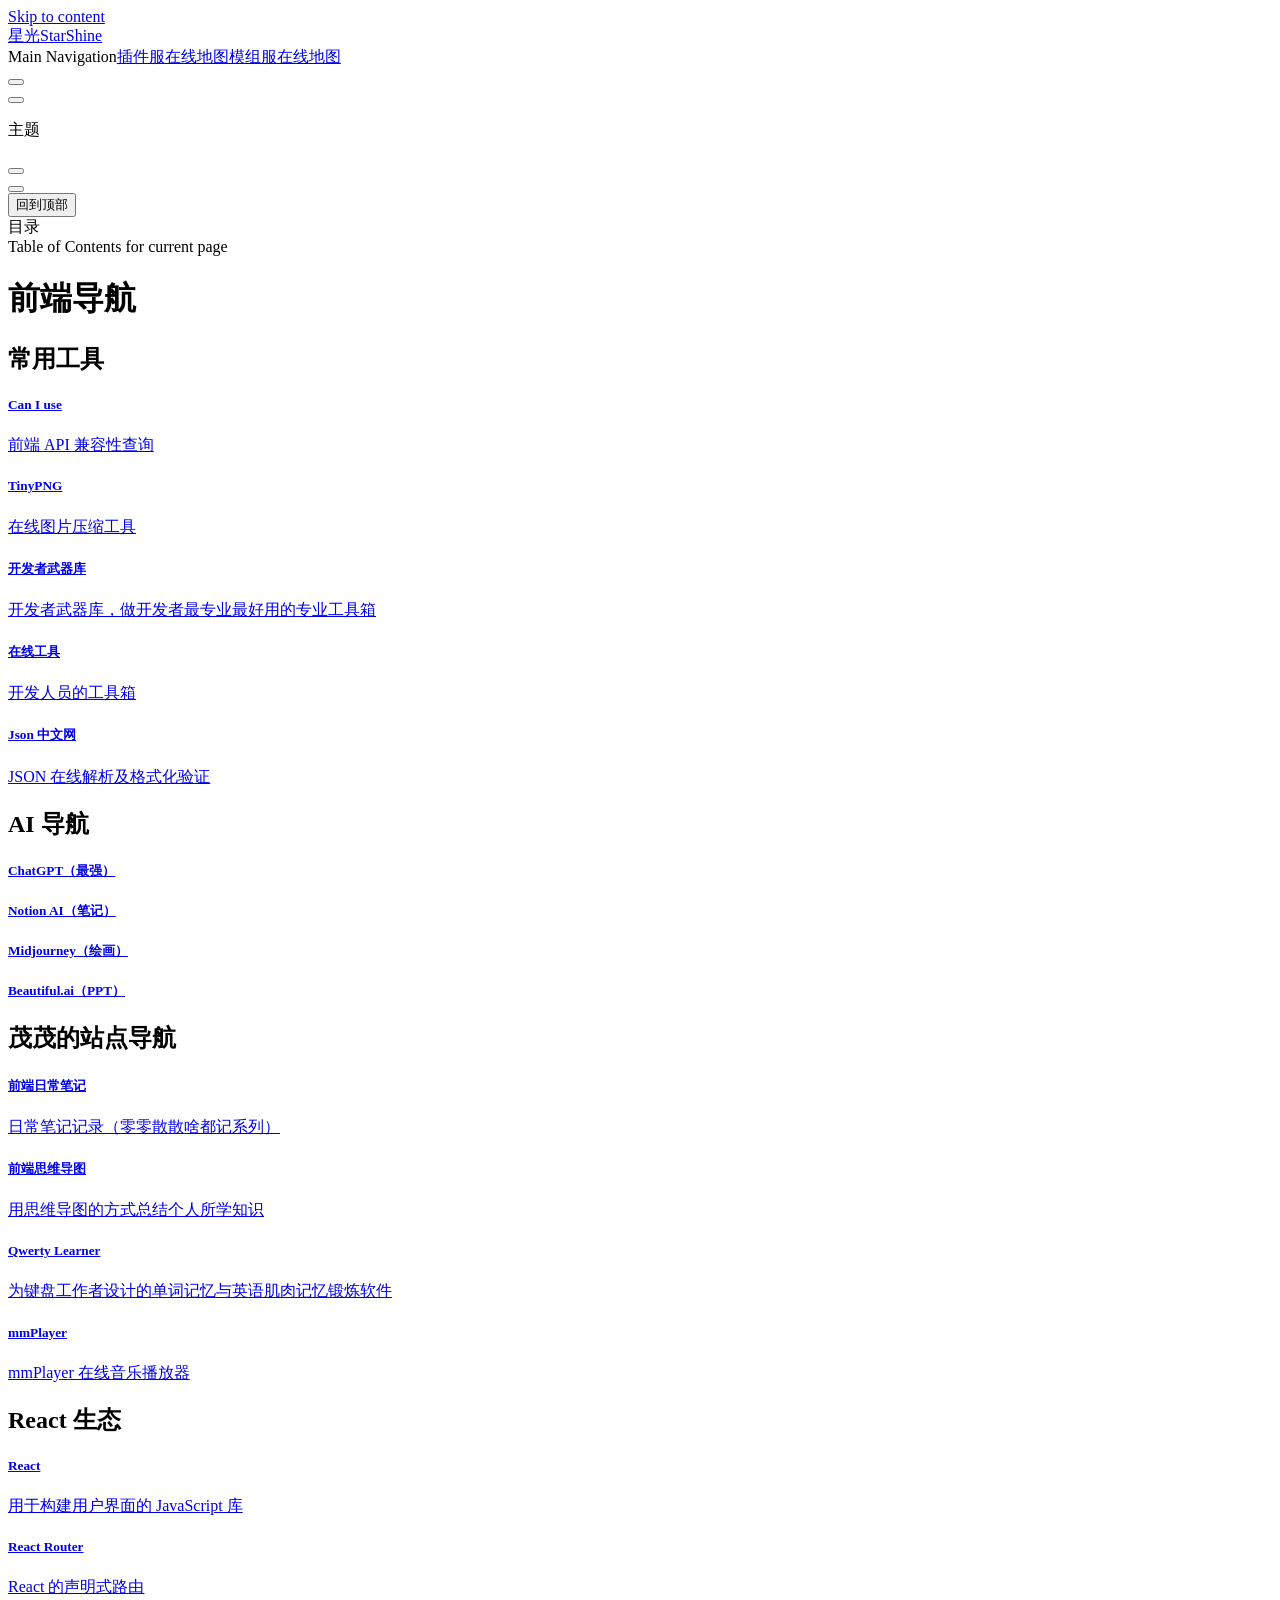
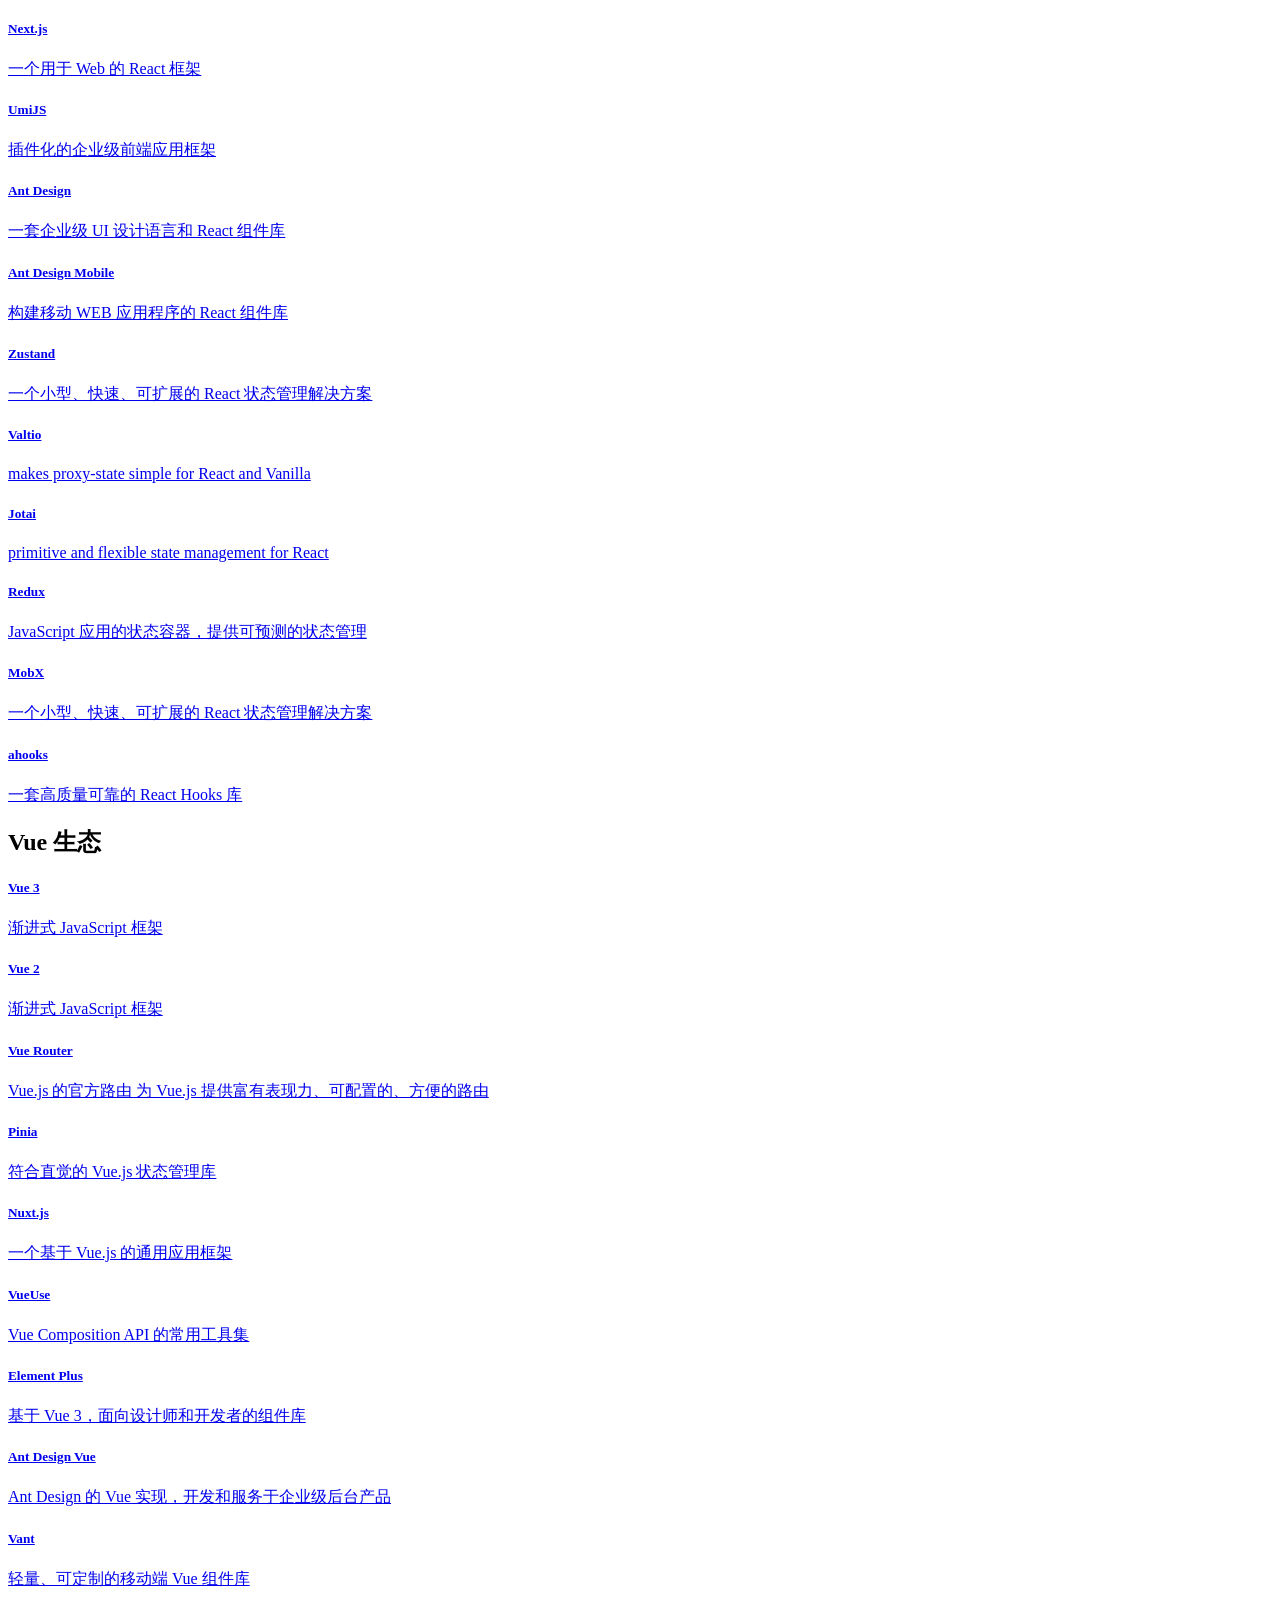
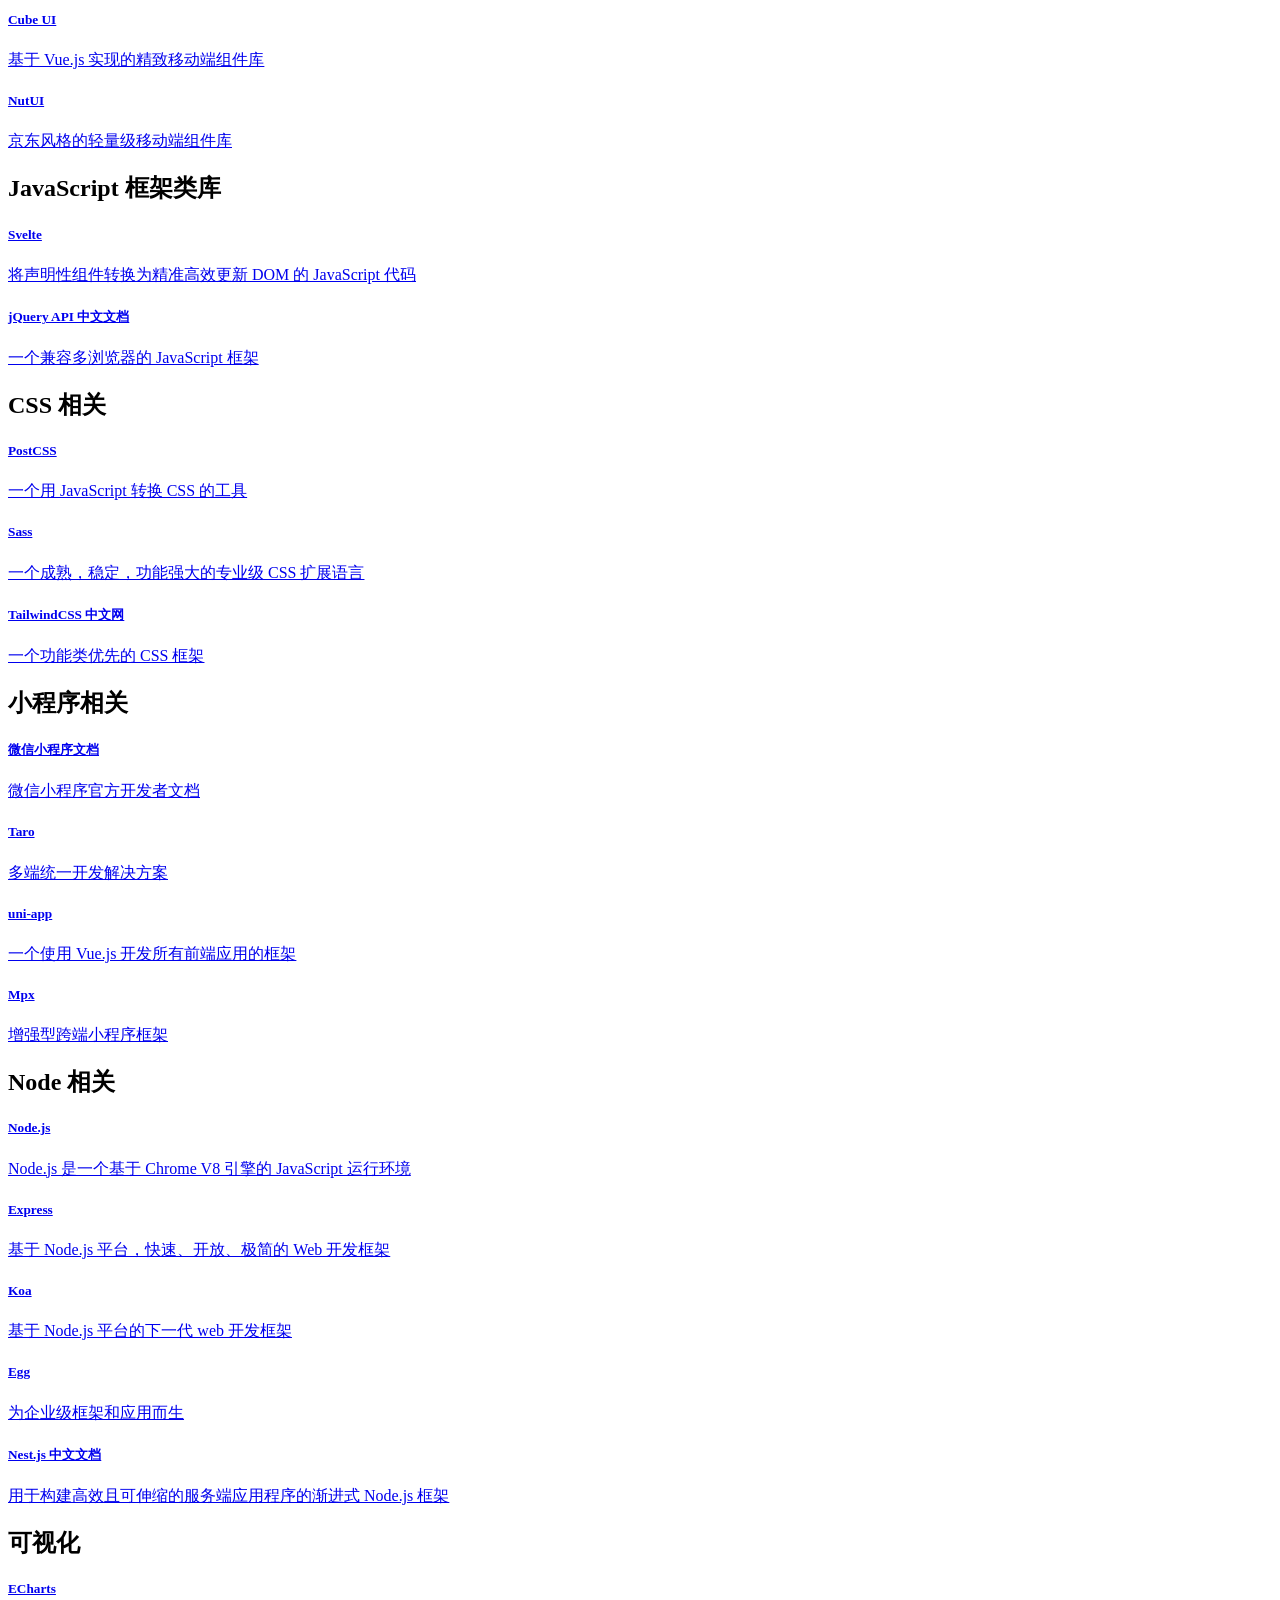
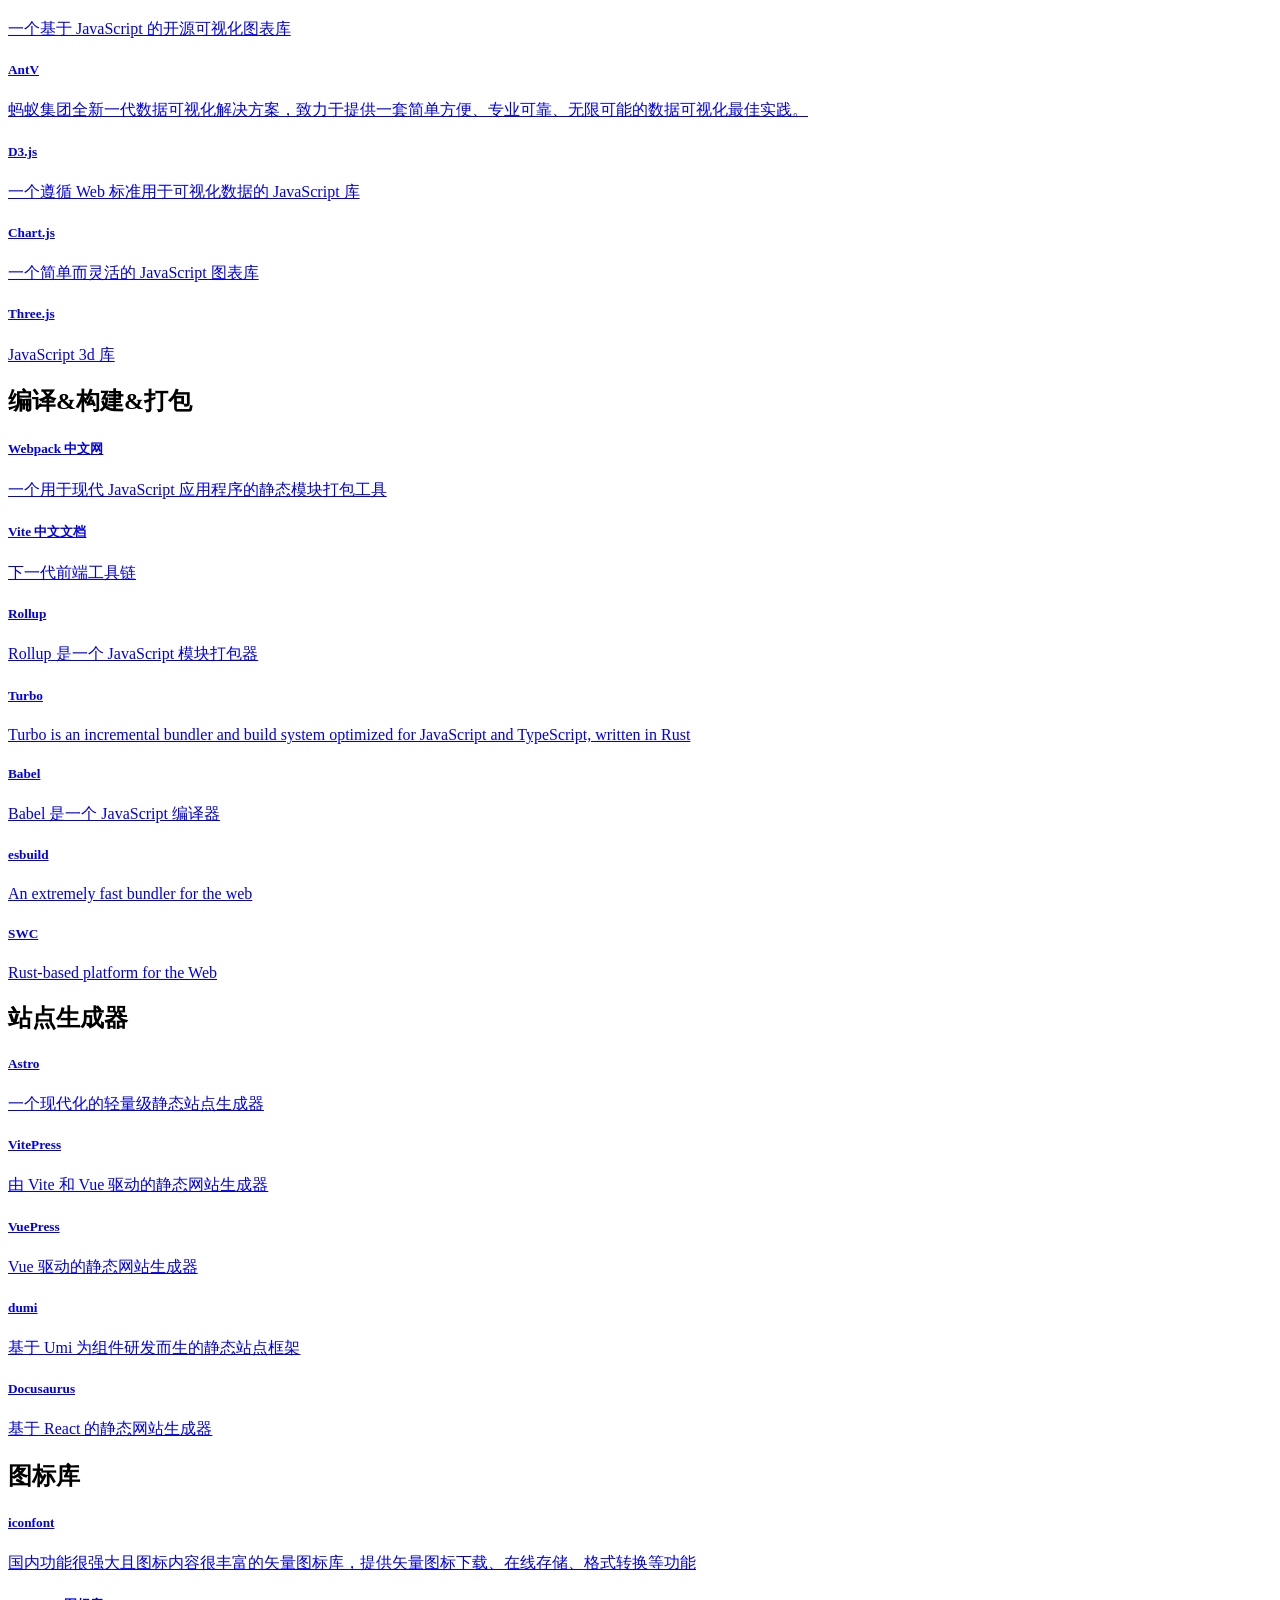
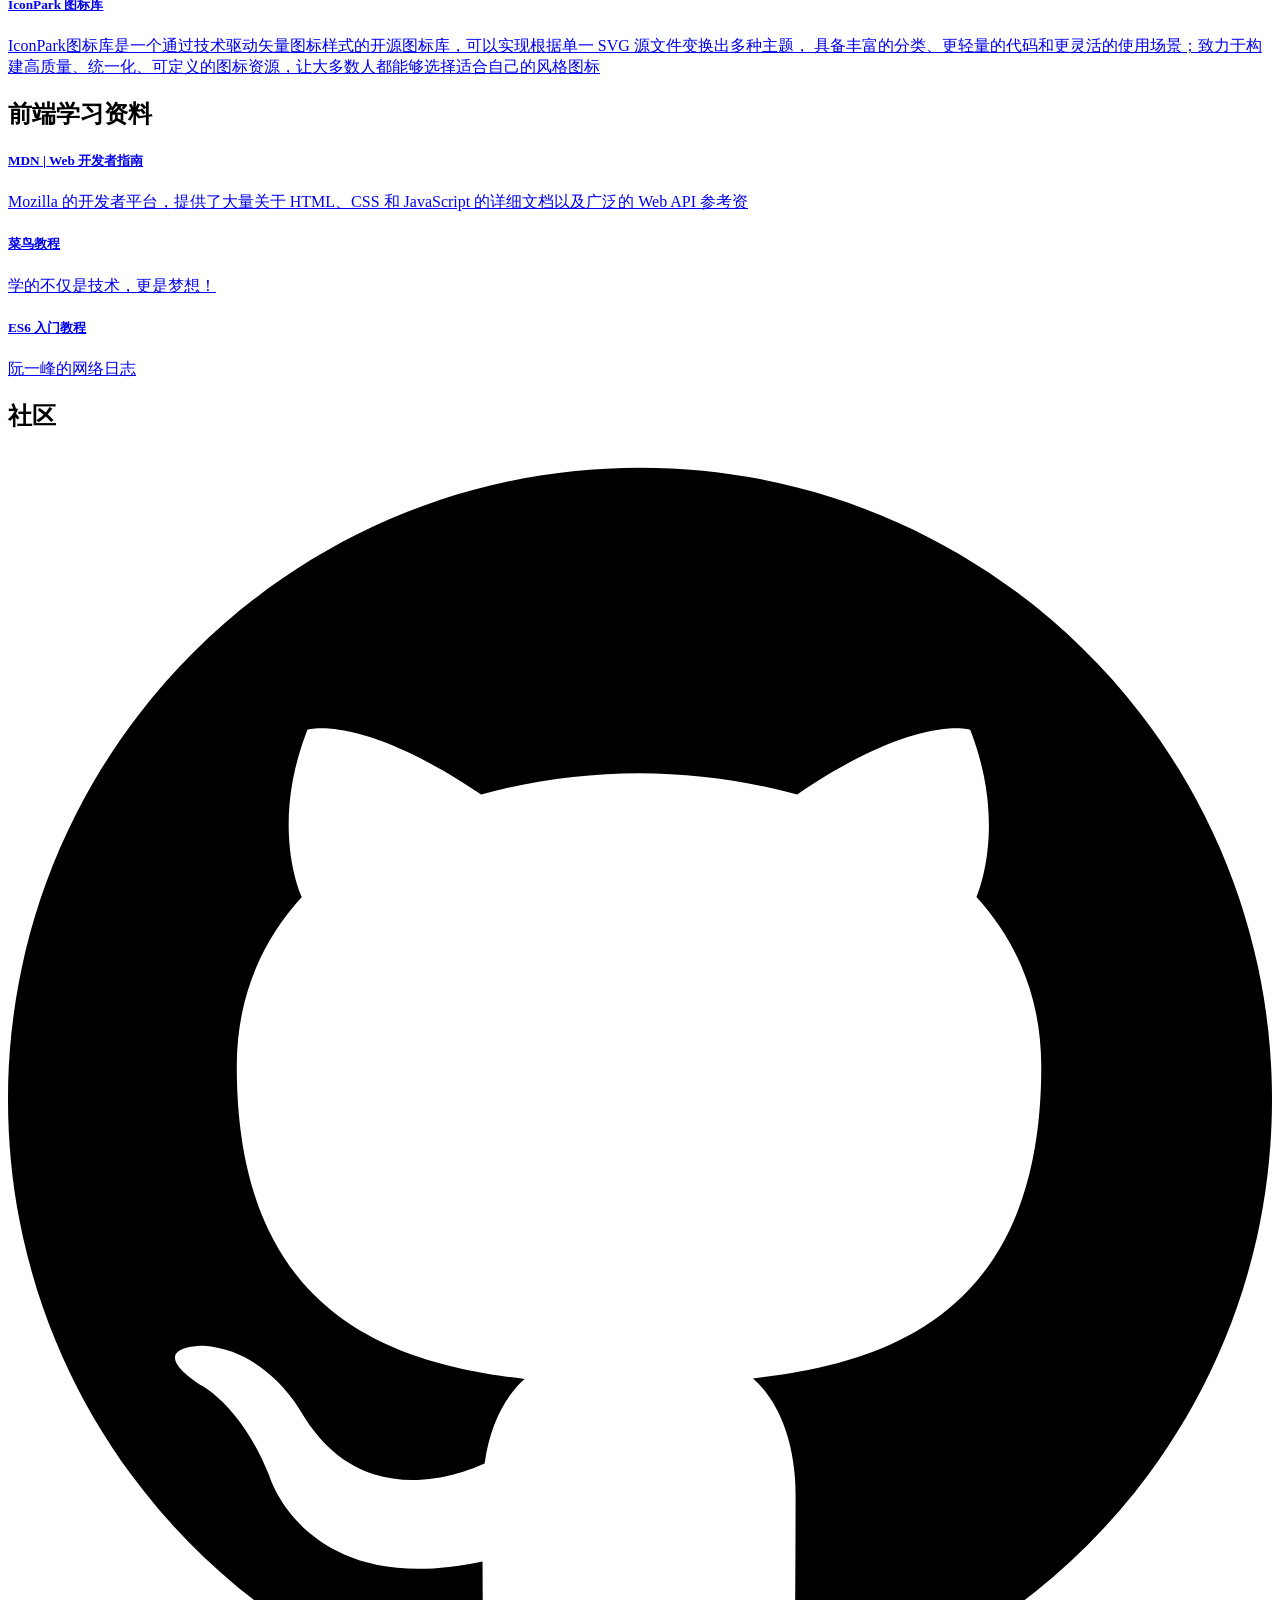
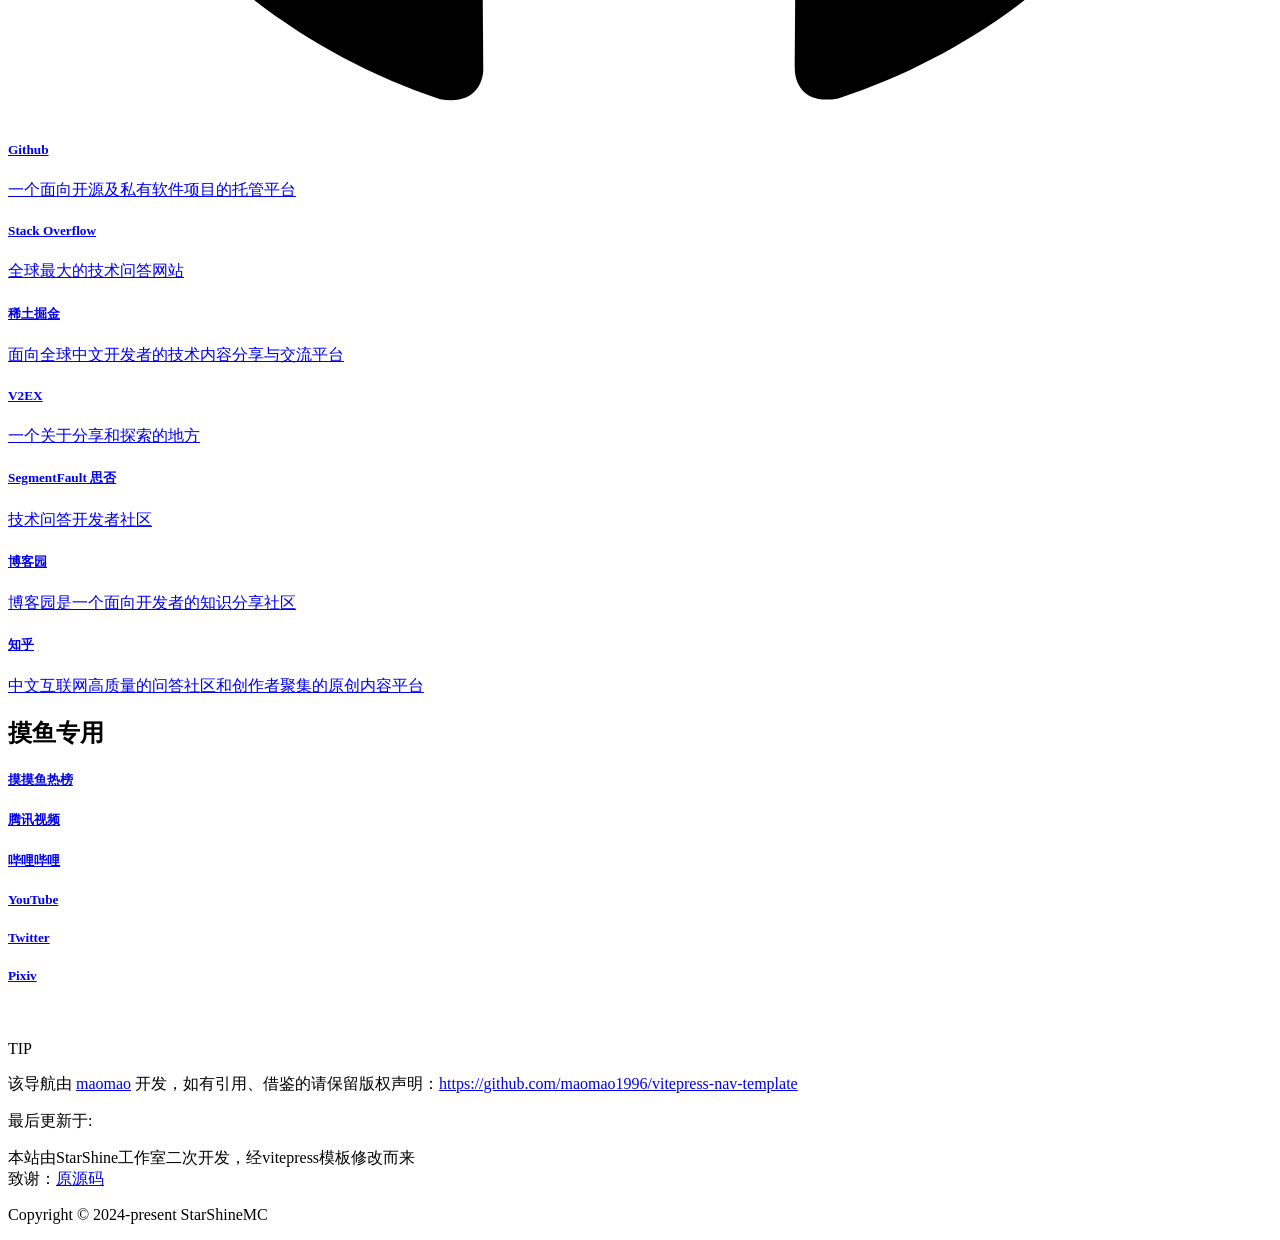
==== commit b6f667d1: "Deploying to gh-pages from @ 5d94b992234f91b63435bce8534e3c11214db32c 🚀" ====
--- a/nav/index.html
+++ b/nav/index.html
@@ -25,8 +25,8 @@
   </head>
   <body>
     <div id="app"><div class="Layout m-nav-layout" data-v-7cb4efe6><!--[--><!--]--><!--[--><span tabindex="-1" data-v-e8152104></span><a href="#VPContent" class="VPSkipLink visually-hidden" data-v-e8152104> Skip to content </a><!--]--><!----><header class="VPNav" data-v-7cb4efe6 data-v-ea148854><div class="VPNavBar top" data-v-ea148854 data-v-0724480d><div class="wrapper" data-v-0724480d><div class="container" data-v-0724480d><div class="title" data-v-0724480d><div class="VPNavBarTitle" data-v-0724480d data-v-1f66e29d><a class="title" href="/StarShine-Web/" data-v-1f66e29d><!--[--><!--]--><!--[--><img class="VPImage logo" src="/StarShine-Web/logo.png" alt data-v-6e5ecf35><!--]--><span data-v-1f66e29d>星光StarShine</span><!--[--><!--[--><!--[--><!--[--><img class="visitor" src="https://visitor-badge.laobi.icu/badge?page_id=starshine.vitepress-web" onerror="this.style.display=&#39;none&#39;" data-v-124f1dab><!--]--><!--]--><!--]--><!--]--></a></div></div><div class="content" data-v-0724480d><div class="content-body" data-v-0724480d><!--[--><!--]--><div class="VPNavBarSearch search" data-v-0724480d><!----></div><nav aria-labelledby="main-nav-aria-label" class="VPNavBarMenu menu" data-v-0724480d data-v-05bd997a><span id="main-nav-aria-label" class="visually-hidden" data-v-05bd997a>Main Navigation</span><!--[--><!--[--><a class="VPLink link vp-external-link-icon VPNavBarMenuLink" href="http://mc.8bc.top:20000/" target="_blank" rel="noreferrer" tabindex="0" data-v-05bd997a data-v-20d3dafa><!--[--><span data-v-20d3dafa>插件服在线地图</span><!--]--></a><!--]--><!--[--><a class="VPLink link vp-external-link-icon VPNavBarMenuLink" href="http://mc.8bc.top:27774/" target="_blank" rel="noreferrer" tabindex="0" data-v-05bd997a data-v-20d3dafa><!--[--><span data-v-20d3dafa>模组服在线地图</span><!--]--></a><!--]--><!--]--></nav><!----><div class="VPNavBarAppearance appearance" data-v-0724480d data-v-632dc8b9><button class="VPSwitch VPSwitchAppearance" type="button" role="switch" title="切换到深色模式" aria-checked="false" data-v-632dc8b9 data-v-aefec510 data-v-45278f36><span class="check" data-v-45278f36><span class="icon" data-v-45278f36><!--[--><span class="vpi-sun sun" data-v-aefec510></span><span class="vpi-moon moon" data-v-aefec510></span><!--]--></span></span></button></div><div class="VPSocialLinks VPNavBarSocialLinks social-links" data-v-0724480d data-v-dedde283 data-v-4d9d7801><!--[--><a class="VPSocialLink no-icon" href="https://github.com/maomao1996/vitepress-nav-template" aria-label="github" target="_blank" rel="noopener" data-v-4d9d7801 data-v-219c289b><span class="vpi-social-github" /></a><!--]--></div><div class="VPFlyout VPNavBarExtra extra" data-v-0724480d data-v-51b1c64a data-v-6dd6b830><button type="button" class="button" aria-haspopup="true" aria-expanded="false" aria-label="extra navigation" data-v-6dd6b830><span class="vpi-more-horizontal icon" data-v-6dd6b830></span></button><div class="menu" data-v-6dd6b830><div class="VPMenu" data-v-6dd6b830 data-v-f7a45937><!----><!--[--><!--[--><!----><div class="group" data-v-51b1c64a><div class="item appearance" data-v-51b1c64a><p class="label" data-v-51b1c64a>主题</p><div class="appearance-action" data-v-51b1c64a><button class="VPSwitch VPSwitchAppearance" type="button" role="switch" title="切换到深色模式" aria-checked="false" data-v-51b1c64a data-v-aefec510 data-v-45278f36><span class="check" data-v-45278f36><span class="icon" data-v-45278f36><!--[--><span class="vpi-sun sun" data-v-aefec510></span><span class="vpi-moon moon" data-v-aefec510></span><!--]--></span></span></button></div></div></div><div class="group" data-v-51b1c64a><div class="item social-links" data-v-51b1c64a><div class="VPSocialLinks social-links-list" data-v-51b1c64a data-v-4d9d7801><!--[--><a class="VPSocialLink no-icon" href="https://github.com/maomao1996/vitepress-nav-template" aria-label="github" target="_blank" rel="noopener" data-v-4d9d7801 data-v-219c289b><span class="vpi-social-github" /></a><!--]--></div></div></div><!--]--><!--]--></div></div></div><!--[--><!--]--><button type="button" class="VPNavBarHamburger hamburger" aria-label="mobile navigation" aria-expanded="false" aria-controls="VPNavScreen" data-v-0724480d data-v-51c438c1><span class="container" data-v-51c438c1><span class="top" data-v-51c438c1></span><span class="middle" data-v-51c438c1></span><span class="bottom" data-v-51c438c1></span></span></button></div></div></div></div><div class="divider" data-v-0724480d><div class="divider-line" data-v-0724480d></div></div></div><!----></header><div class="VPLocalNav empty fixed" data-v-7cb4efe6 data-v-bc19262c><div class="container" data-v-bc19262c><!----><div class="VPLocalNavOutlineDropdown" style="--vp-vh:0px;" data-v-bc19262c data-v-2079d3b9><button data-v-2079d3b9>回到顶部</button><!----></div></div></div><!----><div class="VPContent" id="VPContent" data-v-7cb4efe6 data-v-46f1df28><div class="VPDoc has-aside" data-v-46f1df28 data-v-68270971><!--[--><!--]--><div class="container" data-v-68270971><div class="aside" data-v-68270971><div class="aside-curtain" data-v-68270971></div><div class="aside-container" data-v-68270971><div class="aside-content" data-v-68270971><div class="VPDocAside" data-v-68270971 data-v-578eff5a><!--[--><!--]--><!--[--><!--]--><div class="VPDocAsideOutline" role="navigation" data-v-578eff5a data-v-645a1e5e><div class="content" data-v-645a1e5e><div class="outline-marker" data-v-645a1e5e></div><div class="outline-title" role="heading" aria-level="2" data-v-645a1e5e>目录</div><nav aria-labelledby="doc-outline-aria-label" data-v-645a1e5e><span class="visually-hidden" id="doc-outline-aria-label" data-v-645a1e5e> Table of Contents for current page </span><ul class="VPDocOutlineItem root" data-v-645a1e5e data-v-a088e582><!--[--><!--]--></ul></nav></div></div><!--[--><!--]--><div class="spacer" data-v-578eff5a></div><!--[--><!--]--><!----><!--[--><!--]--><!--[--><!--]--></div></div></div></div><div class="content" data-v-68270971><div class="content-container" data-v-68270971><!--[--><!--]--><main class="main" data-v-68270971><div style="position:relative;" class="vp-doc _StarShine-Web_nav_" data-v-68270971><div><h1 id="前端导航" tabindex="-1">前端导航 <a class="header-anchor" href="#前端导航" aria-label="Permalink to &quot;前端导航&quot;">​</a></h1><!--[--><!--[--><h2 id="常用工具" tabindex="-1" data-v-47b65f67>常用工具 <a class="header-anchor" href="#常用工具" aria-hidden="true" data-v-47b65f67></a></h2><div class="m-nav-links" data-v-47b65f67><!--[--><a class="m-nav-link" href="https://caniuse.com" target="_blank" rel="noreferrer" data-v-47b65f67 data-v-1605d8f3><article class="box" data-v-1605d8f3><div class="box-header" data-v-1605d8f3><div class="icon" data-v-1605d8f3><img src="https://caniuse.com/img/favicon-128.png" alt="Can I use" onerror="this.parentElement.style.display=&#39;none&#39;" data-v-1605d8f3></div><h5 id="can-i-use" class="title" data-v-1605d8f3>Can I use</h5></div><p class="desc" data-v-1605d8f3>前端 API 兼容性查询</p></article></a><a class="m-nav-link" href="https://tinypng.com" target="_blank" rel="noreferrer" data-v-47b65f67 data-v-1605d8f3><article class="box" data-v-1605d8f3><div class="box-header" data-v-1605d8f3><div class="icon" data-v-1605d8f3><img src="https://tinypng.com/images/apple-touch-icon.png" alt="TinyPNG" onerror="this.parentElement.style.display=&#39;none&#39;" data-v-1605d8f3></div><h5 id="tinypng" class="title" data-v-1605d8f3>TinyPNG</h5></div><p class="desc" data-v-1605d8f3>在线图片压缩工具</p></article></a><a class="m-nav-link" href="https://devtool.tech" target="_blank" rel="noreferrer" data-v-47b65f67 data-v-1605d8f3><article class="box" data-v-1605d8f3><div class="box-header" data-v-1605d8f3><div class="icon" data-v-1605d8f3><img src="https://devtool.tech/logo.svg" alt="开发者武器库" onerror="this.parentElement.style.display=&#39;none&#39;" data-v-1605d8f3></div><h5 id="开发者武器库" class="title" data-v-1605d8f3>开发者武器库</h5></div><p class="desc" data-v-1605d8f3>开发者武器库，做开发者最专业最好用的专业工具箱</p></article></a><a class="m-nav-link" href="https://tool.lu" target="_blank" rel="noreferrer" data-v-47b65f67 data-v-1605d8f3><article class="box" data-v-1605d8f3><div class="box-header" data-v-1605d8f3><div class="icon" data-v-1605d8f3><img src="https://tool.lu/favicon.ico" alt="在线工具" onerror="this.parentElement.style.display=&#39;none&#39;" data-v-1605d8f3></div><h5 id="在线工具" class="title" data-v-1605d8f3>在线工具</h5></div><p class="desc" data-v-1605d8f3>开发人员的工具箱</p></article></a><a class="m-nav-link" href="https://www.json.cn" target="_blank" rel="noreferrer" data-v-47b65f67 data-v-1605d8f3><article class="box" data-v-1605d8f3><div class="box-header" data-v-1605d8f3><div class="icon" data-v-1605d8f3><img src="/StarShine-Web/icons/json-cn.ico" alt="Json 中文网" onerror="this.parentElement.style.display=&#39;none&#39;" data-v-1605d8f3></div><h5 id="json-中文网" class="title" data-v-1605d8f3>Json 中文网</h5></div><p class="desc" data-v-1605d8f3>JSON 在线解析及格式化验证</p></article></a><!--]--></div><!--]--><!--[--><h2 id="ai-导航" tabindex="-1" data-v-47b65f67>AI 导航 <a class="header-anchor" href="#ai-导航" aria-hidden="true" data-v-47b65f67></a></h2><div class="m-nav-links" data-v-47b65f67><!--[--><a class="m-nav-link" href="https://chat.openai.com/chat" target="_blank" rel="noreferrer" data-v-47b65f67 data-v-1605d8f3><article class="box" data-v-1605d8f3><div class="box-header" data-v-1605d8f3><div class="icon" data-v-1605d8f3><img src="/StarShine-Web/icons/chatgpt.png" alt="ChatGPT（最强）" onerror="this.parentElement.style.display=&#39;none&#39;" data-v-1605d8f3></div><h5 id="chatgpt-最强" class="title" data-v-1605d8f3>ChatGPT（最强）</h5></div><!----></article></a><a class="m-nav-link" href="https://www.notion.so" target="_blank" rel="noreferrer" data-v-47b65f67 data-v-1605d8f3><article class="box" data-v-1605d8f3><div class="box-header" data-v-1605d8f3><div class="icon" data-v-1605d8f3><img src="https://www.notion.so/images/logo-ios.png" alt="Notion AI（笔记）" onerror="this.parentElement.style.display=&#39;none&#39;" data-v-1605d8f3></div><h5 id="notion-ai-笔记" class="title" data-v-1605d8f3>Notion AI（笔记）</h5></div><!----></article></a><a class="m-nav-link" href="https://www.midjourney.com" target="_blank" rel="noreferrer" data-v-47b65f67 data-v-1605d8f3><article class="box" data-v-1605d8f3><div class="box-header" data-v-1605d8f3><div class="icon" data-v-1605d8f3><img src="https://www.midjourney.com/apple-touch-icon.png" alt="Midjourney（绘画）" onerror="this.parentElement.style.display=&#39;none&#39;" data-v-1605d8f3></div><h5 id="midjourney-绘画" class="title" data-v-1605d8f3>Midjourney（绘画）</h5></div><!----></article></a><a class="m-nav-link" href="https://www.beautiful.ai" target="_blank" rel="noreferrer" data-v-47b65f67 data-v-1605d8f3><article class="box" data-v-1605d8f3><div class="box-header" data-v-1605d8f3><div class="icon" data-v-1605d8f3><img src="https://global-uploads.webflow.com/59deb588800ae30001ec19c9/5d4891e0e260e3c1bc37b100_beautiful%20ai%20favicon%20%20blue%20square.png" alt="Beautiful.ai（PPT）" onerror="this.parentElement.style.display=&#39;none&#39;" data-v-1605d8f3></div><h5 id="beautiful-ai-ppt" class="title" data-v-1605d8f3>Beautiful.ai（PPT）</h5></div><!----></article></a><!--]--></div><!--]--><!--[--><h2 id="茂茂的站点导航" tabindex="-1" data-v-47b65f67>茂茂的站点导航 <a class="header-anchor" href="#茂茂的站点导航" aria-hidden="true" data-v-47b65f67></a></h2><div class="m-nav-links" data-v-47b65f67><!--[--><a class="m-nav-link" href="https://github.com/maomao1996/daily-notes" target="_blank" rel="noreferrer" data-v-47b65f67 data-v-1605d8f3><article class="box" data-v-1605d8f3><div class="box-header" data-v-1605d8f3><div class="icon" data-v-1605d8f3><img src="/StarShine-Web/logo.png" alt="前端日常笔记" onerror="this.parentElement.style.display=&#39;none&#39;" data-v-1605d8f3></div><h5 id="前端日常笔记" class="title" data-v-1605d8f3>前端日常笔记</h5></div><p class="desc" data-v-1605d8f3>日常笔记记录（零零散散啥都记系列）</p></article></a><a class="m-nav-link" href="https://mindmap.fe-mm.com" target="_blank" rel="noreferrer" data-v-47b65f67 data-v-1605d8f3><article class="box" data-v-1605d8f3><div class="box-header" data-v-1605d8f3><div class="icon" data-v-1605d8f3><img src="/StarShine-Web/logo.png" alt="前端思维导图" onerror="this.parentElement.style.display=&#39;none&#39;" data-v-1605d8f3></div><h5 id="前端思维导图" class="title" data-v-1605d8f3>前端思维导图</h5></div><p class="desc" data-v-1605d8f3>用思维导图的方式总结个人所学知识</p></article></a><a class="m-nav-link" href="https://qwerty.fe-mm.com" target="_blank" rel="noreferrer" data-v-47b65f67 data-v-1605d8f3><article class="box" data-v-1605d8f3><div class="box-header" data-v-1605d8f3><div class="icon" data-v-1605d8f3><img src="https://qwerty.fe-mm.com/apple-touch-icon.png" alt="Qwerty Learner" onerror="this.parentElement.style.display=&#39;none&#39;" data-v-1605d8f3></div><h5 id="qwerty-learner" class="title" data-v-1605d8f3>Qwerty Learner</h5></div><p class="desc" data-v-1605d8f3>为键盘工作者设计的单词记忆与英语肌肉记忆锻炼软件</p></article></a><a class="m-nav-link" href="https://netease-music.fe-mm.com" target="_blank" rel="noreferrer" data-v-47b65f67 data-v-1605d8f3><article class="box" data-v-1605d8f3><div class="box-header" data-v-1605d8f3><div class="icon" data-v-1605d8f3><img src="/StarShine-Web/logo.png" alt="mmPlayer" onerror="this.parentElement.style.display=&#39;none&#39;" data-v-1605d8f3></div><h5 id="mmplayer" class="title" data-v-1605d8f3>mmPlayer</h5></div><p class="desc" data-v-1605d8f3>mmPlayer 在线音乐播放器</p></article></a><!--]--></div><!--]--><!--[--><h2 id="react-生态" tabindex="-1" data-v-47b65f67>React 生态 <a class="header-anchor" href="#react-生态" aria-hidden="true" data-v-47b65f67></a></h2><div class="m-nav-links" data-v-47b65f67><!--[--><a class="m-nav-link" href="https://zh-hans.reactjs.org" target="_blank" rel="noreferrer" data-v-47b65f67 data-v-1605d8f3><article class="box" data-v-1605d8f3><div class="box-header" data-v-1605d8f3><div class="icon" data-v-1605d8f3><img src="https://zh-hans.reactjs.org/favicon.ico" alt="React" onerror="this.parentElement.style.display=&#39;none&#39;" data-v-1605d8f3></div><h5 id="react" class="title" data-v-1605d8f3>React</h5></div><p class="desc" data-v-1605d8f3>用于构建用户界面的 JavaScript 库</p></article></a><a class="m-nav-link" href="https://reactrouter.com" target="_blank" rel="noreferrer" data-v-47b65f67 data-v-1605d8f3><article class="box" data-v-1605d8f3><div class="box-header" data-v-1605d8f3><div class="icon" data-v-1605d8f3><img src="https://reactrouter.com/favicon-light.png" alt="React Router" onerror="this.parentElement.style.display=&#39;none&#39;" data-v-1605d8f3></div><h5 id="react-router" class="title" data-v-1605d8f3>React Router</h5></div><p class="desc" data-v-1605d8f3>React 的声明式路由</p></article></a><a class="m-nav-link" href="https://nextjs.org" target="_blank" rel="noreferrer" data-v-47b65f67 data-v-1605d8f3><article class="box" data-v-1605d8f3><div class="box-header" data-v-1605d8f3><div class="icon" data-v-1605d8f3><img src="https://nextjs.org/static/favicon/safari-pinned-tab.svg" alt="Next.js" onerror="this.parentElement.style.display=&#39;none&#39;" data-v-1605d8f3></div><h5 id="next-js" class="title" data-v-1605d8f3>Next.js</h5></div><p class="desc" data-v-1605d8f3>一个用于 Web 的 React 框架</p></article></a><a class="m-nav-link" href="https://umijs.org" target="_blank" rel="noreferrer" data-v-47b65f67 data-v-1605d8f3><article class="box" data-v-1605d8f3><div class="box-header" data-v-1605d8f3><div class="icon" data-v-1605d8f3><img src="https://img.alicdn.com/tfs/TB1YHEpwUT1gK0jSZFhXXaAtVXa-28-27.svg" alt="UmiJS" onerror="this.parentElement.style.display=&#39;none&#39;" data-v-1605d8f3></div><h5 id="umijs" class="title" data-v-1605d8f3>UmiJS</h5></div><p class="desc" data-v-1605d8f3>插件化的企业级前端应用框架</p></article></a><a class="m-nav-link" href="https://ant.design" target="_blank" rel="noreferrer" data-v-47b65f67 data-v-1605d8f3><article class="box" data-v-1605d8f3><div class="box-header" data-v-1605d8f3><div class="icon" data-v-1605d8f3><img src="https://gw.alipayobjects.com/zos/rmsportal/rlpTLlbMzTNYuZGGCVYM.png" alt="Ant Design" onerror="this.parentElement.style.display=&#39;none&#39;" data-v-1605d8f3></div><h5 id="ant-design" class="title" data-v-1605d8f3>Ant Design</h5></div><p class="desc" data-v-1605d8f3>一套企业级 UI 设计语言和 React 组件库</p></article></a><a class="m-nav-link" href="https://mobile.ant.design" target="_blank" rel="noreferrer" data-v-47b65f67 data-v-1605d8f3><article class="box" data-v-1605d8f3><div class="box-header" data-v-1605d8f3><div class="icon" data-v-1605d8f3><img src="https://gw.alipayobjects.com/zos/bmw-prod/69a27fcc-ce52-4f27-83f1-c44541e9b65d.svg" alt="Ant Design Mobile" onerror="this.parentElement.style.display=&#39;none&#39;" data-v-1605d8f3></div><h5 id="ant-design-mobile" class="title" data-v-1605d8f3>Ant Design Mobile</h5></div><p class="desc" data-v-1605d8f3>构建移动 WEB 应用程序的 React 组件库</p></article></a><a class="m-nav-link" href="https://docs.pmnd.rs/zustand/getting-started/introduction" target="_blank" rel="noreferrer" data-v-47b65f67 data-v-1605d8f3><article class="box" data-v-1605d8f3><div class="box-header" data-v-1605d8f3><div class="icon" data-v-1605d8f3><img src="https://docs.pmnd.rs/apple-touch-icon.png" alt="Zustand" onerror="this.parentElement.style.display=&#39;none&#39;" data-v-1605d8f3></div><h5 id="zustand" class="title" data-v-1605d8f3>Zustand</h5></div><p class="desc" data-v-1605d8f3>一个小型、快速、可扩展的 React 状态管理解决方案</p></article></a><a class="m-nav-link" href="https://valtio.pmnd.rs" target="_blank" rel="noreferrer" data-v-47b65f67 data-v-1605d8f3><article class="box" data-v-1605d8f3><div class="box-header" data-v-1605d8f3><div class="icon" data-v-1605d8f3><img src="https://valtio.pmnd.rs/favicon.ico" alt="Valtio" onerror="this.parentElement.style.display=&#39;none&#39;" data-v-1605d8f3></div><h5 id="valtio" class="title" data-v-1605d8f3>Valtio</h5></div><p class="desc" data-v-1605d8f3>makes proxy-state simple for React and Vanilla</p></article></a><a class="m-nav-link" href="https://jotai.org" target="_blank" rel="noreferrer" data-v-47b65f67 data-v-1605d8f3><article class="box" data-v-1605d8f3><div class="box-header" data-v-1605d8f3><div class="icon" data-v-1605d8f3><img src="https://jotai.org/favicon.svg" alt="Jotai" onerror="this.parentElement.style.display=&#39;none&#39;" data-v-1605d8f3></div><h5 id="jotai" class="title" data-v-1605d8f3>Jotai</h5></div><p class="desc" data-v-1605d8f3>primitive and flexible state management for React</p></article></a><a class="m-nav-link" href="https://cn.redux.js.org" target="_blank" rel="noreferrer" data-v-47b65f67 data-v-1605d8f3><article class="box" data-v-1605d8f3><div class="box-header" data-v-1605d8f3><div class="icon" data-v-1605d8f3><img src="https://cn.redux.js.org/img/redux.svg" alt="Redux" onerror="this.parentElement.style.display=&#39;none&#39;" data-v-1605d8f3></div><h5 id="redux" class="title" data-v-1605d8f3>Redux</h5></div><p class="desc" data-v-1605d8f3>JavaScript 应用的状态容器，提供可预测的状态管理</p></article></a><a class="m-nav-link" href="https://zh.mobx.js.org" target="_blank" rel="noreferrer" data-v-47b65f67 data-v-1605d8f3><article class="box" data-v-1605d8f3><div class="box-header" data-v-1605d8f3><div class="icon" data-v-1605d8f3><img src="https://zh.mobx.js.org/assets/mobx.png" alt="MobX" onerror="this.parentElement.style.display=&#39;none&#39;" data-v-1605d8f3></div><h5 id="mobx" class="title" data-v-1605d8f3>MobX</h5></div><p class="desc" data-v-1605d8f3>一个小型、快速、可扩展的 React 状态管理解决方案</p></article></a><a class="m-nav-link" href="https://ahooks.js.org/zh-CN" target="_blank" rel="noreferrer" data-v-47b65f67 data-v-1605d8f3><article class="box" data-v-1605d8f3><div class="box-header" data-v-1605d8f3><div class="icon" data-v-1605d8f3><img src="https://ahooks.js.org/simple-logo.svg" alt="ahooks" onerror="this.parentElement.style.display=&#39;none&#39;" data-v-1605d8f3></div><h5 id="ahooks" class="title" data-v-1605d8f3>ahooks</h5></div><p class="desc" data-v-1605d8f3>一套高质量可靠的 React Hooks 库</p></article></a><!--]--></div><!--]--><!--[--><h2 id="vue-生态" tabindex="-1" data-v-47b65f67>Vue 生态 <a class="header-anchor" href="#vue-生态" aria-hidden="true" data-v-47b65f67></a></h2><div class="m-nav-links" data-v-47b65f67><!--[--><a class="m-nav-link" href="https://cn.vuejs.org" target="_blank" rel="noreferrer" data-v-47b65f67 data-v-1605d8f3><article class="box" data-v-1605d8f3><div class="box-header" data-v-1605d8f3><div class="icon" data-v-1605d8f3><img src="https://cn.vuejs.org/logo.svg" alt="Vue 3" onerror="this.parentElement.style.display=&#39;none&#39;" data-v-1605d8f3></div><h5 id="vue-3" class="title" data-v-1605d8f3>Vue 3</h5></div><p class="desc" data-v-1605d8f3>渐进式 JavaScript 框架</p></article></a><a class="m-nav-link" href="https://v2.cn.vuejs.org" target="_blank" rel="noreferrer" data-v-47b65f67 data-v-1605d8f3><article class="box" data-v-1605d8f3><div class="box-header" data-v-1605d8f3><div class="icon" data-v-1605d8f3><img src="https://cn.vuejs.org/logo.svg" alt="Vue 2" onerror="this.parentElement.style.display=&#39;none&#39;" data-v-1605d8f3></div><h5 id="vue-2" class="title" data-v-1605d8f3>Vue 2</h5></div><p class="desc" data-v-1605d8f3>渐进式 JavaScript 框架</p></article></a><a class="m-nav-link" href="https://router.vuejs.org/zh" target="_blank" rel="noreferrer" data-v-47b65f67 data-v-1605d8f3><article class="box" data-v-1605d8f3><div class="box-header" data-v-1605d8f3><div class="icon" data-v-1605d8f3><img src="https://cn.vuejs.org/logo.svg" alt="Vue Router" onerror="this.parentElement.style.display=&#39;none&#39;" data-v-1605d8f3></div><h5 id="vue-router" class="title" data-v-1605d8f3>Vue Router</h5></div><p class="desc" data-v-1605d8f3>Vue.js 的官方路由
-为 Vue.js 提供富有表现力、可配置的、方便的路由</p></article></a><a class="m-nav-link" href="https://pinia.vuejs.org/zh" target="_blank" rel="noreferrer" data-v-47b65f67 data-v-1605d8f3><article class="box" data-v-1605d8f3><div class="box-header" data-v-1605d8f3><div class="icon" data-v-1605d8f3><img src="https://pinia.vuejs.org/logo.svg" alt="Pinia" onerror="this.parentElement.style.display=&#39;none&#39;" data-v-1605d8f3></div><h5 id="pinia" class="title" data-v-1605d8f3>Pinia</h5></div><p class="desc" data-v-1605d8f3>符合直觉的 Vue.js 状态管理库</p></article></a><a class="m-nav-link" href="https://nuxt.com" target="_blank" rel="noreferrer" data-v-47b65f67 data-v-1605d8f3><article class="box" data-v-1605d8f3><div class="box-header" data-v-1605d8f3><div class="icon" data-v-1605d8f3><img src="https://nuxt.com/icon.png" alt="Nuxt.js" onerror="this.parentElement.style.display=&#39;none&#39;" data-v-1605d8f3></div><h5 id="nuxt-js" class="title" data-v-1605d8f3>Nuxt.js</h5></div><p class="desc" data-v-1605d8f3>一个基于 Vue.js 的通用应用框架</p></article></a><a class="m-nav-link" href="https://vueuse.org" target="_blank" rel="noreferrer" data-v-47b65f67 data-v-1605d8f3><article class="box" data-v-1605d8f3><div class="box-header" data-v-1605d8f3><div class="icon" data-v-1605d8f3><img src="https://vueuse.org/favicon.svg" alt="VueUse" onerror="this.parentElement.style.display=&#39;none&#39;" data-v-1605d8f3></div><h5 id="vueuse" class="title" data-v-1605d8f3>VueUse</h5></div><p class="desc" data-v-1605d8f3>Vue Composition API 的常用工具集</p></article></a><a class="m-nav-link" href="https://element-plus.org" target="_blank" rel="noreferrer" data-v-47b65f67 data-v-1605d8f3><article class="box" data-v-1605d8f3><div class="box-header" data-v-1605d8f3><div class="icon" data-v-1605d8f3><img src="https://element-plus.org/images/element-plus-logo-small.svg" alt="Element Plus" onerror="this.parentElement.style.display=&#39;none&#39;" data-v-1605d8f3></div><h5 id="element-plus" class="title" data-v-1605d8f3>Element Plus</h5></div><p class="desc" data-v-1605d8f3>基于 Vue 3，面向设计师和开发者的组件库</p></article></a><a class="m-nav-link" href="https://antdv.com" target="_blank" rel="noreferrer" data-v-47b65f67 data-v-1605d8f3><article class="box" data-v-1605d8f3><div class="box-header" data-v-1605d8f3><div class="icon" data-v-1605d8f3><img src="https://www.antdv.com/assets/logo.1ef800a8.svg" alt="Ant Design Vue" onerror="this.parentElement.style.display=&#39;none&#39;" data-v-1605d8f3></div><h5 id="ant-design-vue" class="title" data-v-1605d8f3>Ant Design Vue</h5></div><p class="desc" data-v-1605d8f3>Ant Design 的 Vue 实现，开发和服务于企业级后台产品</p></article></a><a class="m-nav-link" href="https://vant-ui.github.io/vant" target="_blank" rel="noreferrer" data-v-47b65f67 data-v-1605d8f3><article class="box" data-v-1605d8f3><div class="box-header" data-v-1605d8f3><div class="icon" data-v-1605d8f3><img src="https://fastly.jsdelivr.net/npm/@vant/assets/logo.png" alt="Vant" onerror="this.parentElement.style.display=&#39;none&#39;" data-v-1605d8f3></div><h5 id="vant" class="title" data-v-1605d8f3>Vant</h5></div><p class="desc" data-v-1605d8f3>轻量、可定制的移动端 Vue 组件库</p></article></a><a class="m-nav-link" href="https://didi.github.io/cube-ui" target="_blank" rel="noreferrer" data-v-47b65f67 data-v-1605d8f3><article class="box" data-v-1605d8f3><div class="box-header" data-v-1605d8f3><div class="icon" data-v-1605d8f3><img src="https://webapp.didistatic.com/static/webapp/shield/Cube-UI_logo.ico" alt="Cube UI" onerror="this.parentElement.style.display=&#39;none&#39;" data-v-1605d8f3></div><h5 id="cube-ui" class="title" data-v-1605d8f3>Cube UI</h5></div><p class="desc" data-v-1605d8f3>基于 Vue.js 实现的精致移动端组件库</p></article></a><a class="m-nav-link" href="https://nutui.jd.com" target="_blank" rel="noreferrer" data-v-47b65f67 data-v-1605d8f3><article class="box" data-v-1605d8f3><div class="box-header" data-v-1605d8f3><div class="icon" data-v-1605d8f3><img src="https://img14.360buyimg.com/imagetools/jfs/t1/167902/2/8762/791358/603742d7E9b4275e3/e09d8f9a8bf4c0ef.png" alt="NutUI" onerror="this.parentElement.style.display=&#39;none&#39;" data-v-1605d8f3></div><h5 id="nutui" class="title" data-v-1605d8f3>NutUI</h5></div><p class="desc" data-v-1605d8f3>京东风格的轻量级移动端组件库</p></article></a><!--]--></div><!--]--><!--[--><h2 id="javascript-框架类库" tabindex="-1" data-v-47b65f67>JavaScript 框架类库 <a class="header-anchor" href="#javascript-框架类库" aria-hidden="true" data-v-47b65f67></a></h2><div class="m-nav-links" data-v-47b65f67><!--[--><a class="m-nav-link" href="https://svelte.dev" target="_blank" rel="noreferrer" data-v-47b65f67 data-v-1605d8f3><article class="box" data-v-1605d8f3><div class="box-header" data-v-1605d8f3><div class="icon" data-v-1605d8f3><img src="https://svelte.dev/svelte-logo-horizontal.svg" alt="Svelte" onerror="this.parentElement.style.display=&#39;none&#39;" data-v-1605d8f3></div><h5 id="svelte" class="title" data-v-1605d8f3>Svelte</h5></div><p class="desc" data-v-1605d8f3>将声明性组件转换为精准高效更新 DOM 的 JavaScript 代码</p></article></a><a class="m-nav-link" href="https://jquery.cuishifeng.cn" target="_blank" rel="noreferrer" data-v-47b65f67 data-v-1605d8f3><article class="box" data-v-1605d8f3><div class="box-header" data-v-1605d8f3><div class="icon" data-v-1605d8f3><img src="/StarShine-Web/icons/jquery.svg" alt="jQuery API 中文文档" onerror="this.parentElement.style.display=&#39;none&#39;" data-v-1605d8f3></div><h5 id="jquery-api-中文文档" class="title" data-v-1605d8f3>jQuery API 中文文档</h5></div><p class="desc" data-v-1605d8f3>一个兼容多浏览器的 JavaScript 框架</p></article></a><!--]--></div><!--]--><!--[--><h2 id="css-相关" tabindex="-1" data-v-47b65f67>CSS 相关 <a class="header-anchor" href="#css-相关" aria-hidden="true" data-v-47b65f67></a></h2><div class="m-nav-links" data-v-47b65f67><!--[--><a class="m-nav-link" href="https://postcss.org" target="_blank" rel="noreferrer" data-v-47b65f67 data-v-1605d8f3><article class="box" data-v-1605d8f3><div class="box-header" data-v-1605d8f3><div class="icon" data-v-1605d8f3><img src="https://postcss.org/assets/logo-3e39b0aa.svg" alt="PostCSS" onerror="this.parentElement.style.display=&#39;none&#39;" data-v-1605d8f3></div><h5 id="postcss" class="title" data-v-1605d8f3>PostCSS</h5></div><p class="desc" data-v-1605d8f3>一个用 JavaScript 转换 CSS 的工具</p></article></a><a class="m-nav-link" href="https://sass-lang.com" target="_blank" rel="noreferrer" data-v-47b65f67 data-v-1605d8f3><article class="box" data-v-1605d8f3><div class="box-header" data-v-1605d8f3><div class="icon" data-v-1605d8f3><img src="https://sass-lang.com/assets/img/logos/logo-b6e1ef6e.svg" alt="Sass" onerror="this.parentElement.style.display=&#39;none&#39;" data-v-1605d8f3></div><h5 id="sass" class="title" data-v-1605d8f3>Sass</h5></div><p class="desc" data-v-1605d8f3>一个成熟，稳定，功能强大的专业级 CSS 扩展语言</p></article></a><a class="m-nav-link" href="https://www.tailwindcss.cn" target="_blank" rel="noreferrer" data-v-47b65f67 data-v-1605d8f3><article class="box" data-v-1605d8f3><div class="box-header" data-v-1605d8f3><div class="icon" data-v-1605d8f3><img src="https://www.tailwindcss.cn/apple-touch-icon.png" alt="TailwindCSS 中文网" onerror="this.parentElement.style.display=&#39;none&#39;" data-v-1605d8f3></div><h5 id="tailwindcss-中文网" class="title" data-v-1605d8f3>TailwindCSS 中文网</h5></div><p class="desc" data-v-1605d8f3>一个功能类优先的 CSS 框架</p></article></a><!--]--></div><!--]--><!--[--><h2 id="小程序相关" tabindex="-1" data-v-47b65f67>小程序相关 <a class="header-anchor" href="#小程序相关" aria-hidden="true" data-v-47b65f67></a></h2><div class="m-nav-links" data-v-47b65f67><!--[--><a class="m-nav-link" href="https://developers.weixin.qq.com/miniprogram/dev/framework/" target="_blank" rel="noreferrer" data-v-47b65f67 data-v-1605d8f3><article class="box" data-v-1605d8f3><div class="box-header" data-v-1605d8f3><div class="icon" data-v-1605d8f3><img src="https://res.wx.qq.com/a/wx_fed/assets/res/OTE0YTAw.png" alt="微信小程序文档" onerror="this.parentElement.style.display=&#39;none&#39;" data-v-1605d8f3></div><h5 id="微信小程序文档" class="title" data-v-1605d8f3>微信小程序文档</h5></div><p class="desc" data-v-1605d8f3>微信小程序官方开发者文档</p></article></a><a class="m-nav-link" href="https://taro.jd.com" target="_blank" rel="noreferrer" data-v-47b65f67 data-v-1605d8f3><article class="box" data-v-1605d8f3><div class="box-header" data-v-1605d8f3><div class="icon" data-v-1605d8f3><img src="/StarShine-Web/icons/taro.svg" alt="Taro" onerror="this.parentElement.style.display=&#39;none&#39;" data-v-1605d8f3></div><h5 id="taro" class="title" data-v-1605d8f3>Taro</h5></div><p class="desc" data-v-1605d8f3>多端统一开发解决方案</p></article></a><a class="m-nav-link" href="https://uniapp.dcloud.net.cn" target="_blank" rel="noreferrer" data-v-47b65f67 data-v-1605d8f3><article class="box" data-v-1605d8f3><div class="box-header" data-v-1605d8f3><div class="icon" data-v-1605d8f3><img src="https://web-assets.dcloud.net.cn/unidoc/zh/icon.png" alt="uni-app" onerror="this.parentElement.style.display=&#39;none&#39;" data-v-1605d8f3></div><h5 id="uni-app" class="title" data-v-1605d8f3>uni-app</h5></div><p class="desc" data-v-1605d8f3>一个使用 Vue.js 开发所有前端应用的框架</p></article></a><a class="m-nav-link" href="https://mpxjs.cn" target="_blank" rel="noreferrer" data-v-47b65f67 data-v-1605d8f3><article class="box" data-v-1605d8f3><div class="box-header" data-v-1605d8f3><div class="icon" data-v-1605d8f3><img src="https://mpxjs.cn/favicon.ico" alt="Mpx" onerror="this.parentElement.style.display=&#39;none&#39;" data-v-1605d8f3></div><h5 id="mpx" class="title" data-v-1605d8f3>Mpx</h5></div><p class="desc" data-v-1605d8f3>增强型跨端小程序框架</p></article></a><!--]--></div><!--]--><!--[--><h2 id="node-相关" tabindex="-1" data-v-47b65f67>Node 相关 <a class="header-anchor" href="#node-相关" aria-hidden="true" data-v-47b65f67></a></h2><div class="m-nav-links" data-v-47b65f67><!--[--><a class="m-nav-link" href="https://nodejs.org/zh-cn" target="_blank" rel="noreferrer" data-v-47b65f67 data-v-1605d8f3><article class="box" data-v-1605d8f3><div class="box-header" data-v-1605d8f3><div class="icon" data-v-1605d8f3><img src="/StarShine-Web/icons/nodejs.svg" alt="Node.js" onerror="this.parentElement.style.display=&#39;none&#39;" data-v-1605d8f3></div><h5 id="node-js" class="title" data-v-1605d8f3>Node.js</h5></div><p class="desc" data-v-1605d8f3>Node.js 是一个基于 Chrome V8 引擎的 JavaScript 运行环境</p></article></a><a class="m-nav-link" href="https://expressjs.com" target="_blank" rel="noreferrer" data-v-47b65f67 data-v-1605d8f3><article class="box" data-v-1605d8f3><div class="box-header" data-v-1605d8f3><div class="icon" data-v-1605d8f3><img src="https://expressjs.com/images/favicon.png" alt="Express" onerror="this.parentElement.style.display=&#39;none&#39;" data-v-1605d8f3></div><h5 id="express" class="title" data-v-1605d8f3>Express</h5></div><p class="desc" data-v-1605d8f3>基于 Node.js 平台，快速、开放、极简的 Web 开发框架</p></article></a><a class="m-nav-link" href="https://koajs.com" target="_blank" rel="noreferrer" data-v-47b65f67 data-v-1605d8f3><article class="box" data-v-1605d8f3><div class="box-header" data-v-1605d8f3><div class="icon" data-v-1605d8f3><img src="/StarShine-Web/icons/koa.svg" alt="Koa" onerror="this.parentElement.style.display=&#39;none&#39;" data-v-1605d8f3></div><h5 id="koa" class="title" data-v-1605d8f3>Koa</h5></div><p class="desc" data-v-1605d8f3>基于 Node.js 平台的下一代 web 开发框架</p></article></a><a class="m-nav-link" href="https://www.eggjs.org/zh-CN" target="_blank" rel="noreferrer" data-v-47b65f67 data-v-1605d8f3><article class="box" data-v-1605d8f3><div class="box-header" data-v-1605d8f3><div class="icon" data-v-1605d8f3><img src="https://www.eggjs.org/favicon.png" alt="Egg" onerror="this.parentElement.style.display=&#39;none&#39;" data-v-1605d8f3></div><h5 id="egg" class="title" data-v-1605d8f3>Egg</h5></div><p class="desc" data-v-1605d8f3>为企业级框架和应用而生</p></article></a><a class="m-nav-link" href="https://docs.nestjs.cn" target="_blank" rel="noreferrer" data-v-47b65f67 data-v-1605d8f3><article class="box" data-v-1605d8f3><div class="box-header" data-v-1605d8f3><div class="icon" data-v-1605d8f3><img src="https://d33wubrfki0l68.cloudfront.net/e937e774cbbe23635999615ad5d7732decad182a/26072/logo-small.ede75a6b.svg" alt="Nest.js 中文文档" onerror="this.parentElement.style.display=&#39;none&#39;" data-v-1605d8f3></div><h5 id="nest-js-中文文档" class="title" data-v-1605d8f3>Nest.js 中文文档</h5></div><p class="desc" data-v-1605d8f3>用于构建高效且可伸缩的服务端应用程序的渐进式 Node.js 框架</p></article></a><!--]--></div><!--]--><!--[--><h2 id="可视化" tabindex="-1" data-v-47b65f67>可视化 <a class="header-anchor" href="#可视化" aria-hidden="true" data-v-47b65f67></a></h2><div class="m-nav-links" data-v-47b65f67><!--[--><a class="m-nav-link" href="https://echarts.apache.org/zh/index.html" target="_blank" rel="noreferrer" data-v-47b65f67 data-v-1605d8f3><article class="box" data-v-1605d8f3><div class="box-header" data-v-1605d8f3><div class="icon" data-v-1605d8f3><img src="https://echarts.apache.org/zh/images/favicon.png" alt="ECharts" onerror="this.parentElement.style.display=&#39;none&#39;" data-v-1605d8f3></div><h5 id="echarts" class="title" data-v-1605d8f3>ECharts</h5></div><p class="desc" data-v-1605d8f3>一个基于 JavaScript 的开源可视化图表库</p></article></a><a class="m-nav-link" href="https://antv.vision/zh/" target="_blank" rel="noreferrer" data-v-47b65f67 data-v-1605d8f3><article class="box" data-v-1605d8f3><div class="box-header" data-v-1605d8f3><div class="icon" data-v-1605d8f3><img src="https://antv.vision/icons/icon-72x72.png" alt="AntV" onerror="this.parentElement.style.display=&#39;none&#39;" data-v-1605d8f3></div><h5 id="antv" class="title" data-v-1605d8f3>AntV</h5></div><p class="desc" data-v-1605d8f3>蚂蚁集团全新一代数据可视化解决方案，致力于提供一套简单方便、专业可靠、无限可能的数据可视化最佳实践。</p></article></a><a class="m-nav-link" href="https://d3js.org" target="_blank" rel="noreferrer" data-v-47b65f67 data-v-1605d8f3><article class="box" data-v-1605d8f3><div class="box-header" data-v-1605d8f3><div class="icon" data-v-1605d8f3><img src="https://d3js.org/favicon.png" alt="D3.js" onerror="this.parentElement.style.display=&#39;none&#39;" data-v-1605d8f3></div><h5 id="d3-js" class="title" data-v-1605d8f3>D3.js</h5></div><p class="desc" data-v-1605d8f3>一个遵循 Web 标准用于可视化数据的 JavaScript 库</p></article></a><a class="m-nav-link" href="https://www.chartjs.org" target="_blank" rel="noreferrer" data-v-47b65f67 data-v-1605d8f3><article class="box" data-v-1605d8f3><div class="box-header" data-v-1605d8f3><div class="icon" data-v-1605d8f3><img src="https://www.chartjs.org/favicon.ico" alt="Chart.js" onerror="this.parentElement.style.display=&#39;none&#39;" data-v-1605d8f3></div><h5 id="chart-js" class="title" data-v-1605d8f3>Chart.js</h5></div><p class="desc" data-v-1605d8f3>一个简单而灵活的 JavaScript 图表库</p></article></a><a class="m-nav-link" href="https://threejs.org" target="_blank" rel="noreferrer" data-v-47b65f67 data-v-1605d8f3><article class="box" data-v-1605d8f3><div class="box-header" data-v-1605d8f3><div class="icon" data-v-1605d8f3><img src="https://threejs.org/files/favicon.ico" alt="Three.js" onerror="this.parentElement.style.display=&#39;none&#39;" data-v-1605d8f3></div><h5 id="three-js" class="title" data-v-1605d8f3>Three.js</h5></div><p class="desc" data-v-1605d8f3>JavaScript 3d 库</p></article></a><!--]--></div><!--]--><!--[--><h2 id="编译-构建-打包" tabindex="-1" data-v-47b65f67>编译&amp;构建&amp;打包 <a class="header-anchor" href="#编译-构建-打包" aria-hidden="true" data-v-47b65f67></a></h2><div class="m-nav-links" data-v-47b65f67><!--[--><a class="m-nav-link" href="https://www.webpackjs.com" target="_blank" rel="noreferrer" data-v-47b65f67 data-v-1605d8f3><article class="box" data-v-1605d8f3><div class="box-header" data-v-1605d8f3><div class="icon" data-v-1605d8f3><img src="https://www.webpackjs.com/icon_180x180.png" alt="Webpack 中文网" onerror="this.parentElement.style.display=&#39;none&#39;" data-v-1605d8f3></div><h5 id="webpack-中文网" class="title" data-v-1605d8f3>Webpack 中文网</h5></div><p class="desc" data-v-1605d8f3>一个用于现代 JavaScript 应用程序的静态模块打包工具</p></article></a><a class="m-nav-link" href="https://cn.vitejs.dev" target="_blank" rel="noreferrer" data-v-47b65f67 data-v-1605d8f3><article class="box" data-v-1605d8f3><div class="box-header" data-v-1605d8f3><div class="icon" data-v-1605d8f3><img src="https://cn.vitejs.dev/logo.svg" alt="Vite 中文文档" onerror="this.parentElement.style.display=&#39;none&#39;" data-v-1605d8f3></div><h5 id="vite-中文文档" class="title" data-v-1605d8f3>Vite 中文文档</h5></div><p class="desc" data-v-1605d8f3>下一代前端工具链</p></article></a><a class="m-nav-link" href="https://www.rollupjs.com" target="_blank" rel="noreferrer" data-v-47b65f67 data-v-1605d8f3><article class="box" data-v-1605d8f3><div class="box-header" data-v-1605d8f3><div class="icon" data-v-1605d8f3><img src="https://www.rollupjs.com/img/favicon.png" alt="Rollup" onerror="this.parentElement.style.display=&#39;none&#39;" data-v-1605d8f3></div><h5 id="rollup" class="title" data-v-1605d8f3>Rollup</h5></div><p class="desc" data-v-1605d8f3>Rollup 是一个 JavaScript 模块打包器</p></article></a><a class="m-nav-link" href="https://turbo.build" target="_blank" rel="noreferrer" data-v-47b65f67 data-v-1605d8f3><article class="box" data-v-1605d8f3><div class="box-header" data-v-1605d8f3><div class="icon" data-v-1605d8f3><img src="https://turbo.build/images/favicon-dark/apple-touch-icon.png" alt="Turbo" onerror="this.parentElement.style.display=&#39;none&#39;" data-v-1605d8f3></div><h5 id="turbo" class="title" data-v-1605d8f3>Turbo</h5></div><p class="desc" data-v-1605d8f3>Turbo is an incremental bundler and build system optimized for JavaScript and TypeScript, written in Rust</p></article></a><a class="m-nav-link" href="https://www.babeljs.cn" target="_blank" rel="noreferrer" data-v-47b65f67 data-v-1605d8f3><article class="box" data-v-1605d8f3><div class="box-header" data-v-1605d8f3><div class="icon" data-v-1605d8f3><img src="https://www.babeljs.cn/img/favicon.png" alt="Babel" onerror="this.parentElement.style.display=&#39;none&#39;" data-v-1605d8f3></div><h5 id="babel" class="title" data-v-1605d8f3>Babel</h5></div><p class="desc" data-v-1605d8f3>Babel 是一个 JavaScript 编译器</p></article></a><a class="m-nav-link" href="https://esbuild.github.io" target="_blank" rel="noreferrer" data-v-47b65f67 data-v-1605d8f3><article class="box" data-v-1605d8f3><div class="box-header" data-v-1605d8f3><div class="icon" data-v-1605d8f3><img src="https://esbuild.github.io/favicon.svg" alt="esbuild" onerror="this.parentElement.style.display=&#39;none&#39;" data-v-1605d8f3></div><h5 id="esbuild" class="title" data-v-1605d8f3>esbuild</h5></div><p class="desc" data-v-1605d8f3>An extremely fast bundler for the web</p></article></a><a class="m-nav-link" href="https://swc.rs" target="_blank" rel="noreferrer" data-v-47b65f67 data-v-1605d8f3><article class="box" data-v-1605d8f3><div class="box-header" data-v-1605d8f3><div class="icon" data-v-1605d8f3><img src="https://swc.rs/favicon/apple-touch-icon.png" alt="SWC" onerror="this.parentElement.style.display=&#39;none&#39;" data-v-1605d8f3></div><h5 id="swc" class="title" data-v-1605d8f3>SWC</h5></div><p class="desc" data-v-1605d8f3>Rust-based platform for the Web</p></article></a><!--]--></div><!--]--><!--[--><h2 id="站点生成器" tabindex="-1" data-v-47b65f67>站点生成器 <a class="header-anchor" href="#站点生成器" aria-hidden="true" data-v-47b65f67></a></h2><div class="m-nav-links" data-v-47b65f67><!--[--><a class="m-nav-link" href="https://astro.build" target="_blank" rel="noreferrer" data-v-47b65f67 data-v-1605d8f3><article class="box" data-v-1605d8f3><div class="box-header" data-v-1605d8f3><div class="icon" data-v-1605d8f3><img src="https://astro.build/favicon.svg" alt="Astro" onerror="this.parentElement.style.display=&#39;none&#39;" data-v-1605d8f3></div><h5 id="astro" class="title" data-v-1605d8f3>Astro</h5></div><p class="desc" data-v-1605d8f3>一个现代化的轻量级静态站点生成器</p></article></a><a class="m-nav-link" href="https://vitepress.dev" target="_blank" rel="noreferrer" data-v-47b65f67 data-v-1605d8f3><article class="box" data-v-1605d8f3><div class="box-header" data-v-1605d8f3><div class="icon" data-v-1605d8f3><img src="https://cn.vuejs.org/logo.svg" alt="VitePress" onerror="this.parentElement.style.display=&#39;none&#39;" data-v-1605d8f3></div><h5 id="vitepress" class="title" data-v-1605d8f3>VitePress</h5></div><p class="desc" data-v-1605d8f3>由 Vite 和 Vue 驱动的静态网站生成器</p></article></a><a class="m-nav-link" href="https://vuepress.vuejs.org/zh" target="_blank" rel="noreferrer" data-v-47b65f67 data-v-1605d8f3><article class="box" data-v-1605d8f3><div class="box-header" data-v-1605d8f3><div class="icon" data-v-1605d8f3><img src="https://cn.vuejs.org/logo.svg" alt="VuePress" onerror="this.parentElement.style.display=&#39;none&#39;" data-v-1605d8f3></div><h5 id="vuepress" class="title" data-v-1605d8f3>VuePress</h5></div><p class="desc" data-v-1605d8f3>Vue 驱动的静态网站生成器</p></article></a><a class="m-nav-link" href="https://d.umijs.org" target="_blank" rel="noreferrer" data-v-47b65f67 data-v-1605d8f3><article class="box" data-v-1605d8f3><div class="box-header" data-v-1605d8f3><div class="icon" data-v-1605d8f3><img src="https://gw.alipayobjects.com/zos/bmw-prod/d3e3eb39-1cd7-4aa5-827c-877deced6b7e/lalxt4g3_w256_h256.png" alt="dumi" onerror="this.parentElement.style.display=&#39;none&#39;" data-v-1605d8f3></div><h5 id="dumi" class="title" data-v-1605d8f3>dumi</h5></div><p class="desc" data-v-1605d8f3>基于 Umi 为组件研发而生的静态站点框架</p></article></a><a class="m-nav-link" href="https://docusaurus.io/zh-CN" target="_blank" rel="noreferrer" data-v-47b65f67 data-v-1605d8f3><article class="box" data-v-1605d8f3><div class="box-header" data-v-1605d8f3><div class="icon" data-v-1605d8f3><img src="https://docusaurus.io/zh-CN/img/docusaurus.ico" alt="Docusaurus" onerror="this.parentElement.style.display=&#39;none&#39;" data-v-1605d8f3></div><h5 id="docusaurus" class="title" data-v-1605d8f3>Docusaurus</h5></div><p class="desc" data-v-1605d8f3>基于 React 的静态网站生成器</p></article></a><!--]--></div><!--]--><!--[--><h2 id="图标库" tabindex="-1" data-v-47b65f67>图标库 <a class="header-anchor" href="#图标库" aria-hidden="true" data-v-47b65f67></a></h2><div class="m-nav-links" data-v-47b65f67><!--[--><a class="m-nav-link" href="https://www.iconfont.cn" target="_blank" rel="noreferrer" data-v-47b65f67 data-v-1605d8f3><article class="box" data-v-1605d8f3><div class="box-header" data-v-1605d8f3><div class="icon" data-v-1605d8f3><img src="https://img.alicdn.com/imgextra/i4/O1CN01Z5paLz1O0zuCC7osS_!!6000000001644-55-tps-83-82.svg" alt="iconfont" onerror="this.parentElement.style.display=&#39;none&#39;" data-v-1605d8f3></div><h5 id="iconfont" class="title" data-v-1605d8f3>iconfont</h5></div><p class="desc" data-v-1605d8f3>国内功能很强大且图标内容很丰富的矢量图标库，提供矢量图标下载、在线存储、格式转换等功能</p></article></a><a class="m-nav-link" href="https://iconpark.oceanengine.com/official" target="_blank" rel="noreferrer" data-v-47b65f67 data-v-1605d8f3><article class="box" data-v-1605d8f3><div class="box-header" data-v-1605d8f3><div class="icon" data-v-1605d8f3><img src="https://lf1-cdn2-tos.bytegoofy.com/bydesign/iconparksite/logo.svg" alt="IconPark 图标库" onerror="this.parentElement.style.display=&#39;none&#39;" data-v-1605d8f3></div><h5 id="iconpark-图标库" class="title" data-v-1605d8f3>IconPark 图标库</h5></div><p class="desc" data-v-1605d8f3>IconPark图标库是一个通过技术驱动矢量图标样式的开源图标库，可以实现根据单一 SVG 源文件变换出多种主题， 具备丰富的分类、更轻量的代码和更灵活的使用场景；致力于构建高质量、统一化、可定义的图标资源，让大多数人都能够选择适合自己的风格图标</p></article></a><!----><!--]--></div><!--]--><!--[--><h2 id="前端学习资料" tabindex="-1" data-v-47b65f67>前端学习资料 <a class="header-anchor" href="#前端学习资料" aria-hidden="true" data-v-47b65f67></a></h2><div class="m-nav-links" data-v-47b65f67><!--[--><a class="m-nav-link" href="https://developer.mozilla.org/zh-CN" target="_blank" rel="noreferrer" data-v-47b65f67 data-v-1605d8f3><article class="box" data-v-1605d8f3><div class="box-header" data-v-1605d8f3><div class="icon" data-v-1605d8f3><img src="https://developer.mozilla.org/apple-touch-icon.6803c6f0.png" alt="MDN | Web 开发者指南" onerror="this.parentElement.style.display=&#39;none&#39;" data-v-1605d8f3></div><h5 id="mdn-web-开发者指南" class="title" data-v-1605d8f3>MDN | Web 开发者指南</h5></div><p class="desc" data-v-1605d8f3>Mozilla 的开发者平台，提供了大量关于 HTML、CSS 和 JavaScript 的详细文档以及广泛的 Web API 参考资</p></article></a><a class="m-nav-link" href="https://www.runoob.com" target="_blank" rel="noreferrer" data-v-47b65f67 data-v-1605d8f3><article class="box" data-v-1605d8f3><div class="box-header" data-v-1605d8f3><div class="icon" data-v-1605d8f3><img src="https://static.runoob.com/images/favicon.ico" alt="菜鸟教程" onerror="this.parentElement.style.display=&#39;none&#39;" data-v-1605d8f3></div><h5 id="菜鸟教程" class="title" data-v-1605d8f3>菜鸟教程</h5></div><p class="desc" data-v-1605d8f3>学的不仅是技术，更是梦想！</p></article></a><a class="m-nav-link" href="http://es6.ruanyifeng.com" target="_blank" rel="noreferrer" data-v-47b65f67 data-v-1605d8f3><article class="box" data-v-1605d8f3><div class="box-header" data-v-1605d8f3><div class="icon" data-v-1605d8f3><img src="/StarShine-Web/icons/es6.svg" alt="ES6 入门教程" onerror="this.parentElement.style.display=&#39;none&#39;" data-v-1605d8f3></div><h5 id="es6-入门教程" class="title" data-v-1605d8f3>ES6 入门教程</h5></div><p class="desc" data-v-1605d8f3>阮一峰的网络日志</p></article></a><!--]--></div><!--]--><!--[--><h2 id="社区" tabindex="-1" data-v-47b65f67>社区 <a class="header-anchor" href="#社区" aria-hidden="true" data-v-47b65f67></a></h2><div class="m-nav-links" data-v-47b65f67><!--[--><a class="m-nav-link" href="https://github.com" target="_blank" rel="noreferrer" data-v-47b65f67 data-v-1605d8f3><article class="box" data-v-1605d8f3><div class="box-header" data-v-1605d8f3><div class="icon" data-v-1605d8f3><svg role="img" viewBox="0 0 24 24" xmlns="http://www.w3.org/2000/svg"><title>GitHub</title><path d="M12 .297c-6.63 0-12 5.373-12 12 0 5.303 3.438 9.8 8.205 11.385.6.113.82-.258.82-.577 0-.285-.01-1.04-.015-2.04-3.338.724-4.042-1.61-4.042-1.61C4.422 18.07 3.633 17.7 3.633 17.7c-1.087-.744.084-.729.084-.729 1.205.084 1.838 1.236 1.838 1.236 1.07 1.835 2.809 1.305 3.495.998.108-.776.417-1.305.76-1.605-2.665-.3-5.466-1.332-5.466-5.93 0-1.31.465-2.38 1.235-3.22-.135-.303-.54-1.523.105-3.176 0 0 1.005-.322 3.3 1.23.96-.267 1.98-.399 3-.405 1.02.006 2.04.138 3 .405 2.28-1.552 3.285-1.23 3.285-1.23.645 1.653.24 2.873.12 3.176.765.84 1.23 1.91 1.23 3.22 0 4.61-2.805 5.625-5.475 5.92.42.36.81 1.096.81 2.22 0 1.606-.015 2.896-.015 3.286 0 .315.21.69.825.57C20.565 22.092 24 17.592 24 12.297c0-6.627-5.373-12-12-12"/></svg></div><h5 id="github" class="title" data-v-1605d8f3>Github</h5></div><p class="desc" data-v-1605d8f3>一个面向开源及私有软件项目的托管平台</p></article></a><a class="m-nav-link" href="https://stackoverflow.com" target="_blank" rel="noreferrer" data-v-47b65f67 data-v-1605d8f3><article class="box" data-v-1605d8f3><div class="box-header" data-v-1605d8f3><div class="icon" data-v-1605d8f3><img src="https://cdn.sstatic.net/Sites/stackoverflow/Img/apple-touch-icon.png?v=c78bd457575a" alt="Stack Overflow" onerror="this.parentElement.style.display=&#39;none&#39;" data-v-1605d8f3></div><h5 id="stack-overflow" class="title" data-v-1605d8f3>Stack Overflow</h5></div><p class="desc" data-v-1605d8f3>全球最大的技术问答网站</p></article></a><a class="m-nav-link" href="https://juejin.cn" target="_blank" rel="noreferrer" data-v-47b65f67 data-v-1605d8f3><article class="box" data-v-1605d8f3><div class="box-header" data-v-1605d8f3><div class="icon" data-v-1605d8f3><img src="https://lf3-cdn-tos.bytescm.com/obj/static/xitu_juejin_web//static/favicons/apple-touch-icon.png" alt="稀土掘金" onerror="this.parentElement.style.display=&#39;none&#39;" data-v-1605d8f3></div><h5 id="稀土掘金" class="title" data-v-1605d8f3>稀土掘金</h5></div><p class="desc" data-v-1605d8f3>面向全球中文开发者的技术内容分享与交流平台</p></article></a><a class="m-nav-link" href="https://www.v2ex.com" target="_blank" rel="noreferrer" data-v-47b65f67 data-v-1605d8f3><article class="box" data-v-1605d8f3><div class="box-header" data-v-1605d8f3><div class="icon" data-v-1605d8f3><img src="https://www.v2ex.com/static/icon-192.png" alt="V2EX" onerror="this.parentElement.style.display=&#39;none&#39;" data-v-1605d8f3></div><h5 id="v2ex" class="title" data-v-1605d8f3>V2EX</h5></div><p class="desc" data-v-1605d8f3>一个关于分享和探索的地方</p></article></a><a class="m-nav-link" href="https://segmentfault.com" target="_blank" rel="noreferrer" data-v-47b65f67 data-v-1605d8f3><article class="box" data-v-1605d8f3><div class="box-header" data-v-1605d8f3><div class="icon" data-v-1605d8f3><img src="https://static.segmentfault.com/main_site_next/0dc4bace/touch-icon.png" alt="SegmentFault 思否" onerror="this.parentElement.style.display=&#39;none&#39;" data-v-1605d8f3></div><h5 id="segmentfault-思否" class="title" data-v-1605d8f3>SegmentFault 思否</h5></div><p class="desc" data-v-1605d8f3>技术问答开发者社区</p></article></a><a class="m-nav-link" href="https://www.cnblogs.com" target="_blank" rel="noreferrer" data-v-47b65f67 data-v-1605d8f3><article class="box" data-v-1605d8f3><div class="box-header" data-v-1605d8f3><div class="icon" data-v-1605d8f3><img src="/StarShine-Web/icons/cnblogs.svg" alt="博客园" onerror="this.parentElement.style.display=&#39;none&#39;" data-v-1605d8f3></div><h5 id="博客园" class="title" data-v-1605d8f3>博客园</h5></div><p class="desc" data-v-1605d8f3>博客园是一个面向开发者的知识分享社区</p></article></a><a class="m-nav-link" href="https://juejin.cn" target="_blank" rel="noreferrer" data-v-47b65f67 data-v-1605d8f3><article class="box" data-v-1605d8f3><div class="box-header" data-v-1605d8f3><div class="icon" data-v-1605d8f3><img src="https://static.zhihu.com/heifetz/assets/apple-touch-icon-60.362a8eac.png" alt="知乎" onerror="this.parentElement.style.display=&#39;none&#39;" data-v-1605d8f3></div><h5 id="知乎" class="title" data-v-1605d8f3>知乎</h5></div><p class="desc" data-v-1605d8f3>中文互联网高质量的问答社区和创作者聚集的原创内容平台</p></article></a><!--]--></div><!--]--><!--[--><h2 id="摸鱼专用" tabindex="-1" data-v-47b65f67>摸鱼专用 <a class="header-anchor" href="#摸鱼专用" aria-hidden="true" data-v-47b65f67></a></h2><div class="m-nav-links" data-v-47b65f67><!--[--><a class="m-nav-link" href="https://momoyu.cc" target="_blank" rel="noreferrer" data-v-47b65f67 data-v-1605d8f3><article class="box" data-v-1605d8f3><div class="box-header" data-v-1605d8f3><div class="icon" data-v-1605d8f3><img src="https://momoyu.cc/icon-192.png" alt="摸摸鱼热榜" onerror="this.parentElement.style.display=&#39;none&#39;" data-v-1605d8f3></div><h5 id="摸摸鱼热榜" class="title" data-v-1605d8f3>摸摸鱼热榜</h5></div><!----></article></a><a class="m-nav-link" href="https://v.qq.com" target="_blank" rel="noreferrer" data-v-47b65f67 data-v-1605d8f3><article class="box" data-v-1605d8f3><div class="box-header" data-v-1605d8f3><div class="icon" data-v-1605d8f3><img src="https://v.qq.com/favicon.ico" alt="腾讯视频" onerror="this.parentElement.style.display=&#39;none&#39;" data-v-1605d8f3></div><h5 id="腾讯视频" class="title" data-v-1605d8f3>腾讯视频</h5></div><!----></article></a><a class="m-nav-link" href="https://www.bilibili.com" target="_blank" rel="noreferrer" data-v-47b65f67 data-v-1605d8f3><article class="box" data-v-1605d8f3><div class="box-header" data-v-1605d8f3><div class="icon" data-v-1605d8f3><img src="https://static.hdslb.com/mobile/img/512.png" alt="哔哩哔哩" onerror="this.parentElement.style.display=&#39;none&#39;" data-v-1605d8f3></div><h5 id="哔哩哔哩" class="title" data-v-1605d8f3>哔哩哔哩</h5></div><!----></article></a><a class="m-nav-link" href="https://www.youtube.com" target="_blank" rel="noreferrer" data-v-47b65f67 data-v-1605d8f3><article class="box" data-v-1605d8f3><div class="box-header" data-v-1605d8f3><div class="icon" data-v-1605d8f3><img src="https://www.youtube.com/s/desktop/014dbbed/img/favicon_48x48.png" alt="YouTube" onerror="this.parentElement.style.display=&#39;none&#39;" data-v-1605d8f3></div><h5 id="youtube" class="title" data-v-1605d8f3>YouTube</h5></div><!----></article></a><a class="m-nav-link" href="https://twitter.com" target="_blank" rel="noreferrer" data-v-47b65f67 data-v-1605d8f3><article class="box" data-v-1605d8f3><div class="box-header" data-v-1605d8f3><div class="icon" data-v-1605d8f3><img src="/StarShine-Web/icons/twitter.svg" alt="Twitter" onerror="this.parentElement.style.display=&#39;none&#39;" data-v-1605d8f3></div><h5 id="twitter" class="title" data-v-1605d8f3>Twitter</h5></div><!----></article></a><a class="m-nav-link" href="https://www.pixiv.net" target="_blank" rel="noreferrer" data-v-47b65f67 data-v-1605d8f3><article class="box" data-v-1605d8f3><div class="box-header" data-v-1605d8f3><div class="icon" data-v-1605d8f3><img src="/StarShine-Web/icons/pixiv.png" alt="Pixiv" onerror="this.parentElement.style.display=&#39;none&#39;" data-v-1605d8f3></div><h5 id="pixiv" class="title" data-v-1605d8f3>Pixiv</h5></div><!----></article></a><!--]--></div><!--]--><!--]--><br><div class="tip custom-block"><p class="custom-block-title">TIP</p><p>该导航由 <a href="https://github.com/maomao1996" target="_blank" rel="noreferrer">maomao</a> 开发，如有引用、借鉴的请保留版权声明：<a href="https://github.com/maomao1996/vitepress-nav-template" target="_blank" rel="noreferrer">https://github.com/maomao1996/vitepress-nav-template</a></p></div></div></div></main><footer class="VPDocFooter" data-v-68270971 data-v-f4c4c115><!--[--><!--[--><!--[--><!--[--><div class="doc-comments"><!----></div><!--]--><!--]--><!--]--><!--]--><div class="edit-info" data-v-f4c4c115><!----><div class="last-updated" data-v-f4c4c115><p class="VPLastUpdated" data-v-f4c4c115 data-v-270fbc60>最后更新于: <time datetime="2025-05-11T09:43:13.000Z" data-v-270fbc60></time></p></div></div><!----></footer><!--[--><!--[--><!--[--><div style="display:none;" class="m-doc-footer" data-v-694eb995><div class="m-doc-footer-message" data-v-694eb995><img class="visitor" src="https://visitor-badge.laobi.icu/badge?page_id=starshine.vitepress-web./nav/" title="当前页面累计访问数" onerror="this.style.display=&#39;none&#39;" data-v-694eb995><p data-v-694eb995>致谢：&lt;a href=&quot;https://github.com/maomao1996/vitepress-nav-template&quot; target=&quot;_blank&quot; rel=&quot;noopener&quot;&gt;原源码&lt;/a&gt;</p></div><p class="m-doc-footer-copyright" data-v-694eb995>Copyright © 2024-present StarShineMC</p></div><!--]--><!--]--><!--]--></div></div></div><!--[--><!--]--></div></div><footer class="VPFooter" data-v-7cb4efe6 data-v-9980e494><div class="container" data-v-9980e494><p class="message" data-v-9980e494>致谢：<a href="https://github.com/maomao1996/vitepress-nav-template" target="_blank" rel="noopener">原源码</a></p><p class="copyright" data-v-9980e494>Copyright © 2024-present StarShineMC</p></div></footer><!--[--><!--]--></div></div>
-    <script>window.__VP_HASH_MAP__=JSON.parse("{\"index.md\":\"B0tAoroW\",\"test.md\":\"CbRyWRUr\",\"nav_index.md\":\"DnySAlh3\"}");window.__VP_SITE_DATA__=JSON.parse("{\"lang\":\"zh-CN\",\"dir\":\"ltr\",\"title\":\"星光StarShine\",\"description\":\"茂茂的成长之路，包含前端常用知识、源码阅读笔记、各种奇淫技巧、日常提效工具等\",\"base\":\"/StarShine-Web/\",\"head\":[],\"router\":{\"prefetchLinks\":true},\"appearance\":true,\"themeConfig\":{\"i18nRouting\":false,\"logo\":\"/logo.png\",\"nav\":[{\"text\":\"插件服在线地图\",\"link\":\"http://mc.8bc.top:20000/\"},{\"text\":\"模组服在线地图\",\"link\":\"http://mc.8bc.top:27774/\"}],\"sidebar\":{},\"outline\":{\"level\":\"deep\",\"label\":\"目录\"},\"socialLinks\":[{\"icon\":\"github\",\"link\":\"https://github.com/maomao1996/vitepress-nav-template\"}],\"footer\":{\"message\":\"致谢：<a href=\\\"https://github.com/maomao1996/vitepress-nav-template\\\" target=\\\"_blank\\\" rel=\\\"noopener\\\">原源码</a>\",\"copyright\":\"Copyright © 2024-present StarShineMC\"},\"lastUpdated\":{\"text\":\"最后更新于\",\"formatOptions\":{\"dateStyle\":\"short\",\"timeStyle\":\"medium\"}},\"docFooter\":{\"prev\":\"上一篇\",\"next\":\"下一篇\"},\"returnToTopLabel\":\"回到顶部\",\"sidebarMenuLabel\":\"菜单\",\"darkModeSwitchLabel\":\"主题\",\"lightModeSwitchTitle\":\"切换到浅色模式\",\"darkModeSwitchTitle\":\"切换到深色模式\",\"visitor\":{\"badgeId\":\"starshine.vitepress-web\"},\"comment\":{\"repo\":\"maomao1996/vitepress-nav-template\",\"repoId\":\"R_kgDOJC09Jg\",\"category\":\"Announcements\",\"categoryId\":\"DIC_kwDOJC09Js4Cekn0\"}},\"locales\":{},\"scrollOffset\":134,\"cleanUrls\":true}");</script>
+为 Vue.js 提供富有表现力、可配置的、方便的路由</p></article></a><a class="m-nav-link" href="https://pinia.vuejs.org/zh" target="_blank" rel="noreferrer" data-v-47b65f67 data-v-1605d8f3><article class="box" data-v-1605d8f3><div class="box-header" data-v-1605d8f3><div class="icon" data-v-1605d8f3><img src="https://pinia.vuejs.org/logo.svg" alt="Pinia" onerror="this.parentElement.style.display=&#39;none&#39;" data-v-1605d8f3></div><h5 id="pinia" class="title" data-v-1605d8f3>Pinia</h5></div><p class="desc" data-v-1605d8f3>符合直觉的 Vue.js 状态管理库</p></article></a><a class="m-nav-link" href="https://nuxt.com" target="_blank" rel="noreferrer" data-v-47b65f67 data-v-1605d8f3><article class="box" data-v-1605d8f3><div class="box-header" data-v-1605d8f3><div class="icon" data-v-1605d8f3><img src="https://nuxt.com/icon.png" alt="Nuxt.js" onerror="this.parentElement.style.display=&#39;none&#39;" data-v-1605d8f3></div><h5 id="nuxt-js" class="title" data-v-1605d8f3>Nuxt.js</h5></div><p class="desc" data-v-1605d8f3>一个基于 Vue.js 的通用应用框架</p></article></a><a class="m-nav-link" href="https://vueuse.org" target="_blank" rel="noreferrer" data-v-47b65f67 data-v-1605d8f3><article class="box" data-v-1605d8f3><div class="box-header" data-v-1605d8f3><div class="icon" data-v-1605d8f3><img src="https://vueuse.org/favicon.svg" alt="VueUse" onerror="this.parentElement.style.display=&#39;none&#39;" data-v-1605d8f3></div><h5 id="vueuse" class="title" data-v-1605d8f3>VueUse</h5></div><p class="desc" data-v-1605d8f3>Vue Composition API 的常用工具集</p></article></a><a class="m-nav-link" href="https://element-plus.org" target="_blank" rel="noreferrer" data-v-47b65f67 data-v-1605d8f3><article class="box" data-v-1605d8f3><div class="box-header" data-v-1605d8f3><div class="icon" data-v-1605d8f3><img src="https://element-plus.org/images/element-plus-logo-small.svg" alt="Element Plus" onerror="this.parentElement.style.display=&#39;none&#39;" data-v-1605d8f3></div><h5 id="element-plus" class="title" data-v-1605d8f3>Element Plus</h5></div><p class="desc" data-v-1605d8f3>基于 Vue 3，面向设计师和开发者的组件库</p></article></a><a class="m-nav-link" href="https://antdv.com" target="_blank" rel="noreferrer" data-v-47b65f67 data-v-1605d8f3><article class="box" data-v-1605d8f3><div class="box-header" data-v-1605d8f3><div class="icon" data-v-1605d8f3><img src="https://www.antdv.com/assets/logo.1ef800a8.svg" alt="Ant Design Vue" onerror="this.parentElement.style.display=&#39;none&#39;" data-v-1605d8f3></div><h5 id="ant-design-vue" class="title" data-v-1605d8f3>Ant Design Vue</h5></div><p class="desc" data-v-1605d8f3>Ant Design 的 Vue 实现，开发和服务于企业级后台产品</p></article></a><a class="m-nav-link" href="https://vant-ui.github.io/vant" target="_blank" rel="noreferrer" data-v-47b65f67 data-v-1605d8f3><article class="box" data-v-1605d8f3><div class="box-header" data-v-1605d8f3><div class="icon" data-v-1605d8f3><img src="https://fastly.jsdelivr.net/npm/@vant/assets/logo.png" alt="Vant" onerror="this.parentElement.style.display=&#39;none&#39;" data-v-1605d8f3></div><h5 id="vant" class="title" data-v-1605d8f3>Vant</h5></div><p class="desc" data-v-1605d8f3>轻量、可定制的移动端 Vue 组件库</p></article></a><a class="m-nav-link" href="https://didi.github.io/cube-ui" target="_blank" rel="noreferrer" data-v-47b65f67 data-v-1605d8f3><article class="box" data-v-1605d8f3><div class="box-header" data-v-1605d8f3><div class="icon" data-v-1605d8f3><img src="https://webapp.didistatic.com/static/webapp/shield/Cube-UI_logo.ico" alt="Cube UI" onerror="this.parentElement.style.display=&#39;none&#39;" data-v-1605d8f3></div><h5 id="cube-ui" class="title" data-v-1605d8f3>Cube UI</h5></div><p class="desc" data-v-1605d8f3>基于 Vue.js 实现的精致移动端组件库</p></article></a><a class="m-nav-link" href="https://nutui.jd.com" target="_blank" rel="noreferrer" data-v-47b65f67 data-v-1605d8f3><article class="box" data-v-1605d8f3><div class="box-header" data-v-1605d8f3><div class="icon" data-v-1605d8f3><img src="https://img14.360buyimg.com/imagetools/jfs/t1/167902/2/8762/791358/603742d7E9b4275e3/e09d8f9a8bf4c0ef.png" alt="NutUI" onerror="this.parentElement.style.display=&#39;none&#39;" data-v-1605d8f3></div><h5 id="nutui" class="title" data-v-1605d8f3>NutUI</h5></div><p class="desc" data-v-1605d8f3>京东风格的轻量级移动端组件库</p></article></a><!--]--></div><!--]--><!--[--><h2 id="javascript-框架类库" tabindex="-1" data-v-47b65f67>JavaScript 框架类库 <a class="header-anchor" href="#javascript-框架类库" aria-hidden="true" data-v-47b65f67></a></h2><div class="m-nav-links" data-v-47b65f67><!--[--><a class="m-nav-link" href="https://svelte.dev" target="_blank" rel="noreferrer" data-v-47b65f67 data-v-1605d8f3><article class="box" data-v-1605d8f3><div class="box-header" data-v-1605d8f3><div class="icon" data-v-1605d8f3><img src="https://svelte.dev/svelte-logo-horizontal.svg" alt="Svelte" onerror="this.parentElement.style.display=&#39;none&#39;" data-v-1605d8f3></div><h5 id="svelte" class="title" data-v-1605d8f3>Svelte</h5></div><p class="desc" data-v-1605d8f3>将声明性组件转换为精准高效更新 DOM 的 JavaScript 代码</p></article></a><a class="m-nav-link" href="https://jquery.cuishifeng.cn" target="_blank" rel="noreferrer" data-v-47b65f67 data-v-1605d8f3><article class="box" data-v-1605d8f3><div class="box-header" data-v-1605d8f3><div class="icon" data-v-1605d8f3><img src="/StarShine-Web/icons/jquery.svg" alt="jQuery API 中文文档" onerror="this.parentElement.style.display=&#39;none&#39;" data-v-1605d8f3></div><h5 id="jquery-api-中文文档" class="title" data-v-1605d8f3>jQuery API 中文文档</h5></div><p class="desc" data-v-1605d8f3>一个兼容多浏览器的 JavaScript 框架</p></article></a><!--]--></div><!--]--><!--[--><h2 id="css-相关" tabindex="-1" data-v-47b65f67>CSS 相关 <a class="header-anchor" href="#css-相关" aria-hidden="true" data-v-47b65f67></a></h2><div class="m-nav-links" data-v-47b65f67><!--[--><a class="m-nav-link" href="https://postcss.org" target="_blank" rel="noreferrer" data-v-47b65f67 data-v-1605d8f3><article class="box" data-v-1605d8f3><div class="box-header" data-v-1605d8f3><div class="icon" data-v-1605d8f3><img src="https://postcss.org/assets/logo-3e39b0aa.svg" alt="PostCSS" onerror="this.parentElement.style.display=&#39;none&#39;" data-v-1605d8f3></div><h5 id="postcss" class="title" data-v-1605d8f3>PostCSS</h5></div><p class="desc" data-v-1605d8f3>一个用 JavaScript 转换 CSS 的工具</p></article></a><a class="m-nav-link" href="https://sass-lang.com" target="_blank" rel="noreferrer" data-v-47b65f67 data-v-1605d8f3><article class="box" data-v-1605d8f3><div class="box-header" data-v-1605d8f3><div class="icon" data-v-1605d8f3><img src="https://sass-lang.com/assets/img/logos/logo-b6e1ef6e.svg" alt="Sass" onerror="this.parentElement.style.display=&#39;none&#39;" data-v-1605d8f3></div><h5 id="sass" class="title" data-v-1605d8f3>Sass</h5></div><p class="desc" data-v-1605d8f3>一个成熟，稳定，功能强大的专业级 CSS 扩展语言</p></article></a><a class="m-nav-link" href="https://www.tailwindcss.cn" target="_blank" rel="noreferrer" data-v-47b65f67 data-v-1605d8f3><article class="box" data-v-1605d8f3><div class="box-header" data-v-1605d8f3><div class="icon" data-v-1605d8f3><img src="https://www.tailwindcss.cn/apple-touch-icon.png" alt="TailwindCSS 中文网" onerror="this.parentElement.style.display=&#39;none&#39;" data-v-1605d8f3></div><h5 id="tailwindcss-中文网" class="title" data-v-1605d8f3>TailwindCSS 中文网</h5></div><p class="desc" data-v-1605d8f3>一个功能类优先的 CSS 框架</p></article></a><!--]--></div><!--]--><!--[--><h2 id="小程序相关" tabindex="-1" data-v-47b65f67>小程序相关 <a class="header-anchor" href="#小程序相关" aria-hidden="true" data-v-47b65f67></a></h2><div class="m-nav-links" data-v-47b65f67><!--[--><a class="m-nav-link" href="https://developers.weixin.qq.com/miniprogram/dev/framework/" target="_blank" rel="noreferrer" data-v-47b65f67 data-v-1605d8f3><article class="box" data-v-1605d8f3><div class="box-header" data-v-1605d8f3><div class="icon" data-v-1605d8f3><img src="https://res.wx.qq.com/a/wx_fed/assets/res/OTE0YTAw.png" alt="微信小程序文档" onerror="this.parentElement.style.display=&#39;none&#39;" data-v-1605d8f3></div><h5 id="微信小程序文档" class="title" data-v-1605d8f3>微信小程序文档</h5></div><p class="desc" data-v-1605d8f3>微信小程序官方开发者文档</p></article></a><a class="m-nav-link" href="https://taro.jd.com" target="_blank" rel="noreferrer" data-v-47b65f67 data-v-1605d8f3><article class="box" data-v-1605d8f3><div class="box-header" data-v-1605d8f3><div class="icon" data-v-1605d8f3><img src="/StarShine-Web/icons/taro.svg" alt="Taro" onerror="this.parentElement.style.display=&#39;none&#39;" data-v-1605d8f3></div><h5 id="taro" class="title" data-v-1605d8f3>Taro</h5></div><p class="desc" data-v-1605d8f3>多端统一开发解决方案</p></article></a><a class="m-nav-link" href="https://uniapp.dcloud.net.cn" target="_blank" rel="noreferrer" data-v-47b65f67 data-v-1605d8f3><article class="box" data-v-1605d8f3><div class="box-header" data-v-1605d8f3><div class="icon" data-v-1605d8f3><img src="https://web-assets.dcloud.net.cn/unidoc/zh/icon.png" alt="uni-app" onerror="this.parentElement.style.display=&#39;none&#39;" data-v-1605d8f3></div><h5 id="uni-app" class="title" data-v-1605d8f3>uni-app</h5></div><p class="desc" data-v-1605d8f3>一个使用 Vue.js 开发所有前端应用的框架</p></article></a><a class="m-nav-link" href="https://mpxjs.cn" target="_blank" rel="noreferrer" data-v-47b65f67 data-v-1605d8f3><article class="box" data-v-1605d8f3><div class="box-header" data-v-1605d8f3><div class="icon" data-v-1605d8f3><img src="https://mpxjs.cn/favicon.ico" alt="Mpx" onerror="this.parentElement.style.display=&#39;none&#39;" data-v-1605d8f3></div><h5 id="mpx" class="title" data-v-1605d8f3>Mpx</h5></div><p class="desc" data-v-1605d8f3>增强型跨端小程序框架</p></article></a><!--]--></div><!--]--><!--[--><h2 id="node-相关" tabindex="-1" data-v-47b65f67>Node 相关 <a class="header-anchor" href="#node-相关" aria-hidden="true" data-v-47b65f67></a></h2><div class="m-nav-links" data-v-47b65f67><!--[--><a class="m-nav-link" href="https://nodejs.org/zh-cn" target="_blank" rel="noreferrer" data-v-47b65f67 data-v-1605d8f3><article class="box" data-v-1605d8f3><div class="box-header" data-v-1605d8f3><div class="icon" data-v-1605d8f3><img src="/StarShine-Web/icons/nodejs.svg" alt="Node.js" onerror="this.parentElement.style.display=&#39;none&#39;" data-v-1605d8f3></div><h5 id="node-js" class="title" data-v-1605d8f3>Node.js</h5></div><p class="desc" data-v-1605d8f3>Node.js 是一个基于 Chrome V8 引擎的 JavaScript 运行环境</p></article></a><a class="m-nav-link" href="https://expressjs.com" target="_blank" rel="noreferrer" data-v-47b65f67 data-v-1605d8f3><article class="box" data-v-1605d8f3><div class="box-header" data-v-1605d8f3><div class="icon" data-v-1605d8f3><img src="https://expressjs.com/images/favicon.png" alt="Express" onerror="this.parentElement.style.display=&#39;none&#39;" data-v-1605d8f3></div><h5 id="express" class="title" data-v-1605d8f3>Express</h5></div><p class="desc" data-v-1605d8f3>基于 Node.js 平台，快速、开放、极简的 Web 开发框架</p></article></a><a class="m-nav-link" href="https://koajs.com" target="_blank" rel="noreferrer" data-v-47b65f67 data-v-1605d8f3><article class="box" data-v-1605d8f3><div class="box-header" data-v-1605d8f3><div class="icon" data-v-1605d8f3><img src="/StarShine-Web/icons/koa.svg" alt="Koa" onerror="this.parentElement.style.display=&#39;none&#39;" data-v-1605d8f3></div><h5 id="koa" class="title" data-v-1605d8f3>Koa</h5></div><p class="desc" data-v-1605d8f3>基于 Node.js 平台的下一代 web 开发框架</p></article></a><a class="m-nav-link" href="https://www.eggjs.org/zh-CN" target="_blank" rel="noreferrer" data-v-47b65f67 data-v-1605d8f3><article class="box" data-v-1605d8f3><div class="box-header" data-v-1605d8f3><div class="icon" data-v-1605d8f3><img src="https://www.eggjs.org/favicon.png" alt="Egg" onerror="this.parentElement.style.display=&#39;none&#39;" data-v-1605d8f3></div><h5 id="egg" class="title" data-v-1605d8f3>Egg</h5></div><p class="desc" data-v-1605d8f3>为企业级框架和应用而生</p></article></a><a class="m-nav-link" href="https://docs.nestjs.cn" target="_blank" rel="noreferrer" data-v-47b65f67 data-v-1605d8f3><article class="box" data-v-1605d8f3><div class="box-header" data-v-1605d8f3><div class="icon" data-v-1605d8f3><img src="https://d33wubrfki0l68.cloudfront.net/e937e774cbbe23635999615ad5d7732decad182a/26072/logo-small.ede75a6b.svg" alt="Nest.js 中文文档" onerror="this.parentElement.style.display=&#39;none&#39;" data-v-1605d8f3></div><h5 id="nest-js-中文文档" class="title" data-v-1605d8f3>Nest.js 中文文档</h5></div><p class="desc" data-v-1605d8f3>用于构建高效且可伸缩的服务端应用程序的渐进式 Node.js 框架</p></article></a><!--]--></div><!--]--><!--[--><h2 id="可视化" tabindex="-1" data-v-47b65f67>可视化 <a class="header-anchor" href="#可视化" aria-hidden="true" data-v-47b65f67></a></h2><div class="m-nav-links" data-v-47b65f67><!--[--><a class="m-nav-link" href="https://echarts.apache.org/zh/index.html" target="_blank" rel="noreferrer" data-v-47b65f67 data-v-1605d8f3><article class="box" data-v-1605d8f3><div class="box-header" data-v-1605d8f3><div class="icon" data-v-1605d8f3><img src="https://echarts.apache.org/zh/images/favicon.png" alt="ECharts" onerror="this.parentElement.style.display=&#39;none&#39;" data-v-1605d8f3></div><h5 id="echarts" class="title" data-v-1605d8f3>ECharts</h5></div><p class="desc" data-v-1605d8f3>一个基于 JavaScript 的开源可视化图表库</p></article></a><a class="m-nav-link" href="https://antv.vision/zh/" target="_blank" rel="noreferrer" data-v-47b65f67 data-v-1605d8f3><article class="box" data-v-1605d8f3><div class="box-header" data-v-1605d8f3><div class="icon" data-v-1605d8f3><img src="https://antv.vision/icons/icon-72x72.png" alt="AntV" onerror="this.parentElement.style.display=&#39;none&#39;" data-v-1605d8f3></div><h5 id="antv" class="title" data-v-1605d8f3>AntV</h5></div><p class="desc" data-v-1605d8f3>蚂蚁集团全新一代数据可视化解决方案，致力于提供一套简单方便、专业可靠、无限可能的数据可视化最佳实践。</p></article></a><a class="m-nav-link" href="https://d3js.org" target="_blank" rel="noreferrer" data-v-47b65f67 data-v-1605d8f3><article class="box" data-v-1605d8f3><div class="box-header" data-v-1605d8f3><div class="icon" data-v-1605d8f3><img src="https://d3js.org/favicon.png" alt="D3.js" onerror="this.parentElement.style.display=&#39;none&#39;" data-v-1605d8f3></div><h5 id="d3-js" class="title" data-v-1605d8f3>D3.js</h5></div><p class="desc" data-v-1605d8f3>一个遵循 Web 标准用于可视化数据的 JavaScript 库</p></article></a><a class="m-nav-link" href="https://www.chartjs.org" target="_blank" rel="noreferrer" data-v-47b65f67 data-v-1605d8f3><article class="box" data-v-1605d8f3><div class="box-header" data-v-1605d8f3><div class="icon" data-v-1605d8f3><img src="https://www.chartjs.org/favicon.ico" alt="Chart.js" onerror="this.parentElement.style.display=&#39;none&#39;" data-v-1605d8f3></div><h5 id="chart-js" class="title" data-v-1605d8f3>Chart.js</h5></div><p class="desc" data-v-1605d8f3>一个简单而灵活的 JavaScript 图表库</p></article></a><a class="m-nav-link" href="https://threejs.org" target="_blank" rel="noreferrer" data-v-47b65f67 data-v-1605d8f3><article class="box" data-v-1605d8f3><div class="box-header" data-v-1605d8f3><div class="icon" data-v-1605d8f3><img src="https://threejs.org/files/favicon.ico" alt="Three.js" onerror="this.parentElement.style.display=&#39;none&#39;" data-v-1605d8f3></div><h5 id="three-js" class="title" data-v-1605d8f3>Three.js</h5></div><p class="desc" data-v-1605d8f3>JavaScript 3d 库</p></article></a><!--]--></div><!--]--><!--[--><h2 id="编译-构建-打包" tabindex="-1" data-v-47b65f67>编译&amp;构建&amp;打包 <a class="header-anchor" href="#编译-构建-打包" aria-hidden="true" data-v-47b65f67></a></h2><div class="m-nav-links" data-v-47b65f67><!--[--><a class="m-nav-link" href="https://www.webpackjs.com" target="_blank" rel="noreferrer" data-v-47b65f67 data-v-1605d8f3><article class="box" data-v-1605d8f3><div class="box-header" data-v-1605d8f3><div class="icon" data-v-1605d8f3><img src="https://www.webpackjs.com/icon_180x180.png" alt="Webpack 中文网" onerror="this.parentElement.style.display=&#39;none&#39;" data-v-1605d8f3></div><h5 id="webpack-中文网" class="title" data-v-1605d8f3>Webpack 中文网</h5></div><p class="desc" data-v-1605d8f3>一个用于现代 JavaScript 应用程序的静态模块打包工具</p></article></a><a class="m-nav-link" href="https://cn.vitejs.dev" target="_blank" rel="noreferrer" data-v-47b65f67 data-v-1605d8f3><article class="box" data-v-1605d8f3><div class="box-header" data-v-1605d8f3><div class="icon" data-v-1605d8f3><img src="https://cn.vitejs.dev/logo.svg" alt="Vite 中文文档" onerror="this.parentElement.style.display=&#39;none&#39;" data-v-1605d8f3></div><h5 id="vite-中文文档" class="title" data-v-1605d8f3>Vite 中文文档</h5></div><p class="desc" data-v-1605d8f3>下一代前端工具链</p></article></a><a class="m-nav-link" href="https://www.rollupjs.com" target="_blank" rel="noreferrer" data-v-47b65f67 data-v-1605d8f3><article class="box" data-v-1605d8f3><div class="box-header" data-v-1605d8f3><div class="icon" data-v-1605d8f3><img src="https://www.rollupjs.com/img/favicon.png" alt="Rollup" onerror="this.parentElement.style.display=&#39;none&#39;" data-v-1605d8f3></div><h5 id="rollup" class="title" data-v-1605d8f3>Rollup</h5></div><p class="desc" data-v-1605d8f3>Rollup 是一个 JavaScript 模块打包器</p></article></a><a class="m-nav-link" href="https://turbo.build" target="_blank" rel="noreferrer" data-v-47b65f67 data-v-1605d8f3><article class="box" data-v-1605d8f3><div class="box-header" data-v-1605d8f3><div class="icon" data-v-1605d8f3><img src="https://turbo.build/images/favicon-dark/apple-touch-icon.png" alt="Turbo" onerror="this.parentElement.style.display=&#39;none&#39;" data-v-1605d8f3></div><h5 id="turbo" class="title" data-v-1605d8f3>Turbo</h5></div><p class="desc" data-v-1605d8f3>Turbo is an incremental bundler and build system optimized for JavaScript and TypeScript, written in Rust</p></article></a><a class="m-nav-link" href="https://www.babeljs.cn" target="_blank" rel="noreferrer" data-v-47b65f67 data-v-1605d8f3><article class="box" data-v-1605d8f3><div class="box-header" data-v-1605d8f3><div class="icon" data-v-1605d8f3><img src="https://www.babeljs.cn/img/favicon.png" alt="Babel" onerror="this.parentElement.style.display=&#39;none&#39;" data-v-1605d8f3></div><h5 id="babel" class="title" data-v-1605d8f3>Babel</h5></div><p class="desc" data-v-1605d8f3>Babel 是一个 JavaScript 编译器</p></article></a><a class="m-nav-link" href="https://esbuild.github.io" target="_blank" rel="noreferrer" data-v-47b65f67 data-v-1605d8f3><article class="box" data-v-1605d8f3><div class="box-header" data-v-1605d8f3><div class="icon" data-v-1605d8f3><img src="https://esbuild.github.io/favicon.svg" alt="esbuild" onerror="this.parentElement.style.display=&#39;none&#39;" data-v-1605d8f3></div><h5 id="esbuild" class="title" data-v-1605d8f3>esbuild</h5></div><p class="desc" data-v-1605d8f3>An extremely fast bundler for the web</p></article></a><a class="m-nav-link" href="https://swc.rs" target="_blank" rel="noreferrer" data-v-47b65f67 data-v-1605d8f3><article class="box" data-v-1605d8f3><div class="box-header" data-v-1605d8f3><div class="icon" data-v-1605d8f3><img src="https://swc.rs/favicon/apple-touch-icon.png" alt="SWC" onerror="this.parentElement.style.display=&#39;none&#39;" data-v-1605d8f3></div><h5 id="swc" class="title" data-v-1605d8f3>SWC</h5></div><p class="desc" data-v-1605d8f3>Rust-based platform for the Web</p></article></a><!--]--></div><!--]--><!--[--><h2 id="站点生成器" tabindex="-1" data-v-47b65f67>站点生成器 <a class="header-anchor" href="#站点生成器" aria-hidden="true" data-v-47b65f67></a></h2><div class="m-nav-links" data-v-47b65f67><!--[--><a class="m-nav-link" href="https://astro.build" target="_blank" rel="noreferrer" data-v-47b65f67 data-v-1605d8f3><article class="box" data-v-1605d8f3><div class="box-header" data-v-1605d8f3><div class="icon" data-v-1605d8f3><img src="https://astro.build/favicon.svg" alt="Astro" onerror="this.parentElement.style.display=&#39;none&#39;" data-v-1605d8f3></div><h5 id="astro" class="title" data-v-1605d8f3>Astro</h5></div><p class="desc" data-v-1605d8f3>一个现代化的轻量级静态站点生成器</p></article></a><a class="m-nav-link" href="https://vitepress.dev" target="_blank" rel="noreferrer" data-v-47b65f67 data-v-1605d8f3><article class="box" data-v-1605d8f3><div class="box-header" data-v-1605d8f3><div class="icon" data-v-1605d8f3><img src="https://cn.vuejs.org/logo.svg" alt="VitePress" onerror="this.parentElement.style.display=&#39;none&#39;" data-v-1605d8f3></div><h5 id="vitepress" class="title" data-v-1605d8f3>VitePress</h5></div><p class="desc" data-v-1605d8f3>由 Vite 和 Vue 驱动的静态网站生成器</p></article></a><a class="m-nav-link" href="https://vuepress.vuejs.org/zh" target="_blank" rel="noreferrer" data-v-47b65f67 data-v-1605d8f3><article class="box" data-v-1605d8f3><div class="box-header" data-v-1605d8f3><div class="icon" data-v-1605d8f3><img src="https://cn.vuejs.org/logo.svg" alt="VuePress" onerror="this.parentElement.style.display=&#39;none&#39;" data-v-1605d8f3></div><h5 id="vuepress" class="title" data-v-1605d8f3>VuePress</h5></div><p class="desc" data-v-1605d8f3>Vue 驱动的静态网站生成器</p></article></a><a class="m-nav-link" href="https://d.umijs.org" target="_blank" rel="noreferrer" data-v-47b65f67 data-v-1605d8f3><article class="box" data-v-1605d8f3><div class="box-header" data-v-1605d8f3><div class="icon" data-v-1605d8f3><img src="https://gw.alipayobjects.com/zos/bmw-prod/d3e3eb39-1cd7-4aa5-827c-877deced6b7e/lalxt4g3_w256_h256.png" alt="dumi" onerror="this.parentElement.style.display=&#39;none&#39;" data-v-1605d8f3></div><h5 id="dumi" class="title" data-v-1605d8f3>dumi</h5></div><p class="desc" data-v-1605d8f3>基于 Umi 为组件研发而生的静态站点框架</p></article></a><a class="m-nav-link" href="https://docusaurus.io/zh-CN" target="_blank" rel="noreferrer" data-v-47b65f67 data-v-1605d8f3><article class="box" data-v-1605d8f3><div class="box-header" data-v-1605d8f3><div class="icon" data-v-1605d8f3><img src="https://docusaurus.io/zh-CN/img/docusaurus.ico" alt="Docusaurus" onerror="this.parentElement.style.display=&#39;none&#39;" data-v-1605d8f3></div><h5 id="docusaurus" class="title" data-v-1605d8f3>Docusaurus</h5></div><p class="desc" data-v-1605d8f3>基于 React 的静态网站生成器</p></article></a><!--]--></div><!--]--><!--[--><h2 id="图标库" tabindex="-1" data-v-47b65f67>图标库 <a class="header-anchor" href="#图标库" aria-hidden="true" data-v-47b65f67></a></h2><div class="m-nav-links" data-v-47b65f67><!--[--><a class="m-nav-link" href="https://www.iconfont.cn" target="_blank" rel="noreferrer" data-v-47b65f67 data-v-1605d8f3><article class="box" data-v-1605d8f3><div class="box-header" data-v-1605d8f3><div class="icon" data-v-1605d8f3><img src="https://img.alicdn.com/imgextra/i4/O1CN01Z5paLz1O0zuCC7osS_!!6000000001644-55-tps-83-82.svg" alt="iconfont" onerror="this.parentElement.style.display=&#39;none&#39;" data-v-1605d8f3></div><h5 id="iconfont" class="title" data-v-1605d8f3>iconfont</h5></div><p class="desc" data-v-1605d8f3>国内功能很强大且图标内容很丰富的矢量图标库，提供矢量图标下载、在线存储、格式转换等功能</p></article></a><a class="m-nav-link" href="https://iconpark.oceanengine.com/official" target="_blank" rel="noreferrer" data-v-47b65f67 data-v-1605d8f3><article class="box" data-v-1605d8f3><div class="box-header" data-v-1605d8f3><div class="icon" data-v-1605d8f3><img src="https://lf1-cdn2-tos.bytegoofy.com/bydesign/iconparksite/logo.svg" alt="IconPark 图标库" onerror="this.parentElement.style.display=&#39;none&#39;" data-v-1605d8f3></div><h5 id="iconpark-图标库" class="title" data-v-1605d8f3>IconPark 图标库</h5></div><p class="desc" data-v-1605d8f3>IconPark图标库是一个通过技术驱动矢量图标样式的开源图标库，可以实现根据单一 SVG 源文件变换出多种主题， 具备丰富的分类、更轻量的代码和更灵活的使用场景；致力于构建高质量、统一化、可定义的图标资源，让大多数人都能够选择适合自己的风格图标</p></article></a><!----><!--]--></div><!--]--><!--[--><h2 id="前端学习资料" tabindex="-1" data-v-47b65f67>前端学习资料 <a class="header-anchor" href="#前端学习资料" aria-hidden="true" data-v-47b65f67></a></h2><div class="m-nav-links" data-v-47b65f67><!--[--><a class="m-nav-link" href="https://developer.mozilla.org/zh-CN" target="_blank" rel="noreferrer" data-v-47b65f67 data-v-1605d8f3><article class="box" data-v-1605d8f3><div class="box-header" data-v-1605d8f3><div class="icon" data-v-1605d8f3><img src="https://developer.mozilla.org/apple-touch-icon.6803c6f0.png" alt="MDN | Web 开发者指南" onerror="this.parentElement.style.display=&#39;none&#39;" data-v-1605d8f3></div><h5 id="mdn-web-开发者指南" class="title" data-v-1605d8f3>MDN | Web 开发者指南</h5></div><p class="desc" data-v-1605d8f3>Mozilla 的开发者平台，提供了大量关于 HTML、CSS 和 JavaScript 的详细文档以及广泛的 Web API 参考资</p></article></a><a class="m-nav-link" href="https://www.runoob.com" target="_blank" rel="noreferrer" data-v-47b65f67 data-v-1605d8f3><article class="box" data-v-1605d8f3><div class="box-header" data-v-1605d8f3><div class="icon" data-v-1605d8f3><img src="https://static.runoob.com/images/favicon.ico" alt="菜鸟教程" onerror="this.parentElement.style.display=&#39;none&#39;" data-v-1605d8f3></div><h5 id="菜鸟教程" class="title" data-v-1605d8f3>菜鸟教程</h5></div><p class="desc" data-v-1605d8f3>学的不仅是技术，更是梦想！</p></article></a><a class="m-nav-link" href="http://es6.ruanyifeng.com" target="_blank" rel="noreferrer" data-v-47b65f67 data-v-1605d8f3><article class="box" data-v-1605d8f3><div class="box-header" data-v-1605d8f3><div class="icon" data-v-1605d8f3><img src="/StarShine-Web/icons/es6.svg" alt="ES6 入门教程" onerror="this.parentElement.style.display=&#39;none&#39;" data-v-1605d8f3></div><h5 id="es6-入门教程" class="title" data-v-1605d8f3>ES6 入门教程</h5></div><p class="desc" data-v-1605d8f3>阮一峰的网络日志</p></article></a><!--]--></div><!--]--><!--[--><h2 id="社区" tabindex="-1" data-v-47b65f67>社区 <a class="header-anchor" href="#社区" aria-hidden="true" data-v-47b65f67></a></h2><div class="m-nav-links" data-v-47b65f67><!--[--><a class="m-nav-link" href="https://github.com" target="_blank" rel="noreferrer" data-v-47b65f67 data-v-1605d8f3><article class="box" data-v-1605d8f3><div class="box-header" data-v-1605d8f3><div class="icon" data-v-1605d8f3><svg role="img" viewBox="0 0 24 24" xmlns="http://www.w3.org/2000/svg"><title>GitHub</title><path d="M12 .297c-6.63 0-12 5.373-12 12 0 5.303 3.438 9.8 8.205 11.385.6.113.82-.258.82-.577 0-.285-.01-1.04-.015-2.04-3.338.724-4.042-1.61-4.042-1.61C4.422 18.07 3.633 17.7 3.633 17.7c-1.087-.744.084-.729.084-.729 1.205.084 1.838 1.236 1.838 1.236 1.07 1.835 2.809 1.305 3.495.998.108-.776.417-1.305.76-1.605-2.665-.3-5.466-1.332-5.466-5.93 0-1.31.465-2.38 1.235-3.22-.135-.303-.54-1.523.105-3.176 0 0 1.005-.322 3.3 1.23.96-.267 1.98-.399 3-.405 1.02.006 2.04.138 3 .405 2.28-1.552 3.285-1.23 3.285-1.23.645 1.653.24 2.873.12 3.176.765.84 1.23 1.91 1.23 3.22 0 4.61-2.805 5.625-5.475 5.92.42.36.81 1.096.81 2.22 0 1.606-.015 2.896-.015 3.286 0 .315.21.69.825.57C20.565 22.092 24 17.592 24 12.297c0-6.627-5.373-12-12-12"/></svg></div><h5 id="github" class="title" data-v-1605d8f3>Github</h5></div><p class="desc" data-v-1605d8f3>一个面向开源及私有软件项目的托管平台</p></article></a><a class="m-nav-link" href="https://stackoverflow.com" target="_blank" rel="noreferrer" data-v-47b65f67 data-v-1605d8f3><article class="box" data-v-1605d8f3><div class="box-header" data-v-1605d8f3><div class="icon" data-v-1605d8f3><img src="https://cdn.sstatic.net/Sites/stackoverflow/Img/apple-touch-icon.png?v=c78bd457575a" alt="Stack Overflow" onerror="this.parentElement.style.display=&#39;none&#39;" data-v-1605d8f3></div><h5 id="stack-overflow" class="title" data-v-1605d8f3>Stack Overflow</h5></div><p class="desc" data-v-1605d8f3>全球最大的技术问答网站</p></article></a><a class="m-nav-link" href="https://juejin.cn" target="_blank" rel="noreferrer" data-v-47b65f67 data-v-1605d8f3><article class="box" data-v-1605d8f3><div class="box-header" data-v-1605d8f3><div class="icon" data-v-1605d8f3><img src="https://lf3-cdn-tos.bytescm.com/obj/static/xitu_juejin_web//static/favicons/apple-touch-icon.png" alt="稀土掘金" onerror="this.parentElement.style.display=&#39;none&#39;" data-v-1605d8f3></div><h5 id="稀土掘金" class="title" data-v-1605d8f3>稀土掘金</h5></div><p class="desc" data-v-1605d8f3>面向全球中文开发者的技术内容分享与交流平台</p></article></a><a class="m-nav-link" href="https://www.v2ex.com" target="_blank" rel="noreferrer" data-v-47b65f67 data-v-1605d8f3><article class="box" data-v-1605d8f3><div class="box-header" data-v-1605d8f3><div class="icon" data-v-1605d8f3><img src="https://www.v2ex.com/static/icon-192.png" alt="V2EX" onerror="this.parentElement.style.display=&#39;none&#39;" data-v-1605d8f3></div><h5 id="v2ex" class="title" data-v-1605d8f3>V2EX</h5></div><p class="desc" data-v-1605d8f3>一个关于分享和探索的地方</p></article></a><a class="m-nav-link" href="https://segmentfault.com" target="_blank" rel="noreferrer" data-v-47b65f67 data-v-1605d8f3><article class="box" data-v-1605d8f3><div class="box-header" data-v-1605d8f3><div class="icon" data-v-1605d8f3><img src="https://static.segmentfault.com/main_site_next/0dc4bace/touch-icon.png" alt="SegmentFault 思否" onerror="this.parentElement.style.display=&#39;none&#39;" data-v-1605d8f3></div><h5 id="segmentfault-思否" class="title" data-v-1605d8f3>SegmentFault 思否</h5></div><p class="desc" data-v-1605d8f3>技术问答开发者社区</p></article></a><a class="m-nav-link" href="https://www.cnblogs.com" target="_blank" rel="noreferrer" data-v-47b65f67 data-v-1605d8f3><article class="box" data-v-1605d8f3><div class="box-header" data-v-1605d8f3><div class="icon" data-v-1605d8f3><img src="/StarShine-Web/icons/cnblogs.svg" alt="博客园" onerror="this.parentElement.style.display=&#39;none&#39;" data-v-1605d8f3></div><h5 id="博客园" class="title" data-v-1605d8f3>博客园</h5></div><p class="desc" data-v-1605d8f3>博客园是一个面向开发者的知识分享社区</p></article></a><a class="m-nav-link" href="https://juejin.cn" target="_blank" rel="noreferrer" data-v-47b65f67 data-v-1605d8f3><article class="box" data-v-1605d8f3><div class="box-header" data-v-1605d8f3><div class="icon" data-v-1605d8f3><img src="https://static.zhihu.com/heifetz/assets/apple-touch-icon-60.362a8eac.png" alt="知乎" onerror="this.parentElement.style.display=&#39;none&#39;" data-v-1605d8f3></div><h5 id="知乎" class="title" data-v-1605d8f3>知乎</h5></div><p class="desc" data-v-1605d8f3>中文互联网高质量的问答社区和创作者聚集的原创内容平台</p></article></a><!--]--></div><!--]--><!--[--><h2 id="摸鱼专用" tabindex="-1" data-v-47b65f67>摸鱼专用 <a class="header-anchor" href="#摸鱼专用" aria-hidden="true" data-v-47b65f67></a></h2><div class="m-nav-links" data-v-47b65f67><!--[--><a class="m-nav-link" href="https://momoyu.cc" target="_blank" rel="noreferrer" data-v-47b65f67 data-v-1605d8f3><article class="box" data-v-1605d8f3><div class="box-header" data-v-1605d8f3><div class="icon" data-v-1605d8f3><img src="https://momoyu.cc/icon-192.png" alt="摸摸鱼热榜" onerror="this.parentElement.style.display=&#39;none&#39;" data-v-1605d8f3></div><h5 id="摸摸鱼热榜" class="title" data-v-1605d8f3>摸摸鱼热榜</h5></div><!----></article></a><a class="m-nav-link" href="https://v.qq.com" target="_blank" rel="noreferrer" data-v-47b65f67 data-v-1605d8f3><article class="box" data-v-1605d8f3><div class="box-header" data-v-1605d8f3><div class="icon" data-v-1605d8f3><img src="https://v.qq.com/favicon.ico" alt="腾讯视频" onerror="this.parentElement.style.display=&#39;none&#39;" data-v-1605d8f3></div><h5 id="腾讯视频" class="title" data-v-1605d8f3>腾讯视频</h5></div><!----></article></a><a class="m-nav-link" href="https://www.bilibili.com" target="_blank" rel="noreferrer" data-v-47b65f67 data-v-1605d8f3><article class="box" data-v-1605d8f3><div class="box-header" data-v-1605d8f3><div class="icon" data-v-1605d8f3><img src="https://static.hdslb.com/mobile/img/512.png" alt="哔哩哔哩" onerror="this.parentElement.style.display=&#39;none&#39;" data-v-1605d8f3></div><h5 id="哔哩哔哩" class="title" data-v-1605d8f3>哔哩哔哩</h5></div><!----></article></a><a class="m-nav-link" href="https://www.youtube.com" target="_blank" rel="noreferrer" data-v-47b65f67 data-v-1605d8f3><article class="box" data-v-1605d8f3><div class="box-header" data-v-1605d8f3><div class="icon" data-v-1605d8f3><img src="https://www.youtube.com/s/desktop/014dbbed/img/favicon_48x48.png" alt="YouTube" onerror="this.parentElement.style.display=&#39;none&#39;" data-v-1605d8f3></div><h5 id="youtube" class="title" data-v-1605d8f3>YouTube</h5></div><!----></article></a><a class="m-nav-link" href="https://twitter.com" target="_blank" rel="noreferrer" data-v-47b65f67 data-v-1605d8f3><article class="box" data-v-1605d8f3><div class="box-header" data-v-1605d8f3><div class="icon" data-v-1605d8f3><img src="/StarShine-Web/icons/twitter.svg" alt="Twitter" onerror="this.parentElement.style.display=&#39;none&#39;" data-v-1605d8f3></div><h5 id="twitter" class="title" data-v-1605d8f3>Twitter</h5></div><!----></article></a><a class="m-nav-link" href="https://www.pixiv.net" target="_blank" rel="noreferrer" data-v-47b65f67 data-v-1605d8f3><article class="box" data-v-1605d8f3><div class="box-header" data-v-1605d8f3><div class="icon" data-v-1605d8f3><img src="/StarShine-Web/icons/pixiv.png" alt="Pixiv" onerror="this.parentElement.style.display=&#39;none&#39;" data-v-1605d8f3></div><h5 id="pixiv" class="title" data-v-1605d8f3>Pixiv</h5></div><!----></article></a><!--]--></div><!--]--><!--]--><br><div class="tip custom-block"><p class="custom-block-title">TIP</p><p>该导航由 <a href="https://github.com/maomao1996" target="_blank" rel="noreferrer">maomao</a> 开发，如有引用、借鉴的请保留版权声明：<a href="https://github.com/maomao1996/vitepress-nav-template" target="_blank" rel="noreferrer">https://github.com/maomao1996/vitepress-nav-template</a></p></div></div></div></main><footer class="VPDocFooter" data-v-68270971 data-v-f4c4c115><!--[--><!--[--><!--[--><!--[--><div class="doc-comments"><!----></div><!--]--><!--]--><!--]--><!--]--><div class="edit-info" data-v-f4c4c115><!----><div class="last-updated" data-v-f4c4c115><p class="VPLastUpdated" data-v-f4c4c115 data-v-270fbc60>最后更新于: <time datetime="2025-05-11T09:43:13.000Z" data-v-270fbc60></time></p></div></div><!----></footer><!--[--><!--[--><!--[--><div style="display:none;" class="m-doc-footer" data-v-694eb995><div class="m-doc-footer-message" data-v-694eb995><img class="visitor" src="https://visitor-badge.laobi.icu/badge?page_id=starshine.vitepress-web./nav/" title="当前页面累计访问数" onerror="this.style.display=&#39;none&#39;" data-v-694eb995><p data-v-694eb995>本站由StarShine工作室二次开发，经vitepress模板修改而来&lt;br&gt;致谢：&lt;a href=&quot;https://github.com/maomao1996/vitepress-nav-template&quot; target=&quot;_blank&quot; rel=&quot;noopener&quot;&gt;原源码&lt;/a&gt;</p></div><p class="m-doc-footer-copyright" data-v-694eb995>Copyright © 2024-present StarShineMC</p></div><!--]--><!--]--><!--]--></div></div></div><!--[--><!--]--></div></div><footer class="VPFooter" data-v-7cb4efe6 data-v-9980e494><div class="container" data-v-9980e494><p class="message" data-v-9980e494>本站由StarShine工作室二次开发，经vitepress模板修改而来<br>致谢：<a href="https://github.com/maomao1996/vitepress-nav-template" target="_blank" rel="noopener">原源码</a></p><p class="copyright" data-v-9980e494>Copyright © 2024-present StarShineMC</p></div></footer><!--[--><!--]--></div></div>
+    <script>window.__VP_HASH_MAP__=JSON.parse("{\"test.md\":\"CbRyWRUr\",\"nav_index.md\":\"DnySAlh3\",\"index.md\":\"B0tAoroW\"}");window.__VP_SITE_DATA__=JSON.parse("{\"lang\":\"zh-CN\",\"dir\":\"ltr\",\"title\":\"星光StarShine\",\"description\":\"茂茂的成长之路，包含前端常用知识、源码阅读笔记、各种奇淫技巧、日常提效工具等\",\"base\":\"/StarShine-Web/\",\"head\":[],\"router\":{\"prefetchLinks\":true},\"appearance\":true,\"themeConfig\":{\"i18nRouting\":false,\"logo\":\"/logo.png\",\"nav\":[{\"text\":\"插件服在线地图\",\"link\":\"http://mc.8bc.top:20000/\"},{\"text\":\"模组服在线地图\",\"link\":\"http://mc.8bc.top:27774/\"}],\"sidebar\":{},\"outline\":{\"level\":\"deep\",\"label\":\"目录\"},\"socialLinks\":[{\"icon\":\"github\",\"link\":\"https://github.com/maomao1996/vitepress-nav-template\"}],\"footer\":{\"message\":\"本站由StarShine工作室二次开发，经vitepress模板修改而来<br>致谢：<a href=\\\"https://github.com/maomao1996/vitepress-nav-template\\\" target=\\\"_blank\\\" rel=\\\"noopener\\\">原源码</a>\",\"copyright\":\"Copyright © 2024-present StarShineMC\"},\"lastUpdated\":{\"text\":\"最后更新于\",\"formatOptions\":{\"dateStyle\":\"short\",\"timeStyle\":\"medium\"}},\"docFooter\":{\"prev\":\"上一篇\",\"next\":\"下一篇\"},\"returnToTopLabel\":\"回到顶部\",\"sidebarMenuLabel\":\"菜单\",\"darkModeSwitchLabel\":\"主题\",\"lightModeSwitchTitle\":\"切换到浅色模式\",\"darkModeSwitchTitle\":\"切换到深色模式\",\"visitor\":{\"badgeId\":\"starshine.vitepress-web\"},\"comment\":{\"repo\":\"maomao1996/vitepress-nav-template\",\"repoId\":\"R_kgDOJC09Jg\",\"category\":\"Announcements\",\"categoryId\":\"DIC_kwDOJC09Js4Cekn0\"}},\"locales\":{},\"scrollOffset\":134,\"cleanUrls\":true}");</script>
     
   </body>
 </html>
